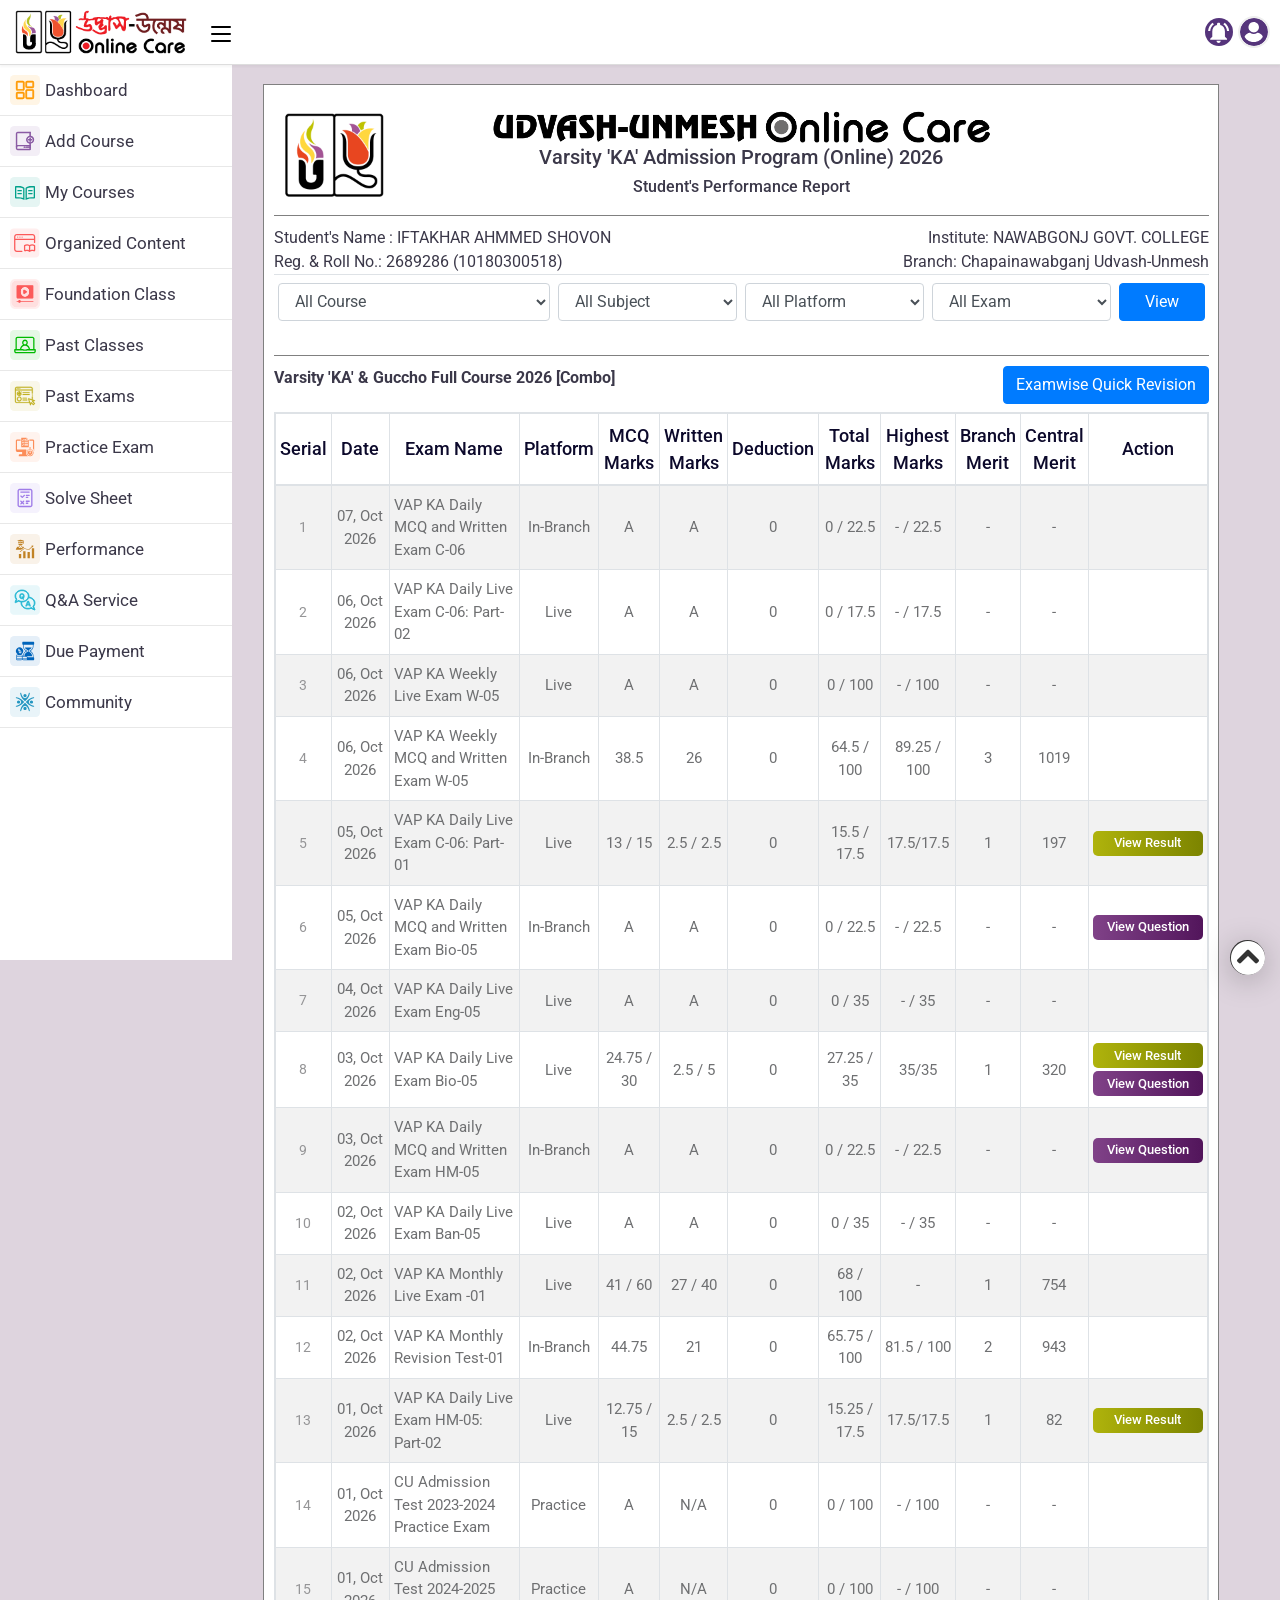
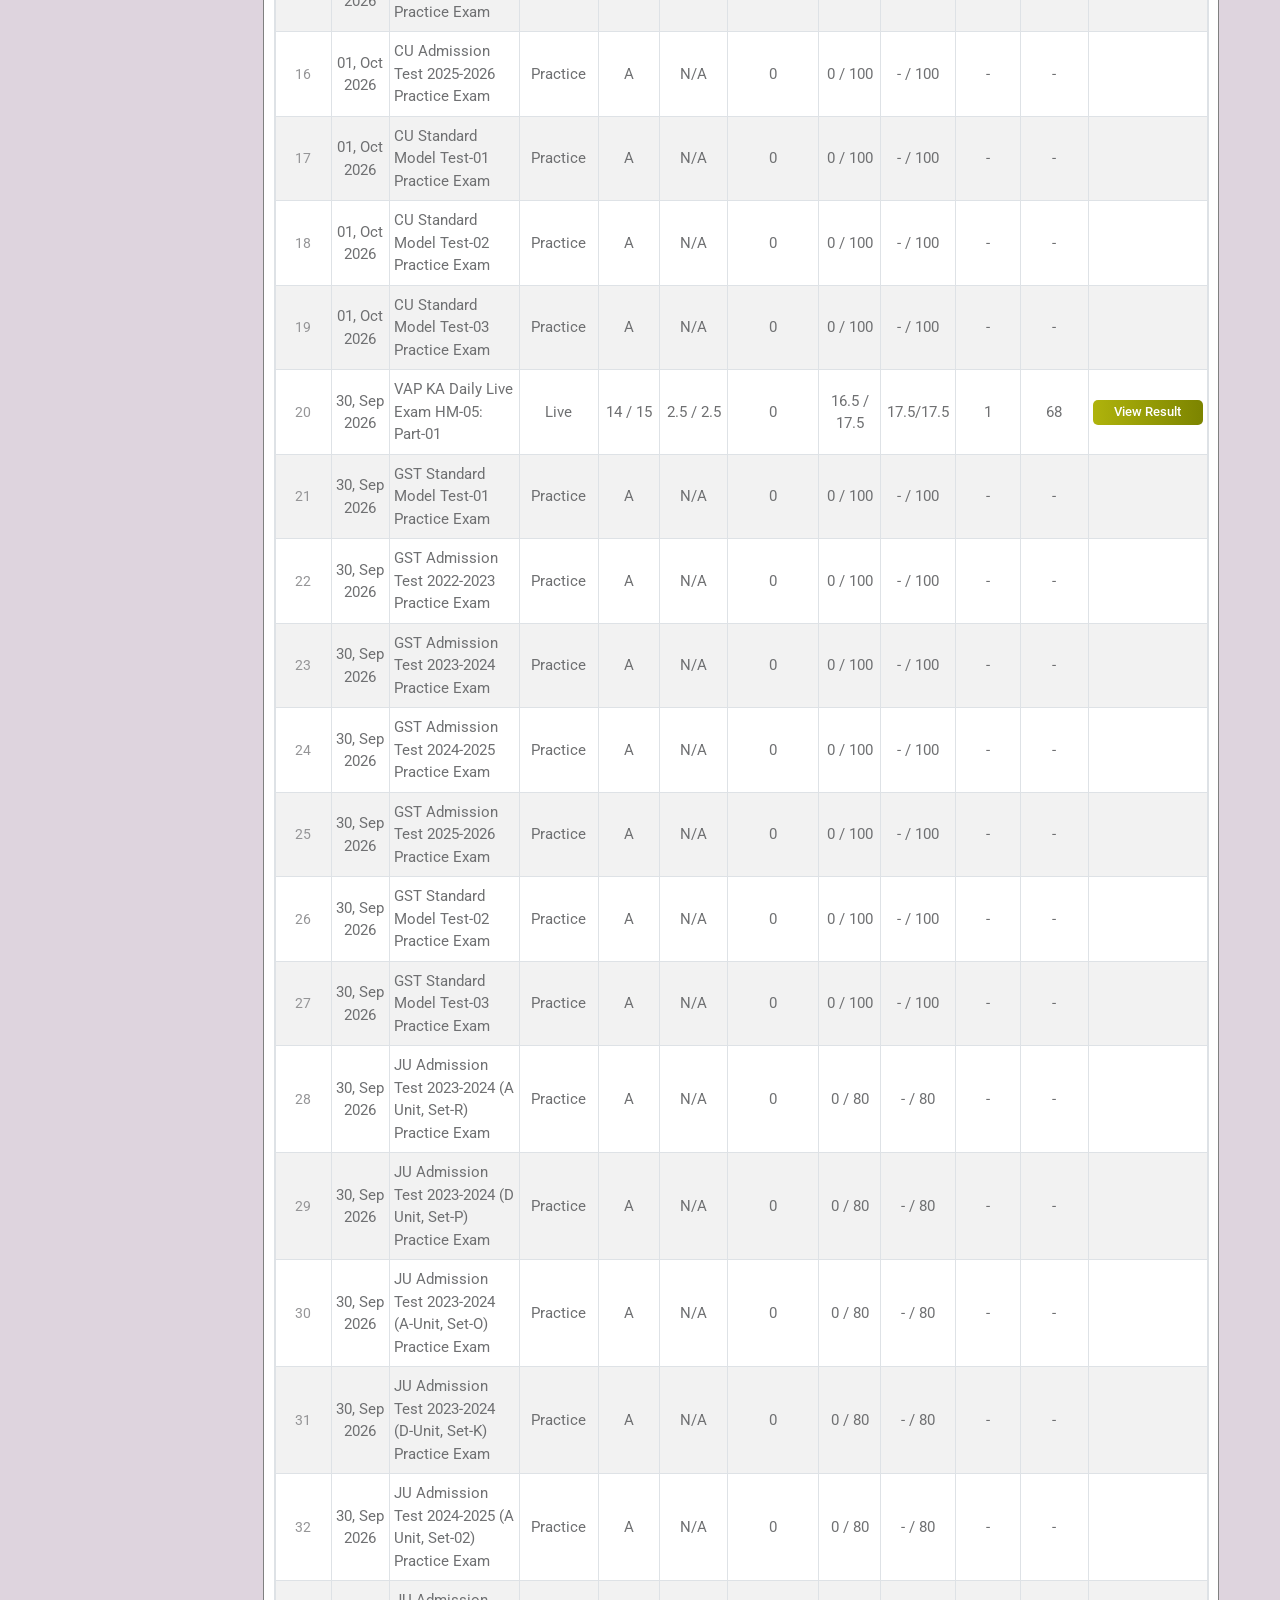
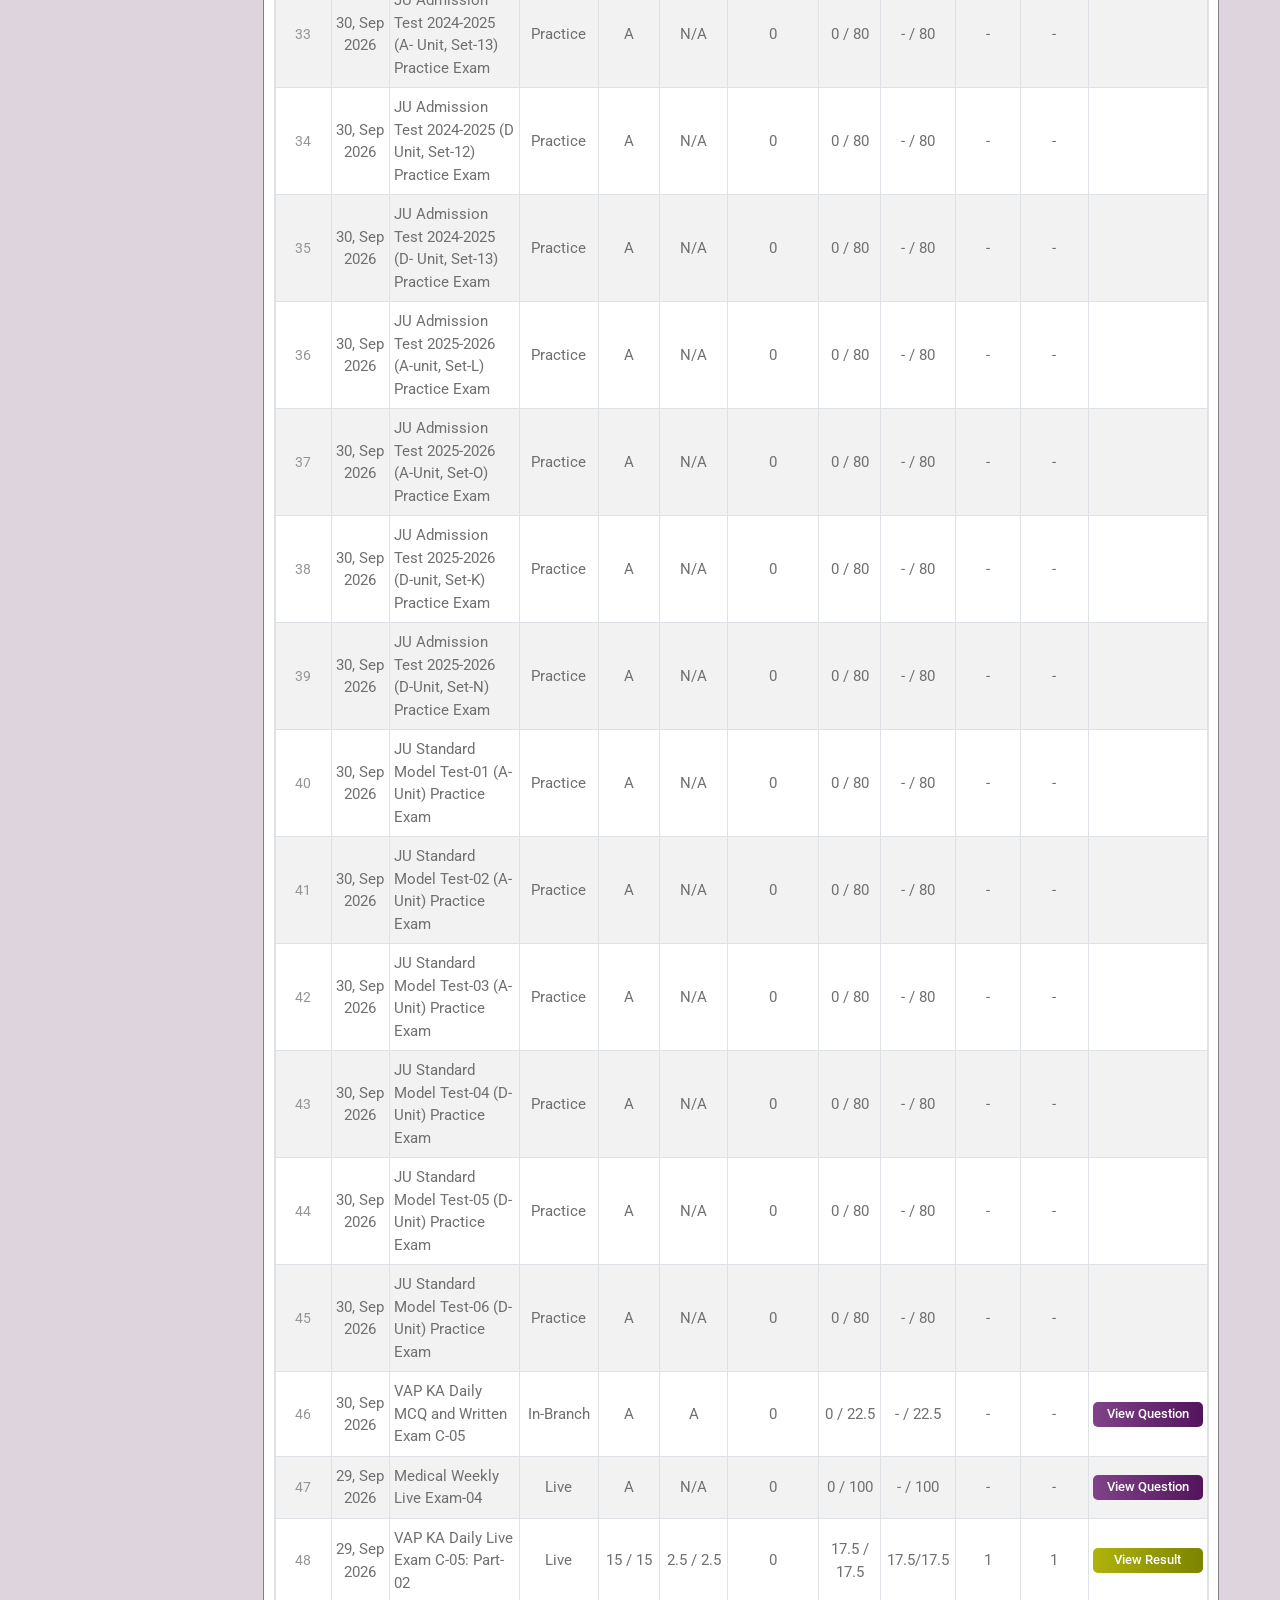
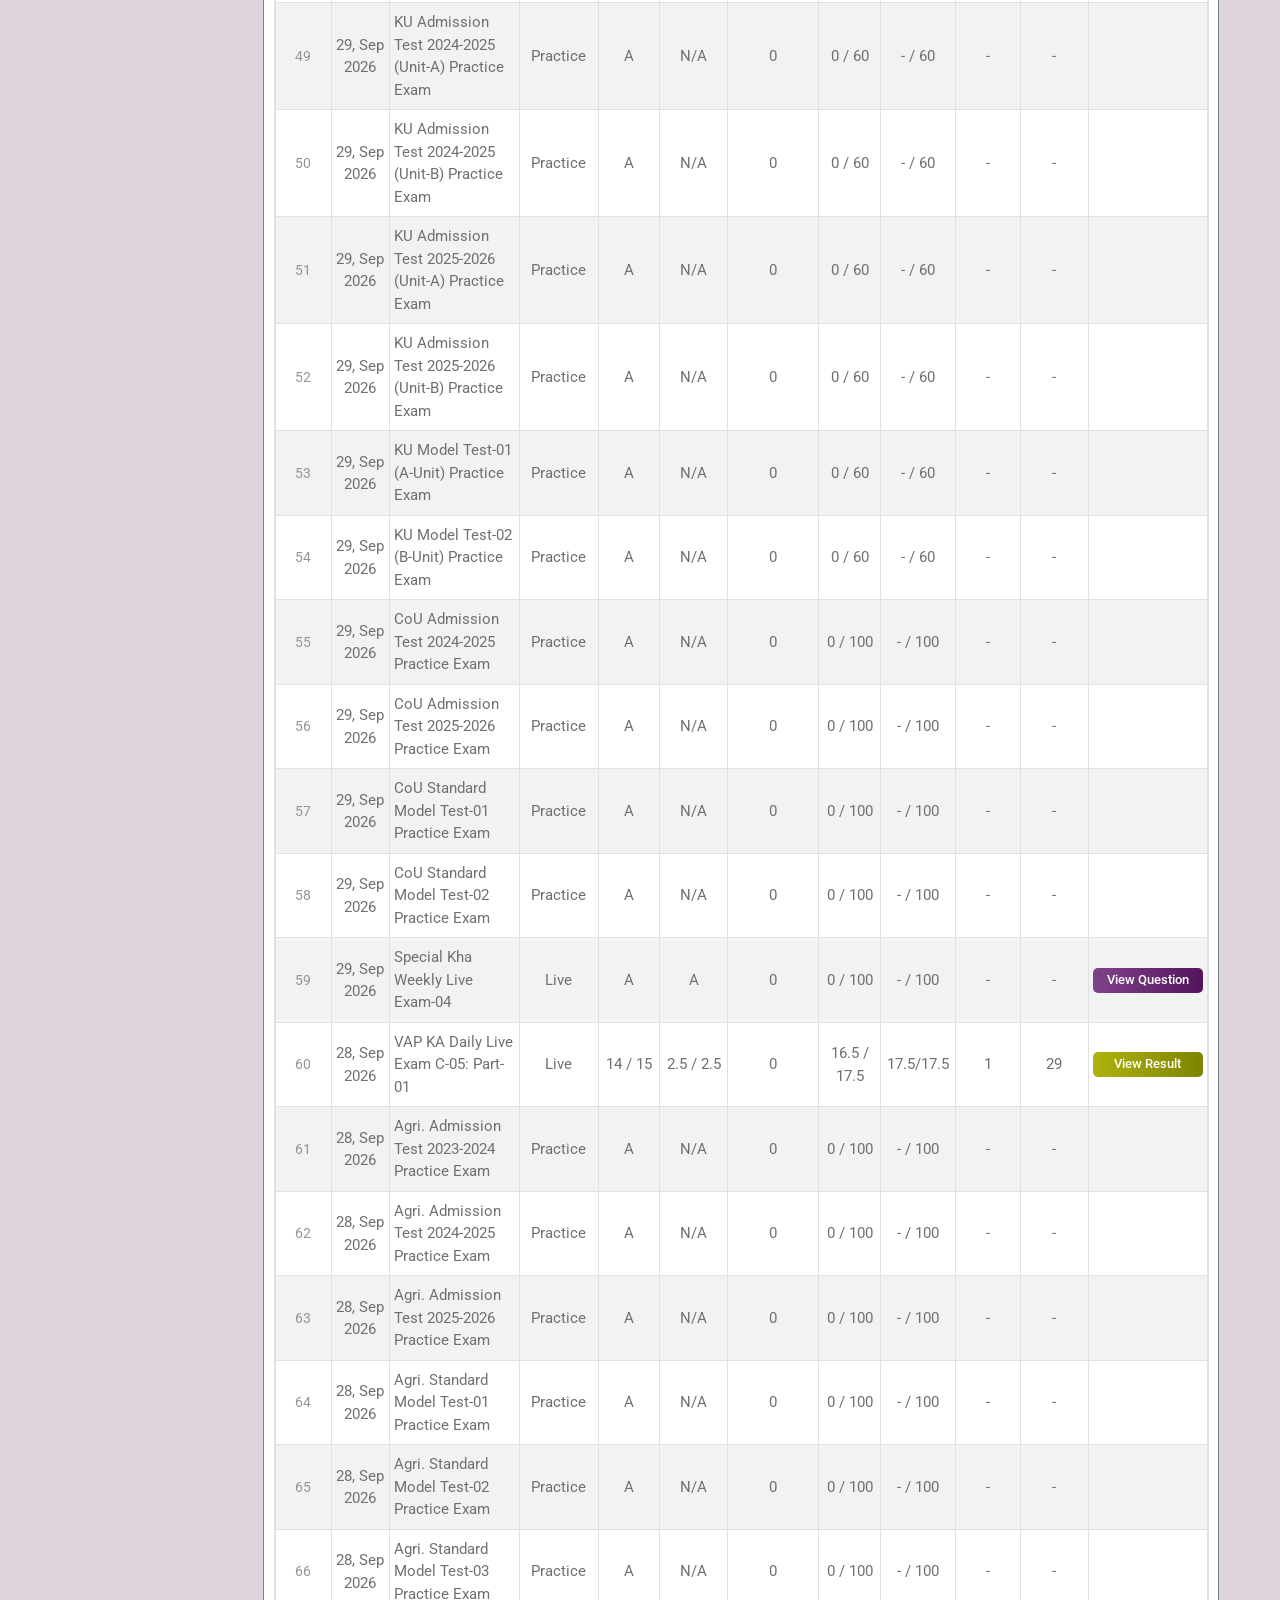
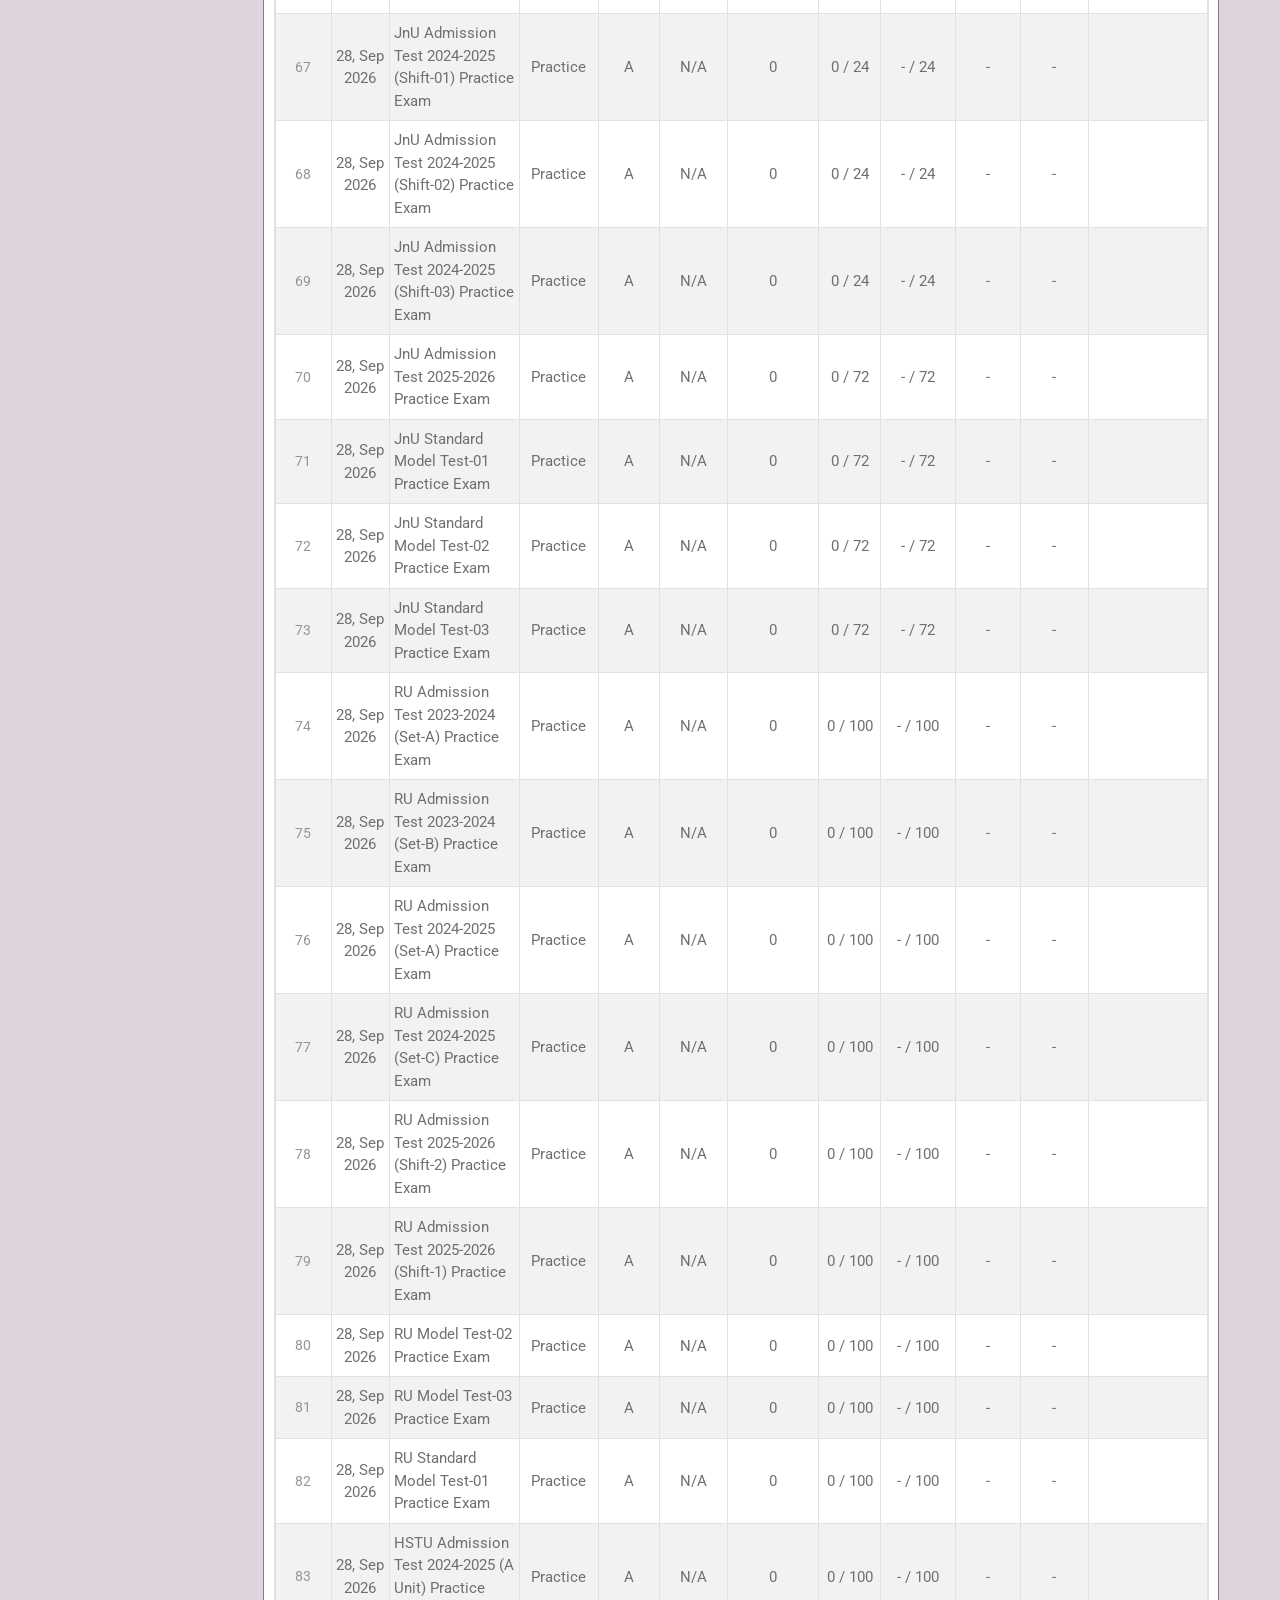
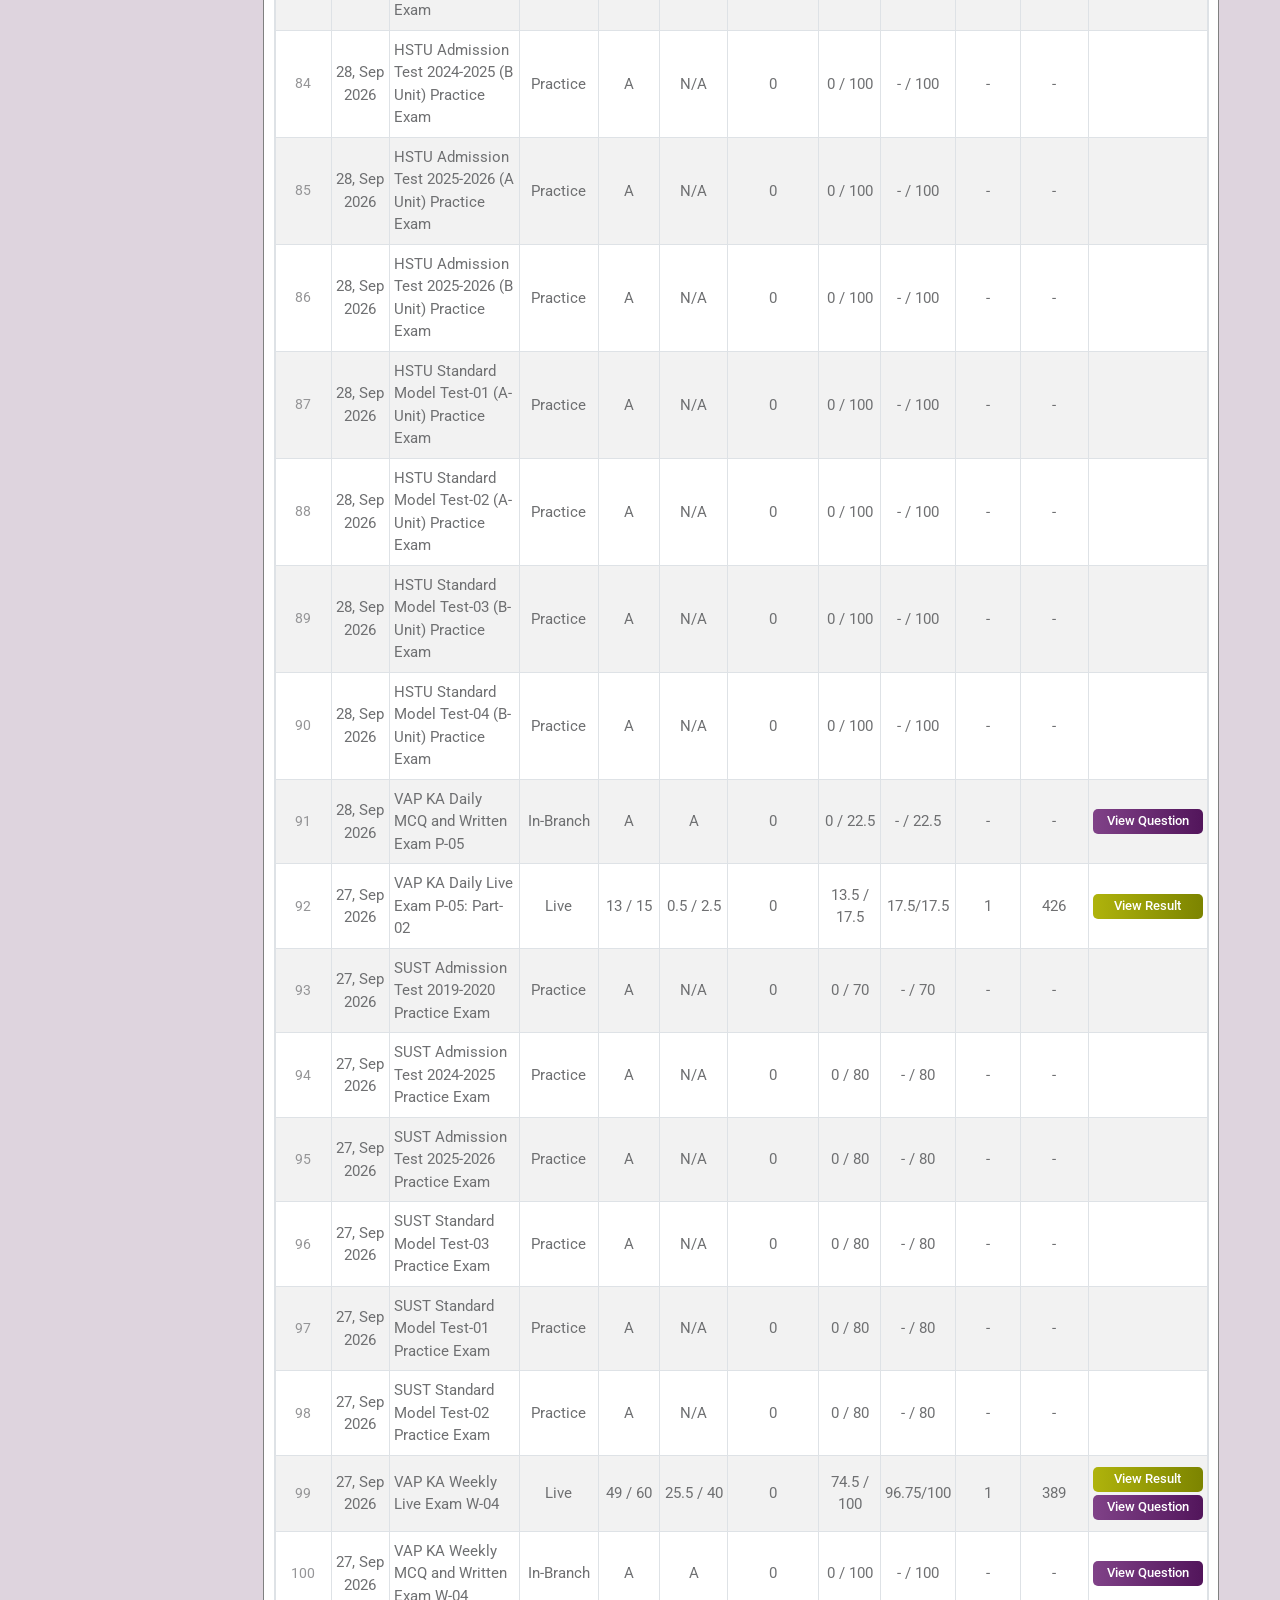
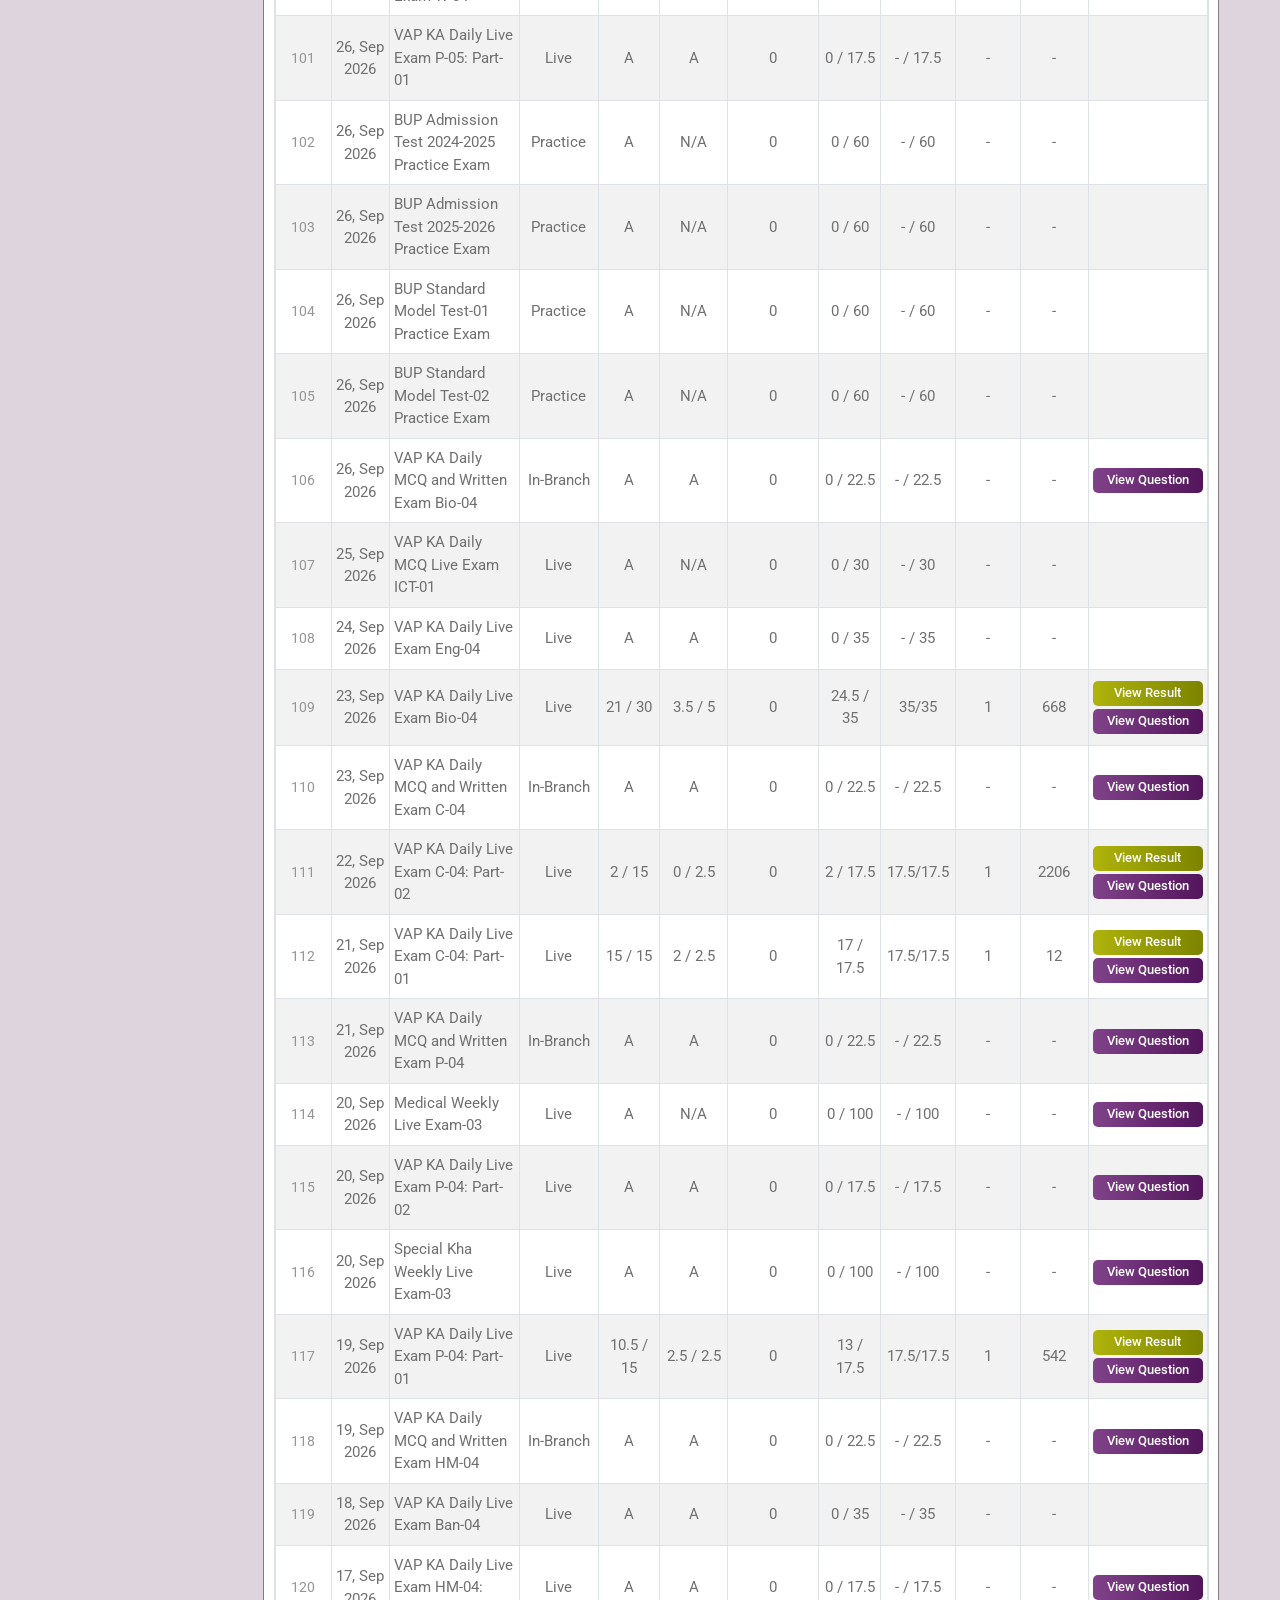
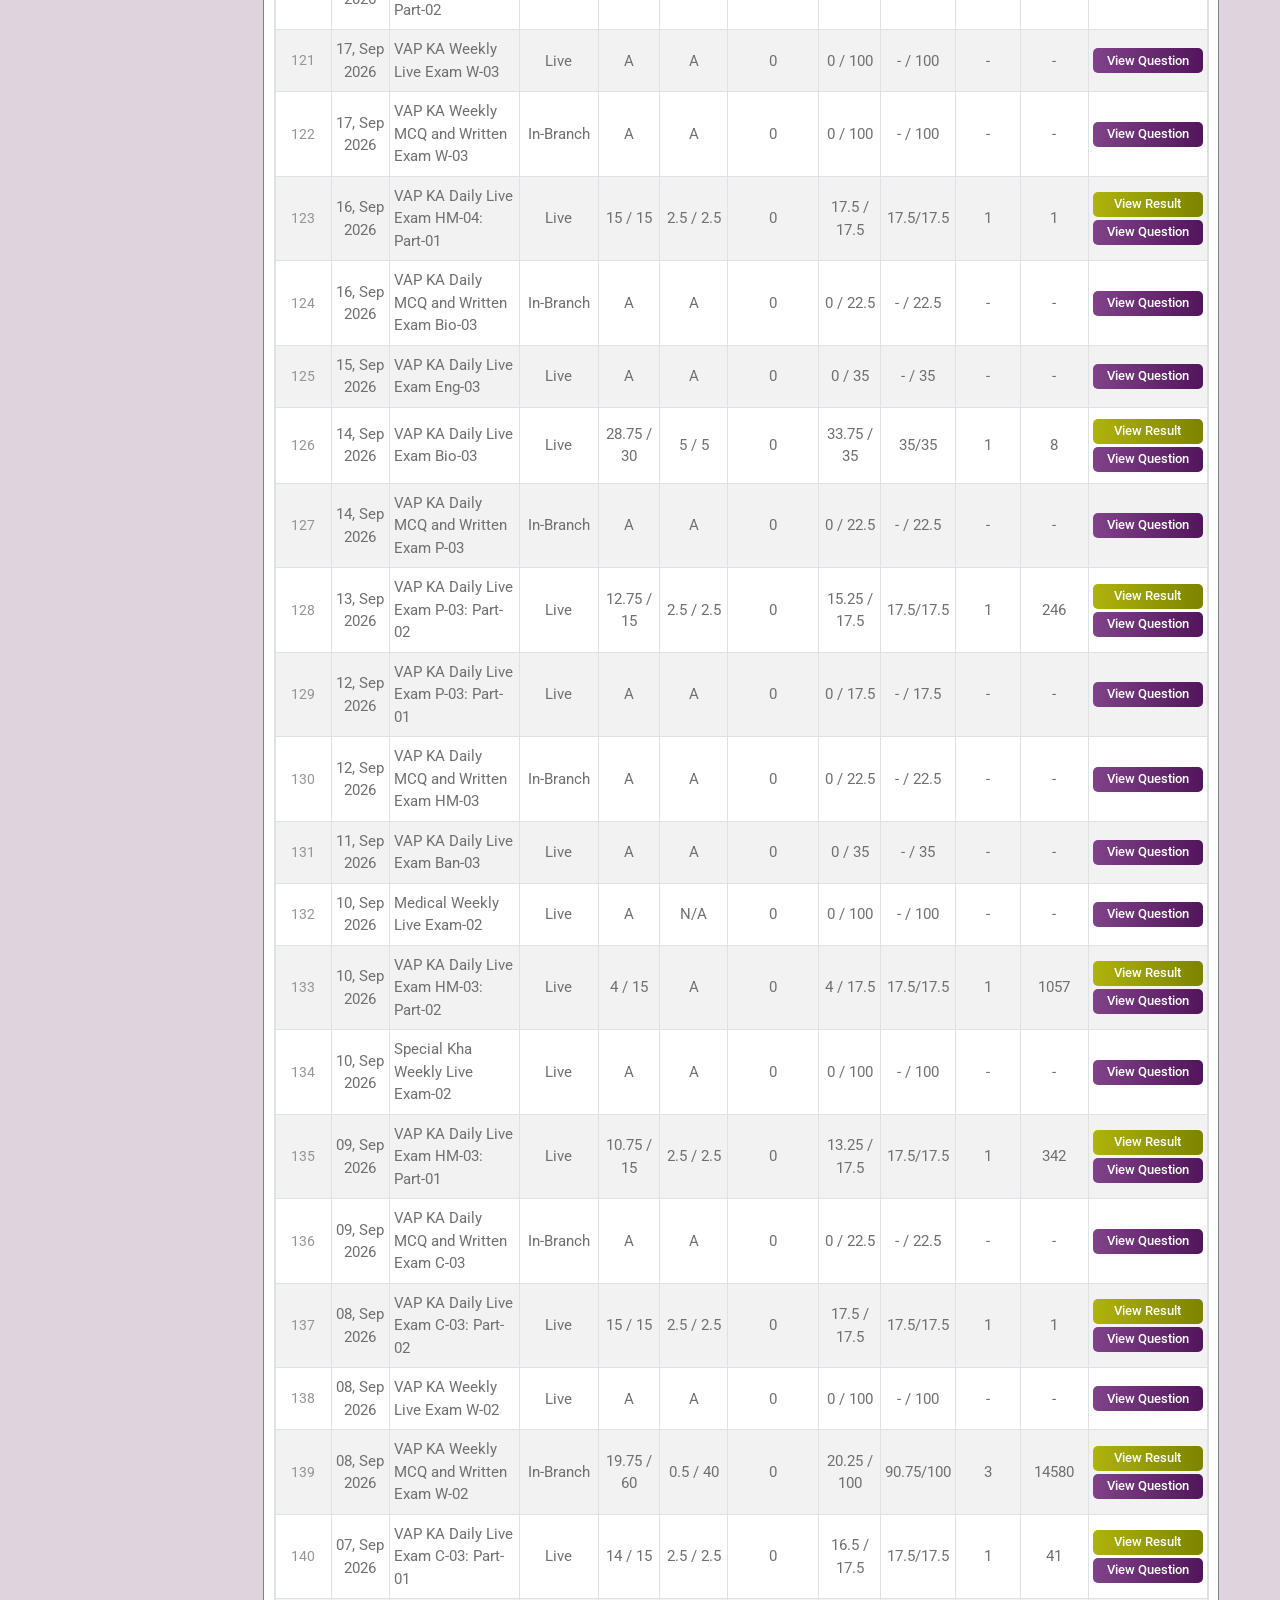
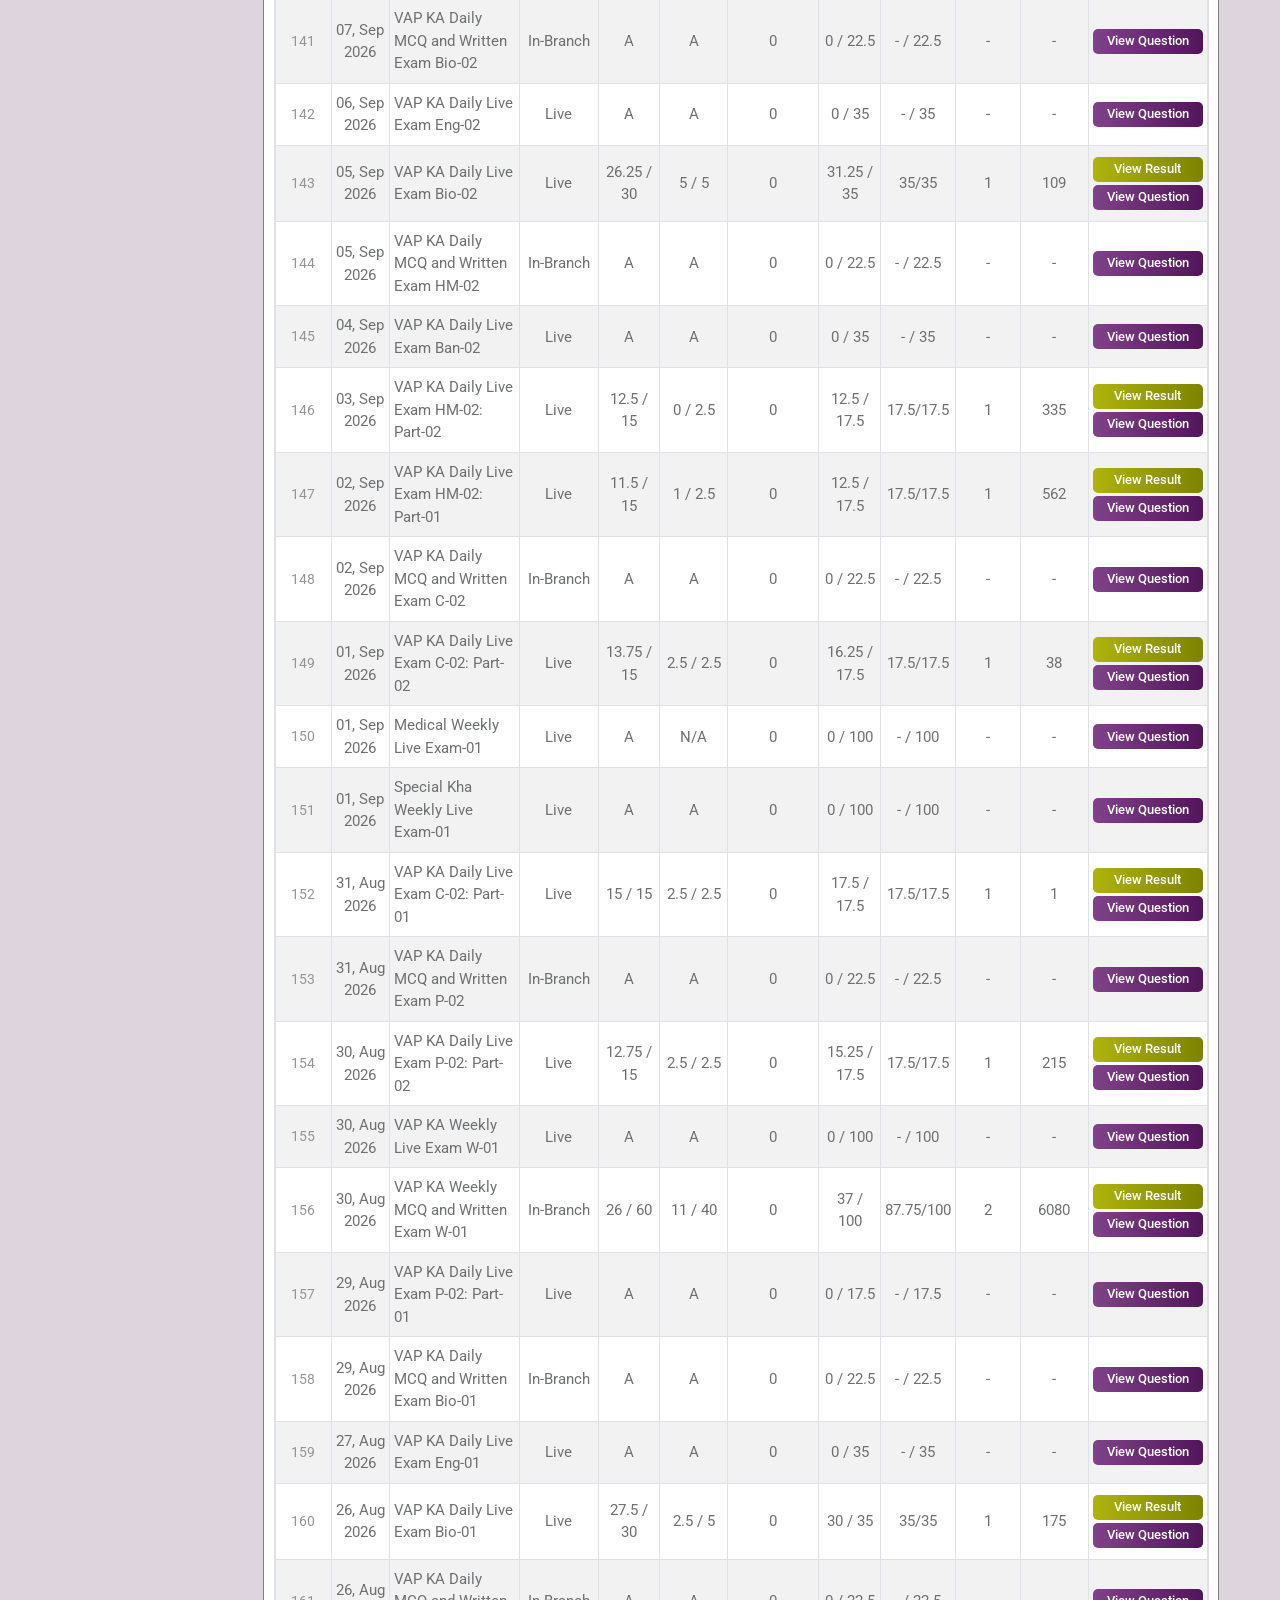
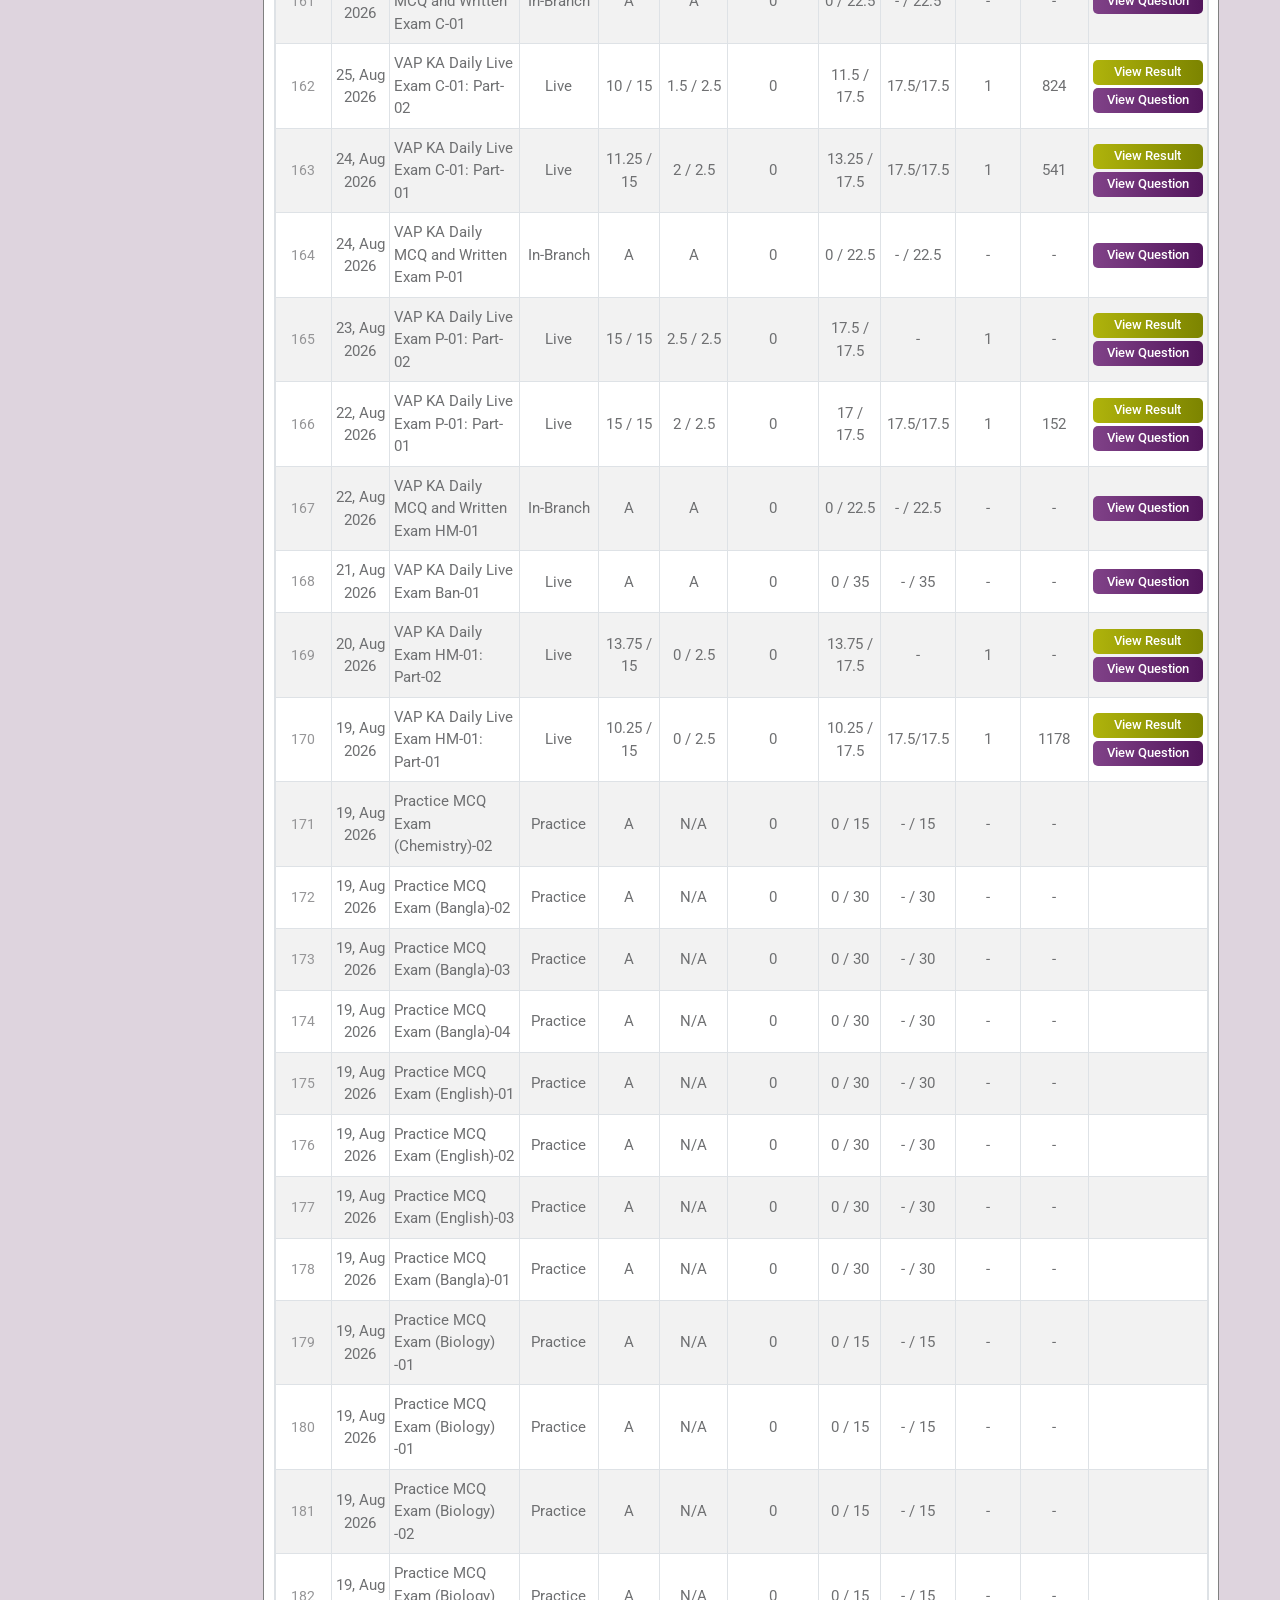
==== Pages/performance-report..html @ a4fb8152 "Refactor code structure for improved readability and maintainability" ====
<!doctype html>
<!-- saved from url=(0086)https://online.udvash-unmesh.com/Performance/Report?programId=162&sessionId=66&t=0&d=0 -->
<html>
  <head>
    <meta http-equiv="Content-Type" content="text/html; charset=UTF-8" />

    <meta
      name="viewport"
      content="width=device-width, initial-scale=1, shrink-to-fit=no"
    />

    <meta name="description" content="" />
    <meta
      name="keywords"
      content="Udvash,Unmesh,Online Education,Online Exam,Online Class,Online Admission"
    />
    <meta name="author" content="Udvash-Unmesh Shikkha Poribar" />
    <meta name="application-name" content="Udvash-Unmesh Online Portal" />

    <title>Performance Report - Udvash Unmesh Online</title>

    <!-- ----------------------------------------------------------------
    Fonts load from google
----------------------------------------------------------------- -->

    <link rel="icon" href="../assets/favicon.png" sizes="32x32" />
    <link rel="icon" href="../assets/favicon.png" sizes="192x192" />
    <link rel="apple-touch-icon" href="../assets/favicon.png" />
    <meta name="msapplication-TileImage" content="../assets/favicon.png" />

    <!-- ----------------------------------------------------------------
    Fonts load from google
----------------------------------------------------------------- -->

    <link href="../css/google-fonts.css" rel="stylesheet" />

    <!-- ----------------------------------------------------------------
    Page Stylesheets
----------------------------------------------------------------- -->
    <!-- Bootstrap -->
    <link rel="stylesheet" type="text/css" href="../css/bootstrap.min.css" />

    <!-- Fontawesome -->
    <link rel="stylesheet" type="text/css" href="../css/all.min.css" />

    <!-- Skin -->
    <link rel="stylesheet" type="text/css" href="../css/skin-udvash.css" />

    <!-- Style -->
    <link rel="stylesheet" type="text/css" href="../css/style.css" />

    <!-- Custom -->
    <link rel="stylesheet" type="text/css" href="../css/custom.css" />

    <!-- jQuery -->
    <script type="text/javascript" src="../js/jquery.min.js"></script>
    <!-- Main -->
    <script type="text/javascript" src="../js/main.js"></script>

    <script src="../js/ajax-session-handler.js"></script>
    <script src="../js/user-agent.js"></script>
    <script src="../js/disable-inspect.js"></script>

    <link rel="stylesheet" href="../css/performance-inline-1.css" />
    <link href="../css/left-sidebar.css" rel="stylesheet" />
    <link rel="stylesheet" href="../css/performance-inline-2.css" />
  </head>
  <body
    class="uu-routine-page uu-login-page uu-course-page uu-due-payment-page uu-congratulations-2 uu-profile-page"
    data-project-root="/"
  >
    <a class="scroll-to-top" href="javascript:void(0)">
      <i class="fas fa-chevron-circle-up"></i>
    </a>

    <div class="uu-desible-body"></div>

    <header
      id="topHeader"
      class=""
      data-app-id=""
      data-build-number=""
      data-site-name="udvash-unmesh"
    >
      <div class="uu-header-wrapper" data-reg-number="2689286">
        <div class="container-fluid py-2">
          <div class="row align-items-center">
            <div class="col-md-10 col-6 col-lg-10 logo-wrapper">
              <div id="wrapper">
                <div id="iconId" class="circle icon">
                  <span class="line top"></span>
                  <span class="line middle"></span>
                  <span class="line bottom"></span>
                </div>
              </div>
              <div class="logo d-flex align-items-center">
                <a href="../index.html">
                  <img
                    class="uu-header-logo"
                    src="../assets/UdvashUnmeshOnlineCare.png"
                  />
                </a>
                <div class="circle uuu-desktop-burger ml-4 mt-2">
                  <span class="line top"></span>
                  <span class="line middle"></span>
                  <span class="line bottom"></span>
                </div>
              </div>
            </div>
            <!-- end col -->
            <div
              class="col-md-2 col-6 col-lg-2 px-lg-0 px-1 text-right uu-mobile-right-menu"
            >
              <ul class="uu-main-menu">
                <div class="notification" style="position: relative">
                  <a
                    href="javascript:void(0)"
                    class="position-relative"
                    id="notification_bell_toggle"
                  >
                    <span
                      ><img src="../assets/Notification.svg" alt="Notification"
                    /></span>
                    <span
                      class="badge position-absolute d-none"
                      id="notification_badge"
                    ></span>
                  </a>

                  <div
                    class="notification-dropdown d-none"
                    id="notification_dropdown"
                  >
                    <div class="notif-arrow"></div>
                    <a
                      href="https://online.udvash-unmesh.com/Notification?type=10"
                      class="notif-menu-item"
                    >
                      <span>Q&amp;A</span>
                      <span
                        class="notif-menu-count d-none"
                        id="notif_qna_count"
                      ></span>
                    </a>
                    <a
                      href="https://online.udvash-unmesh.com/Notification?type=20"
                      class="notif-menu-item"
                    >
                      <span>Notice</span>
                      <span
                        class="notif-menu-count d-none"
                        id="notif_general_count"
                      ></span>
                    </a>
                    <a
                      href="https://online.udvash-unmesh.com/Community/Messages"
                      id="notif_community_link"
                      class="notif-menu-item"
                    >
                      <span>Community</span>
                      <span
                        class="notif-menu-count d-none"
                        id="notif_community_count"
                      ></span>
                    </a>
                  </div>
                </div>

                <script src="../js/community-user.js"></script>

                <div class="uu-last-element pr-3">
                  <li class="uu-profile">
                    <a href="javascript:void(0)">
                      <img class="uu-profile-pic" src="../assets/Profile.svg" />
                    </a>
                    <ul class="uu-dropdown">
                      <div class="uu-profile-box">
                        <div class="uu-profile-box-header">
                          <img src="../assets/profile-pic.png" />
                        </div>
                        <div class="uu-profile-box-body">
                          <h3 class="uu-profile-name">
                            IFTAKHAR AHMMED SHOVON
                          </h3>
                          <h4 class="uu-profile-email">Reg: 2689286</h4>
                          <h4 class="uu-profile-email">Roll: 10180300518</h4>
                          <ul class="uu-profile-action">
                            <li>
                              <a
                                class="uu-profile-edit"
                                href="https://online.udvash-unmesh.com/Profile/ChangePassword"
                                data-title="Change Password"
                              >
                                <svg
                                  xmlns="http://www.w3.org/2000/svg"
                                  viewBox="-2 -1 28 28"
                                >
                                  <defs></defs>
                                  <g id="Layer_2" data-name="Layer 2">
                                    <g id="Layer_1-2" data-name="Layer 1">
                                      <path
                                        class="cls-1"
                                        d="M7.39,18.9,18.72,7.61,15.13,4,3.76,15.35ZM2.62,16.52C1.75,18.59.89,20.64,0,22.74l6.28-2.65Z"
                                      ></path>
                                      <path
                                        class="cls-1"
                                        d="M22.74,2.87a3.35,3.35,0,0,1-1.21,2c-.48.46-.93.94-1.37,1.37L16.47,2.58l.83-.82c.38-.38.75-.78,1.16-1.12A2.58,2.58,0,0,1,22.7,2.13c0,.06,0,.11,0,.17Z"
                                      ></path>
                                      <path
                                        class="cls-1"
                                        d="M7.39,18.9,3.76,15.35,15.13,4l3.59,3.58Z"
                                      ></path>
                                      <path
                                        class="cls-1"
                                        d="M2.62,16.52l3.66,3.57L0,22.74C.89,20.64,1.75,18.59,2.62,16.52Z"
                                      ></path>
                                    </g>
                                  </g>
                                </svg>
                              </a>
                            </li>
                            <li>
                              <a
                                class="uu-profile-view"
                                href="https://online.udvash-unmesh.com/Profile"
                                data-title="View Profile"
                              >
                                <svg
                                  xmlns="http://www.w3.org/2000/svg"
                                  viewBox="0 0 24.52 19"
                                >
                                  <defs></defs>
                                  <g id="Layer_2" data-name="Layer 2">
                                    <g id="Layer_1-2" data-name="Layer 1">
                                      <path
                                        class="cls-1"
                                        d="M24.26,7.21a13.59,13.59,0,0,0-24,0L0,7.69l.26.49a13.63,13.63,0,0,0,4.9,5.21,13.55,13.55,0,0,0,7.1,2,13.52,13.52,0,0,0,7.09-2,13.65,13.65,0,0,0,4.91-5.21l.26-.49Zm-12,7a6.52,6.52,0,1,1,6.51-6.52A6.51,6.51,0,0,1,12.26,14.21Z"
                                      ></path>
                                      <path
                                        class="cls-1"
                                        d="M16.44,7.69a4.18,4.18,0,1,1-4.18-4.18A4.19,4.19,0,0,1,16.44,7.69Z"
                                      ></path>
                                    </g>
                                  </g>
                                </svg>
                              </a>
                            </li>
                            <li>
                              <a
                                class="uu-logout"
                                href="https://online.udvash-unmesh.com/Account/LogOut"
                                data-title="Log Out"
                              >
                                <svg
                                  xmlns="http://www.w3.org/2000/svg"
                                  viewBox="0 0 18.98 24.5"
                                >
                                  <defs></defs>
                                  <g id="Layer_2" data-name="Layer 2">
                                    <g id="Layer_1-2" data-name="Layer 1">
                                      <path
                                        class="cls-1"
                                        d="M9.49,20.86a9.5,9.5,0,0,1-5-17.57L5.82,5.41a7,7,0,1,0,7.34,0l1.32-2.12a9.5,9.5,0,0,1-5,17.57Z"
                                      ></path>
                                      <rect
                                        class="cls-1"
                                        x="8.24"
                                        width="2.5"
                                        height="11.37"
                                      ></rect>
                                    </g>
                                  </g>
                                </svg>
                              </a>
                            </li>
                          </ul>
                        </div>
                      </div>
                    </ul>
                  </li>
                </div>
              </ul>
            </div>
          </div>
          <!-- end row -->
        </div>
        <!-- end container -->
      </div>
      <!-- End Header Wrapper -->
    </header>
    <div id="preloader" class=""></div>

    <!-- Start Mian Section -->
    <div class="uu-main p-0">
      <div class="container-fluid px-md-3 p-0">
        <div class="row">
          <div class="uuu-left-sidebar uu-mobile-menu">
            <ul class="">
              <li>
                <a href="../index.html" title="Dashboard"
                  ><img src="../assets/Dashboard.svg" alt="img" class="" /><span
                    class="menu-text"
                    >Dashboard</span
                  ></a
                >
              </li>
              <li>
                <a
                  href="https://online.udvash-unmesh.com/Course/Programs"
                  title="Add Course"
                  ><img src="../assets/AddCourse.svg" alt="img" class="" /><span
                    class="menu-text"
                    >Add Course</span
                  ></a
                >
              </li>
              <li>
                <a
                  href="https://online.udvash-unmesh.com/Course/MyCourses"
                  title="My Courses"
                  ><img src="../assets/MyCourse.svg" alt="img" class="" /><span
                    class="menu-text"
                    >My Courses</span
                  ></a
                >
              </li>
              <li>
                <a
                  href="https://online.udvash-unmesh.com/Content/Index?id=2"
                  title="Organized Content"
                  ><img
                    src="../assets/fc59a21c-8a41-4f1c-ad51-f69f4f56c5ff.svg"
                    class="sidebar-icon"
                  /><span class="menu-text">Organized Content</span></a
                >
              </li>
              <li>
                <a
                  href="https://online.udvash-unmesh.com/Content/Index?id=3"
                  title="Foundation Class"
                  ><img
                    src="../assets/dcefbdf2-394c-4ff7-a68a-8b164baab9a6.png"
                    class="sidebar-icon"
                  /><span class="menu-text">Foundation Class</span></a
                >
              </li>
              <li>
                <a
                  href="https://online.udvash-unmesh.com/Routine/PastClasses"
                  title="Past Classes"
                  ><img
                    src="../assets/PastClasses.svg"
                    alt="img"
                    class=""
                  /><span class="menu-text">Past Classes</span></a
                >
              </li>
              <li>
                <a
                  href="https://online.udvash-unmesh.com/Routine/PastExams"
                  title="Past Exams"
                  ><img src="../assets/PastExams.svg" alt="img" class="" /><span
                    class="menu-text"
                    >Past Exams</span
                  ></a
                >
              </li>
              <li>
                <a
                  href="https://online.udvash-unmesh.com/Routine/PracticeExamCourseSubject"
                  title="Practice Exam"
                  ><img
                    src="../assets/PracticeExam.svg"
                    alt="img"
                    class=""
                  /><span class="menu-text">Practice Exam</span></a
                >
              </li>
              <li>
                <a
                  href="https://online.udvash-unmesh.com/Routine/QuestionAndSolveSheetCourseSubject"
                  title="Solve Sheet"
                  ><img
                    src="../assets/SolveSheet.svg"
                    alt="img"
                    class=""
                  /><span class="menu-text">Solve Sheet</span></a
                >
              </li>
              <li>
                <a href="./" title="Performance"
                  ><img
                    src="../assets/Performance.svg"
                    alt="img"
                    class=""
                  /><span class="menu-text">Performance</span></a
                >
              </li>
              <li>
                <a
                  href="https://online.udvash-unmesh.com/QnA/Course"
                  title="Q&amp;A Service"
                  ><img
                    src="../assets/QnAService.svg"
                    alt="img"
                    class=""
                  /><span class="menu-text">Q&amp;A Service</span></a
                >
              </li>
              <li>
                <a
                  href="https://online.udvash-unmesh.com/Enrolment/MyDue"
                  title="Due Payment"
                  ><img
                    src="../assets/DuePayment.svg"
                    alt="img"
                    class=""
                  /><span class="menu-text">Due Payment</span></a
                >
              </li>

              <li>
                <a
                  href="https://online.udvash-unmesh.com/Community/Messages"
                  title="Community"
                  ><img
                    src="../assets/CommunityMenu.svg"
                    alt="img"
                    class=""
                  /><span class="menu-text">Community</span></a
                >
              </li>
            </ul>
          </div>
          <div class="uuu-main-body pt-lg-4 pt-5 position-relative">
            <div class="customMessage text-center"></div>
            <div class="body-content pb-lg-4 pb-5">
              <div id="performanceReportContent" class="col-12">
                <div class="performance-report-container">
                  <div class="performance-report-header">
                    <div class="row text-center">
                      <div class="col-sm-2">
                        <img
                          src="../assets/online-care-logo.png"
                          style="
                            width: 100px !important;
                            height: 100px !important;
                          "
                        />
                      </div>
                      <div class="col-sm-8">
                        <div>
                          <img
                            src="../assets/online-care-report.png"
                            style="height: 40px !important"
                          />
                        </div>
                        <div>
                          <h5>Varsity 'KA' Admission Program (Online) 2026</h5>
                        </div>
                        <div>
                          <h6>Student's Performance Report</h6>
                        </div>
                        <!--if (studentFinalMeritPosition != null)
                        {
                            <h6>Final Merit Position :-->
                        <!--</h6>
                            }-->
                      </div>
                      <div class="col-sm-1"></div>
                    </div>
                  </div>

                  <div class="performance-report-student-info">
                    <div class="row text-center">
                      <div class="col-sm-6 text-left">
                        <div>
                          <span>Student's Name : </span>
                          <span>IFTAKHAR AHMMED SHOVON</span>
                        </div>
                        <div>
                          <span>Reg. &amp; Roll No.: </span>
                          <span>2689286 (10180300518)</span>
                        </div>
                      </div>
                      <div class="col-sm-6 text-lg-right text-left">
                        <div>
                          <span>Institute: </span>

                          <span>NAWABGONJ GOVT. COLLEGE</span>
                        </div>
                        <div>
                          <span>Branch: </span>
                          <span>Chapainawabganj Udvash-Unmesh</span>
                        </div>
                      </div>
                    </div>

                    <div class="rowx">
                      <table class="table">
                        <tbody>
                          <tr>
                            <td
                              style="
                                width: 30%;
                                text-align: left;
                                font-size: 12px;
                                font-weight: bold;
                              "
                            >
                              <select class="form-control" id="CourseId">
                                <option value="0">All Course</option>
                                <option value="2477">
                                  Varsity 'KA' &amp; Guccho Full Course 2026
                                  [Combo]
                                </option>
                                <option value="3013">
                                  DU 'KA' Previous Question Model Test
                                </option>
                                <option value="2449">
                                  Varsity 'KA' Marathon Class 2025
                                </option>
                              </select>
                            </td>
                            <td
                              style="
                                width: 20%;
                                text-align: center;
                                font-size: 12px;
                                font-weight: bold;
                              "
                            >
                              <select class="form-control" id="SubjectId">
                                <option value="0">All Subject</option>
                                <option value="54">Bangla</option>
                                <option value="73">Higher Mathematics</option>
                                <option value="55">English</option>
                                <option value="71">Physics</option>
                                <option value="72">Chemistry</option>
                                <option value="70">Biology</option>
                                <option value="60">ICT</option>
                                <option value="78">General Knowledge</option>
                                <option value="86">Chemistry 1st Paper</option>
                                <option value="87">Chemistry 2nd Paper</option>
                                <option value="88">Physics 1st Paper</option>
                                <option value="89">Physics 2nd Paper</option>
                                <option value="90">
                                  Higher Mathematics 1st Paper
                                </option>
                                <option value="91">
                                  Higher Mathematics 2nd Paper
                                </option>
                                <option value="92">Biology 1st Paper</option>
                                <option value="93">Biology 2nd Paper</option>
                                <option value="111">Mental Ability</option>
                                <option value="176">Biology+Math</option>
                                <option value="198">Analytical Skills</option>
                                <option value="220">ICT + Math</option>
                              </select>
                            </td>
                            <td
                              style="
                                width: 20%;
                                text-align: right;
                                font-size: 12px;
                                font-weight: bold;
                              "
                            >
                              <select class="form-control" id="ExamPlatform">
                                <option value="0">All Platform</option>
                                <option value="1">In-Branch Exam</option>
                                <option value="2">Live Exam</option>
                                <option value="3">Practice Exam</option>
                              </select>
                            </td>
                            <td
                              style="
                                width: 20%;
                                text-align: center;
                                font-size: 12px;
                                font-weight: bold;
                              "
                            >
                              <select class="form-control" id="ExamAttendance">
                                <option value="0">All Exam</option>
                                <option value="10">Present</option>
                                <option value="20">Absent</option>
                              </select>
                            </td>
                            <td
                              style="
                                width: 10%;
                                text-align: right;
                                font-size: 12px;
                                font-weight: bold;
                              "
                            >
                              <input
                                type="button"
                                id="btnReport"
                                class="btn btn-primary"
                                value="View"
                                style="min-width: 100%"
                              />
                            </td>
                          </tr>
                        </tbody>
                      </table>
                    </div>
                  </div>

                  <div class="performance-report-course">
                    <div
                      class="d-flex justify-content-between align-content-center mb-2"
                    >
                      <div class="course-title font-weight-bold">
                        Varsity 'KA' &amp; Guccho Full Course 2026 [Combo]
                      </div>
                      <div>
                        <div>
                          <button
                            type="button"
                            class="btn btn-primary revision-btn"
                            data-modal-id="#revisionModal_2477"
                            data-course-id="2477"
                            data-course-name="Varsity 'KA' &amp; Guccho Full Course 2026 [Combo]"
                            data-program-id="162"
                            data-session-id="66"
                            data-disabled="false"
                          >
                            Examwise Quick Revision
                          </button>
                        </div>
                        <!--Modal Start-->
                        <div
                          class="modal fade"
                          id="revisionModal_2477"
                          tabindex="-1"
                          role="dialog"
                          aria-labelledby="modalTitle_2477"
                          aria-hidden="true"
                        >
                          <div
                            class="modal-dialog modal-dialog-centered modal-xl"
                            role="document"
                          >
                            <div
                              class="modal-content bg-white"
                              style="margin-top: 70px"
                            >
                              <div
                                class="modal-header"
                                style="background-color: #e6f0fa"
                              >
                                <h6
                                  class="modal-title text-primary"
                                  id="modalTitle_2477"
                                >
                                  Examwise Quick Revision Settings
                                </h6>
                                <div>
                                  <button
                                    type="button"
                                    class="close"
                                    data-dismiss="modal"
                                    aria-label="Close"
                                  >
                                    <img
                                      src="../assets/cross.png"
                                      style="width: 20px; height: 20px"
                                    />
                                  </button>
                                </div>
                              </div>
                              <div
                                class="modal-body"
                                id="revisionModalContent_2477"
                              >
                                <div class="card bg-transparent border-0">
                                  <div class="card-body p-0">
                                    <p style="font-weight: 500">
                                      Engineering Full Course
                                    </p>
                                    <div>
                                      <span style="font-weight: 500"
                                        >Start Mode</span
                                      ><br />
                                      <div class="form-check form-check-inline">
                                        <input
                                          class="form-check-input"
                                          type="radio"
                                          name="mode"
                                          id="start"
                                          value="start"
                                        />
                                        <label
                                          class="form-check-label"
                                          for="start"
                                          >Start From Beginning</label
                                        >
                                      </div>
                                      <div class="form-check form-check-inline">
                                        <input
                                          class="form-check-input"
                                          type="radio"
                                          name="mode"
                                          id="resume"
                                          value="resume"
                                        />
                                        <label
                                          class="form-check-label"
                                          for="resume"
                                          >Resume From Previous</label
                                        >
                                      </div>
                                    </div>
                                    <p class="small text-muted">
                                      কোন পূর্ববর্তী session পাওয়া যায় নি
                                    </p>
                                    <div class="mb-3">
                                      <span style="font-weight: 500"
                                        >Subject</span
                                      ><br />
                                      <select
                                        class="form-select w-100 border-secondary rounded p-2"
                                      >
                                        <option selected="">All Subject</option>
                                        <option>Math</option>
                                        <option>Science</option>
                                        <option>English</option>
                                      </select>
                                    </div>
                                    <div>
                                      <span style="font-weight: 500"
                                        >Question Status</span
                                      ><br />

                                      <div class="form-check form-check-inline">
                                        <input
                                          class="form-check-input"
                                          type="checkbox"
                                          name="status"
                                          id="status_10"
                                          value="10"
                                        />

                                        <label
                                          class="form-check-label"
                                          for="status_10"
                                        >
                                          Correct
                                        </label>
                                      </div>
                                      <div class="form-check form-check-inline">
                                        <input
                                          class="form-check-input"
                                          type="checkbox"
                                          name="status"
                                          id="status_20"
                                          value="20"
                                        />

                                        <label
                                          class="form-check-label"
                                          for="status_20"
                                        >
                                          Incorrect
                                        </label>
                                      </div>
                                      <div class="form-check form-check-inline">
                                        <input
                                          class="form-check-input"
                                          type="checkbox"
                                          name="status"
                                          id="status_30"
                                          value="30"
                                        />

                                        <label
                                          class="form-check-label"
                                          for="status_30"
                                        >
                                          Skipped
                                        </label>
                                      </div>
                                    </div>
                                    <p class="small text-muted">
                                      কমপক্ষে একটি status অবশ্যই নির্বাচন করতে
                                      হবে
                                    </p>
                                  </div>
                                  <div
                                    class="card-footer d-flex bg-transparent border-0 justify-content-end"
                                  >
                                    <div
                                      class="close"
                                      data-dismiss="modal"
                                      aria-label="Close"
                                    >
                                      <button
                                        type="button"
                                        class="btn btn-secondary"
                                      >
                                        Cancel
                                      </button>
                                    </div>
                                    <button
                                      class="btn btn-primary ml-2 btn-start-revision"
                                    >
                                      Start Revision
                                    </button>
                                  </div>
                                </div>
                              </div>
                            </div>
                          </div>
                        </div>
                        <!--Modal End-->
                      </div>
                    </div>

                    <table
                      class="table table-bordered table-striped table-responsive"
                    >
                      <thead>
                        <tr>
                          <th scope="col" style="width: 4%">Serial</th>
                          <th scope="col" style="width: 14%">Date</th>
                          <th scope="col" style="width: 30%">Exam Name</th>
                          <th scope="col" style="width: 8%">Platform</th>
                          <th scope="col" style="width: 8%">MCQ Marks</th>
                          <th scope="col" style="width: 8%">Written Marks</th>
                          <th scope="col" style="width: 7%">Deduction</th>
                          <th scope="col" style="width: 8%">Total Marks</th>
                          <th scope="col" style="width: 7%">Highest Marks</th>
                          <th scope="col" style="width: 6%">Branch Merit</th>
                          <th scope="col" style="width: 6%">Central Merit</th>
                          <th scope="col" style="width: 8%">Action</th>
                        </tr>
                      </thead>
                      <tbody>
                        <tr>
                          <td scope="row">1</td>
                          <td style="text-align: center">07, Oct 2026</td>

                          <td style="text-align: left">
                            VAP KA Daily MCQ and Written Exam C-06
                          </td>
                          <td style="text-align: center">In-Branch</td>
                          <td>A</td>
                          <td>A</td>
                          <td>0</td>
                          <td>0 / 22.5</td>
                          <td>- / 22.5</td>
                          <td>-</td>
                          <td>-</td>
                          <td></td>
                        </tr>
                        <tr>
                          <td scope="row">2</td>
                          <td style="text-align: center">06, Oct 2026</td>

                          <td style="text-align: left">
                            VAP KA Daily Live Exam C-06: Part-02
                          </td>
                          <td style="text-align: center">Live</td>
                          <td>A</td>
                          <td>A</td>
                          <td>0</td>
                          <td>0 / 17.5</td>
                          <td>- / 17.5</td>
                          <td>-</td>
                          <td>-</td>
                          <td></td>
                        </tr>
                        <tr>
                          <td scope="row">3</td>
                          <td style="text-align: center">06, Oct 2026</td>

                          <td style="text-align: left">
                            VAP KA Weekly Live Exam W-05
                          </td>
                          <td style="text-align: center">Live</td>
                          <td>A</td>
                          <td>A</td>
                          <td>0</td>
                          <td>0 / 100</td>
                          <td>- / 100</td>
                          <td>-</td>
                          <td>-</td>
                          <td></td>
                        </tr>
                        <tr>
                          <td scope="row">4</td>
                          <td style="text-align: center">06, Oct 2026</td>

                          <td style="text-align: left">
                            VAP KA Weekly MCQ and Written Exam W-05
                          </td>
                          <td style="text-align: center">In-Branch</td>
                          <td>38.5</td>
                          <td>26</td>
                          <td>0</td>
                          <td>64.5 / 100</td>
                          <td>89.25 / 100</td>
                          <td>3</td>
                          <td>1019</td>
                          <td></td>
                        </tr>
                        <tr>
                          <td scope="row">5</td>
                          <td style="text-align: center">05, Oct 2026</td>

                          <td style="text-align: left">
                            VAP KA Daily Live Exam C-06: Part-01
                          </td>
                          <td style="text-align: center">Live</td>
                          <td>13 / 15</td>
                          <td>2.5 / 2.5</td>
                          <td>0</td>
                          <td>15.5 / 17.5</td>
                          <td>17.5/17.5</td>
                          <td>1</td>
                          <td>197</td>
                          <td>
                            <a
                              href="https://online.udvash-unmesh.com/Exam/Result?courseId=2995&amp;routineId=166494&amp;examId=128737&amp;studentProgramId=6854339"
                              class="uu-button-style-4 uuu-btn-view-result"
                              >View Result</a
                            >
                          </td>
                        </tr>
                        <tr>
                          <td scope="row">6</td>
                          <td style="text-align: center">05, Oct 2026</td>

                          <td style="text-align: left">
                            VAP KA Daily MCQ and Written Exam Bio-05
                          </td>
                          <td style="text-align: center">In-Branch</td>
                          <td>A</td>
                          <td>A</td>
                          <td>0</td>
                          <td>0 / 22.5</td>
                          <td>- / 22.5</td>
                          <td>-</td>
                          <td>-</td>
                          <td>
                            <a
                              href="https://online.udvash-unmesh.com/Exam/Question?courseId=2996&amp;routineId=166578&amp;examId=127394&amp;studentProgramId=6854339"
                              class="uu-button-style-3 uuu-btn-view-question"
                              >View Question</a
                            >
                          </td>
                        </tr>
                        <tr>
                          <td scope="row">7</td>
                          <td style="text-align: center">04, Oct 2026</td>

                          <td style="text-align: left">
                            VAP KA Daily Live Exam Eng-05
                          </td>
                          <td style="text-align: center">Live</td>
                          <td>A</td>
                          <td>A</td>
                          <td>0</td>
                          <td>0 / 35</td>
                          <td>- / 35</td>
                          <td>-</td>
                          <td>-</td>
                          <td></td>
                        </tr>
                        <tr>
                          <td scope="row">8</td>
                          <td style="text-align: center">03, Oct 2026</td>

                          <td style="text-align: left">
                            VAP KA Daily Live Exam Bio-05
                          </td>
                          <td style="text-align: center">Live</td>
                          <td>24.75 / 30</td>
                          <td>2.5 / 5</td>
                          <td>0</td>
                          <td>27.25 / 35</td>
                          <td>35/35</td>
                          <td>1</td>
                          <td>320</td>
                          <td>
                            <a
                              href="https://online.udvash-unmesh.com/Exam/Result?courseId=2995&amp;routineId=165438&amp;examId=128768&amp;studentProgramId=6854339"
                              class="uu-button-style-4 uuu-btn-view-result"
                              >View Result</a
                            >
                            <a
                              href="https://online.udvash-unmesh.com/Exam/Question?courseId=2995&amp;routineId=165438&amp;examId=128768&amp;studentProgramId=6854339"
                              class="uu-button-style-3 uuu-btn-view-question"
                              >View Question</a
                            >
                          </td>
                        </tr>
                        <tr>
                          <td scope="row">9</td>
                          <td style="text-align: center">03, Oct 2026</td>

                          <td style="text-align: left">
                            VAP KA Daily MCQ and Written Exam HM-05
                          </td>
                          <td style="text-align: center">In-Branch</td>
                          <td>A</td>
                          <td>A</td>
                          <td>0</td>
                          <td>0 / 22.5</td>
                          <td>- / 22.5</td>
                          <td>-</td>
                          <td>-</td>
                          <td>
                            <a
                              href="https://online.udvash-unmesh.com/Exam/Question?courseId=2996&amp;routineId=166143&amp;examId=127382&amp;studentProgramId=6854339"
                              class="uu-button-style-3 uuu-btn-view-question"
                              >View Question</a
                            >
                          </td>
                        </tr>
                        <tr>
                          <td scope="row">10</td>
                          <td style="text-align: center">02, Oct 2026</td>

                          <td style="text-align: left">
                            VAP KA Daily Live Exam Ban-05
                          </td>
                          <td style="text-align: center">Live</td>
                          <td>A</td>
                          <td>A</td>
                          <td>0</td>
                          <td>0 / 35</td>
                          <td>- / 35</td>
                          <td>-</td>
                          <td>-</td>
                          <td></td>
                        </tr>
                        <tr>
                          <td scope="row">11</td>
                          <td style="text-align: center">02, Oct 2026</td>

                          <td style="text-align: left">
                            VAP KA Monthly Live Exam -01
                          </td>
                          <td style="text-align: center">Live</td>
                          <td>41 / 60</td>
                          <td>27 / 40</td>
                          <td>0</td>
                          <td>68 / 100</td>
                          <td>-</td>
                          <td>1</td>
                          <td>754</td>
                          <td></td>
                        </tr>
                        <tr>
                          <td scope="row">12</td>
                          <td style="text-align: center">02, Oct 2026</td>

                          <td style="text-align: left">
                            VAP KA Monthly Revision Test-01
                          </td>
                          <td style="text-align: center">In-Branch</td>
                          <td>44.75</td>
                          <td>21</td>
                          <td>0</td>
                          <td>65.75 / 100</td>
                          <td>81.5 / 100</td>
                          <td>2</td>
                          <td>943</td>
                          <td></td>
                        </tr>
                        <tr>
                          <td scope="row">13</td>
                          <td style="text-align: center">01, Oct 2026</td>

                          <td style="text-align: left">
                            VAP KA Daily Live Exam HM-05: Part-02
                          </td>
                          <td style="text-align: center">Live</td>
                          <td>12.75 / 15</td>
                          <td>2.5 / 2.5</td>
                          <td>0</td>
                          <td>15.25 / 17.5</td>
                          <td>17.5/17.5</td>
                          <td>1</td>
                          <td>82</td>
                          <td>
                            <a
                              href="https://online.udvash-unmesh.com/Exam/Result?courseId=2995&amp;routineId=165437&amp;examId=128754&amp;studentProgramId=6854339"
                              class="uu-button-style-4 uuu-btn-view-result"
                              >View Result</a
                            >
                          </td>
                        </tr>
                        <tr>
                          <td scope="row">14</td>
                          <td style="text-align: center">01, Oct 2026</td>

                          <td style="text-align: left">
                            CU Admission Test 2023-2024 Practice Exam
                          </td>
                          <td style="text-align: center">Practice</td>
                          <td>A</td>
                          <td>N/A</td>
                          <td>0</td>
                          <td>0 / 100</td>
                          <td>- / 100</td>
                          <td>-</td>
                          <td>-</td>
                          <td></td>
                        </tr>
                        <tr>
                          <td scope="row">15</td>
                          <td style="text-align: center">01, Oct 2026</td>

                          <td style="text-align: left">
                            CU Admission Test 2024-2025 Practice Exam
                          </td>
                          <td style="text-align: center">Practice</td>
                          <td>A</td>
                          <td>N/A</td>
                          <td>0</td>
                          <td>0 / 100</td>
                          <td>- / 100</td>
                          <td>-</td>
                          <td>-</td>
                          <td></td>
                        </tr>
                        <tr>
                          <td scope="row">16</td>
                          <td style="text-align: center">01, Oct 2026</td>

                          <td style="text-align: left">
                            CU Admission Test 2025-2026 Practice Exam
                          </td>
                          <td style="text-align: center">Practice</td>
                          <td>A</td>
                          <td>N/A</td>
                          <td>0</td>
                          <td>0 / 100</td>
                          <td>- / 100</td>
                          <td>-</td>
                          <td>-</td>
                          <td></td>
                        </tr>
                        <tr>
                          <td scope="row">17</td>
                          <td style="text-align: center">01, Oct 2026</td>

                          <td style="text-align: left">
                            CU Standard Model Test-01 Practice Exam
                          </td>
                          <td style="text-align: center">Practice</td>
                          <td>A</td>
                          <td>N/A</td>
                          <td>0</td>
                          <td>0 / 100</td>
                          <td>- / 100</td>
                          <td>-</td>
                          <td>-</td>
                          <td></td>
                        </tr>
                        <tr>
                          <td scope="row">18</td>
                          <td style="text-align: center">01, Oct 2026</td>

                          <td style="text-align: left">
                            CU Standard Model Test-02 Practice Exam
                          </td>
                          <td style="text-align: center">Practice</td>
                          <td>A</td>
                          <td>N/A</td>
                          <td>0</td>
                          <td>0 / 100</td>
                          <td>- / 100</td>
                          <td>-</td>
                          <td>-</td>
                          <td></td>
                        </tr>
                        <tr>
                          <td scope="row">19</td>
                          <td style="text-align: center">01, Oct 2026</td>

                          <td style="text-align: left">
                            CU Standard Model Test-03 Practice Exam
                          </td>
                          <td style="text-align: center">Practice</td>
                          <td>A</td>
                          <td>N/A</td>
                          <td>0</td>
                          <td>0 / 100</td>
                          <td>- / 100</td>
                          <td>-</td>
                          <td>-</td>
                          <td></td>
                        </tr>
                        <tr>
                          <td scope="row">20</td>
                          <td style="text-align: center">30, Sep 2026</td>

                          <td style="text-align: left">
                            VAP KA Daily Live Exam HM-05: Part-01
                          </td>
                          <td style="text-align: center">Live</td>
                          <td>14 / 15</td>
                          <td>2.5 / 2.5</td>
                          <td>0</td>
                          <td>16.5 / 17.5</td>
                          <td>17.5/17.5</td>
                          <td>1</td>
                          <td>68</td>
                          <td>
                            <a
                              href="https://online.udvash-unmesh.com/Exam/Result?courseId=2995&amp;routineId=165436&amp;examId=128753&amp;studentProgramId=6854339"
                              class="uu-button-style-4 uuu-btn-view-result"
                              >View Result</a
                            >
                          </td>
                        </tr>
                        <tr>
                          <td scope="row">21</td>
                          <td style="text-align: center">30, Sep 2026</td>

                          <td style="text-align: left">
                            GST Standard Model Test-01 Practice Exam
                          </td>
                          <td style="text-align: center">Practice</td>
                          <td>A</td>
                          <td>N/A</td>
                          <td>0</td>
                          <td>0 / 100</td>
                          <td>- / 100</td>
                          <td>-</td>
                          <td>-</td>
                          <td></td>
                        </tr>
                        <tr>
                          <td scope="row">22</td>
                          <td style="text-align: center">30, Sep 2026</td>

                          <td style="text-align: left">
                            GST Admission Test 2022-2023 Practice Exam
                          </td>
                          <td style="text-align: center">Practice</td>
                          <td>A</td>
                          <td>N/A</td>
                          <td>0</td>
                          <td>0 / 100</td>
                          <td>- / 100</td>
                          <td>-</td>
                          <td>-</td>
                          <td></td>
                        </tr>
                        <tr>
                          <td scope="row">23</td>
                          <td style="text-align: center">30, Sep 2026</td>

                          <td style="text-align: left">
                            GST Admission Test 2023-2024 Practice Exam
                          </td>
                          <td style="text-align: center">Practice</td>
                          <td>A</td>
                          <td>N/A</td>
                          <td>0</td>
                          <td>0 / 100</td>
                          <td>- / 100</td>
                          <td>-</td>
                          <td>-</td>
                          <td></td>
                        </tr>
                        <tr>
                          <td scope="row">24</td>
                          <td style="text-align: center">30, Sep 2026</td>

                          <td style="text-align: left">
                            GST Admission Test 2024-2025 Practice Exam
                          </td>
                          <td style="text-align: center">Practice</td>
                          <td>A</td>
                          <td>N/A</td>
                          <td>0</td>
                          <td>0 / 100</td>
                          <td>- / 100</td>
                          <td>-</td>
                          <td>-</td>
                          <td></td>
                        </tr>
                        <tr>
                          <td scope="row">25</td>
                          <td style="text-align: center">30, Sep 2026</td>

                          <td style="text-align: left">
                            GST Admission Test 2025-2026 Practice Exam
                          </td>
                          <td style="text-align: center">Practice</td>
                          <td>A</td>
                          <td>N/A</td>
                          <td>0</td>
                          <td>0 / 100</td>
                          <td>- / 100</td>
                          <td>-</td>
                          <td>-</td>
                          <td></td>
                        </tr>
                        <tr>
                          <td scope="row">26</td>
                          <td style="text-align: center">30, Sep 2026</td>

                          <td style="text-align: left">
                            GST Standard Model Test-02 Practice Exam
                          </td>
                          <td style="text-align: center">Practice</td>
                          <td>A</td>
                          <td>N/A</td>
                          <td>0</td>
                          <td>0 / 100</td>
                          <td>- / 100</td>
                          <td>-</td>
                          <td>-</td>
                          <td></td>
                        </tr>
                        <tr>
                          <td scope="row">27</td>
                          <td style="text-align: center">30, Sep 2026</td>

                          <td style="text-align: left">
                            GST Standard Model Test-03 Practice Exam
                          </td>
                          <td style="text-align: center">Practice</td>
                          <td>A</td>
                          <td>N/A</td>
                          <td>0</td>
                          <td>0 / 100</td>
                          <td>- / 100</td>
                          <td>-</td>
                          <td>-</td>
                          <td></td>
                        </tr>
                        <tr>
                          <td scope="row">28</td>
                          <td style="text-align: center">30, Sep 2026</td>

                          <td style="text-align: left">
                            JU Admission Test 2023-2024 (A Unit, Set-R) Practice
                            Exam
                          </td>
                          <td style="text-align: center">Practice</td>
                          <td>A</td>
                          <td>N/A</td>
                          <td>0</td>
                          <td>0 / 80</td>
                          <td>- / 80</td>
                          <td>-</td>
                          <td>-</td>
                          <td></td>
                        </tr>
                        <tr>
                          <td scope="row">29</td>
                          <td style="text-align: center">30, Sep 2026</td>

                          <td style="text-align: left">
                            JU Admission Test 2023-2024 (D Unit, Set-P) Practice
                            Exam
                          </td>
                          <td style="text-align: center">Practice</td>
                          <td>A</td>
                          <td>N/A</td>
                          <td>0</td>
                          <td>0 / 80</td>
                          <td>- / 80</td>
                          <td>-</td>
                          <td>-</td>
                          <td></td>
                        </tr>
                        <tr>
                          <td scope="row">30</td>
                          <td style="text-align: center">30, Sep 2026</td>

                          <td style="text-align: left">
                            JU Admission Test 2023-2024 (A-Unit, Set-O) Practice
                            Exam
                          </td>
                          <td style="text-align: center">Practice</td>
                          <td>A</td>
                          <td>N/A</td>
                          <td>0</td>
                          <td>0 / 80</td>
                          <td>- / 80</td>
                          <td>-</td>
                          <td>-</td>
                          <td></td>
                        </tr>
                        <tr>
                          <td scope="row">31</td>
                          <td style="text-align: center">30, Sep 2026</td>

                          <td style="text-align: left">
                            JU Admission Test 2023-2024 (D-Unit, Set-K) Practice
                            Exam
                          </td>
                          <td style="text-align: center">Practice</td>
                          <td>A</td>
                          <td>N/A</td>
                          <td>0</td>
                          <td>0 / 80</td>
                          <td>- / 80</td>
                          <td>-</td>
                          <td>-</td>
                          <td></td>
                        </tr>
                        <tr>
                          <td scope="row">32</td>
                          <td style="text-align: center">30, Sep 2026</td>

                          <td style="text-align: left">
                            JU Admission Test 2024-2025 (A Unit, Set-02)
                            Practice Exam
                          </td>
                          <td style="text-align: center">Practice</td>
                          <td>A</td>
                          <td>N/A</td>
                          <td>0</td>
                          <td>0 / 80</td>
                          <td>- / 80</td>
                          <td>-</td>
                          <td>-</td>
                          <td></td>
                        </tr>
                        <tr>
                          <td scope="row">33</td>
                          <td style="text-align: center">30, Sep 2026</td>

                          <td style="text-align: left">
                            JU Admission Test 2024-2025 (A- Unit, Set-13)
                            Practice Exam
                          </td>
                          <td style="text-align: center">Practice</td>
                          <td>A</td>
                          <td>N/A</td>
                          <td>0</td>
                          <td>0 / 80</td>
                          <td>- / 80</td>
                          <td>-</td>
                          <td>-</td>
                          <td></td>
                        </tr>
                        <tr>
                          <td scope="row">34</td>
                          <td style="text-align: center">30, Sep 2026</td>

                          <td style="text-align: left">
                            JU Admission Test 2024-2025 (D Unit, Set-12)
                            Practice Exam
                          </td>
                          <td style="text-align: center">Practice</td>
                          <td>A</td>
                          <td>N/A</td>
                          <td>0</td>
                          <td>0 / 80</td>
                          <td>- / 80</td>
                          <td>-</td>
                          <td>-</td>
                          <td></td>
                        </tr>
                        <tr>
                          <td scope="row">35</td>
                          <td style="text-align: center">30, Sep 2026</td>

                          <td style="text-align: left">
                            JU Admission Test 2024-2025 (D- Unit, Set-13)
                            Practice Exam
                          </td>
                          <td style="text-align: center">Practice</td>
                          <td>A</td>
                          <td>N/A</td>
                          <td>0</td>
                          <td>0 / 80</td>
                          <td>- / 80</td>
                          <td>-</td>
                          <td>-</td>
                          <td></td>
                        </tr>
                        <tr>
                          <td scope="row">36</td>
                          <td style="text-align: center">30, Sep 2026</td>

                          <td style="text-align: left">
                            JU Admission Test 2025-2026 (A-unit, Set-L) Practice
                            Exam
                          </td>
                          <td style="text-align: center">Practice</td>
                          <td>A</td>
                          <td>N/A</td>
                          <td>0</td>
                          <td>0 / 80</td>
                          <td>- / 80</td>
                          <td>-</td>
                          <td>-</td>
                          <td></td>
                        </tr>
                        <tr>
                          <td scope="row">37</td>
                          <td style="text-align: center">30, Sep 2026</td>

                          <td style="text-align: left">
                            JU Admission Test 2025-2026 (A-Unit, Set-O) Practice
                            Exam
                          </td>
                          <td style="text-align: center">Practice</td>
                          <td>A</td>
                          <td>N/A</td>
                          <td>0</td>
                          <td>0 / 80</td>
                          <td>- / 80</td>
                          <td>-</td>
                          <td>-</td>
                          <td></td>
                        </tr>
                        <tr>
                          <td scope="row">38</td>
                          <td style="text-align: center">30, Sep 2026</td>

                          <td style="text-align: left">
                            JU Admission Test 2025-2026 (D-unit, Set-K) Practice
                            Exam
                          </td>
                          <td style="text-align: center">Practice</td>
                          <td>A</td>
                          <td>N/A</td>
                          <td>0</td>
                          <td>0 / 80</td>
                          <td>- / 80</td>
                          <td>-</td>
                          <td>-</td>
                          <td></td>
                        </tr>
                        <tr>
                          <td scope="row">39</td>
                          <td style="text-align: center">30, Sep 2026</td>

                          <td style="text-align: left">
                            JU Admission Test 2025-2026 (D-Unit, Set-N) Practice
                            Exam
                          </td>
                          <td style="text-align: center">Practice</td>
                          <td>A</td>
                          <td>N/A</td>
                          <td>0</td>
                          <td>0 / 80</td>
                          <td>- / 80</td>
                          <td>-</td>
                          <td>-</td>
                          <td></td>
                        </tr>
                        <tr>
                          <td scope="row">40</td>
                          <td style="text-align: center">30, Sep 2026</td>

                          <td style="text-align: left">
                            JU Standard Model Test-01 (A-Unit) Practice Exam
                          </td>
                          <td style="text-align: center">Practice</td>
                          <td>A</td>
                          <td>N/A</td>
                          <td>0</td>
                          <td>0 / 80</td>
                          <td>- / 80</td>
                          <td>-</td>
                          <td>-</td>
                          <td></td>
                        </tr>
                        <tr>
                          <td scope="row">41</td>
                          <td style="text-align: center">30, Sep 2026</td>

                          <td style="text-align: left">
                            JU Standard Model Test-02 (A-Unit) Practice Exam
                          </td>
                          <td style="text-align: center">Practice</td>
                          <td>A</td>
                          <td>N/A</td>
                          <td>0</td>
                          <td>0 / 80</td>
                          <td>- / 80</td>
                          <td>-</td>
                          <td>-</td>
                          <td></td>
                        </tr>
                        <tr>
                          <td scope="row">42</td>
                          <td style="text-align: center">30, Sep 2026</td>

                          <td style="text-align: left">
                            JU Standard Model Test-03 (A-Unit) Practice Exam
                          </td>
                          <td style="text-align: center">Practice</td>
                          <td>A</td>
                          <td>N/A</td>
                          <td>0</td>
                          <td>0 / 80</td>
                          <td>- / 80</td>
                          <td>-</td>
                          <td>-</td>
                          <td></td>
                        </tr>
                        <tr>
                          <td scope="row">43</td>
                          <td style="text-align: center">30, Sep 2026</td>

                          <td style="text-align: left">
                            JU Standard Model Test-04 (D-Unit) Practice Exam
                          </td>
                          <td style="text-align: center">Practice</td>
                          <td>A</td>
                          <td>N/A</td>
                          <td>0</td>
                          <td>0 / 80</td>
                          <td>- / 80</td>
                          <td>-</td>
                          <td>-</td>
                          <td></td>
                        </tr>
                        <tr>
                          <td scope="row">44</td>
                          <td style="text-align: center">30, Sep 2026</td>

                          <td style="text-align: left">
                            JU Standard Model Test-05 (D-Unit) Practice Exam
                          </td>
                          <td style="text-align: center">Practice</td>
                          <td>A</td>
                          <td>N/A</td>
                          <td>0</td>
                          <td>0 / 80</td>
                          <td>- / 80</td>
                          <td>-</td>
                          <td>-</td>
                          <td></td>
                        </tr>
                        <tr>
                          <td scope="row">45</td>
                          <td style="text-align: center">30, Sep 2026</td>

                          <td style="text-align: left">
                            JU Standard Model Test-06 (D-Unit) Practice Exam
                          </td>
                          <td style="text-align: center">Practice</td>
                          <td>A</td>
                          <td>N/A</td>
                          <td>0</td>
                          <td>0 / 80</td>
                          <td>- / 80</td>
                          <td>-</td>
                          <td>-</td>
                          <td></td>
                        </tr>
                        <tr>
                          <td scope="row">46</td>
                          <td style="text-align: center">30, Sep 2026</td>

                          <td style="text-align: left">
                            VAP KA Daily MCQ and Written Exam C-05
                          </td>
                          <td style="text-align: center">In-Branch</td>
                          <td>A</td>
                          <td>A</td>
                          <td>0</td>
                          <td>0 / 22.5</td>
                          <td>- / 22.5</td>
                          <td>-</td>
                          <td>-</td>
                          <td>
                            <a
                              href="https://online.udvash-unmesh.com/Exam/Question?courseId=2996&amp;routineId=165448&amp;examId=127371&amp;studentProgramId=6854339"
                              class="uu-button-style-3 uuu-btn-view-question"
                              >View Question</a
                            >
                          </td>
                        </tr>
                        <tr>
                          <td scope="row">47</td>
                          <td style="text-align: center">29, Sep 2026</td>

                          <td style="text-align: left">
                            Medical Weekly Live Exam-04
                          </td>
                          <td style="text-align: center">Live</td>
                          <td>A</td>
                          <td>N/A</td>
                          <td>0</td>
                          <td>0 / 100</td>
                          <td>- / 100</td>
                          <td>-</td>
                          <td>-</td>
                          <td>
                            <a
                              href="https://online.udvash-unmesh.com/Exam/Question?courseId=2995&amp;routineId=165142&amp;examId=128821&amp;studentProgramId=6854339"
                              class="uu-button-style-3 uuu-btn-view-question"
                              >View Question</a
                            >
                          </td>
                        </tr>
                        <tr>
                          <td scope="row">48</td>
                          <td style="text-align: center">29, Sep 2026</td>

                          <td style="text-align: left">
                            VAP KA Daily Live Exam C-05: Part-02
                          </td>
                          <td style="text-align: center">Live</td>
                          <td>15 / 15</td>
                          <td>2.5 / 2.5</td>
                          <td>0</td>
                          <td>17.5 / 17.5</td>
                          <td>17.5/17.5</td>
                          <td>1</td>
                          <td>1</td>
                          <td>
                            <a
                              href="https://online.udvash-unmesh.com/Exam/Result?courseId=2995&amp;routineId=165160&amp;examId=128736&amp;studentProgramId=6854339"
                              class="uu-button-style-4 uuu-btn-view-result"
                              >View Result</a
                            >
                          </td>
                        </tr>
                        <tr>
                          <td scope="row">49</td>
                          <td style="text-align: center">29, Sep 2026</td>

                          <td style="text-align: left">
                            KU Admission Test 2024-2025 (Unit-A) Practice Exam
                          </td>
                          <td style="text-align: center">Practice</td>
                          <td>A</td>
                          <td>N/A</td>
                          <td>0</td>
                          <td>0 / 60</td>
                          <td>- / 60</td>
                          <td>-</td>
                          <td>-</td>
                          <td></td>
                        </tr>
                        <tr>
                          <td scope="row">50</td>
                          <td style="text-align: center">29, Sep 2026</td>

                          <td style="text-align: left">
                            KU Admission Test 2024-2025 (Unit-B) Practice Exam
                          </td>
                          <td style="text-align: center">Practice</td>
                          <td>A</td>
                          <td>N/A</td>
                          <td>0</td>
                          <td>0 / 60</td>
                          <td>- / 60</td>
                          <td>-</td>
                          <td>-</td>
                          <td></td>
                        </tr>
                        <tr>
                          <td scope="row">51</td>
                          <td style="text-align: center">29, Sep 2026</td>

                          <td style="text-align: left">
                            KU Admission Test 2025-2026 (Unit-A) Practice Exam
                          </td>
                          <td style="text-align: center">Practice</td>
                          <td>A</td>
                          <td>N/A</td>
                          <td>0</td>
                          <td>0 / 60</td>
                          <td>- / 60</td>
                          <td>-</td>
                          <td>-</td>
                          <td></td>
                        </tr>
                        <tr>
                          <td scope="row">52</td>
                          <td style="text-align: center">29, Sep 2026</td>

                          <td style="text-align: left">
                            KU Admission Test 2025-2026 (Unit-B) Practice Exam
                          </td>
                          <td style="text-align: center">Practice</td>
                          <td>A</td>
                          <td>N/A</td>
                          <td>0</td>
                          <td>0 / 60</td>
                          <td>- / 60</td>
                          <td>-</td>
                          <td>-</td>
                          <td></td>
                        </tr>
                        <tr>
                          <td scope="row">53</td>
                          <td style="text-align: center">29, Sep 2026</td>

                          <td style="text-align: left">
                            KU Model Test-01 (A-Unit) Practice Exam
                          </td>
                          <td style="text-align: center">Practice</td>
                          <td>A</td>
                          <td>N/A</td>
                          <td>0</td>
                          <td>0 / 60</td>
                          <td>- / 60</td>
                          <td>-</td>
                          <td>-</td>
                          <td></td>
                        </tr>
                        <tr>
                          <td scope="row">54</td>
                          <td style="text-align: center">29, Sep 2026</td>

                          <td style="text-align: left">
                            KU Model Test-02 (B-Unit) Practice Exam
                          </td>
                          <td style="text-align: center">Practice</td>
                          <td>A</td>
                          <td>N/A</td>
                          <td>0</td>
                          <td>0 / 60</td>
                          <td>- / 60</td>
                          <td>-</td>
                          <td>-</td>
                          <td></td>
                        </tr>
                        <tr>
                          <td scope="row">55</td>
                          <td style="text-align: center">29, Sep 2026</td>

                          <td style="text-align: left">
                            CoU Admission Test 2024-2025 Practice Exam
                          </td>
                          <td style="text-align: center">Practice</td>
                          <td>A</td>
                          <td>N/A</td>
                          <td>0</td>
                          <td>0 / 100</td>
                          <td>- / 100</td>
                          <td>-</td>
                          <td>-</td>
                          <td></td>
                        </tr>
                        <tr>
                          <td scope="row">56</td>
                          <td style="text-align: center">29, Sep 2026</td>

                          <td style="text-align: left">
                            CoU Admission Test 2025-2026 Practice Exam
                          </td>
                          <td style="text-align: center">Practice</td>
                          <td>A</td>
                          <td>N/A</td>
                          <td>0</td>
                          <td>0 / 100</td>
                          <td>- / 100</td>
                          <td>-</td>
                          <td>-</td>
                          <td></td>
                        </tr>
                        <tr>
                          <td scope="row">57</td>
                          <td style="text-align: center">29, Sep 2026</td>

                          <td style="text-align: left">
                            CoU Standard Model Test-01 Practice Exam
                          </td>
                          <td style="text-align: center">Practice</td>
                          <td>A</td>
                          <td>N/A</td>
                          <td>0</td>
                          <td>0 / 100</td>
                          <td>- / 100</td>
                          <td>-</td>
                          <td>-</td>
                          <td></td>
                        </tr>
                        <tr>
                          <td scope="row">58</td>
                          <td style="text-align: center">29, Sep 2026</td>

                          <td style="text-align: left">
                            CoU Standard Model Test-02 Practice Exam
                          </td>
                          <td style="text-align: center">Practice</td>
                          <td>A</td>
                          <td>N/A</td>
                          <td>0</td>
                          <td>0 / 100</td>
                          <td>- / 100</td>
                          <td>-</td>
                          <td>-</td>
                          <td></td>
                        </tr>
                        <tr>
                          <td scope="row">59</td>
                          <td style="text-align: center">29, Sep 2026</td>

                          <td style="text-align: left">
                            Special Kha Weekly Live Exam-04
                          </td>
                          <td style="text-align: center">Live</td>
                          <td>A</td>
                          <td>A</td>
                          <td>0</td>
                          <td>0 / 100</td>
                          <td>- / 100</td>
                          <td>-</td>
                          <td>-</td>
                          <td>
                            <a
                              href="https://online.udvash-unmesh.com/Exam/Question?courseId=3020&amp;routineId=165312&amp;examId=128358&amp;studentProgramId=6854339"
                              class="uu-button-style-3 uuu-btn-view-question"
                              >View Question</a
                            >
                          </td>
                        </tr>
                        <tr>
                          <td scope="row">60</td>
                          <td style="text-align: center">28, Sep 2026</td>

                          <td style="text-align: left">
                            VAP KA Daily Live Exam C-05: Part-01
                          </td>
                          <td style="text-align: center">Live</td>
                          <td>14 / 15</td>
                          <td>2.5 / 2.5</td>
                          <td>0</td>
                          <td>16.5 / 17.5</td>
                          <td>17.5/17.5</td>
                          <td>1</td>
                          <td>29</td>
                          <td>
                            <a
                              href="https://online.udvash-unmesh.com/Exam/Result?courseId=2995&amp;routineId=165158&amp;examId=128735&amp;studentProgramId=6854339"
                              class="uu-button-style-4 uuu-btn-view-result"
                              >View Result</a
                            >
                          </td>
                        </tr>
                        <tr>
                          <td scope="row">61</td>
                          <td style="text-align: center">28, Sep 2026</td>

                          <td style="text-align: left">
                            Agri. Admission Test 2023-2024 Practice Exam
                          </td>
                          <td style="text-align: center">Practice</td>
                          <td>A</td>
                          <td>N/A</td>
                          <td>0</td>
                          <td>0 / 100</td>
                          <td>- / 100</td>
                          <td>-</td>
                          <td>-</td>
                          <td></td>
                        </tr>
                        <tr>
                          <td scope="row">62</td>
                          <td style="text-align: center">28, Sep 2026</td>

                          <td style="text-align: left">
                            Agri. Admission Test 2024-2025 Practice Exam
                          </td>
                          <td style="text-align: center">Practice</td>
                          <td>A</td>
                          <td>N/A</td>
                          <td>0</td>
                          <td>0 / 100</td>
                          <td>- / 100</td>
                          <td>-</td>
                          <td>-</td>
                          <td></td>
                        </tr>
                        <tr>
                          <td scope="row">63</td>
                          <td style="text-align: center">28, Sep 2026</td>

                          <td style="text-align: left">
                            Agri. Admission Test 2025-2026 Practice Exam
                          </td>
                          <td style="text-align: center">Practice</td>
                          <td>A</td>
                          <td>N/A</td>
                          <td>0</td>
                          <td>0 / 100</td>
                          <td>- / 100</td>
                          <td>-</td>
                          <td>-</td>
                          <td></td>
                        </tr>
                        <tr>
                          <td scope="row">64</td>
                          <td style="text-align: center">28, Sep 2026</td>

                          <td style="text-align: left">
                            Agri. Standard Model Test-01 Practice Exam
                          </td>
                          <td style="text-align: center">Practice</td>
                          <td>A</td>
                          <td>N/A</td>
                          <td>0</td>
                          <td>0 / 100</td>
                          <td>- / 100</td>
                          <td>-</td>
                          <td>-</td>
                          <td></td>
                        </tr>
                        <tr>
                          <td scope="row">65</td>
                          <td style="text-align: center">28, Sep 2026</td>

                          <td style="text-align: left">
                            Agri. Standard Model Test-02 Practice Exam
                          </td>
                          <td style="text-align: center">Practice</td>
                          <td>A</td>
                          <td>N/A</td>
                          <td>0</td>
                          <td>0 / 100</td>
                          <td>- / 100</td>
                          <td>-</td>
                          <td>-</td>
                          <td></td>
                        </tr>
                        <tr>
                          <td scope="row">66</td>
                          <td style="text-align: center">28, Sep 2026</td>

                          <td style="text-align: left">
                            Agri. Standard Model Test-03 Practice Exam
                          </td>
                          <td style="text-align: center">Practice</td>
                          <td>A</td>
                          <td>N/A</td>
                          <td>0</td>
                          <td>0 / 100</td>
                          <td>- / 100</td>
                          <td>-</td>
                          <td>-</td>
                          <td></td>
                        </tr>
                        <tr>
                          <td scope="row">67</td>
                          <td style="text-align: center">28, Sep 2026</td>

                          <td style="text-align: left">
                            JnU Admission Test 2024-2025 (Shift-01) Practice
                            Exam
                          </td>
                          <td style="text-align: center">Practice</td>
                          <td>A</td>
                          <td>N/A</td>
                          <td>0</td>
                          <td>0 / 24</td>
                          <td>- / 24</td>
                          <td>-</td>
                          <td>-</td>
                          <td></td>
                        </tr>
                        <tr>
                          <td scope="row">68</td>
                          <td style="text-align: center">28, Sep 2026</td>

                          <td style="text-align: left">
                            JnU Admission Test 2024-2025 (Shift-02) Practice
                            Exam
                          </td>
                          <td style="text-align: center">Practice</td>
                          <td>A</td>
                          <td>N/A</td>
                          <td>0</td>
                          <td>0 / 24</td>
                          <td>- / 24</td>
                          <td>-</td>
                          <td>-</td>
                          <td></td>
                        </tr>
                        <tr>
                          <td scope="row">69</td>
                          <td style="text-align: center">28, Sep 2026</td>

                          <td style="text-align: left">
                            JnU Admission Test 2024-2025 (Shift-03) Practice
                            Exam
                          </td>
                          <td style="text-align: center">Practice</td>
                          <td>A</td>
                          <td>N/A</td>
                          <td>0</td>
                          <td>0 / 24</td>
                          <td>- / 24</td>
                          <td>-</td>
                          <td>-</td>
                          <td></td>
                        </tr>
                        <tr>
                          <td scope="row">70</td>
                          <td style="text-align: center">28, Sep 2026</td>

                          <td style="text-align: left">
                            JnU Admission Test 2025-2026 Practice Exam
                          </td>
                          <td style="text-align: center">Practice</td>
                          <td>A</td>
                          <td>N/A</td>
                          <td>0</td>
                          <td>0 / 72</td>
                          <td>- / 72</td>
                          <td>-</td>
                          <td>-</td>
                          <td></td>
                        </tr>
                        <tr>
                          <td scope="row">71</td>
                          <td style="text-align: center">28, Sep 2026</td>

                          <td style="text-align: left">
                            JnU Standard Model Test-01 Practice Exam
                          </td>
                          <td style="text-align: center">Practice</td>
                          <td>A</td>
                          <td>N/A</td>
                          <td>0</td>
                          <td>0 / 72</td>
                          <td>- / 72</td>
                          <td>-</td>
                          <td>-</td>
                          <td></td>
                        </tr>
                        <tr>
                          <td scope="row">72</td>
                          <td style="text-align: center">28, Sep 2026</td>

                          <td style="text-align: left">
                            JnU Standard Model Test-02 Practice Exam
                          </td>
                          <td style="text-align: center">Practice</td>
                          <td>A</td>
                          <td>N/A</td>
                          <td>0</td>
                          <td>0 / 72</td>
                          <td>- / 72</td>
                          <td>-</td>
                          <td>-</td>
                          <td></td>
                        </tr>
                        <tr>
                          <td scope="row">73</td>
                          <td style="text-align: center">28, Sep 2026</td>

                          <td style="text-align: left">
                            JnU Standard Model Test-03 Practice Exam
                          </td>
                          <td style="text-align: center">Practice</td>
                          <td>A</td>
                          <td>N/A</td>
                          <td>0</td>
                          <td>0 / 72</td>
                          <td>- / 72</td>
                          <td>-</td>
                          <td>-</td>
                          <td></td>
                        </tr>
                        <tr>
                          <td scope="row">74</td>
                          <td style="text-align: center">28, Sep 2026</td>

                          <td style="text-align: left">
                            RU Admission Test 2023-2024 (Set-A) Practice Exam
                          </td>
                          <td style="text-align: center">Practice</td>
                          <td>A</td>
                          <td>N/A</td>
                          <td>0</td>
                          <td>0 / 100</td>
                          <td>- / 100</td>
                          <td>-</td>
                          <td>-</td>
                          <td></td>
                        </tr>
                        <tr>
                          <td scope="row">75</td>
                          <td style="text-align: center">28, Sep 2026</td>

                          <td style="text-align: left">
                            RU Admission Test 2023-2024 (Set-B) Practice Exam
                          </td>
                          <td style="text-align: center">Practice</td>
                          <td>A</td>
                          <td>N/A</td>
                          <td>0</td>
                          <td>0 / 100</td>
                          <td>- / 100</td>
                          <td>-</td>
                          <td>-</td>
                          <td></td>
                        </tr>
                        <tr>
                          <td scope="row">76</td>
                          <td style="text-align: center">28, Sep 2026</td>

                          <td style="text-align: left">
                            RU Admission Test 2024-2025 (Set-A) Practice Exam
                          </td>
                          <td style="text-align: center">Practice</td>
                          <td>A</td>
                          <td>N/A</td>
                          <td>0</td>
                          <td>0 / 100</td>
                          <td>- / 100</td>
                          <td>-</td>
                          <td>-</td>
                          <td></td>
                        </tr>
                        <tr>
                          <td scope="row">77</td>
                          <td style="text-align: center">28, Sep 2026</td>

                          <td style="text-align: left">
                            RU Admission Test 2024-2025 (Set-C) Practice Exam
                          </td>
                          <td style="text-align: center">Practice</td>
                          <td>A</td>
                          <td>N/A</td>
                          <td>0</td>
                          <td>0 / 100</td>
                          <td>- / 100</td>
                          <td>-</td>
                          <td>-</td>
                          <td></td>
                        </tr>
                        <tr>
                          <td scope="row">78</td>
                          <td style="text-align: center">28, Sep 2026</td>

                          <td style="text-align: left">
                            RU Admission Test 2025-2026 (Shift-2) Practice Exam
                          </td>
                          <td style="text-align: center">Practice</td>
                          <td>A</td>
                          <td>N/A</td>
                          <td>0</td>
                          <td>0 / 100</td>
                          <td>- / 100</td>
                          <td>-</td>
                          <td>-</td>
                          <td></td>
                        </tr>
                        <tr>
                          <td scope="row">79</td>
                          <td style="text-align: center">28, Sep 2026</td>

                          <td style="text-align: left">
                            RU Admission Test 2025-2026 (Shift-1) Practice Exam
                          </td>
                          <td style="text-align: center">Practice</td>
                          <td>A</td>
                          <td>N/A</td>
                          <td>0</td>
                          <td>0 / 100</td>
                          <td>- / 100</td>
                          <td>-</td>
                          <td>-</td>
                          <td></td>
                        </tr>
                        <tr>
                          <td scope="row">80</td>
                          <td style="text-align: center">28, Sep 2026</td>

                          <td style="text-align: left">
                            RU Model Test-02 Practice Exam
                          </td>
                          <td style="text-align: center">Practice</td>
                          <td>A</td>
                          <td>N/A</td>
                          <td>0</td>
                          <td>0 / 100</td>
                          <td>- / 100</td>
                          <td>-</td>
                          <td>-</td>
                          <td></td>
                        </tr>
                        <tr>
                          <td scope="row">81</td>
                          <td style="text-align: center">28, Sep 2026</td>

                          <td style="text-align: left">
                            RU Model Test-03 Practice Exam
                          </td>
                          <td style="text-align: center">Practice</td>
                          <td>A</td>
                          <td>N/A</td>
                          <td>0</td>
                          <td>0 / 100</td>
                          <td>- / 100</td>
                          <td>-</td>
                          <td>-</td>
                          <td></td>
                        </tr>
                        <tr>
                          <td scope="row">82</td>
                          <td style="text-align: center">28, Sep 2026</td>

                          <td style="text-align: left">
                            RU Standard Model Test-01 Practice Exam
                          </td>
                          <td style="text-align: center">Practice</td>
                          <td>A</td>
                          <td>N/A</td>
                          <td>0</td>
                          <td>0 / 100</td>
                          <td>- / 100</td>
                          <td>-</td>
                          <td>-</td>
                          <td></td>
                        </tr>
                        <tr>
                          <td scope="row">83</td>
                          <td style="text-align: center">28, Sep 2026</td>

                          <td style="text-align: left">
                            HSTU Admission Test 2024-2025 (A Unit) Practice Exam
                          </td>
                          <td style="text-align: center">Practice</td>
                          <td>A</td>
                          <td>N/A</td>
                          <td>0</td>
                          <td>0 / 100</td>
                          <td>- / 100</td>
                          <td>-</td>
                          <td>-</td>
                          <td></td>
                        </tr>
                        <tr>
                          <td scope="row">84</td>
                          <td style="text-align: center">28, Sep 2026</td>

                          <td style="text-align: left">
                            HSTU Admission Test 2024-2025 (B Unit) Practice Exam
                          </td>
                          <td style="text-align: center">Practice</td>
                          <td>A</td>
                          <td>N/A</td>
                          <td>0</td>
                          <td>0 / 100</td>
                          <td>- / 100</td>
                          <td>-</td>
                          <td>-</td>
                          <td></td>
                        </tr>
                        <tr>
                          <td scope="row">85</td>
                          <td style="text-align: center">28, Sep 2026</td>

                          <td style="text-align: left">
                            HSTU Admission Test 2025-2026 (A Unit) Practice Exam
                          </td>
                          <td style="text-align: center">Practice</td>
                          <td>A</td>
                          <td>N/A</td>
                          <td>0</td>
                          <td>0 / 100</td>
                          <td>- / 100</td>
                          <td>-</td>
                          <td>-</td>
                          <td></td>
                        </tr>
                        <tr>
                          <td scope="row">86</td>
                          <td style="text-align: center">28, Sep 2026</td>

                          <td style="text-align: left">
                            HSTU Admission Test 2025-2026 (B Unit) Practice Exam
                          </td>
                          <td style="text-align: center">Practice</td>
                          <td>A</td>
                          <td>N/A</td>
                          <td>0</td>
                          <td>0 / 100</td>
                          <td>- / 100</td>
                          <td>-</td>
                          <td>-</td>
                          <td></td>
                        </tr>
                        <tr>
                          <td scope="row">87</td>
                          <td style="text-align: center">28, Sep 2026</td>

                          <td style="text-align: left">
                            HSTU Standard Model Test-01 (A-Unit) Practice Exam
                          </td>
                          <td style="text-align: center">Practice</td>
                          <td>A</td>
                          <td>N/A</td>
                          <td>0</td>
                          <td>0 / 100</td>
                          <td>- / 100</td>
                          <td>-</td>
                          <td>-</td>
                          <td></td>
                        </tr>
                        <tr>
                          <td scope="row">88</td>
                          <td style="text-align: center">28, Sep 2026</td>

                          <td style="text-align: left">
                            HSTU Standard Model Test-02 (A-Unit) Practice Exam
                          </td>
                          <td style="text-align: center">Practice</td>
                          <td>A</td>
                          <td>N/A</td>
                          <td>0</td>
                          <td>0 / 100</td>
                          <td>- / 100</td>
                          <td>-</td>
                          <td>-</td>
                          <td></td>
                        </tr>
                        <tr>
                          <td scope="row">89</td>
                          <td style="text-align: center">28, Sep 2026</td>

                          <td style="text-align: left">
                            HSTU Standard Model Test-03 (B-Unit) Practice Exam
                          </td>
                          <td style="text-align: center">Practice</td>
                          <td>A</td>
                          <td>N/A</td>
                          <td>0</td>
                          <td>0 / 100</td>
                          <td>- / 100</td>
                          <td>-</td>
                          <td>-</td>
                          <td></td>
                        </tr>
                        <tr>
                          <td scope="row">90</td>
                          <td style="text-align: center">28, Sep 2026</td>

                          <td style="text-align: left">
                            HSTU Standard Model Test-04 (B-Unit) Practice Exam
                          </td>
                          <td style="text-align: center">Practice</td>
                          <td>A</td>
                          <td>N/A</td>
                          <td>0</td>
                          <td>0 / 100</td>
                          <td>- / 100</td>
                          <td>-</td>
                          <td>-</td>
                          <td></td>
                        </tr>
                        <tr>
                          <td scope="row">91</td>
                          <td style="text-align: center">28, Sep 2026</td>

                          <td style="text-align: left">
                            VAP KA Daily MCQ and Written Exam P-05
                          </td>
                          <td style="text-align: center">In-Branch</td>
                          <td>A</td>
                          <td>A</td>
                          <td>0</td>
                          <td>0 / 22.5</td>
                          <td>- / 22.5</td>
                          <td>-</td>
                          <td>-</td>
                          <td>
                            <a
                              href="https://online.udvash-unmesh.com/Exam/Question?courseId=2996&amp;routineId=165171&amp;examId=127360&amp;studentProgramId=6854339"
                              class="uu-button-style-3 uuu-btn-view-question"
                              >View Question</a
                            >
                          </td>
                        </tr>
                        <tr>
                          <td scope="row">92</td>
                          <td style="text-align: center">27, Sep 2026</td>

                          <td style="text-align: left">
                            VAP KA Daily Live Exam P-05: Part-02
                          </td>
                          <td style="text-align: center">Live</td>
                          <td>13 / 15</td>
                          <td>0.5 / 2.5</td>
                          <td>0</td>
                          <td>13.5 / 17.5</td>
                          <td>17.5/17.5</td>
                          <td>1</td>
                          <td>426</td>
                          <td>
                            <a
                              href="https://online.udvash-unmesh.com/Exam/Result?courseId=2995&amp;routineId=164764&amp;examId=128718&amp;studentProgramId=6854339"
                              class="uu-button-style-4 uuu-btn-view-result"
                              >View Result</a
                            >
                          </td>
                        </tr>
                        <tr>
                          <td scope="row">93</td>
                          <td style="text-align: center">27, Sep 2026</td>

                          <td style="text-align: left">
                            SUST Admission Test 2019-2020 Practice Exam
                          </td>
                          <td style="text-align: center">Practice</td>
                          <td>A</td>
                          <td>N/A</td>
                          <td>0</td>
                          <td>0 / 70</td>
                          <td>- / 70</td>
                          <td>-</td>
                          <td>-</td>
                          <td></td>
                        </tr>
                        <tr>
                          <td scope="row">94</td>
                          <td style="text-align: center">27, Sep 2026</td>

                          <td style="text-align: left">
                            SUST Admission Test 2024-2025 Practice Exam
                          </td>
                          <td style="text-align: center">Practice</td>
                          <td>A</td>
                          <td>N/A</td>
                          <td>0</td>
                          <td>0 / 80</td>
                          <td>- / 80</td>
                          <td>-</td>
                          <td>-</td>
                          <td></td>
                        </tr>
                        <tr>
                          <td scope="row">95</td>
                          <td style="text-align: center">27, Sep 2026</td>

                          <td style="text-align: left">
                            SUST Admission Test 2025-2026 Practice Exam
                          </td>
                          <td style="text-align: center">Practice</td>
                          <td>A</td>
                          <td>N/A</td>
                          <td>0</td>
                          <td>0 / 80</td>
                          <td>- / 80</td>
                          <td>-</td>
                          <td>-</td>
                          <td></td>
                        </tr>
                        <tr>
                          <td scope="row">96</td>
                          <td style="text-align: center">27, Sep 2026</td>

                          <td style="text-align: left">
                            SUST Standard Model Test-03 Practice Exam
                          </td>
                          <td style="text-align: center">Practice</td>
                          <td>A</td>
                          <td>N/A</td>
                          <td>0</td>
                          <td>0 / 80</td>
                          <td>- / 80</td>
                          <td>-</td>
                          <td>-</td>
                          <td></td>
                        </tr>
                        <tr>
                          <td scope="row">97</td>
                          <td style="text-align: center">27, Sep 2026</td>

                          <td style="text-align: left">
                            SUST Standard Model Test-01 Practice Exam
                          </td>
                          <td style="text-align: center">Practice</td>
                          <td>A</td>
                          <td>N/A</td>
                          <td>0</td>
                          <td>0 / 80</td>
                          <td>- / 80</td>
                          <td>-</td>
                          <td>-</td>
                          <td></td>
                        </tr>
                        <tr>
                          <td scope="row">98</td>
                          <td style="text-align: center">27, Sep 2026</td>

                          <td style="text-align: left">
                            SUST Standard Model Test-02 Practice Exam
                          </td>
                          <td style="text-align: center">Practice</td>
                          <td>A</td>
                          <td>N/A</td>
                          <td>0</td>
                          <td>0 / 80</td>
                          <td>- / 80</td>
                          <td>-</td>
                          <td>-</td>
                          <td></td>
                        </tr>
                        <tr>
                          <td scope="row">99</td>
                          <td style="text-align: center">27, Sep 2026</td>

                          <td style="text-align: left">
                            VAP KA Weekly Live Exam W-04
                          </td>
                          <td style="text-align: center">Live</td>
                          <td>49 / 60</td>
                          <td>25.5 / 40</td>
                          <td>0</td>
                          <td>74.5 / 100</td>
                          <td>96.75/100</td>
                          <td>1</td>
                          <td>389</td>
                          <td>
                            <a
                              href="https://online.udvash-unmesh.com/Exam/Result?courseId=2995&amp;routineId=164859&amp;examId=128615&amp;studentProgramId=6854339"
                              class="uu-button-style-4 uuu-btn-view-result"
                              >View Result</a
                            >
                            <a
                              href="https://online.udvash-unmesh.com/Exam/Question?courseId=2995&amp;routineId=164859&amp;examId=128615&amp;studentProgramId=6854339"
                              class="uu-button-style-3 uuu-btn-view-question"
                              >View Question</a
                            >
                          </td>
                        </tr>
                        <tr>
                          <td scope="row">100</td>
                          <td style="text-align: center">27, Sep 2026</td>

                          <td style="text-align: left">
                            VAP KA Weekly MCQ and Written Exam W-04
                          </td>
                          <td style="text-align: center">In-Branch</td>
                          <td>A</td>
                          <td>A</td>
                          <td>0</td>
                          <td>0 / 100</td>
                          <td>- / 100</td>
                          <td>-</td>
                          <td>-</td>
                          <td>
                            <a
                              href="https://online.udvash-unmesh.com/Exam/Question?courseId=2996&amp;routineId=164860&amp;examId=127403&amp;studentProgramId=6854339"
                              class="uu-button-style-3 uuu-btn-view-question"
                              >View Question</a
                            >
                          </td>
                        </tr>
                        <tr>
                          <td scope="row">101</td>
                          <td style="text-align: center">26, Sep 2026</td>

                          <td style="text-align: left">
                            VAP KA Daily Live Exam P-05: Part-01
                          </td>
                          <td style="text-align: center">Live</td>
                          <td>A</td>
                          <td>A</td>
                          <td>0</td>
                          <td>0 / 17.5</td>
                          <td>- / 17.5</td>
                          <td>-</td>
                          <td>-</td>
                          <td></td>
                        </tr>
                        <tr>
                          <td scope="row">102</td>
                          <td style="text-align: center">26, Sep 2026</td>

                          <td style="text-align: left">
                            BUP Admission Test 2024-2025 Practice Exam
                          </td>
                          <td style="text-align: center">Practice</td>
                          <td>A</td>
                          <td>N/A</td>
                          <td>0</td>
                          <td>0 / 60</td>
                          <td>- / 60</td>
                          <td>-</td>
                          <td>-</td>
                          <td></td>
                        </tr>
                        <tr>
                          <td scope="row">103</td>
                          <td style="text-align: center">26, Sep 2026</td>

                          <td style="text-align: left">
                            BUP Admission Test 2025-2026 Practice Exam
                          </td>
                          <td style="text-align: center">Practice</td>
                          <td>A</td>
                          <td>N/A</td>
                          <td>0</td>
                          <td>0 / 60</td>
                          <td>- / 60</td>
                          <td>-</td>
                          <td>-</td>
                          <td></td>
                        </tr>
                        <tr>
                          <td scope="row">104</td>
                          <td style="text-align: center">26, Sep 2026</td>

                          <td style="text-align: left">
                            BUP Standard Model Test-01 Practice Exam
                          </td>
                          <td style="text-align: center">Practice</td>
                          <td>A</td>
                          <td>N/A</td>
                          <td>0</td>
                          <td>0 / 60</td>
                          <td>- / 60</td>
                          <td>-</td>
                          <td>-</td>
                          <td></td>
                        </tr>
                        <tr>
                          <td scope="row">105</td>
                          <td style="text-align: center">26, Sep 2026</td>

                          <td style="text-align: left">
                            BUP Standard Model Test-02 Practice Exam
                          </td>
                          <td style="text-align: center">Practice</td>
                          <td>A</td>
                          <td>N/A</td>
                          <td>0</td>
                          <td>0 / 60</td>
                          <td>- / 60</td>
                          <td>-</td>
                          <td>-</td>
                          <td></td>
                        </tr>
                        <tr>
                          <td scope="row">106</td>
                          <td style="text-align: center">26, Sep 2026</td>

                          <td style="text-align: left">
                            VAP KA Daily MCQ and Written Exam Bio-04
                          </td>
                          <td style="text-align: center">In-Branch</td>
                          <td>A</td>
                          <td>A</td>
                          <td>0</td>
                          <td>0 / 22.5</td>
                          <td>- / 22.5</td>
                          <td>-</td>
                          <td>-</td>
                          <td>
                            <a
                              href="https://online.udvash-unmesh.com/Exam/Question?courseId=2996&amp;routineId=164379&amp;examId=127393&amp;studentProgramId=6854339"
                              class="uu-button-style-3 uuu-btn-view-question"
                              >View Question</a
                            >
                          </td>
                        </tr>
                        <tr>
                          <td scope="row">107</td>
                          <td style="text-align: center">25, Sep 2026</td>

                          <td style="text-align: left">
                            VAP KA Daily MCQ Live Exam ICT-01
                          </td>
                          <td style="text-align: center">Live</td>
                          <td>A</td>
                          <td>N/A</td>
                          <td>0</td>
                          <td>0 / 30</td>
                          <td>- / 30</td>
                          <td>-</td>
                          <td>-</td>
                          <td></td>
                        </tr>
                        <tr>
                          <td scope="row">108</td>
                          <td style="text-align: center">24, Sep 2026</td>

                          <td style="text-align: left">
                            VAP KA Daily Live Exam Eng-04
                          </td>
                          <td style="text-align: center">Live</td>
                          <td>A</td>
                          <td>A</td>
                          <td>0</td>
                          <td>0 / 35</td>
                          <td>- / 35</td>
                          <td>-</td>
                          <td>-</td>
                          <td></td>
                        </tr>
                        <tr>
                          <td scope="row">109</td>
                          <td style="text-align: center">23, Sep 2026</td>

                          <td style="text-align: left">
                            VAP KA Daily Live Exam Bio-04
                          </td>
                          <td style="text-align: center">Live</td>
                          <td>21 / 30</td>
                          <td>3.5 / 5</td>
                          <td>0</td>
                          <td>24.5 / 35</td>
                          <td>35/35</td>
                          <td>1</td>
                          <td>668</td>
                          <td>
                            <a
                              href="https://online.udvash-unmesh.com/Exam/Result?courseId=2995&amp;routineId=164368&amp;examId=128767&amp;studentProgramId=6854339"
                              class="uu-button-style-4 uuu-btn-view-result"
                              >View Result</a
                            >
                            <a
                              href="https://online.udvash-unmesh.com/Exam/Question?courseId=2995&amp;routineId=164368&amp;examId=128767&amp;studentProgramId=6854339"
                              class="uu-button-style-3 uuu-btn-view-question"
                              >View Question</a
                            >
                          </td>
                        </tr>
                        <tr>
                          <td scope="row">110</td>
                          <td style="text-align: center">23, Sep 2026</td>

                          <td style="text-align: left">
                            VAP KA Daily MCQ and Written Exam C-04
                          </td>
                          <td style="text-align: center">In-Branch</td>
                          <td>A</td>
                          <td>A</td>
                          <td>0</td>
                          <td>0 / 22.5</td>
                          <td>- / 22.5</td>
                          <td>-</td>
                          <td>-</td>
                          <td>
                            <a
                              href="https://online.udvash-unmesh.com/Exam/Question?courseId=2996&amp;routineId=163934&amp;examId=127370&amp;studentProgramId=6854339"
                              class="uu-button-style-3 uuu-btn-view-question"
                              >View Question</a
                            >
                          </td>
                        </tr>
                        <tr>
                          <td scope="row">111</td>
                          <td style="text-align: center">22, Sep 2026</td>

                          <td style="text-align: left">
                            VAP KA Daily Live Exam C-04: Part-02
                          </td>
                          <td style="text-align: center">Live</td>
                          <td>2 / 15</td>
                          <td>0 / 2.5</td>
                          <td>0</td>
                          <td>2 / 17.5</td>
                          <td>17.5/17.5</td>
                          <td>1</td>
                          <td>2206</td>
                          <td>
                            <a
                              href="https://online.udvash-unmesh.com/Exam/Result?courseId=2995&amp;routineId=163603&amp;examId=128734&amp;studentProgramId=6854339"
                              class="uu-button-style-4 uuu-btn-view-result"
                              >View Result</a
                            >
                            <a
                              href="https://online.udvash-unmesh.com/Exam/Question?courseId=2995&amp;routineId=163603&amp;examId=128734&amp;studentProgramId=6854339"
                              class="uu-button-style-3 uuu-btn-view-question"
                              >View Question</a
                            >
                          </td>
                        </tr>
                        <tr>
                          <td scope="row">112</td>
                          <td style="text-align: center">21, Sep 2026</td>

                          <td style="text-align: left">
                            VAP KA Daily Live Exam C-04: Part-01
                          </td>
                          <td style="text-align: center">Live</td>
                          <td>15 / 15</td>
                          <td>2 / 2.5</td>
                          <td>0</td>
                          <td>17 / 17.5</td>
                          <td>17.5/17.5</td>
                          <td>1</td>
                          <td>12</td>
                          <td>
                            <a
                              href="https://online.udvash-unmesh.com/Exam/Result?courseId=2995&amp;routineId=163601&amp;examId=128733&amp;studentProgramId=6854339"
                              class="uu-button-style-4 uuu-btn-view-result"
                              >View Result</a
                            >
                            <a
                              href="https://online.udvash-unmesh.com/Exam/Question?courseId=2995&amp;routineId=163601&amp;examId=128733&amp;studentProgramId=6854339"
                              class="uu-button-style-3 uuu-btn-view-question"
                              >View Question</a
                            >
                          </td>
                        </tr>
                        <tr>
                          <td scope="row">113</td>
                          <td style="text-align: center">21, Sep 2026</td>

                          <td style="text-align: left">
                            VAP KA Daily MCQ and Written Exam P-04
                          </td>
                          <td style="text-align: center">In-Branch</td>
                          <td>A</td>
                          <td>A</td>
                          <td>0</td>
                          <td>0 / 22.5</td>
                          <td>- / 22.5</td>
                          <td>-</td>
                          <td>-</td>
                          <td>
                            <a
                              href="https://online.udvash-unmesh.com/Exam/Question?courseId=2996&amp;routineId=163574&amp;examId=127359&amp;studentProgramId=6854339"
                              class="uu-button-style-3 uuu-btn-view-question"
                              >View Question</a
                            >
                          </td>
                        </tr>
                        <tr>
                          <td scope="row">114</td>
                          <td style="text-align: center">20, Sep 2026</td>

                          <td style="text-align: left">
                            Medical Weekly Live Exam-03
                          </td>
                          <td style="text-align: center">Live</td>
                          <td>A</td>
                          <td>N/A</td>
                          <td>0</td>
                          <td>0 / 100</td>
                          <td>- / 100</td>
                          <td>-</td>
                          <td>-</td>
                          <td>
                            <a
                              href="https://online.udvash-unmesh.com/Exam/Question?courseId=2995&amp;routineId=163536&amp;examId=128820&amp;studentProgramId=6854339"
                              class="uu-button-style-3 uuu-btn-view-question"
                              >View Question</a
                            >
                          </td>
                        </tr>
                        <tr>
                          <td scope="row">115</td>
                          <td style="text-align: center">20, Sep 2026</td>

                          <td style="text-align: left">
                            VAP KA Daily Live Exam P-04: Part-02
                          </td>
                          <td style="text-align: center">Live</td>
                          <td>A</td>
                          <td>A</td>
                          <td>0</td>
                          <td>0 / 17.5</td>
                          <td>- / 17.5</td>
                          <td>-</td>
                          <td>-</td>
                          <td>
                            <a
                              href="https://online.udvash-unmesh.com/Exam/Question?courseId=2995&amp;routineId=163519&amp;examId=128716&amp;studentProgramId=6854339"
                              class="uu-button-style-3 uuu-btn-view-question"
                              >View Question</a
                            >
                          </td>
                        </tr>
                        <tr>
                          <td scope="row">116</td>
                          <td style="text-align: center">20, Sep 2026</td>

                          <td style="text-align: left">
                            Special Kha Weekly Live Exam-03
                          </td>
                          <td style="text-align: center">Live</td>
                          <td>A</td>
                          <td>A</td>
                          <td>0</td>
                          <td>0 / 100</td>
                          <td>- / 100</td>
                          <td>-</td>
                          <td>-</td>
                          <td>
                            <a
                              href="https://online.udvash-unmesh.com/Exam/Question?courseId=3020&amp;routineId=163681&amp;examId=128357&amp;studentProgramId=6854339"
                              class="uu-button-style-3 uuu-btn-view-question"
                              >View Question</a
                            >
                          </td>
                        </tr>
                        <tr>
                          <td scope="row">117</td>
                          <td style="text-align: center">19, Sep 2026</td>

                          <td style="text-align: left">
                            VAP KA Daily Live Exam P-04: Part-01
                          </td>
                          <td style="text-align: center">Live</td>
                          <td>10.5 / 15</td>
                          <td>2.5 / 2.5</td>
                          <td>0</td>
                          <td>13 / 17.5</td>
                          <td>17.5/17.5</td>
                          <td>1</td>
                          <td>542</td>
                          <td>
                            <a
                              href="https://online.udvash-unmesh.com/Exam/Result?courseId=2995&amp;routineId=163512&amp;examId=128715&amp;studentProgramId=6854339"
                              class="uu-button-style-4 uuu-btn-view-result"
                              >View Result</a
                            >
                            <a
                              href="https://online.udvash-unmesh.com/Exam/Question?courseId=2995&amp;routineId=163512&amp;examId=128715&amp;studentProgramId=6854339"
                              class="uu-button-style-3 uuu-btn-view-question"
                              >View Question</a
                            >
                          </td>
                        </tr>
                        <tr>
                          <td scope="row">118</td>
                          <td style="text-align: center">19, Sep 2026</td>

                          <td style="text-align: left">
                            VAP KA Daily MCQ and Written Exam HM-04
                          </td>
                          <td style="text-align: center">In-Branch</td>
                          <td>A</td>
                          <td>A</td>
                          <td>0</td>
                          <td>0 / 22.5</td>
                          <td>- / 22.5</td>
                          <td>-</td>
                          <td>-</td>
                          <td>
                            <a
                              href="https://online.udvash-unmesh.com/Exam/Question?courseId=2996&amp;routineId=163568&amp;examId=127381&amp;studentProgramId=6854339"
                              class="uu-button-style-3 uuu-btn-view-question"
                              >View Question</a
                            >
                          </td>
                        </tr>
                        <tr>
                          <td scope="row">119</td>
                          <td style="text-align: center">18, Sep 2026</td>

                          <td style="text-align: left">
                            VAP KA Daily Live Exam Ban-04
                          </td>
                          <td style="text-align: center">Live</td>
                          <td>A</td>
                          <td>A</td>
                          <td>0</td>
                          <td>0 / 35</td>
                          <td>- / 35</td>
                          <td>-</td>
                          <td>-</td>
                          <td></td>
                        </tr>
                        <tr>
                          <td scope="row">120</td>
                          <td style="text-align: center">17, Sep 2026</td>

                          <td style="text-align: left">
                            VAP KA Daily Live Exam HM-04: Part-02
                          </td>
                          <td style="text-align: center">Live</td>
                          <td>A</td>
                          <td>A</td>
                          <td>0</td>
                          <td>0 / 17.5</td>
                          <td>- / 17.5</td>
                          <td>-</td>
                          <td>-</td>
                          <td>
                            <a
                              href="https://online.udvash-unmesh.com/Exam/Question?courseId=2995&amp;routineId=162820&amp;examId=128752&amp;studentProgramId=6854339"
                              class="uu-button-style-3 uuu-btn-view-question"
                              >View Question</a
                            >
                          </td>
                        </tr>
                        <tr>
                          <td scope="row">121</td>
                          <td style="text-align: center">17, Sep 2026</td>

                          <td style="text-align: left">
                            VAP KA Weekly Live Exam W-03
                          </td>
                          <td style="text-align: center">Live</td>
                          <td>A</td>
                          <td>A</td>
                          <td>0</td>
                          <td>0 / 100</td>
                          <td>- / 100</td>
                          <td>-</td>
                          <td>-</td>
                          <td>
                            <a
                              href="https://online.udvash-unmesh.com/Exam/Question?courseId=2995&amp;routineId=163131&amp;examId=128614&amp;studentProgramId=6854339"
                              class="uu-button-style-3 uuu-btn-view-question"
                              >View Question</a
                            >
                          </td>
                        </tr>
                        <tr>
                          <td scope="row">122</td>
                          <td style="text-align: center">17, Sep 2026</td>

                          <td style="text-align: left">
                            VAP KA Weekly MCQ and Written Exam W-03
                          </td>
                          <td style="text-align: center">In-Branch</td>
                          <td>A</td>
                          <td>A</td>
                          <td>0</td>
                          <td>0 / 100</td>
                          <td>- / 100</td>
                          <td>-</td>
                          <td>-</td>
                          <td>
                            <a
                              href="https://online.udvash-unmesh.com/Exam/Question?courseId=2996&amp;routineId=163154&amp;examId=127402&amp;studentProgramId=6854339"
                              class="uu-button-style-3 uuu-btn-view-question"
                              >View Question</a
                            >
                          </td>
                        </tr>
                        <tr>
                          <td scope="row">123</td>
                          <td style="text-align: center">16, Sep 2026</td>

                          <td style="text-align: left">
                            VAP KA Daily Live Exam HM-04: Part-01
                          </td>
                          <td style="text-align: center">Live</td>
                          <td>15 / 15</td>
                          <td>2.5 / 2.5</td>
                          <td>0</td>
                          <td>17.5 / 17.5</td>
                          <td>17.5/17.5</td>
                          <td>1</td>
                          <td>1</td>
                          <td>
                            <a
                              href="https://online.udvash-unmesh.com/Exam/Result?courseId=2995&amp;routineId=162819&amp;examId=128751&amp;studentProgramId=6854339"
                              class="uu-button-style-4 uuu-btn-view-result"
                              >View Result</a
                            >
                            <a
                              href="https://online.udvash-unmesh.com/Exam/Question?courseId=2995&amp;routineId=162819&amp;examId=128751&amp;studentProgramId=6854339"
                              class="uu-button-style-3 uuu-btn-view-question"
                              >View Question</a
                            >
                          </td>
                        </tr>
                        <tr>
                          <td scope="row">124</td>
                          <td style="text-align: center">16, Sep 2026</td>

                          <td style="text-align: left">
                            VAP KA Daily MCQ and Written Exam Bio-03
                          </td>
                          <td style="text-align: center">In-Branch</td>
                          <td>A</td>
                          <td>A</td>
                          <td>0</td>
                          <td>0 / 22.5</td>
                          <td>- / 22.5</td>
                          <td>-</td>
                          <td>-</td>
                          <td>
                            <a
                              href="https://online.udvash-unmesh.com/Exam/Question?courseId=2996&amp;routineId=162984&amp;examId=127392&amp;studentProgramId=6854339"
                              class="uu-button-style-3 uuu-btn-view-question"
                              >View Question</a
                            >
                          </td>
                        </tr>
                        <tr>
                          <td scope="row">125</td>
                          <td style="text-align: center">15, Sep 2026</td>

                          <td style="text-align: left">
                            VAP KA Daily Live Exam Eng-03
                          </td>
                          <td style="text-align: center">Live</td>
                          <td>A</td>
                          <td>A</td>
                          <td>0</td>
                          <td>0 / 35</td>
                          <td>- / 35</td>
                          <td>-</td>
                          <td>-</td>
                          <td>
                            <a
                              href="https://online.udvash-unmesh.com/Exam/Question?courseId=2995&amp;routineId=162792&amp;examId=128060&amp;studentProgramId=6854339"
                              class="uu-button-style-3 uuu-btn-view-question"
                              >View Question</a
                            >
                          </td>
                        </tr>
                        <tr>
                          <td scope="row">126</td>
                          <td style="text-align: center">14, Sep 2026</td>

                          <td style="text-align: left">
                            VAP KA Daily Live Exam Bio-03
                          </td>
                          <td style="text-align: center">Live</td>
                          <td>28.75 / 30</td>
                          <td>5 / 5</td>
                          <td>0</td>
                          <td>33.75 / 35</td>
                          <td>35/35</td>
                          <td>1</td>
                          <td>8</td>
                          <td>
                            <a
                              href="https://online.udvash-unmesh.com/Exam/Result?courseId=2995&amp;routineId=162692&amp;examId=128766&amp;studentProgramId=6854339"
                              class="uu-button-style-4 uuu-btn-view-result"
                              >View Result</a
                            >
                            <a
                              href="https://online.udvash-unmesh.com/Exam/Question?courseId=2995&amp;routineId=162692&amp;examId=128766&amp;studentProgramId=6854339"
                              class="uu-button-style-3 uuu-btn-view-question"
                              >View Question</a
                            >
                          </td>
                        </tr>
                        <tr>
                          <td scope="row">127</td>
                          <td style="text-align: center">14, Sep 2026</td>

                          <td style="text-align: left">
                            VAP KA Daily MCQ and Written Exam P-03
                          </td>
                          <td style="text-align: center">In-Branch</td>
                          <td>A</td>
                          <td>A</td>
                          <td>0</td>
                          <td>0 / 22.5</td>
                          <td>- / 22.5</td>
                          <td>-</td>
                          <td>-</td>
                          <td>
                            <a
                              href="https://online.udvash-unmesh.com/Exam/Question?courseId=2996&amp;routineId=162373&amp;examId=127358&amp;studentProgramId=6854339"
                              class="uu-button-style-3 uuu-btn-view-question"
                              >View Question</a
                            >
                          </td>
                        </tr>
                        <tr>
                          <td scope="row">128</td>
                          <td style="text-align: center">13, Sep 2026</td>

                          <td style="text-align: left">
                            VAP KA Daily Live Exam P-03: Part-02
                          </td>
                          <td style="text-align: center">Live</td>
                          <td>12.75 / 15</td>
                          <td>2.5 / 2.5</td>
                          <td>0</td>
                          <td>15.25 / 17.5</td>
                          <td>17.5/17.5</td>
                          <td>1</td>
                          <td>246</td>
                          <td>
                            <a
                              href="https://online.udvash-unmesh.com/Exam/Result?courseId=2995&amp;routineId=162066&amp;examId=128714&amp;studentProgramId=6854339"
                              class="uu-button-style-4 uuu-btn-view-result"
                              >View Result</a
                            >
                            <a
                              href="https://online.udvash-unmesh.com/Exam/Question?courseId=2995&amp;routineId=162066&amp;examId=128714&amp;studentProgramId=6854339"
                              class="uu-button-style-3 uuu-btn-view-question"
                              >View Question</a
                            >
                          </td>
                        </tr>
                        <tr>
                          <td scope="row">129</td>
                          <td style="text-align: center">12, Sep 2026</td>

                          <td style="text-align: left">
                            VAP KA Daily Live Exam P-03: Part-01
                          </td>
                          <td style="text-align: center">Live</td>
                          <td>A</td>
                          <td>A</td>
                          <td>0</td>
                          <td>0 / 17.5</td>
                          <td>- / 17.5</td>
                          <td>-</td>
                          <td>-</td>
                          <td>
                            <a
                              href="https://online.udvash-unmesh.com/Exam/Question?courseId=2995&amp;routineId=162065&amp;examId=128713&amp;studentProgramId=6854339"
                              class="uu-button-style-3 uuu-btn-view-question"
                              >View Question</a
                            >
                          </td>
                        </tr>
                        <tr>
                          <td scope="row">130</td>
                          <td style="text-align: center">12, Sep 2026</td>

                          <td style="text-align: left">
                            VAP KA Daily MCQ and Written Exam HM-03
                          </td>
                          <td style="text-align: center">In-Branch</td>
                          <td>A</td>
                          <td>A</td>
                          <td>0</td>
                          <td>0 / 22.5</td>
                          <td>- / 22.5</td>
                          <td>-</td>
                          <td>-</td>
                          <td>
                            <a
                              href="https://online.udvash-unmesh.com/Exam/Question?courseId=2996&amp;routineId=162322&amp;examId=127380&amp;studentProgramId=6854339"
                              class="uu-button-style-3 uuu-btn-view-question"
                              >View Question</a
                            >
                          </td>
                        </tr>
                        <tr>
                          <td scope="row">131</td>
                          <td style="text-align: center">11, Sep 2026</td>

                          <td style="text-align: left">
                            VAP KA Daily Live Exam Ban-03
                          </td>
                          <td style="text-align: center">Live</td>
                          <td>A</td>
                          <td>A</td>
                          <td>0</td>
                          <td>0 / 35</td>
                          <td>- / 35</td>
                          <td>-</td>
                          <td>-</td>
                          <td>
                            <a
                              href="https://online.udvash-unmesh.com/Exam/Question?courseId=2995&amp;routineId=161599&amp;examId=128774&amp;studentProgramId=6854339"
                              class="uu-button-style-3 uuu-btn-view-question"
                              >View Question</a
                            >
                          </td>
                        </tr>
                        <tr>
                          <td scope="row">132</td>
                          <td style="text-align: center">10, Sep 2026</td>

                          <td style="text-align: left">
                            Medical Weekly Live Exam-02
                          </td>
                          <td style="text-align: center">Live</td>
                          <td>A</td>
                          <td>N/A</td>
                          <td>0</td>
                          <td>0 / 100</td>
                          <td>- / 100</td>
                          <td>-</td>
                          <td>-</td>
                          <td>
                            <a
                              href="https://online.udvash-unmesh.com/Exam/Question?courseId=2995&amp;routineId=161852&amp;examId=128819&amp;studentProgramId=6854339"
                              class="uu-button-style-3 uuu-btn-view-question"
                              >View Question</a
                            >
                          </td>
                        </tr>
                        <tr>
                          <td scope="row">133</td>
                          <td style="text-align: center">10, Sep 2026</td>

                          <td style="text-align: left">
                            VAP KA Daily Live Exam HM-03: Part-02
                          </td>
                          <td style="text-align: center">Live</td>
                          <td>4 / 15</td>
                          <td>A</td>
                          <td>0</td>
                          <td>4 / 17.5</td>
                          <td>17.5/17.5</td>
                          <td>1</td>
                          <td>1057</td>
                          <td>
                            <a
                              href="https://online.udvash-unmesh.com/Exam/Result?courseId=2995&amp;routineId=161598&amp;examId=128750&amp;studentProgramId=6854339"
                              class="uu-button-style-4 uuu-btn-view-result"
                              >View Result</a
                            >
                            <a
                              href="https://online.udvash-unmesh.com/Exam/Question?courseId=2995&amp;routineId=161598&amp;examId=128750&amp;studentProgramId=6854339"
                              class="uu-button-style-3 uuu-btn-view-question"
                              >View Question</a
                            >
                          </td>
                        </tr>
                        <tr>
                          <td scope="row">134</td>
                          <td style="text-align: center">10, Sep 2026</td>

                          <td style="text-align: left">
                            Special Kha Weekly Live Exam-02
                          </td>
                          <td style="text-align: center">Live</td>
                          <td>A</td>
                          <td>A</td>
                          <td>0</td>
                          <td>0 / 100</td>
                          <td>- / 100</td>
                          <td>-</td>
                          <td>-</td>
                          <td>
                            <a
                              href="https://online.udvash-unmesh.com/Exam/Question?courseId=3020&amp;routineId=161859&amp;examId=128356&amp;studentProgramId=6854339"
                              class="uu-button-style-3 uuu-btn-view-question"
                              >View Question</a
                            >
                          </td>
                        </tr>
                        <tr>
                          <td scope="row">135</td>
                          <td style="text-align: center">09, Sep 2026</td>

                          <td style="text-align: left">
                            VAP KA Daily Live Exam HM-03: Part-01
                          </td>
                          <td style="text-align: center">Live</td>
                          <td>10.75 / 15</td>
                          <td>2.5 / 2.5</td>
                          <td>0</td>
                          <td>13.25 / 17.5</td>
                          <td>17.5/17.5</td>
                          <td>1</td>
                          <td>342</td>
                          <td>
                            <a
                              href="https://online.udvash-unmesh.com/Exam/Result?courseId=2995&amp;routineId=161597&amp;examId=128749&amp;studentProgramId=6854339"
                              class="uu-button-style-4 uuu-btn-view-result"
                              >View Result</a
                            >
                            <a
                              href="https://online.udvash-unmesh.com/Exam/Question?courseId=2995&amp;routineId=161597&amp;examId=128749&amp;studentProgramId=6854339"
                              class="uu-button-style-3 uuu-btn-view-question"
                              >View Question</a
                            >
                          </td>
                        </tr>
                        <tr>
                          <td scope="row">136</td>
                          <td style="text-align: center">09, Sep 2026</td>

                          <td style="text-align: left">
                            VAP KA Daily MCQ and Written Exam C-03
                          </td>
                          <td style="text-align: center">In-Branch</td>
                          <td>A</td>
                          <td>A</td>
                          <td>0</td>
                          <td>0 / 22.5</td>
                          <td>- / 22.5</td>
                          <td>-</td>
                          <td>-</td>
                          <td>
                            <a
                              href="https://online.udvash-unmesh.com/Exam/Question?courseId=2996&amp;routineId=161756&amp;examId=127369&amp;studentProgramId=6854339"
                              class="uu-button-style-3 uuu-btn-view-question"
                              >View Question</a
                            >
                          </td>
                        </tr>
                        <tr>
                          <td scope="row">137</td>
                          <td style="text-align: center">08, Sep 2026</td>

                          <td style="text-align: left">
                            VAP KA Daily Live Exam C-03: Part-02
                          </td>
                          <td style="text-align: center">Live</td>
                          <td>15 / 15</td>
                          <td>2.5 / 2.5</td>
                          <td>0</td>
                          <td>17.5 / 17.5</td>
                          <td>17.5/17.5</td>
                          <td>1</td>
                          <td>1</td>
                          <td>
                            <a
                              href="https://online.udvash-unmesh.com/Exam/Result?courseId=2995&amp;routineId=161369&amp;examId=128732&amp;studentProgramId=6854339"
                              class="uu-button-style-4 uuu-btn-view-result"
                              >View Result</a
                            >
                            <a
                              href="https://online.udvash-unmesh.com/Exam/Question?courseId=2995&amp;routineId=161369&amp;examId=128732&amp;studentProgramId=6854339"
                              class="uu-button-style-3 uuu-btn-view-question"
                              >View Question</a
                            >
                          </td>
                        </tr>
                        <tr>
                          <td scope="row">138</td>
                          <td style="text-align: center">08, Sep 2026</td>

                          <td style="text-align: left">
                            VAP KA Weekly Live Exam W-02
                          </td>
                          <td style="text-align: center">Live</td>
                          <td>A</td>
                          <td>A</td>
                          <td>0</td>
                          <td>0 / 100</td>
                          <td>- / 100</td>
                          <td>-</td>
                          <td>-</td>
                          <td>
                            <a
                              href="https://online.udvash-unmesh.com/Exam/Question?courseId=2995&amp;routineId=161302&amp;examId=128613&amp;studentProgramId=6854339"
                              class="uu-button-style-3 uuu-btn-view-question"
                              >View Question</a
                            >
                          </td>
                        </tr>
                        <tr>
                          <td scope="row">139</td>
                          <td style="text-align: center">08, Sep 2026</td>

                          <td style="text-align: left">
                            VAP KA Weekly MCQ and Written Exam W-02
                          </td>
                          <td style="text-align: center">In-Branch</td>
                          <td>19.75 / 60</td>
                          <td>0.5 / 40</td>
                          <td>0</td>
                          <td>20.25 / 100</td>
                          <td>90.75/100</td>
                          <td>3</td>
                          <td>14580</td>
                          <td>
                            <a
                              href="https://online.udvash-unmesh.com/Exam/Result?courseId=2996&amp;routineId=161309&amp;examId=127401&amp;studentProgramId=6854339"
                              class="uu-button-style-4 uuu-btn-view-result"
                              >View Result</a
                            >
                            <a
                              href="https://online.udvash-unmesh.com/Exam/Question?courseId=2996&amp;routineId=161309&amp;examId=127401&amp;studentProgramId=6854339"
                              class="uu-button-style-3 uuu-btn-view-question"
                              >View Question</a
                            >
                          </td>
                        </tr>
                        <tr>
                          <td scope="row">140</td>
                          <td style="text-align: center">07, Sep 2026</td>

                          <td style="text-align: left">
                            VAP KA Daily Live Exam C-03: Part-01
                          </td>
                          <td style="text-align: center">Live</td>
                          <td>14 / 15</td>
                          <td>2.5 / 2.5</td>
                          <td>0</td>
                          <td>16.5 / 17.5</td>
                          <td>17.5/17.5</td>
                          <td>1</td>
                          <td>41</td>
                          <td>
                            <a
                              href="https://online.udvash-unmesh.com/Exam/Result?courseId=2995&amp;routineId=161367&amp;examId=128731&amp;studentProgramId=6854339"
                              class="uu-button-style-4 uuu-btn-view-result"
                              >View Result</a
                            >
                            <a
                              href="https://online.udvash-unmesh.com/Exam/Question?courseId=2995&amp;routineId=161367&amp;examId=128731&amp;studentProgramId=6854339"
                              class="uu-button-style-3 uuu-btn-view-question"
                              >View Question</a
                            >
                          </td>
                        </tr>
                        <tr>
                          <td scope="row">141</td>
                          <td style="text-align: center">07, Sep 2026</td>

                          <td style="text-align: left">
                            VAP KA Daily MCQ and Written Exam Bio-02
                          </td>
                          <td style="text-align: center">In-Branch</td>
                          <td>A</td>
                          <td>A</td>
                          <td>0</td>
                          <td>0 / 22.5</td>
                          <td>- / 22.5</td>
                          <td>-</td>
                          <td>-</td>
                          <td>
                            <a
                              href="https://online.udvash-unmesh.com/Exam/Question?courseId=2996&amp;routineId=160858&amp;examId=127391&amp;studentProgramId=6854339"
                              class="uu-button-style-3 uuu-btn-view-question"
                              >View Question</a
                            >
                          </td>
                        </tr>
                        <tr>
                          <td scope="row">142</td>
                          <td style="text-align: center">06, Sep 2026</td>

                          <td style="text-align: left">
                            VAP KA Daily Live Exam Eng-02
                          </td>
                          <td style="text-align: center">Live</td>
                          <td>A</td>
                          <td>A</td>
                          <td>0</td>
                          <td>0 / 35</td>
                          <td>- / 35</td>
                          <td>-</td>
                          <td>-</td>
                          <td>
                            <a
                              href="https://online.udvash-unmesh.com/Exam/Question?courseId=2995&amp;routineId=160854&amp;examId=128059&amp;studentProgramId=6854339"
                              class="uu-button-style-3 uuu-btn-view-question"
                              >View Question</a
                            >
                          </td>
                        </tr>
                        <tr>
                          <td scope="row">143</td>
                          <td style="text-align: center">05, Sep 2026</td>

                          <td style="text-align: left">
                            VAP KA Daily Live Exam Bio-02
                          </td>
                          <td style="text-align: center">Live</td>
                          <td>26.25 / 30</td>
                          <td>5 / 5</td>
                          <td>0</td>
                          <td>31.25 / 35</td>
                          <td>35/35</td>
                          <td>1</td>
                          <td>109</td>
                          <td>
                            <a
                              href="https://online.udvash-unmesh.com/Exam/Result?courseId=2995&amp;routineId=160853&amp;examId=128034&amp;studentProgramId=6854339"
                              class="uu-button-style-4 uuu-btn-view-result"
                              >View Result</a
                            >
                            <a
                              href="https://online.udvash-unmesh.com/Exam/Question?courseId=2995&amp;routineId=160853&amp;examId=128034&amp;studentProgramId=6854339"
                              class="uu-button-style-3 uuu-btn-view-question"
                              >View Question</a
                            >
                          </td>
                        </tr>
                        <tr>
                          <td scope="row">144</td>
                          <td style="text-align: center">05, Sep 2026</td>

                          <td style="text-align: left">
                            VAP KA Daily MCQ and Written Exam HM-02
                          </td>
                          <td style="text-align: center">In-Branch</td>
                          <td>A</td>
                          <td>A</td>
                          <td>0</td>
                          <td>0 / 22.5</td>
                          <td>- / 22.5</td>
                          <td>-</td>
                          <td>-</td>
                          <td>
                            <a
                              href="https://online.udvash-unmesh.com/Exam/Question?courseId=2996&amp;routineId=160857&amp;examId=127379&amp;studentProgramId=6854339"
                              class="uu-button-style-3 uuu-btn-view-question"
                              >View Question</a
                            >
                          </td>
                        </tr>
                        <tr>
                          <td scope="row">145</td>
                          <td style="text-align: center">04, Sep 2026</td>

                          <td style="text-align: left">
                            VAP KA Daily Live Exam Ban-02
                          </td>
                          <td style="text-align: center">Live</td>
                          <td>A</td>
                          <td>A</td>
                          <td>0</td>
                          <td>0 / 35</td>
                          <td>- / 35</td>
                          <td>-</td>
                          <td>-</td>
                          <td>
                            <a
                              href="https://online.udvash-unmesh.com/Exam/Question?courseId=2995&amp;routineId=160657&amp;examId=128057&amp;studentProgramId=6854339"
                              class="uu-button-style-3 uuu-btn-view-question"
                              >View Question</a
                            >
                          </td>
                        </tr>
                        <tr>
                          <td scope="row">146</td>
                          <td style="text-align: center">03, Sep 2026</td>

                          <td style="text-align: left">
                            VAP KA Daily Live Exam HM-02: Part-02
                          </td>
                          <td style="text-align: center">Live</td>
                          <td>12.5 / 15</td>
                          <td>0 / 2.5</td>
                          <td>0</td>
                          <td>12.5 / 17.5</td>
                          <td>17.5/17.5</td>
                          <td>1</td>
                          <td>335</td>
                          <td>
                            <a
                              href="https://online.udvash-unmesh.com/Exam/Result?courseId=2995&amp;routineId=159979&amp;examId=128748&amp;studentProgramId=6854339"
                              class="uu-button-style-4 uuu-btn-view-result"
                              >View Result</a
                            >
                            <a
                              href="https://online.udvash-unmesh.com/Exam/Question?courseId=2995&amp;routineId=159979&amp;examId=128748&amp;studentProgramId=6854339"
                              class="uu-button-style-3 uuu-btn-view-question"
                              >View Question</a
                            >
                          </td>
                        </tr>
                        <tr>
                          <td scope="row">147</td>
                          <td style="text-align: center">02, Sep 2026</td>

                          <td style="text-align: left">
                            VAP KA Daily Live Exam HM-02: Part-01
                          </td>
                          <td style="text-align: center">Live</td>
                          <td>11.5 / 15</td>
                          <td>1 / 2.5</td>
                          <td>0</td>
                          <td>12.5 / 17.5</td>
                          <td>17.5/17.5</td>
                          <td>1</td>
                          <td>562</td>
                          <td>
                            <a
                              href="https://online.udvash-unmesh.com/Exam/Result?courseId=2995&amp;routineId=159978&amp;examId=128747&amp;studentProgramId=6854339"
                              class="uu-button-style-4 uuu-btn-view-result"
                              >View Result</a
                            >
                            <a
                              href="https://online.udvash-unmesh.com/Exam/Question?courseId=2995&amp;routineId=159978&amp;examId=128747&amp;studentProgramId=6854339"
                              class="uu-button-style-3 uuu-btn-view-question"
                              >View Question</a
                            >
                          </td>
                        </tr>
                        <tr>
                          <td scope="row">148</td>
                          <td style="text-align: center">02, Sep 2026</td>

                          <td style="text-align: left">
                            VAP KA Daily MCQ and Written Exam C-02
                          </td>
                          <td style="text-align: center">In-Branch</td>
                          <td>A</td>
                          <td>A</td>
                          <td>0</td>
                          <td>0 / 22.5</td>
                          <td>- / 22.5</td>
                          <td>-</td>
                          <td>-</td>
                          <td>
                            <a
                              href="https://online.udvash-unmesh.com/Exam/Question?courseId=2996&amp;routineId=160003&amp;examId=127368&amp;studentProgramId=6854339"
                              class="uu-button-style-3 uuu-btn-view-question"
                              >View Question</a
                            >
                          </td>
                        </tr>
                        <tr>
                          <td scope="row">149</td>
                          <td style="text-align: center">01, Sep 2026</td>

                          <td style="text-align: left">
                            VAP KA Daily Live Exam C-02: Part-02
                          </td>
                          <td style="text-align: center">Live</td>
                          <td>13.75 / 15</td>
                          <td>2.5 / 2.5</td>
                          <td>0</td>
                          <td>16.25 / 17.5</td>
                          <td>17.5/17.5</td>
                          <td>1</td>
                          <td>38</td>
                          <td>
                            <a
                              href="https://online.udvash-unmesh.com/Exam/Result?courseId=2995&amp;routineId=159977&amp;examId=128730&amp;studentProgramId=6854339"
                              class="uu-button-style-4 uuu-btn-view-result"
                              >View Result</a
                            >
                            <a
                              href="https://online.udvash-unmesh.com/Exam/Question?courseId=2995&amp;routineId=159977&amp;examId=128730&amp;studentProgramId=6854339"
                              class="uu-button-style-3 uuu-btn-view-question"
                              >View Question</a
                            >
                          </td>
                        </tr>
                        <tr>
                          <td scope="row">150</td>
                          <td style="text-align: center">01, Sep 2026</td>

                          <td style="text-align: left">
                            Medical Weekly Live Exam-01
                          </td>
                          <td style="text-align: center">Live</td>
                          <td>A</td>
                          <td>N/A</td>
                          <td>0</td>
                          <td>0 / 100</td>
                          <td>- / 100</td>
                          <td>-</td>
                          <td>-</td>
                          <td>
                            <a
                              href="https://online.udvash-unmesh.com/Exam/Question?courseId=2995&amp;routineId=160161&amp;examId=128818&amp;studentProgramId=6854339"
                              class="uu-button-style-3 uuu-btn-view-question"
                              >View Question</a
                            >
                          </td>
                        </tr>
                        <tr>
                          <td scope="row">151</td>
                          <td style="text-align: center">01, Sep 2026</td>

                          <td style="text-align: left">
                            Special Kha Weekly Live Exam-01
                          </td>
                          <td style="text-align: center">Live</td>
                          <td>A</td>
                          <td>A</td>
                          <td>0</td>
                          <td>0 / 100</td>
                          <td>- / 100</td>
                          <td>-</td>
                          <td>-</td>
                          <td>
                            <a
                              href="https://online.udvash-unmesh.com/Exam/Question?courseId=3020&amp;routineId=160285&amp;examId=128355&amp;studentProgramId=6854339"
                              class="uu-button-style-3 uuu-btn-view-question"
                              >View Question</a
                            >
                          </td>
                        </tr>
                        <tr>
                          <td scope="row">152</td>
                          <td style="text-align: center">31, Aug 2026</td>

                          <td style="text-align: left">
                            VAP KA Daily Live Exam C-02: Part-01
                          </td>
                          <td style="text-align: center">Live</td>
                          <td>15 / 15</td>
                          <td>2.5 / 2.5</td>
                          <td>0</td>
                          <td>17.5 / 17.5</td>
                          <td>17.5/17.5</td>
                          <td>1</td>
                          <td>1</td>
                          <td>
                            <a
                              href="https://online.udvash-unmesh.com/Exam/Result?courseId=2995&amp;routineId=159973&amp;examId=128729&amp;studentProgramId=6854339"
                              class="uu-button-style-4 uuu-btn-view-result"
                              >View Result</a
                            >
                            <a
                              href="https://online.udvash-unmesh.com/Exam/Question?courseId=2995&amp;routineId=159973&amp;examId=128729&amp;studentProgramId=6854339"
                              class="uu-button-style-3 uuu-btn-view-question"
                              >View Question</a
                            >
                          </td>
                        </tr>
                        <tr>
                          <td scope="row">153</td>
                          <td style="text-align: center">31, Aug 2026</td>

                          <td style="text-align: left">
                            VAP KA Daily MCQ and Written Exam P-02
                          </td>
                          <td style="text-align: center">In-Branch</td>
                          <td>A</td>
                          <td>A</td>
                          <td>0</td>
                          <td>0 / 22.5</td>
                          <td>- / 22.5</td>
                          <td>-</td>
                          <td>-</td>
                          <td>
                            <a
                              href="https://online.udvash-unmesh.com/Exam/Question?courseId=2996&amp;routineId=160002&amp;examId=127357&amp;studentProgramId=6854339"
                              class="uu-button-style-3 uuu-btn-view-question"
                              >View Question</a
                            >
                          </td>
                        </tr>
                        <tr>
                          <td scope="row">154</td>
                          <td style="text-align: center">30, Aug 2026</td>

                          <td style="text-align: left">
                            VAP KA Daily Live Exam P-02: Part-02
                          </td>
                          <td style="text-align: center">Live</td>
                          <td>12.75 / 15</td>
                          <td>2.5 / 2.5</td>
                          <td>0</td>
                          <td>15.25 / 17.5</td>
                          <td>17.5/17.5</td>
                          <td>1</td>
                          <td>215</td>
                          <td>
                            <a
                              href="https://online.udvash-unmesh.com/Exam/Result?courseId=2995&amp;routineId=159759&amp;examId=128712&amp;studentProgramId=6854339"
                              class="uu-button-style-4 uuu-btn-view-result"
                              >View Result</a
                            >
                            <a
                              href="https://online.udvash-unmesh.com/Exam/Question?courseId=2995&amp;routineId=159759&amp;examId=128712&amp;studentProgramId=6854339"
                              class="uu-button-style-3 uuu-btn-view-question"
                              >View Question</a
                            >
                          </td>
                        </tr>
                        <tr>
                          <td scope="row">155</td>
                          <td style="text-align: center">30, Aug 2026</td>

                          <td style="text-align: left">
                            VAP KA Weekly Live Exam W-01
                          </td>
                          <td style="text-align: center">Live</td>
                          <td>A</td>
                          <td>A</td>
                          <td>0</td>
                          <td>0 / 100</td>
                          <td>- / 100</td>
                          <td>-</td>
                          <td>-</td>
                          <td>
                            <a
                              href="https://online.udvash-unmesh.com/Exam/Question?courseId=2995&amp;routineId=159503&amp;examId=128612&amp;studentProgramId=6854339"
                              class="uu-button-style-3 uuu-btn-view-question"
                              >View Question</a
                            >
                          </td>
                        </tr>
                        <tr>
                          <td scope="row">156</td>
                          <td style="text-align: center">30, Aug 2026</td>

                          <td style="text-align: left">
                            VAP KA Weekly MCQ and Written Exam W-01
                          </td>
                          <td style="text-align: center">In-Branch</td>
                          <td>26 / 60</td>
                          <td>11 / 40</td>
                          <td>0</td>
                          <td>37 / 100</td>
                          <td>87.75/100</td>
                          <td>2</td>
                          <td>6080</td>
                          <td>
                            <a
                              href="https://online.udvash-unmesh.com/Exam/Result?courseId=2996&amp;routineId=159504&amp;examId=127400&amp;studentProgramId=6854339"
                              class="uu-button-style-4 uuu-btn-view-result"
                              >View Result</a
                            >
                            <a
                              href="https://online.udvash-unmesh.com/Exam/Question?courseId=2996&amp;routineId=159504&amp;examId=127400&amp;studentProgramId=6854339"
                              class="uu-button-style-3 uuu-btn-view-question"
                              >View Question</a
                            >
                          </td>
                        </tr>
                        <tr>
                          <td scope="row">157</td>
                          <td style="text-align: center">29, Aug 2026</td>

                          <td style="text-align: left">
                            VAP KA Daily Live Exam P-02: Part-01
                          </td>
                          <td style="text-align: center">Live</td>
                          <td>A</td>
                          <td>A</td>
                          <td>0</td>
                          <td>0 / 17.5</td>
                          <td>- / 17.5</td>
                          <td>-</td>
                          <td>-</td>
                          <td>
                            <a
                              href="https://online.udvash-unmesh.com/Exam/Question?courseId=2995&amp;routineId=159758&amp;examId=128711&amp;studentProgramId=6854339"
                              class="uu-button-style-3 uuu-btn-view-question"
                              >View Question</a
                            >
                          </td>
                        </tr>
                        <tr>
                          <td scope="row">158</td>
                          <td style="text-align: center">29, Aug 2026</td>

                          <td style="text-align: left">
                            VAP KA Daily MCQ and Written Exam Bio-01
                          </td>
                          <td style="text-align: center">In-Branch</td>
                          <td>A</td>
                          <td>A</td>
                          <td>0</td>
                          <td>0 / 22.5</td>
                          <td>- / 22.5</td>
                          <td>-</td>
                          <td>-</td>
                          <td>
                            <a
                              href="https://online.udvash-unmesh.com/Exam/Question?courseId=2996&amp;routineId=159159&amp;examId=127390&amp;studentProgramId=6854339"
                              class="uu-button-style-3 uuu-btn-view-question"
                              >View Question</a
                            >
                          </td>
                        </tr>
                        <tr>
                          <td scope="row">159</td>
                          <td style="text-align: center">27, Aug 2026</td>

                          <td style="text-align: left">
                            VAP KA Daily Live Exam Eng-01
                          </td>
                          <td style="text-align: center">Live</td>
                          <td>A</td>
                          <td>A</td>
                          <td>0</td>
                          <td>0 / 35</td>
                          <td>- / 35</td>
                          <td>-</td>
                          <td>-</td>
                          <td>
                            <a
                              href="https://online.udvash-unmesh.com/Exam/Question?courseId=2995&amp;routineId=159363&amp;examId=128058&amp;studentProgramId=6854339"
                              class="uu-button-style-3 uuu-btn-view-question"
                              >View Question</a
                            >
                          </td>
                        </tr>
                        <tr>
                          <td scope="row">160</td>
                          <td style="text-align: center">26, Aug 2026</td>

                          <td style="text-align: left">
                            VAP KA Daily Live Exam Bio-01
                          </td>
                          <td style="text-align: center">Live</td>
                          <td>27.5 / 30</td>
                          <td>2.5 / 5</td>
                          <td>0</td>
                          <td>30 / 35</td>
                          <td>35/35</td>
                          <td>1</td>
                          <td>175</td>
                          <td>
                            <a
                              href="https://online.udvash-unmesh.com/Exam/Result?courseId=2995&amp;routineId=159131&amp;examId=128033&amp;studentProgramId=6854339"
                              class="uu-button-style-4 uuu-btn-view-result"
                              >View Result</a
                            >
                            <a
                              href="https://online.udvash-unmesh.com/Exam/Question?courseId=2995&amp;routineId=159131&amp;examId=128033&amp;studentProgramId=6854339"
                              class="uu-button-style-3 uuu-btn-view-question"
                              >View Question</a
                            >
                          </td>
                        </tr>
                        <tr>
                          <td scope="row">161</td>
                          <td style="text-align: center">26, Aug 2026</td>

                          <td style="text-align: left">
                            VAP KA Daily MCQ and Written Exam C-01
                          </td>
                          <td style="text-align: center">In-Branch</td>
                          <td>A</td>
                          <td>A</td>
                          <td>0</td>
                          <td>0 / 22.5</td>
                          <td>- / 22.5</td>
                          <td>-</td>
                          <td>-</td>
                          <td>
                            <a
                              href="https://online.udvash-unmesh.com/Exam/Question?courseId=2996&amp;routineId=159132&amp;examId=127367&amp;studentProgramId=6854339"
                              class="uu-button-style-3 uuu-btn-view-question"
                              >View Question</a
                            >
                          </td>
                        </tr>
                        <tr>
                          <td scope="row">162</td>
                          <td style="text-align: center">25, Aug 2026</td>

                          <td style="text-align: left">
                            VAP KA Daily Live Exam C-01: Part-02
                          </td>
                          <td style="text-align: center">Live</td>
                          <td>10 / 15</td>
                          <td>1.5 / 2.5</td>
                          <td>0</td>
                          <td>11.5 / 17.5</td>
                          <td>17.5/17.5</td>
                          <td>1</td>
                          <td>824</td>
                          <td>
                            <a
                              href="https://online.udvash-unmesh.com/Exam/Result?courseId=2995&amp;routineId=158826&amp;examId=128010&amp;studentProgramId=6854339"
                              class="uu-button-style-4 uuu-btn-view-result"
                              >View Result</a
                            >
                            <a
                              href="https://online.udvash-unmesh.com/Exam/Question?courseId=2995&amp;routineId=158826&amp;examId=128010&amp;studentProgramId=6854339"
                              class="uu-button-style-3 uuu-btn-view-question"
                              >View Question</a
                            >
                          </td>
                        </tr>
                        <tr>
                          <td scope="row">163</td>
                          <td style="text-align: center">24, Aug 2026</td>

                          <td style="text-align: left">
                            VAP KA Daily Live Exam C-01: Part-01
                          </td>
                          <td style="text-align: center">Live</td>
                          <td>11.25 / 15</td>
                          <td>2 / 2.5</td>
                          <td>0</td>
                          <td>13.25 / 17.5</td>
                          <td>17.5/17.5</td>
                          <td>1</td>
                          <td>541</td>
                          <td>
                            <a
                              href="https://online.udvash-unmesh.com/Exam/Result?courseId=2995&amp;routineId=158825&amp;examId=128009&amp;studentProgramId=6854339"
                              class="uu-button-style-4 uuu-btn-view-result"
                              >View Result</a
                            >
                            <a
                              href="https://online.udvash-unmesh.com/Exam/Question?courseId=2995&amp;routineId=158825&amp;examId=128009&amp;studentProgramId=6854339"
                              class="uu-button-style-3 uuu-btn-view-question"
                              >View Question</a
                            >
                          </td>
                        </tr>
                        <tr>
                          <td scope="row">164</td>
                          <td style="text-align: center">24, Aug 2026</td>

                          <td style="text-align: left">
                            VAP KA Daily MCQ and Written Exam P-01
                          </td>
                          <td style="text-align: center">In-Branch</td>
                          <td>A</td>
                          <td>A</td>
                          <td>0</td>
                          <td>0 / 22.5</td>
                          <td>- / 22.5</td>
                          <td>-</td>
                          <td>-</td>
                          <td>
                            <a
                              href="https://online.udvash-unmesh.com/Exam/Question?courseId=2996&amp;routineId=158506&amp;examId=127356&amp;studentProgramId=6854339"
                              class="uu-button-style-3 uuu-btn-view-question"
                              >View Question</a
                            >
                          </td>
                        </tr>
                        <tr>
                          <td scope="row">165</td>
                          <td style="text-align: center">23, Aug 2026</td>

                          <td style="text-align: left">
                            VAP KA Daily Live Exam P-01: Part-02
                          </td>
                          <td style="text-align: center">Live</td>
                          <td>15 / 15</td>
                          <td>2.5 / 2.5</td>
                          <td>0</td>
                          <td>17.5 / 17.5</td>
                          <td>-</td>
                          <td>1</td>
                          <td>-</td>
                          <td>
                            <a
                              href="https://online.udvash-unmesh.com/Exam/Result?courseId=2995&amp;routineId=158635&amp;examId=127997&amp;studentProgramId=6854339"
                              class="uu-button-style-4 uuu-btn-view-result"
                              >View Result</a
                            >
                            <a
                              href="https://online.udvash-unmesh.com/Exam/Question?courseId=2995&amp;routineId=158635&amp;examId=127997&amp;studentProgramId=6854339"
                              class="uu-button-style-3 uuu-btn-view-question"
                              >View Question</a
                            >
                          </td>
                        </tr>
                        <tr>
                          <td scope="row">166</td>
                          <td style="text-align: center">22, Aug 2026</td>

                          <td style="text-align: left">
                            VAP KA Daily Live Exam P-01: Part-01
                          </td>
                          <td style="text-align: center">Live</td>
                          <td>15 / 15</td>
                          <td>2 / 2.5</td>
                          <td>0</td>
                          <td>17 / 17.5</td>
                          <td>17.5/17.5</td>
                          <td>1</td>
                          <td>152</td>
                          <td>
                            <a
                              href="https://online.udvash-unmesh.com/Exam/Result?courseId=2995&amp;routineId=158437&amp;examId=127973&amp;studentProgramId=6854339"
                              class="uu-button-style-4 uuu-btn-view-result"
                              >View Result</a
                            >
                            <a
                              href="https://online.udvash-unmesh.com/Exam/Question?courseId=2995&amp;routineId=158437&amp;examId=127973&amp;studentProgramId=6854339"
                              class="uu-button-style-3 uuu-btn-view-question"
                              >View Question</a
                            >
                          </td>
                        </tr>
                        <tr>
                          <td scope="row">167</td>
                          <td style="text-align: center">22, Aug 2026</td>

                          <td style="text-align: left">
                            VAP KA Daily MCQ and Written Exam HM-01
                          </td>
                          <td style="text-align: center">In-Branch</td>
                          <td>A</td>
                          <td>A</td>
                          <td>0</td>
                          <td>0 / 22.5</td>
                          <td>- / 22.5</td>
                          <td>-</td>
                          <td>-</td>
                          <td>
                            <a
                              href="https://online.udvash-unmesh.com/Exam/Question?courseId=2996&amp;routineId=158247&amp;examId=127378&amp;studentProgramId=6854339"
                              class="uu-button-style-3 uuu-btn-view-question"
                              >View Question</a
                            >
                          </td>
                        </tr>
                        <tr>
                          <td scope="row">168</td>
                          <td style="text-align: center">21, Aug 2026</td>

                          <td style="text-align: left">
                            VAP KA Daily Live Exam Ban-01
                          </td>
                          <td style="text-align: center">Live</td>
                          <td>A</td>
                          <td>A</td>
                          <td>0</td>
                          <td>0 / 35</td>
                          <td>- / 35</td>
                          <td>-</td>
                          <td>-</td>
                          <td>
                            <a
                              href="https://online.udvash-unmesh.com/Exam/Question?courseId=2995&amp;routineId=158220&amp;examId=128056&amp;studentProgramId=6854339"
                              class="uu-button-style-3 uuu-btn-view-question"
                              >View Question</a
                            >
                          </td>
                        </tr>
                        <tr>
                          <td scope="row">169</td>
                          <td style="text-align: center">20, Aug 2026</td>

                          <td style="text-align: left">
                            VAP KA Daily Exam HM-01: Part-02
                          </td>
                          <td style="text-align: center">Live</td>
                          <td>13.75 / 15</td>
                          <td>0 / 2.5</td>
                          <td>0</td>
                          <td>13.75 / 17.5</td>
                          <td>-</td>
                          <td>1</td>
                          <td>-</td>
                          <td>
                            <a
                              href="https://online.udvash-unmesh.com/Exam/Result?courseId=2995&amp;routineId=158056&amp;examId=127996&amp;studentProgramId=6854339"
                              class="uu-button-style-4 uuu-btn-view-result"
                              >View Result</a
                            >
                            <a
                              href="https://online.udvash-unmesh.com/Exam/Question?courseId=2995&amp;routineId=158056&amp;examId=127996&amp;studentProgramId=6854339"
                              class="uu-button-style-3 uuu-btn-view-question"
                              >View Question</a
                            >
                          </td>
                        </tr>
                        <tr>
                          <td scope="row">170</td>
                          <td style="text-align: center">19, Aug 2026</td>

                          <td style="text-align: left">
                            VAP KA Daily Live Exam HM-01: Part-01
                          </td>
                          <td style="text-align: center">Live</td>
                          <td>10.25 / 15</td>
                          <td>0 / 2.5</td>
                          <td>0</td>
                          <td>10.25 / 17.5</td>
                          <td>17.5/17.5</td>
                          <td>1</td>
                          <td>1178</td>
                          <td>
                            <a
                              href="https://online.udvash-unmesh.com/Exam/Result?courseId=2995&amp;routineId=157721&amp;examId=127995&amp;studentProgramId=6854339"
                              class="uu-button-style-4 uuu-btn-view-result"
                              >View Result</a
                            >
                            <a
                              href="https://online.udvash-unmesh.com/Exam/Question?courseId=2995&amp;routineId=157721&amp;examId=127995&amp;studentProgramId=6854339"
                              class="uu-button-style-3 uuu-btn-view-question"
                              >View Question</a
                            >
                          </td>
                        </tr>
                        <tr>
                          <td scope="row">171</td>
                          <td style="text-align: center">19, Aug 2026</td>

                          <td style="text-align: left">
                            Practice MCQ Exam (Chemistry)-02
                          </td>
                          <td style="text-align: center">Practice</td>
                          <td>A</td>
                          <td>N/A</td>
                          <td>0</td>
                          <td>0 / 15</td>
                          <td>- / 15</td>
                          <td>-</td>
                          <td>-</td>
                          <td></td>
                        </tr>
                        <tr>
                          <td scope="row">172</td>
                          <td style="text-align: center">19, Aug 2026</td>

                          <td style="text-align: left">
                            Practice MCQ Exam (Bangla)-02
                          </td>
                          <td style="text-align: center">Practice</td>
                          <td>A</td>
                          <td>N/A</td>
                          <td>0</td>
                          <td>0 / 30</td>
                          <td>- / 30</td>
                          <td>-</td>
                          <td>-</td>
                          <td></td>
                        </tr>
                        <tr>
                          <td scope="row">173</td>
                          <td style="text-align: center">19, Aug 2026</td>

                          <td style="text-align: left">
                            Practice MCQ Exam (Bangla)-03
                          </td>
                          <td style="text-align: center">Practice</td>
                          <td>A</td>
                          <td>N/A</td>
                          <td>0</td>
                          <td>0 / 30</td>
                          <td>- / 30</td>
                          <td>-</td>
                          <td>-</td>
                          <td></td>
                        </tr>
                        <tr>
                          <td scope="row">174</td>
                          <td style="text-align: center">19, Aug 2026</td>

                          <td style="text-align: left">
                            Practice MCQ Exam (Bangla)-04
                          </td>
                          <td style="text-align: center">Practice</td>
                          <td>A</td>
                          <td>N/A</td>
                          <td>0</td>
                          <td>0 / 30</td>
                          <td>- / 30</td>
                          <td>-</td>
                          <td>-</td>
                          <td></td>
                        </tr>
                        <tr>
                          <td scope="row">175</td>
                          <td style="text-align: center">19, Aug 2026</td>

                          <td style="text-align: left">
                            Practice MCQ Exam (English)-01
                          </td>
                          <td style="text-align: center">Practice</td>
                          <td>A</td>
                          <td>N/A</td>
                          <td>0</td>
                          <td>0 / 30</td>
                          <td>- / 30</td>
                          <td>-</td>
                          <td>-</td>
                          <td></td>
                        </tr>
                        <tr>
                          <td scope="row">176</td>
                          <td style="text-align: center">19, Aug 2026</td>

                          <td style="text-align: left">
                            Practice MCQ Exam (English)-02
                          </td>
                          <td style="text-align: center">Practice</td>
                          <td>A</td>
                          <td>N/A</td>
                          <td>0</td>
                          <td>0 / 30</td>
                          <td>- / 30</td>
                          <td>-</td>
                          <td>-</td>
                          <td></td>
                        </tr>
                        <tr>
                          <td scope="row">177</td>
                          <td style="text-align: center">19, Aug 2026</td>

                          <td style="text-align: left">
                            Practice MCQ Exam (English)-03
                          </td>
                          <td style="text-align: center">Practice</td>
                          <td>A</td>
                          <td>N/A</td>
                          <td>0</td>
                          <td>0 / 30</td>
                          <td>- / 30</td>
                          <td>-</td>
                          <td>-</td>
                          <td></td>
                        </tr>
                        <tr>
                          <td scope="row">178</td>
                          <td style="text-align: center">19, Aug 2026</td>

                          <td style="text-align: left">
                            Practice MCQ Exam (Bangla)-01
                          </td>
                          <td style="text-align: center">Practice</td>
                          <td>A</td>
                          <td>N/A</td>
                          <td>0</td>
                          <td>0 / 30</td>
                          <td>- / 30</td>
                          <td>-</td>
                          <td>-</td>
                          <td></td>
                        </tr>
                        <tr>
                          <td scope="row">179</td>
                          <td style="text-align: center">19, Aug 2026</td>

                          <td style="text-align: left">
                            Practice MCQ Exam (Biology) -01
                          </td>
                          <td style="text-align: center">Practice</td>
                          <td>A</td>
                          <td>N/A</td>
                          <td>0</td>
                          <td>0 / 15</td>
                          <td>- / 15</td>
                          <td>-</td>
                          <td>-</td>
                          <td></td>
                        </tr>
                        <tr>
                          <td scope="row">180</td>
                          <td style="text-align: center">19, Aug 2026</td>

                          <td style="text-align: left">
                            Practice MCQ Exam (Biology) -01
                          </td>
                          <td style="text-align: center">Practice</td>
                          <td>A</td>
                          <td>N/A</td>
                          <td>0</td>
                          <td>0 / 15</td>
                          <td>- / 15</td>
                          <td>-</td>
                          <td>-</td>
                          <td></td>
                        </tr>
                        <tr>
                          <td scope="row">181</td>
                          <td style="text-align: center">19, Aug 2026</td>

                          <td style="text-align: left">
                            Practice MCQ Exam (Biology) -02
                          </td>
                          <td style="text-align: center">Practice</td>
                          <td>A</td>
                          <td>N/A</td>
                          <td>0</td>
                          <td>0 / 15</td>
                          <td>- / 15</td>
                          <td>-</td>
                          <td>-</td>
                          <td></td>
                        </tr>
                        <tr>
                          <td scope="row">182</td>
                          <td style="text-align: center">19, Aug 2026</td>

                          <td style="text-align: left">
                            Practice MCQ Exam (Biology) -02
                          </td>
                          <td style="text-align: center">Practice</td>
                          <td>A</td>
                          <td>N/A</td>
                          <td>0</td>
                          <td>0 / 15</td>
                          <td>- / 15</td>
                          <td>-</td>
                          <td>-</td>
                          <td></td>
                        </tr>
                        <tr>
                          <td scope="row">183</td>
                          <td style="text-align: center">19, Aug 2026</td>

                          <td style="text-align: left">
                            Practice MCQ Exam (Biology) -03
                          </td>
                          <td style="text-align: center">Practice</td>
                          <td>A</td>
                          <td>N/A</td>
                          <td>0</td>
                          <td>0 / 15</td>
                          <td>- / 15</td>
                          <td>-</td>
                          <td>-</td>
                          <td></td>
                        </tr>
                        <tr>
                          <td scope="row">184</td>
                          <td style="text-align: center">19, Aug 2026</td>

                          <td style="text-align: left">
                            Practice MCQ Exam (Biology) -03
                          </td>
                          <td style="text-align: center">Practice</td>
                          <td>A</td>
                          <td>N/A</td>
                          <td>0</td>
                          <td>0 / 15</td>
                          <td>- / 15</td>
                          <td>-</td>
                          <td>-</td>
                          <td></td>
                        </tr>
                        <tr>
                          <td scope="row">185</td>
                          <td style="text-align: center">19, Aug 2026</td>

                          <td style="text-align: left">
                            Practice MCQ Exam (Biology) -04
                          </td>
                          <td style="text-align: center">Practice</td>
                          <td>A</td>
                          <td>N/A</td>
                          <td>0</td>
                          <td>0 / 15</td>
                          <td>- / 15</td>
                          <td>-</td>
                          <td>-</td>
                          <td></td>
                        </tr>
                        <tr>
                          <td scope="row">186</td>
                          <td style="text-align: center">19, Aug 2026</td>

                          <td style="text-align: left">
                            Practice MCQ Exam (Biology) -04
                          </td>
                          <td style="text-align: center">Practice</td>
                          <td>A</td>
                          <td>N/A</td>
                          <td>0</td>
                          <td>0 / 15</td>
                          <td>- / 15</td>
                          <td>-</td>
                          <td>-</td>
                          <td></td>
                        </tr>
                        <tr>
                          <td scope="row">187</td>
                          <td style="text-align: center">19, Aug 2026</td>

                          <td style="text-align: left">
                            Practice MCQ Exam (Biology) -05
                          </td>
                          <td style="text-align: center">Practice</td>
                          <td>A</td>
                          <td>N/A</td>
                          <td>0</td>
                          <td>0 / 15</td>
                          <td>- / 15</td>
                          <td>-</td>
                          <td>-</td>
                          <td></td>
                        </tr>
                        <tr>
                          <td scope="row">188</td>
                          <td style="text-align: center">19, Aug 2026</td>

                          <td style="text-align: left">
                            Practice MCQ Exam (Biology) -07
                          </td>
                          <td style="text-align: center">Practice</td>
                          <td>A</td>
                          <td>N/A</td>
                          <td>0</td>
                          <td>0 / 15</td>
                          <td>- / 15</td>
                          <td>-</td>
                          <td>-</td>
                          <td></td>
                        </tr>
                        <tr>
                          <td scope="row">189</td>
                          <td style="text-align: center">19, Aug 2026</td>

                          <td style="text-align: left">
                            Practice MCQ Exam (Biology) -07
                          </td>
                          <td style="text-align: center">Practice</td>
                          <td>A</td>
                          <td>N/A</td>
                          <td>0</td>
                          <td>0 / 15</td>
                          <td>- / 15</td>
                          <td>-</td>
                          <td>-</td>
                          <td></td>
                        </tr>
                        <tr>
                          <td scope="row">190</td>
                          <td style="text-align: center">19, Aug 2026</td>

                          <td style="text-align: left">
                            Practice MCQ Exam (Biology) -11
                          </td>
                          <td style="text-align: center">Practice</td>
                          <td>A</td>
                          <td>N/A</td>
                          <td>0</td>
                          <td>0 / 15</td>
                          <td>- / 15</td>
                          <td>-</td>
                          <td>-</td>
                          <td></td>
                        </tr>
                        <tr>
                          <td scope="row">191</td>
                          <td style="text-align: center">19, Aug 2026</td>

                          <td style="text-align: left">
                            Practice MCQ Exam (Biology) -11
                          </td>
                          <td style="text-align: center">Practice</td>
                          <td>A</td>
                          <td>N/A</td>
                          <td>0</td>
                          <td>0 / 15</td>
                          <td>- / 15</td>
                          <td>-</td>
                          <td>-</td>
                          <td></td>
                        </tr>
                        <tr>
                          <td scope="row">192</td>
                          <td style="text-align: center">19, Aug 2026</td>

                          <td style="text-align: left">
                            Practice MCQ Exam (Biology)-08
                          </td>
                          <td style="text-align: center">Practice</td>
                          <td>A</td>
                          <td>N/A</td>
                          <td>0</td>
                          <td>0 / 15</td>
                          <td>- / 15</td>
                          <td>-</td>
                          <td>-</td>
                          <td></td>
                        </tr>
                        <tr>
                          <td scope="row">193</td>
                          <td style="text-align: center">19, Aug 2026</td>

                          <td style="text-align: left">
                            Practice MCQ Exam (Biology)-09
                          </td>
                          <td style="text-align: center">Practice</td>
                          <td>A</td>
                          <td>N/A</td>
                          <td>0</td>
                          <td>0 / 15</td>
                          <td>- / 15</td>
                          <td>-</td>
                          <td>-</td>
                          <td></td>
                        </tr>
                        <tr>
                          <td scope="row">194</td>
                          <td style="text-align: center">19, Aug 2026</td>

                          <td style="text-align: left">
                            Practice MCQ Exam (Chemistry)-01
                          </td>
                          <td style="text-align: center">Practice</td>
                          <td>A</td>
                          <td>N/A</td>
                          <td>0</td>
                          <td>0 / 15</td>
                          <td>- / 15</td>
                          <td>-</td>
                          <td>-</td>
                          <td></td>
                        </tr>
                        <tr>
                          <td scope="row">195</td>
                          <td style="text-align: center">19, Aug 2026</td>

                          <td style="text-align: left">
                            Practice MCQ Exam (Chemistry)-01
                          </td>
                          <td style="text-align: center">Practice</td>
                          <td>A</td>
                          <td>N/A</td>
                          <td>0</td>
                          <td>0 / 15</td>
                          <td>- / 15</td>
                          <td>-</td>
                          <td>-</td>
                          <td></td>
                        </tr>
                        <tr>
                          <td scope="row">196</td>
                          <td style="text-align: center">19, Aug 2026</td>

                          <td style="text-align: left">
                            Practice MCQ Exam (Chemistry)-02
                          </td>
                          <td style="text-align: center">Practice</td>
                          <td>A</td>
                          <td>N/A</td>
                          <td>0</td>
                          <td>0 / 15</td>
                          <td>- / 15</td>
                          <td>-</td>
                          <td>-</td>
                          <td></td>
                        </tr>
                        <tr>
                          <td scope="row">197</td>
                          <td style="text-align: center">19, Aug 2026</td>

                          <td style="text-align: left">
                            Practice MCQ Exam (Chemistry)-03
                          </td>
                          <td style="text-align: center">Practice</td>
                          <td>A</td>
                          <td>N/A</td>
                          <td>0</td>
                          <td>0 / 15</td>
                          <td>- / 15</td>
                          <td>-</td>
                          <td>-</td>
                          <td></td>
                        </tr>
                        <tr>
                          <td scope="row">198</td>
                          <td style="text-align: center">19, Aug 2026</td>

                          <td style="text-align: left">
                            Practice MCQ Exam (Chemistry)-03
                          </td>
                          <td style="text-align: center">Practice</td>
                          <td>A</td>
                          <td>N/A</td>
                          <td>0</td>
                          <td>0 / 15</td>
                          <td>- / 15</td>
                          <td>-</td>
                          <td>-</td>
                          <td></td>
                        </tr>
                        <tr>
                          <td scope="row">199</td>
                          <td style="text-align: center">19, Aug 2026</td>

                          <td style="text-align: left">
                            Practice MCQ Exam (Chemistry)-04
                          </td>
                          <td style="text-align: center">Practice</td>
                          <td>A</td>
                          <td>N/A</td>
                          <td>0</td>
                          <td>0 / 15</td>
                          <td>- / 15</td>
                          <td>-</td>
                          <td>-</td>
                          <td></td>
                        </tr>
                        <tr>
                          <td scope="row">200</td>
                          <td style="text-align: center">19, Aug 2026</td>

                          <td style="text-align: left">
                            Practice MCQ Exam (Chemistry)-04
                          </td>
                          <td style="text-align: center">Practice</td>
                          <td>A</td>
                          <td>N/A</td>
                          <td>0</td>
                          <td>0 / 15</td>
                          <td>- / 15</td>
                          <td>-</td>
                          <td>-</td>
                          <td></td>
                        </tr>
                        <tr>
                          <td scope="row">201</td>
                          <td style="text-align: center">19, Aug 2026</td>

                          <td style="text-align: left">
                            Practice MCQ Exam (Chemistry)-05
                          </td>
                          <td style="text-align: center">Practice</td>
                          <td>A</td>
                          <td>N/A</td>
                          <td>0</td>
                          <td>0 / 15</td>
                          <td>- / 15</td>
                          <td>-</td>
                          <td>-</td>
                          <td></td>
                        </tr>
                        <tr>
                          <td scope="row">202</td>
                          <td style="text-align: center">19, Aug 2026</td>

                          <td style="text-align: left">
                            Practice MCQ Exam (Chemistry)-05
                          </td>
                          <td style="text-align: center">Practice</td>
                          <td>A</td>
                          <td>N/A</td>
                          <td>0</td>
                          <td>0 / 15</td>
                          <td>- / 15</td>
                          <td>-</td>
                          <td>-</td>
                          <td></td>
                        </tr>
                        <tr>
                          <td scope="row">203</td>
                          <td style="text-align: center">19, Aug 2026</td>

                          <td style="text-align: left">
                            Practice MCQ Exam (Chemistry)-06
                          </td>
                          <td style="text-align: center">Practice</td>
                          <td>A</td>
                          <td>N/A</td>
                          <td>0</td>
                          <td>0 / 15</td>
                          <td>- / 15</td>
                          <td>-</td>
                          <td>-</td>
                          <td></td>
                        </tr>
                        <tr>
                          <td scope="row">204</td>
                          <td style="text-align: center">19, Aug 2026</td>

                          <td style="text-align: left">
                            Practice MCQ Exam (Chemistry)-07
                          </td>
                          <td style="text-align: center">Practice</td>
                          <td>A</td>
                          <td>N/A</td>
                          <td>0</td>
                          <td>0 / 15</td>
                          <td>- / 15</td>
                          <td>-</td>
                          <td>-</td>
                          <td></td>
                        </tr>
                        <tr>
                          <td scope="row">205</td>
                          <td style="text-align: center">19, Aug 2026</td>

                          <td style="text-align: left">
                            Practice MCQ Exam (Chemistry)-08
                          </td>
                          <td style="text-align: center">Practice</td>
                          <td>A</td>
                          <td>N/A</td>
                          <td>0</td>
                          <td>0 / 15</td>
                          <td>- / 15</td>
                          <td>-</td>
                          <td>-</td>
                          <td></td>
                        </tr>
                        <tr>
                          <td scope="row">206</td>
                          <td style="text-align: center">19, Aug 2026</td>

                          <td style="text-align: left">
                            Practice MCQ Exam (Chemistry)-09
                          </td>
                          <td style="text-align: center">Practice</td>
                          <td>A</td>
                          <td>N/A</td>
                          <td>0</td>
                          <td>0 / 15</td>
                          <td>- / 15</td>
                          <td>-</td>
                          <td>-</td>
                          <td></td>
                        </tr>
                        <tr>
                          <td scope="row">207</td>
                          <td style="text-align: center">19, Aug 2026</td>

                          <td style="text-align: left">
                            Practice MCQ Exam (Chemistry)-10
                          </td>
                          <td style="text-align: center">Practice</td>
                          <td>A</td>
                          <td>N/A</td>
                          <td>0</td>
                          <td>0 / 15</td>
                          <td>- / 15</td>
                          <td>-</td>
                          <td>-</td>
                          <td></td>
                        </tr>
                        <tr>
                          <td scope="row">208</td>
                          <td style="text-align: center">19, Aug 2026</td>

                          <td style="text-align: left">
                            Practice MCQ Exam (Chemistry)-11
                          </td>
                          <td style="text-align: center">Practice</td>
                          <td>A</td>
                          <td>N/A</td>
                          <td>0</td>
                          <td>0 / 15</td>
                          <td>- / 15</td>
                          <td>-</td>
                          <td>-</td>
                          <td></td>
                        </tr>
                        <tr>
                          <td scope="row">209</td>
                          <td style="text-align: center">19, Aug 2026</td>

                          <td style="text-align: left">
                            Practice MCQ Exam (H.Math)-01
                          </td>
                          <td style="text-align: center">Practice</td>
                          <td>A</td>
                          <td>N/A</td>
                          <td>0</td>
                          <td>0 / 15</td>
                          <td>- / 15</td>
                          <td>-</td>
                          <td>-</td>
                          <td></td>
                        </tr>
                        <tr>
                          <td scope="row">210</td>
                          <td style="text-align: center">19, Aug 2026</td>

                          <td style="text-align: left">
                            Practice MCQ Exam (H.Math)-01
                          </td>
                          <td style="text-align: center">Practice</td>
                          <td>A</td>
                          <td>N/A</td>
                          <td>0</td>
                          <td>0 / 15</td>
                          <td>- / 15</td>
                          <td>-</td>
                          <td>-</td>
                          <td></td>
                        </tr>
                        <tr>
                          <td scope="row">211</td>
                          <td style="text-align: center">19, Aug 2026</td>

                          <td style="text-align: left">
                            Practice MCQ Exam (H.Math)-02
                          </td>
                          <td style="text-align: center">Practice</td>
                          <td>A</td>
                          <td>N/A</td>
                          <td>0</td>
                          <td>0 / 15</td>
                          <td>- / 15</td>
                          <td>-</td>
                          <td>-</td>
                          <td></td>
                        </tr>
                        <tr>
                          <td scope="row">212</td>
                          <td style="text-align: center">19, Aug 2026</td>

                          <td style="text-align: left">
                            Practice MCQ Exam (H.Math)-03
                          </td>
                          <td style="text-align: center">Practice</td>
                          <td>A</td>
                          <td>N/A</td>
                          <td>0</td>
                          <td>0 / 15</td>
                          <td>- / 15</td>
                          <td>-</td>
                          <td>-</td>
                          <td></td>
                        </tr>
                        <tr>
                          <td scope="row">213</td>
                          <td style="text-align: center">19, Aug 2026</td>

                          <td style="text-align: left">
                            Practice MCQ Exam (H.Math)-03
                          </td>
                          <td style="text-align: center">Practice</td>
                          <td>A</td>
                          <td>N/A</td>
                          <td>0</td>
                          <td>0 / 15</td>
                          <td>- / 15</td>
                          <td>-</td>
                          <td>-</td>
                          <td></td>
                        </tr>
                        <tr>
                          <td scope="row">214</td>
                          <td style="text-align: center">19, Aug 2026</td>

                          <td style="text-align: left">
                            Practice MCQ Exam (H.Math)-04
                          </td>
                          <td style="text-align: center">Practice</td>
                          <td>A</td>
                          <td>N/A</td>
                          <td>0</td>
                          <td>0 / 15</td>
                          <td>- / 15</td>
                          <td>-</td>
                          <td>-</td>
                          <td></td>
                        </tr>
                        <tr>
                          <td scope="row">215</td>
                          <td style="text-align: center">19, Aug 2026</td>

                          <td style="text-align: left">
                            Practice MCQ Exam (H.Math)-04
                          </td>
                          <td style="text-align: center">Practice</td>
                          <td>A</td>
                          <td>N/A</td>
                          <td>0</td>
                          <td>0 / 15</td>
                          <td>- / 15</td>
                          <td>-</td>
                          <td>-</td>
                          <td></td>
                        </tr>
                        <tr>
                          <td scope="row">216</td>
                          <td style="text-align: center">19, Aug 2026</td>

                          <td style="text-align: left">
                            Practice MCQ Exam (H.Math)-05
                          </td>
                          <td style="text-align: center">Practice</td>
                          <td>A</td>
                          <td>N/A</td>
                          <td>0</td>
                          <td>0 / 15</td>
                          <td>- / 15</td>
                          <td>-</td>
                          <td>-</td>
                          <td></td>
                        </tr>
                        <tr>
                          <td scope="row">217</td>
                          <td style="text-align: center">19, Aug 2026</td>

                          <td style="text-align: left">
                            Practice MCQ Exam (H.Math)-05
                          </td>
                          <td style="text-align: center">Practice</td>
                          <td>A</td>
                          <td>N/A</td>
                          <td>0</td>
                          <td>0 / 15</td>
                          <td>- / 15</td>
                          <td>-</td>
                          <td>-</td>
                          <td></td>
                        </tr>
                        <tr>
                          <td scope="row">218</td>
                          <td style="text-align: center">19, Aug 2026</td>

                          <td style="text-align: left">
                            Practice MCQ Exam (H.Math)-06
                          </td>
                          <td style="text-align: center">Practice</td>
                          <td>A</td>
                          <td>N/A</td>
                          <td>0</td>
                          <td>0 / 15</td>
                          <td>- / 15</td>
                          <td>-</td>
                          <td>-</td>
                          <td></td>
                        </tr>
                        <tr>
                          <td scope="row">219</td>
                          <td style="text-align: center">19, Aug 2026</td>

                          <td style="text-align: left">
                            Practice MCQ Exam (H.Math)-07
                          </td>
                          <td style="text-align: center">Practice</td>
                          <td>A</td>
                          <td>N/A</td>
                          <td>0</td>
                          <td>0 / 15</td>
                          <td>- / 15</td>
                          <td>-</td>
                          <td>-</td>
                          <td></td>
                        </tr>
                        <tr>
                          <td scope="row">220</td>
                          <td style="text-align: center">19, Aug 2026</td>

                          <td style="text-align: left">
                            Practice MCQ Exam (H.Math)-10
                          </td>
                          <td style="text-align: center">Practice</td>
                          <td>A</td>
                          <td>N/A</td>
                          <td>0</td>
                          <td>0 / 15</td>
                          <td>- / 15</td>
                          <td>-</td>
                          <td>-</td>
                          <td></td>
                        </tr>
                        <tr>
                          <td scope="row">221</td>
                          <td style="text-align: center">19, Aug 2026</td>

                          <td style="text-align: left">
                            Practice MCQ Exam (Physics)-01
                          </td>
                          <td style="text-align: center">Practice</td>
                          <td>A</td>
                          <td>N/A</td>
                          <td>0</td>
                          <td>0 / 15</td>
                          <td>- / 15</td>
                          <td>-</td>
                          <td>-</td>
                          <td></td>
                        </tr>
                        <tr>
                          <td scope="row">222</td>
                          <td style="text-align: center">19, Aug 2026</td>

                          <td style="text-align: left">
                            Practice MCQ Exam (Physics)-01
                          </td>
                          <td style="text-align: center">Practice</td>
                          <td>A</td>
                          <td>N/A</td>
                          <td>0</td>
                          <td>0 / 15</td>
                          <td>- / 15</td>
                          <td>-</td>
                          <td>-</td>
                          <td></td>
                        </tr>
                        <tr>
                          <td scope="row">223</td>
                          <td style="text-align: center">19, Aug 2026</td>

                          <td style="text-align: left">
                            Practice MCQ Exam (Physics)-02
                          </td>
                          <td style="text-align: center">Practice</td>
                          <td>A</td>
                          <td>N/A</td>
                          <td>0</td>
                          <td>0 / 15</td>
                          <td>- / 15</td>
                          <td>-</td>
                          <td>-</td>
                          <td></td>
                        </tr>
                        <tr>
                          <td scope="row">224</td>
                          <td style="text-align: center">19, Aug 2026</td>

                          <td style="text-align: left">
                            Practice MCQ Exam (Physics)-02
                          </td>
                          <td style="text-align: center">Practice</td>
                          <td>A</td>
                          <td>N/A</td>
                          <td>0</td>
                          <td>0 / 15</td>
                          <td>- / 15</td>
                          <td>-</td>
                          <td>-</td>
                          <td></td>
                        </tr>
                        <tr>
                          <td scope="row">225</td>
                          <td style="text-align: center">19, Aug 2026</td>

                          <td style="text-align: left">
                            Practice MCQ Exam (Physics)-03
                          </td>
                          <td style="text-align: center">Practice</td>
                          <td>A</td>
                          <td>N/A</td>
                          <td>0</td>
                          <td>0 / 15</td>
                          <td>- / 15</td>
                          <td>-</td>
                          <td>-</td>
                          <td></td>
                        </tr>
                        <tr>
                          <td scope="row">226</td>
                          <td style="text-align: center">19, Aug 2026</td>

                          <td style="text-align: left">
                            Practice MCQ Exam (Physics)-03
                          </td>
                          <td style="text-align: center">Practice</td>
                          <td>A</td>
                          <td>N/A</td>
                          <td>0</td>
                          <td>0 / 15</td>
                          <td>- / 15</td>
                          <td>-</td>
                          <td>-</td>
                          <td></td>
                        </tr>
                        <tr>
                          <td scope="row">227</td>
                          <td style="text-align: center">19, Aug 2026</td>

                          <td style="text-align: left">
                            Practice MCQ Exam (Physics)-04
                          </td>
                          <td style="text-align: center">Practice</td>
                          <td>A</td>
                          <td>N/A</td>
                          <td>0</td>
                          <td>0 / 15</td>
                          <td>- / 15</td>
                          <td>-</td>
                          <td>-</td>
                          <td></td>
                        </tr>
                        <tr>
                          <td scope="row">228</td>
                          <td style="text-align: center">19, Aug 2026</td>

                          <td style="text-align: left">
                            Practice MCQ Exam (Physics)-05
                          </td>
                          <td style="text-align: center">Practice</td>
                          <td>A</td>
                          <td>N/A</td>
                          <td>0</td>
                          <td>0 / 15</td>
                          <td>- / 15</td>
                          <td>-</td>
                          <td>-</td>
                          <td></td>
                        </tr>
                        <tr>
                          <td scope="row">229</td>
                          <td style="text-align: center">19, Aug 2026</td>

                          <td style="text-align: left">
                            Practice MCQ Exam (Physics)-06
                          </td>
                          <td style="text-align: center">Practice</td>
                          <td>A</td>
                          <td>N/A</td>
                          <td>0</td>
                          <td>0 / 15</td>
                          <td>- / 15</td>
                          <td>-</td>
                          <td>-</td>
                          <td></td>
                        </tr>
                        <tr>
                          <td scope="row">230</td>
                          <td style="text-align: center">19, Aug 2026</td>

                          <td style="text-align: left">
                            Practice MCQ Exam (Physics)-07
                          </td>
                          <td style="text-align: center">Practice</td>
                          <td>A</td>
                          <td>N/A</td>
                          <td>0</td>
                          <td>0 / 15</td>
                          <td>- / 15</td>
                          <td>-</td>
                          <td>-</td>
                          <td></td>
                        </tr>
                        <tr>
                          <td scope="row">231</td>
                          <td style="text-align: center">19, Aug 2026</td>

                          <td style="text-align: left">
                            Practice MCQ Exam (Physics)-08
                          </td>
                          <td style="text-align: center">Practice</td>
                          <td>A</td>
                          <td>N/A</td>
                          <td>0</td>
                          <td>0 / 15</td>
                          <td>- / 15</td>
                          <td>-</td>
                          <td>-</td>
                          <td></td>
                        </tr>
                        <tr>
                          <td scope="row">232</td>
                          <td style="text-align: center">19, Aug 2026</td>

                          <td style="text-align: left">
                            Practice MCQ Exam (Physics)-09
                          </td>
                          <td style="text-align: center">Practice</td>
                          <td>A</td>
                          <td>N/A</td>
                          <td>0</td>
                          <td>0 / 15</td>
                          <td>- / 15</td>
                          <td>-</td>
                          <td>-</td>
                          <td></td>
                        </tr>
                        <tr>
                          <td scope="row">233</td>
                          <td style="text-align: center">19, Aug 2026</td>

                          <td style="text-align: left">
                            Practice MCQ Exam (Physics)-10
                          </td>
                          <td style="text-align: center">Practice</td>
                          <td>A</td>
                          <td>N/A</td>
                          <td>0</td>
                          <td>0 / 15</td>
                          <td>- / 15</td>
                          <td>-</td>
                          <td>-</td>
                          <td></td>
                        </tr>
                        <tr>
                          <td scope="row">234</td>
                          <td style="text-align: center">19, Aug 2026</td>

                          <td style="text-align: left">
                            VAP KA Introductory MCQ Exam
                          </td>
                          <td style="text-align: center">In-Branch</td>
                          <td>A</td>
                          <td>N/A</td>
                          <td>0</td>
                          <td>0 / 25</td>
                          <td>- / 25</td>
                          <td>-</td>
                          <td>-</td>
                          <td></td>
                        </tr>
                      </tbody>
                      <tfoot>
                        <tr>
                          <th colspan="12" class="text-right">
                            Total Marks Obtained: 714.5/11532.5
                          </th>
                        </tr>
                      </tfoot>
                    </table>
                  </div>
                  <div class="performance-report-course">
                    <div
                      class="d-flex justify-content-between align-content-center mb-2"
                    >
                      <div class="course-title font-weight-bold">
                        DU 'KA' Previous Question Model Test
                      </div>
                      <div>
                        <div>
                          <button
                            type="button"
                            class="btn btn-primary revision-btn d-none"
                            data-modal-id="#revisionModal_3013"
                            data-course-id="3013"
                            data-course-name="DU 'KA' Previous Question Model Test"
                            data-program-id="162"
                            data-session-id="66"
                            disabled=""
                            data-disabled="true"
                          >
                            Examwise Quick Revision
                          </button>
                        </div>
                        <!--Modal Start-->
                        <div
                          class="modal fade"
                          id="revisionModal_3013"
                          tabindex="-1"
                          role="dialog"
                          aria-labelledby="modalTitle_3013"
                          aria-hidden="true"
                        >
                          <div
                            class="modal-dialog modal-dialog-centered modal-xl"
                            role="document"
                          >
                            <div
                              class="modal-content bg-white"
                              style="margin-top: 70px"
                            >
                              <div
                                class="modal-header"
                                style="background-color: #e6f0fa"
                              >
                                <h6
                                  class="modal-title text-primary"
                                  id="modalTitle_3013"
                                >
                                  Examwise Quick Revision Settings
                                </h6>
                                <div>
                                  <button
                                    type="button"
                                    class="close"
                                    data-dismiss="modal"
                                    aria-label="Close"
                                  >
                                    <img
                                      src="../assets/cross.png"
                                      style="width: 20px; height: 20px"
                                    />
                                  </button>
                                </div>
                              </div>
                              <div
                                class="modal-body"
                                id="revisionModalContent_3013"
                              >
                                <div class="card bg-transparent border-0">
                                  <div class="card-body p-0">
                                    <p style="font-weight: 500">
                                      Engineering Full Course
                                    </p>
                                    <div>
                                      <span style="font-weight: 500"
                                        >Start Mode</span
                                      ><br />
                                      <div class="form-check form-check-inline">
                                        <input
                                          class="form-check-input"
                                          type="radio"
                                          name="mode"
                                          id="start"
                                          value="start"
                                        />
                                        <label
                                          class="form-check-label"
                                          for="start"
                                          >Start From Beginning</label
                                        >
                                      </div>
                                      <div class="form-check form-check-inline">
                                        <input
                                          class="form-check-input"
                                          type="radio"
                                          name="mode"
                                          id="resume"
                                          value="resume"
                                        />
                                        <label
                                          class="form-check-label"
                                          for="resume"
                                          >Resume From Previous</label
                                        >
                                      </div>
                                    </div>
                                    <p class="small text-muted">
                                      কোন পূর্ববর্তী session পাওয়া যায় নি
                                    </p>
                                    <div class="mb-3">
                                      <span style="font-weight: 500"
                                        >Subject</span
                                      ><br />
                                      <select
                                        class="form-select w-100 border-secondary rounded p-2"
                                      >
                                        <option selected="">All Subject</option>
                                        <option>Math</option>
                                        <option>Science</option>
                                        <option>English</option>
                                      </select>
                                    </div>
                                    <div>
                                      <span style="font-weight: 500"
                                        >Question Status</span
                                      ><br />

                                      <div class="form-check form-check-inline">
                                        <input
                                          class="form-check-input"
                                          type="checkbox"
                                          name="status"
                                          id="status_10"
                                          value="10"
                                        />

                                        <label
                                          class="form-check-label"
                                          for="status_10"
                                        >
                                          Correct
                                        </label>
                                      </div>
                                      <div class="form-check form-check-inline">
                                        <input
                                          class="form-check-input"
                                          type="checkbox"
                                          name="status"
                                          id="status_20"
                                          value="20"
                                        />

                                        <label
                                          class="form-check-label"
                                          for="status_20"
                                        >
                                          Incorrect
                                        </label>
                                      </div>
                                      <div class="form-check form-check-inline">
                                        <input
                                          class="form-check-input"
                                          type="checkbox"
                                          name="status"
                                          id="status_30"
                                          value="30"
                                        />

                                        <label
                                          class="form-check-label"
                                          for="status_30"
                                        >
                                          Skipped
                                        </label>
                                      </div>
                                    </div>
                                    <p class="small text-muted">
                                      কমপক্ষে একটি status অবশ্যই নির্বাচন করতে
                                      হবে
                                    </p>
                                  </div>
                                  <div
                                    class="card-footer d-flex bg-transparent border-0 justify-content-end"
                                  >
                                    <div
                                      class="close"
                                      data-dismiss="modal"
                                      aria-label="Close"
                                    >
                                      <button
                                        type="button"
                                        class="btn btn-secondary"
                                      >
                                        Cancel
                                      </button>
                                    </div>
                                    <button
                                      class="btn btn-primary ml-2 btn-start-revision"
                                    >
                                      Start Revision
                                    </button>
                                  </div>
                                </div>
                              </div>
                            </div>
                          </div>
                        </div>
                        <!--Modal End-->
                      </div>
                    </div>

                    <table
                      class="table table-bordered table-striped table-responsive"
                    >
                      <thead>
                        <tr>
                          <th scope="col" style="width: 4%">Serial</th>
                          <th scope="col" style="width: 14%">Date</th>
                          <th scope="col" style="width: 30%">Exam Name</th>
                          <th scope="col" style="width: 8%">Platform</th>
                          <th scope="col" style="width: 8%">MCQ Marks</th>
                          <th scope="col" style="width: 8%">Written Marks</th>
                          <th scope="col" style="width: 7%">Deduction</th>
                          <th scope="col" style="width: 8%">Total Marks</th>
                          <th scope="col" style="width: 7%">Highest Marks</th>
                          <th scope="col" style="width: 6%">Branch Merit</th>
                          <th scope="col" style="width: 6%">Central Merit</th>
                          <th scope="col" style="width: 8%">Action</th>
                        </tr>
                      </thead>
                      <tbody>
                        <tr>
                          <td scope="row">1</td>
                          <td style="text-align: center">15, Aug 2026</td>

                          <td style="text-align: left">
                            DU_KA Admission Practice Test Exam-2015-2016
                          </td>
                          <td style="text-align: center">Practice</td>
                          <td>A</td>
                          <td>N/A</td>
                          <td>0</td>
                          <td>0 / 120</td>
                          <td>- / 120</td>
                          <td>-</td>
                          <td>-</td>
                          <td></td>
                        </tr>
                        <tr>
                          <td scope="row">2</td>
                          <td style="text-align: center">15, Aug 2026</td>

                          <td style="text-align: left">DU_KA Model Test-01</td>
                          <td style="text-align: center">Practice</td>
                          <td>A</td>
                          <td>N/A</td>
                          <td>0</td>
                          <td>0 / 60</td>
                          <td>- / 60</td>
                          <td>-</td>
                          <td>-</td>
                          <td></td>
                        </tr>
                        <tr>
                          <td scope="row">3</td>
                          <td style="text-align: center">15, Aug 2026</td>

                          <td style="text-align: left">DU_KA Model Test-02</td>
                          <td style="text-align: center">Practice</td>
                          <td>A</td>
                          <td>N/A</td>
                          <td>0</td>
                          <td>0 / 60</td>
                          <td>- / 60</td>
                          <td>-</td>
                          <td>-</td>
                          <td></td>
                        </tr>
                        <tr>
                          <td scope="row">4</td>
                          <td style="text-align: center">15, Aug 2026</td>

                          <td style="text-align: left">DU_KA Model Test-03</td>
                          <td style="text-align: center">Practice</td>
                          <td>A</td>
                          <td>N/A</td>
                          <td>0</td>
                          <td>0 / 60</td>
                          <td>- / 60</td>
                          <td>-</td>
                          <td>-</td>
                          <td></td>
                        </tr>
                        <tr>
                          <td scope="row">5</td>
                          <td style="text-align: center">15, Aug 2026</td>

                          <td style="text-align: left">DU_KA Model Test-04</td>
                          <td style="text-align: center">Practice</td>
                          <td>A</td>
                          <td>N/A</td>
                          <td>0</td>
                          <td>0 / 60</td>
                          <td>- / 60</td>
                          <td>-</td>
                          <td>-</td>
                          <td></td>
                        </tr>
                        <tr>
                          <td scope="row">6</td>
                          <td style="text-align: center">15, Aug 2026</td>

                          <td style="text-align: left">DU_KA Model Test-05</td>
                          <td style="text-align: center">Practice</td>
                          <td>A</td>
                          <td>N/A</td>
                          <td>0</td>
                          <td>0 / 60</td>
                          <td>- / 60</td>
                          <td>-</td>
                          <td>-</td>
                          <td></td>
                        </tr>
                        <tr>
                          <td scope="row">7</td>
                          <td style="text-align: center">15, Aug 2026</td>

                          <td style="text-align: left">
                            DU_KA Admission Practice Test Exam-2016-2017
                          </td>
                          <td style="text-align: center">Practice</td>
                          <td>A</td>
                          <td>N/A</td>
                          <td>0</td>
                          <td>0 / 120</td>
                          <td>- / 120</td>
                          <td>-</td>
                          <td>-</td>
                          <td></td>
                        </tr>
                        <tr>
                          <td scope="row">8</td>
                          <td style="text-align: center">15, Aug 2026</td>

                          <td style="text-align: left">
                            DU_KA Admission Practice Test Exam-2017-2018
                          </td>
                          <td style="text-align: center">Practice</td>
                          <td>A</td>
                          <td>N/A</td>
                          <td>0</td>
                          <td>0 / 120</td>
                          <td>- / 120</td>
                          <td>-</td>
                          <td>-</td>
                          <td></td>
                        </tr>
                        <tr>
                          <td scope="row">9</td>
                          <td style="text-align: center">15, Aug 2026</td>

                          <td style="text-align: left">
                            DU_KA Admission Practice Test Exam-2018-2019
                          </td>
                          <td style="text-align: center">Practice</td>
                          <td>A</td>
                          <td>N/A</td>
                          <td>0</td>
                          <td>0 / 120</td>
                          <td>- / 120</td>
                          <td>-</td>
                          <td>-</td>
                          <td></td>
                        </tr>
                        <tr>
                          <td scope="row">10</td>
                          <td style="text-align: center">15, Aug 2026</td>

                          <td style="text-align: left">
                            DU_KA Admission Practice Test Exam-2019-2020
                          </td>
                          <td style="text-align: center">Practice</td>
                          <td>A</td>
                          <td>N/A</td>
                          <td>0</td>
                          <td>0 / 75</td>
                          <td>- / 75</td>
                          <td>-</td>
                          <td>-</td>
                          <td></td>
                        </tr>
                        <tr>
                          <td scope="row">11</td>
                          <td style="text-align: center">15, Aug 2026</td>

                          <td style="text-align: left">
                            DU_KA Admission Practice Test Exam-2020-2021
                          </td>
                          <td style="text-align: center">Practice</td>
                          <td>A</td>
                          <td>N/A</td>
                          <td>0</td>
                          <td>0 / 60</td>
                          <td>- / 60</td>
                          <td>-</td>
                          <td>-</td>
                          <td></td>
                        </tr>
                        <tr>
                          <td scope="row">12</td>
                          <td style="text-align: center">15, Aug 2026</td>

                          <td style="text-align: left">
                            DU_KA Admission Practice Test Exam-2021-2022
                          </td>
                          <td style="text-align: center">Practice</td>
                          <td>A</td>
                          <td>N/A</td>
                          <td>0</td>
                          <td>0 / 60</td>
                          <td>- / 60</td>
                          <td>-</td>
                          <td>-</td>
                          <td></td>
                        </tr>
                        <tr>
                          <td scope="row">13</td>
                          <td style="text-align: center">15, Aug 2026</td>

                          <td style="text-align: left">
                            DU_KA Admission Practice Test Exam-2022-2023
                          </td>
                          <td style="text-align: center">Practice</td>
                          <td>A</td>
                          <td>N/A</td>
                          <td>0</td>
                          <td>0 / 60</td>
                          <td>- / 60</td>
                          <td>-</td>
                          <td>-</td>
                          <td></td>
                        </tr>
                        <tr>
                          <td scope="row">14</td>
                          <td style="text-align: center">15, Aug 2026</td>

                          <td style="text-align: left">
                            DU_KA Admission Practice Test Exam-2023-2024
                          </td>
                          <td style="text-align: center">Practice</td>
                          <td>A</td>
                          <td>N/A</td>
                          <td>0</td>
                          <td>0 / 60</td>
                          <td>- / 60</td>
                          <td>-</td>
                          <td>-</td>
                          <td></td>
                        </tr>
                        <tr>
                          <td scope="row">15</td>
                          <td style="text-align: center">15, Aug 2026</td>

                          <td style="text-align: left">
                            DU_KA Admission Practice Test Exam-2024-2025
                          </td>
                          <td style="text-align: center">Practice</td>
                          <td>A</td>
                          <td>N/A</td>
                          <td>0</td>
                          <td>0 / 60</td>
                          <td>- / 60</td>
                          <td>-</td>
                          <td>-</td>
                          <td></td>
                        </tr>
                        <tr>
                          <td scope="row">16</td>
                          <td style="text-align: center">15, Aug 2026</td>

                          <td style="text-align: left">
                            DU_KA Admission Practice Test Exam-2025-2026
                          </td>
                          <td style="text-align: center">Practice</td>
                          <td>A</td>
                          <td>N/A</td>
                          <td>0</td>
                          <td>0 / 60</td>
                          <td>- / 60</td>
                          <td>-</td>
                          <td>-</td>
                          <td></td>
                        </tr>
                      </tbody>
                      <tfoot>
                        <tr>
                          <th colspan="12" class="text-right">
                            Total Marks Obtained: 0/1215
                          </th>
                        </tr>
                      </tfoot>
                    </table>
                  </div>
                  <div class="performance-report-course">
                    <div class="course-title font-weight-bold">
                      Course Merit Calculation
                    </div>
                    <table
                      class="table table-bordered table-striped table-responsive"
                    >
                      <thead>
                        <tr>
                          <th scope="col" style="width: 3%">Serial</th>
                          <th scope="col" style="width: 20%">Course Name</th>
                          <th scope="col" style="width: 5%">Total MCQ Marks</th>
                          <th scope="col" style="width: 5%">
                            Total Written Marks
                          </th>
                          <th scope="col" style="width: 5%">
                            Total Obtained Marks
                          </th>
                          <th scope="col" style="width: 4%">Total Deduction</th>
                          <th scope="col" style="width: 4%">Highest Marks</th>
                          <th scope="col" style="width: 5%">
                            Course Branch Merit
                          </th>
                          <th scope="col" style="width: 5%">
                            Course Central Merit
                          </th>
                        </tr>
                      </thead>
                      <tbody>
                        <tr>
                          <td scope="row">1</td>
                          <td style="text-align: left">
                            Varsity 'KA' &amp; Guccho Full Course 2026 [Combo]
                            <br />
                            <span>(Based on In-Branch Exam + Live Exam)</span>
                          </td>
                          <td>585.50/8777.00</td>
                          <td>129.00/2375.00</td>
                          <td>714.50/11152.00</td>
                          <td>0.00</td>
                          <td>2455.50/11152.00</td>
                          <td>1</td>
                          <td>241</td>
                        </tr>
                      </tbody>
                      <tfoot>
                        <tr>
                          <th colspan="9" class="text-right">
                            Total Marks Obtained: 714.5/11152.00
                          </th>
                        </tr>
                      </tfoot>
                    </table>
                  </div>
                </div>
              </div>

              <link href="../css/result.css" rel="stylesheet" />
              <link href="../css/symbolandsutonnymj.css" rel="stylesheet" />
              <script src="../js/mathjax-config.js"></script>
              <script src="../js/mathjax-sutonnymj.js"></script>
              <script id="MathJax-script" src="../js/tex-mml-chtml.js"></script>
              <link rel="stylesheet" href="../css/performance-inline-3.css" />

              <div id="revisionContent" style="display: none">
                <div class="TakeExamWrapper">
                  <div class="revision-back-bar">
                    <a
                      href="javascript:void(0);"
                      class="revision-back-link"
                      id="backToPerformanceDetails"
                    >
                      &lt; Back to Performance Details
                    </a>
                  </div>

                  <div class="TakeExamHeader" id="revisionMetaInfo"></div>

                  <div
                    class="revision-exam-header"
                    id="revisionExamHeader"
                  ></div>

                  <div class="TakeExamBody" id="revisionQuestionList"></div>

                  <div class="revision-footer">
                    <button
                      type="button"
                      class="btn revision-prev-btn"
                      id="revisionPrevBtn"
                      disabled=""
                    >
                      &lt; Previous
                    </button>
                    <span class="revision-pagination" id="revisionPagination"
                      >1 / 1</span
                    >
                    <button
                      type="button"
                      class="btn revision-next-btn"
                      id="revisionNextBtn"
                    >
                      Next &gt;
                    </button>
                    <button
                      type="button"
                      class="btn revision-finish-btn"
                      id="revisionFinishBtn"
                      style="display: none"
                    >
                      Finish
                    </button>
                  </div>
                </div>
              </div>

              <script src="../js/revision-exam-data.js"></script>

              <script src="../js/revision-exam-ui.js"></script>
            </div>

            <!-- Start Footer Section -->
            <footer>
              <div class="container" style="max-width: 1200px !important">
                <div class="row uu-footer-top">
                  <div class="col-md-4 col-sm-6">
                    <img
                      class="uu-footer-logo"
                      src="../assets/Udvash-Unmesh-Online-Care-Logo-White.png"
                    />
                  </div>
                  <!-- end col -->

                  <div class="col-md-2 col-sm-6">
                    <h4 class="text-white">Help</h4>
                    <ul class="uu-footer-menu">
                      <li>
                        <a
                          href="https://udvash-unmesh.com/AboutUs"
                          target="_blank"
                          >About Us</a
                        >
                      </li>
                      <li>
                        <a
                          href="https://udvash-unmesh.com/privacy-policy"
                          target="_blank"
                          >Privacy Policy</a
                        >
                      </li>
                      <li>
                        <a
                          href="https://udvash-unmesh.com/terms-conditions"
                          target="_blank"
                          >Terms &amp; Conditions</a
                        >
                      </li>
                      <li>
                        <a href="https://udvash-unmesh.com/Faq" target="_blank"
                          >FAQs</a
                        >
                      </li>
                      <li>
                        <a
                          href="https://udvash-unmesh.com/ContactUs"
                          target="_blank"
                          >Contact Us</a
                        >
                      </li>
                    </ul>
                  </div>
                  <!-- end col -->

                  <div class="col-md-2 col-sm-6">
                    <h4 class="text-white">Explore</h4>
                    <ul class="uu-footer-menu">
                      <li>
                        <a href="https://udvash.com/" target="_blank">Udvash</a>
                      </li>
                      <li>
                        <a href="https://unmesh.com/" target="_blank">Unmesh</a>
                      </li>
                    </ul>
                  </div>
                  <!-- end col -->

                  <div class="col-md-4 col-sm-6">
                    <h4 class="text-white">Get in Touch</h4>
                    <ul class="uu-footer-menu">
                      <li>
                        <p class="text-white mb-2">
                          Address: Hossain Tower (5th Floor), 75, Green Road,
                          Farmgate; Sher-e-Bangla Nagar PS; Dhaka-1205.
                        </p>
                      </li>
                      <li>
                        <p class="mb-0">
                          <a class="text-white mb-0" href="tel:09666775566"
                            >Helpline: 09666775566</a
                          >
                        </p>
                      </li>
                      <li>
                        <p class="text-white mb-0">
                          Email:
                          <a
                            class="text-white mb-0"
                            href="mailto:info@udvash-unmesh.com"
                            >info@udvash-unmesh.com</a
                          >
                        </p>
                      </li>
                      <li class="social-icons">
                        <div class="media form-inline">
                          <a href="https://www.youtube.com/c/UdvashUnmesh">
                            <img alt="" src="../assets/youtube.png" />
                          </a>
                          <a href="https://www.instagram.com/udvash_unmesh/">
                            <img alt="" src="../assets/instagram.png" />
                          </a>
                          <a href="https://www.linkedin.com/in/udvashunmesh/">
                            <img alt="" src="../assets/linkedIn.png" />
                          </a>
                        </div>
                      </li>
                    </ul>
                  </div>
                  <!-- end col -->
                </div>
                <!-- end row -->
                <!-- end footer top section -->

                <div class="row uu-footer-bottom">
                  <div class="col-12">
                    <p class="text-center">
                      <span
                        >Copyright © Udvash-Unmesh Online Care. All rights
                        reserved. 2026</span
                      >
                      |
                      <span
                        >P-1 | V-line-udvash-portal-c8cbf8f7b-9x5s8.234.3</span
                      >
                    </p>
                  </div>
                </div>
                <!-- end row -->
                <!-- end footer bottom section -->
              </div>
              <!-- end container -->
            </footer>
            <!-- End Footer Section -->

            <!-- ----------------------------------------------------------------
        Page Scripts
----------------------------------------------------------------- -->
            <!-- Bootstrap -->
            <script
              type="text/javascript"
              src="../js/bootstrap.bundle.min.js"
            ></script>
            <script
              type="text/javascript"
              src="../js/bootstrap-datepicker.js"
            ></script>

            <!-- Fontawesome -->
            <script src="../js/bootstrap-datetimepicker.min.js"></script>
            <!-- Common -->
            <script type="text/javascript" src="../js/Common-2.0.js"></script>

            <script type="text/javascript" src="../js/footer.js"></script>
            <script src="../js/notificationCount.js"></script>
            <script src="../js/page-globals.js"></script>
            <!--Browser suggested script-->
            <script src="../js/website-integration.js"></script>
          </div>
        </div>
      </div>
      <!-- end container -->
    </div>
    <!-- End Mian Section -->
    <script src="../js/preloader.js"></script>

    <script type="text/javascript" src="../js/jquery.blockUI.js"></script>
    <script src="../js/performance-report-actions.js"></script>
  </body>
</html>
---- css/google-fonts.css ----
/* latin-ext */
@font-face {
  font-family: 'Lato';
  font-style: italic;
  font-weight: 300;
  font-display: swap;
  src: url(../fonts/google/S6u_w4BMUTPHjxsI9w2_FQft1dw.woff2) format('woff2');
  unicode-range: U+0100-02BA, U+02BD-02C5, U+02C7-02CC, U+02CE-02D7, U+02DD-02FF, U+0304, U+0308, U+0329, U+1D00-1DBF, U+1E00-1E9F, U+1EF2-1EFF, U+2020, U+20A0-20AB, U+20AD-20C4, U+2113, U+2C60-2C7F, U+A720-A7FF;
}
/* latin */
@font-face {
  font-family: 'Lato';
  font-style: italic;
  font-weight: 300;
  font-display: swap;
  src: url(../fonts/google/S6u_w4BMUTPHjxsI9w2_Gwft.woff2) format('woff2');
  unicode-range: U+0000-00FF, U+0131, U+0152-0153, U+02BB-02BC, U+02C6, U+02DA, U+02DC, U+0304, U+0308, U+0329, U+2000-206F, U+20AC, U+2122, U+2191, U+2193, U+2212, U+2215, U+FEFF, U+FFFD;
}
/* latin-ext */
@font-face {
  font-family: 'Lato';
  font-style: normal;
  font-weight: 400;
  font-display: swap;
  src: url(../fonts/google/S6uyw4BMUTPHjxAwXjeu.woff2) format('woff2');
  unicode-range: U+0100-02BA, U+02BD-02C5, U+02C7-02CC, U+02CE-02D7, U+02DD-02FF, U+0304, U+0308, U+0329, U+1D00-1DBF, U+1E00-1E9F, U+1EF2-1EFF, U+2020, U+20A0-20AB, U+20AD-20C4, U+2113, U+2C60-2C7F, U+A720-A7FF;
}
/* latin */
@font-face {
  font-family: 'Lato';
  font-style: normal;
  font-weight: 400;
  font-display: swap;
  src: url(../fonts/google/S6uyw4BMUTPHjx4wXg.woff2) format('woff2');
  unicode-range: U+0000-00FF, U+0131, U+0152-0153, U+02BB-02BC, U+02C6, U+02DA, U+02DC, U+0304, U+0308, U+0329, U+2000-206F, U+20AC, U+2122, U+2191, U+2193, U+2212, U+2215, U+FEFF, U+FFFD;
}
/* latin-ext */
@font-face {
  font-family: 'Lato';
  font-style: normal;
  font-weight: 700;
  font-display: swap;
  src: url(../fonts/google/S6u9w4BMUTPHh6UVSwaPGR_p.woff2) format('woff2');
  unicode-range: U+0100-02BA, U+02BD-02C5, U+02C7-02CC, U+02CE-02D7, U+02DD-02FF, U+0304, U+0308, U+0329, U+1D00-1DBF, U+1E00-1E9F, U+1EF2-1EFF, U+2020, U+20A0-20AB, U+20AD-20C4, U+2113, U+2C60-2C7F, U+A720-A7FF;
}
/* latin */
@font-face {
  font-family: 'Lato';
  font-style: normal;
  font-weight: 700;
  font-display: swap;
  src: url(../fonts/google/S6u9w4BMUTPHh6UVSwiPGQ.woff2) format('woff2');
  unicode-range: U+0000-00FF, U+0131, U+0152-0153, U+02BB-02BC, U+02C6, U+02DA, U+02DC, U+0304, U+0308, U+0329, U+2000-206F, U+20AC, U+2122, U+2191, U+2193, U+2212, U+2215, U+FEFF, U+FFFD;
}
/* cyrillic-ext */
@font-face {
  font-family: 'Roboto';
  font-style: normal;
  font-weight: 300;
  font-stretch: 100%;
  font-display: swap;
  src: url(../fonts/google/KFO7CnqEu92Fr1ME7kSn66aGLdTylUAMa3GUBGEe.woff2) format('woff2');
  unicode-range: U+0460-052F, U+1C80-1C8A, U+20B4, U+2DE0-2DFF, U+A640-A69F, U+FE2E-FE2F;
}
/* cyrillic */
@font-face {
  font-family: 'Roboto';
  font-style: normal;
  font-weight: 300;
  font-stretch: 100%;
  font-display: swap;
  src: url(../fonts/google/KFO7CnqEu92Fr1ME7kSn66aGLdTylUAMa3iUBGEe.woff2) format('woff2');
  unicode-range: U+0301, U+0400-045F, U+0490-0491, U+04B0-04B1, U+2116;
}
/* greek-ext */
@font-face {
  font-family: 'Roboto';
  font-style: normal;
  font-weight: 300;
  font-stretch: 100%;
  font-display: swap;
  src: url(../fonts/google/KFO7CnqEu92Fr1ME7kSn66aGLdTylUAMa3CUBGEe.woff2) format('woff2');
  unicode-range: U+1F00-1FFF;
}
/* greek */
@font-face {
  font-family: 'Roboto';
  font-style: normal;
  font-weight: 300;
  font-stretch: 100%;
  font-display: swap;
  src: url(../fonts/google/KFO7CnqEu92Fr1ME7kSn66aGLdTylUAMa3-UBGEe.woff2) format('woff2');
  unicode-range: U+0370-0377, U+037A-037F, U+0384-038A, U+038C, U+038E-03A1, U+03A3-03FF;
}
/* math */
@font-face {
  font-family: 'Roboto';
  font-style: normal;
  font-weight: 300;
  font-stretch: 100%;
  font-display: swap;
  src: url(../fonts/google/KFO7CnqEu92Fr1ME7kSn66aGLdTylUAMawCUBGEe.woff2) format('woff2');
  unicode-range: U+0302-0303, U+0305, U+0307-0308, U+0310, U+0312, U+0315, U+031A, U+0326-0327, U+032C, U+032F-0330, U+0332-0333, U+0338, U+033A, U+0346, U+034D, U+0391-03A1, U+03A3-03A9, U+03B1-03C9, U+03D1, U+03D5-03D6, U+03F0-03F1, U+03F4-03F5, U+2016-2017, U+2034-2038, U+203C, U+2040, U+2043, U+2047, U+2050, U+2057, U+205F, U+2070-2071, U+2074-209F, U+20D0-20DC, U+20E1, U+20E5-20EF, U+2100-2112, U+2114-2115, U+2117-2121, U+2123-214F, U+2190, U+2192, U+2194-21AE, U+21B0-21E5, U+21F1-21F2, U+21F4-2211, U+2213-2214, U+2216-22FF, U+2308-230B, U+2310, U+2319, U+231C-2321, U+2336-237A, U+237C, U+2395, U+239B-23B7, U+23D0, U+23DC-23E1, U+2474-2475, U+25AF, U+25B3, U+25B7, U+25BD, U+25C1, U+25CA, U+25CC, U+25FB, U+266D-266F, U+27C0-27FF, U+2900-2AFF, U+2B0E-2B11, U+2B30-2B4C, U+2BFE, U+3030, U+FF5B, U+FF5D, U+1D400-1D7FF, U+1EE00-1EEFF;
}
/* symbols */
@font-face {
  font-family: 'Roboto';
  font-style: normal;
  font-weight: 300;
  font-stretch: 100%;
  font-display: swap;
  src: url(../fonts/google/KFO7CnqEu92Fr1ME7kSn66aGLdTylUAMaxKUBGEe.woff2) format('woff2');
  unicode-range: U+0001-000C, U+000E-001F, U+007F-009F, U+20DD-20E0, U+20E2-20E4, U+2150-218F, U+2190, U+2192, U+2194-2199, U+21AF, U+21E6-21F0, U+21F3, U+2218-2219, U+2299, U+22C4-22C6, U+2300-243F, U+2440-244A, U+2460-24FF, U+25A0-27BF, U+2800-28FF, U+2921-2922, U+2981, U+29BF, U+29EB, U+2B00-2BFF, U+4DC0-4DFF, U+FFF9-FFFB, U+10140-1018E, U+10190-1019C, U+101A0, U+101D0-101FD, U+102E0-102FB, U+10E60-10E7E, U+1D2C0-1D2D3, U+1D2E0-1D37F, U+1F000-1F0FF, U+1F100-1F1AE, U+1F1E6-1F1FF, U+1F30D-1F30F, U+1F315, U+1F31C, U+1F31E, U+1F320-1F32C, U+1F336, U+1F378, U+1F37D, U+1F382, U+1F393-1F39F, U+1F3A7-1F3A8, U+1F3AC-1F3AF, U+1F3C2, U+1F3C4-1F3C6, U+1F3CA-1F3CE, U+1F3D4-1F3E0, U+1F3ED, U+1F3F1-1F3F3, U+1F3F5-1F3F7, U+1F408, U+1F415, U+1F41F, U+1F426, U+1F43F, U+1F441-1F442, U+1F444, U+1F446-1F449, U+1F44C-1F44E, U+1F453, U+1F46A, U+1F47D, U+1F4A3, U+1F4B0, U+1F4B3, U+1F4B9, U+1F4BB, U+1F4BF, U+1F4C8-1F4CB, U+1F4D6, U+1F4DA, U+1F4DF, U+1F4E3-1F4E6, U+1F4EA-1F4ED, U+1F4F7, U+1F4F9-1F4FB, U+1F4FD-1F4FE, U+1F503, U+1F507-1F50B, U+1F50D, U+1F512-1F513, U+1F53E-1F54A, U+1F54F-1F5FA, U+1F610, U+1F650-1F67F, U+1F687, U+1F68D, U+1F691, U+1F694, U+1F698, U+1F6AD, U+1F6B2, U+1F6B9-1F6BA, U+1F6BC, U+1F6C6-1F6CF, U+1F6D3-1F6D7, U+1F6E0-1F6EA, U+1F6F0-1F6F3, U+1F6F7-1F6FC, U+1F700-1F80B, U+1F810-1F847, U+1F850-1F859, U+1F860-1F887, U+1F890-1F8AD, U+1F8B0-1F8BB, U+1F8C0-1F8C1, U+1F8D0-1F8D8, U+1F900-1F90B, U+1F93B, U+1F946, U+1F984, U+1F996, U+1F9E9, U+1FA00-1FA6F, U+1FA70-1FA7C, U+1FA80-1FAC6, U+1FAC8, U+1FACC-1FADD, U+1FADF-1FAEB, U+1FAEF-1FAFA, U+1FB00-1FBFF;
}
/* vietnamese */
@font-face {
  font-family: 'Roboto';
  font-style: normal;
  font-weight: 300;
  font-stretch: 100%;
  font-display: swap;
  src: url(../fonts/google/KFO7CnqEu92Fr1ME7kSn66aGLdTylUAMa3OUBGEe.woff2) format('woff2');
  unicode-range: U+0102-0103, U+0110-0111, U+0128-0129, U+0168-0169, U+01A0-01A1, U+01AF-01B0, U+0300-0301, U+0303-0304, U+0308-0309, U+0323, U+0329, U+1EA0-1EF9, U+20AB;
}
/* latin-ext */
@font-face {
  font-family: 'Roboto';
  font-style: normal;
  font-weight: 300;
  font-stretch: 100%;
  font-display: swap;
  src: url(../fonts/google/KFO7CnqEu92Fr1ME7kSn66aGLdTylUAMa3KUBGEe.woff2) format('woff2');
  unicode-range: U+0100-02BA, U+02BD-02C5, U+02C7-02CC, U+02CE-02D7, U+02DD-02FF, U+0304, U+0308, U+0329, U+1D00-1DBF, U+1E00-1E9F, U+1EF2-1EFF, U+2020, U+20A0-20AB, U+20AD-20C4, U+2113, U+2C60-2C7F, U+A720-A7FF;
}
/* latin */
@font-face {
  font-family: 'Roboto';
  font-style: normal;
  font-weight: 300;
  font-stretch: 100%;
  font-display: swap;
  src: url(../fonts/google/KFO7CnqEu92Fr1ME7kSn66aGLdTylUAMa3yUBA.woff2) format('woff2');
  unicode-range: U+0000-00FF, U+0131, U+0152-0153, U+02BB-02BC, U+02C6, U+02DA, U+02DC, U+0304, U+0308, U+0329, U+2000-206F, U+20AC, U+2122, U+2191, U+2193, U+2212, U+2215, U+FEFF, U+FFFD;
}
/* cyrillic-ext */
@font-face {
  font-family: 'Roboto';
  font-style: normal;
  font-weight: 400;
  font-stretch: 100%;
  font-display: swap;
  src: url(../fonts/google/KFO7CnqEu92Fr1ME7kSn66aGLdTylUAMa3GUBGEe.woff2) format('woff2');
  unicode-range: U+0460-052F, U+1C80-1C8A, U+20B4, U+2DE0-2DFF, U+A640-A69F, U+FE2E-FE2F;
}
/* cyrillic */
@font-face {
  font-family: 'Roboto';
  font-style: normal;
  font-weight: 400;
  font-stretch: 100%;
  font-display: swap;
  src: url(../fonts/google/KFO7CnqEu92Fr1ME7kSn66aGLdTylUAMa3iUBGEe.woff2) format('woff2');
  unicode-range: U+0301, U+0400-045F, U+0490-0491, U+04B0-04B1, U+2116;
}
/* greek-ext */
@font-face {
  font-family: 'Roboto';
  font-style: normal;
  font-weight: 400;
  font-stretch: 100%;
  font-display: swap;
  src: url(../fonts/google/KFO7CnqEu92Fr1ME7kSn66aGLdTylUAMa3CUBGEe.woff2) format('woff2');
  unicode-range: U+1F00-1FFF;
}
/* greek */
@font-face {
  font-family: 'Roboto';
  font-style: normal;
  font-weight: 400;
  font-stretch: 100%;
  font-display: swap;
  src: url(../fonts/google/KFO7CnqEu92Fr1ME7kSn66aGLdTylUAMa3-UBGEe.woff2) format('woff2');
  unicode-range: U+0370-0377, U+037A-037F, U+0384-038A, U+038C, U+038E-03A1, U+03A3-03FF;
}
/* math */
@font-face {
  font-family: 'Roboto';
  font-style: normal;
  font-weight: 400;
  font-stretch: 100%;
  font-display: swap;
  src: url(../fonts/google/KFO7CnqEu92Fr1ME7kSn66aGLdTylUAMawCUBGEe.woff2) format('woff2');
  unicode-range: U+0302-0303, U+0305, U+0307-0308, U+0310, U+0312, U+0315, U+031A, U+0326-0327, U+032C, U+032F-0330, U+0332-0333, U+0338, U+033A, U+0346, U+034D, U+0391-03A1, U+03A3-03A9, U+03B1-03C9, U+03D1, U+03D5-03D6, U+03F0-03F1, U+03F4-03F5, U+2016-2017, U+2034-2038, U+203C, U+2040, U+2043, U+2047, U+2050, U+2057, U+205F, U+2070-2071, U+2074-209F, U+20D0-20DC, U+20E1, U+20E5-20EF, U+2100-2112, U+2114-2115, U+2117-2121, U+2123-214F, U+2190, U+2192, U+2194-21AE, U+21B0-21E5, U+21F1-21F2, U+21F4-2211, U+2213-2214, U+2216-22FF, U+2308-230B, U+2310, U+2319, U+231C-2321, U+2336-237A, U+237C, U+2395, U+239B-23B7, U+23D0, U+23DC-23E1, U+2474-2475, U+25AF, U+25B3, U+25B7, U+25BD, U+25C1, U+25CA, U+25CC, U+25FB, U+266D-266F, U+27C0-27FF, U+2900-2AFF, U+2B0E-2B11, U+2B30-2B4C, U+2BFE, U+3030, U+FF5B, U+FF5D, U+1D400-1D7FF, U+1EE00-1EEFF;
}
/* symbols */
@font-face {
  font-family: 'Roboto';
  font-style: normal;
  font-weight: 400;
  font-stretch: 100%;
  font-display: swap;
  src: url(../fonts/google/KFO7CnqEu92Fr1ME7kSn66aGLdTylUAMaxKUBGEe.woff2) format('woff2');
  unicode-range: U+0001-000C, U+000E-001F, U+007F-009F, U+20DD-20E0, U+20E2-20E4, U+2150-218F, U+2190, U+2192, U+2194-2199, U+21AF, U+21E6-21F0, U+21F3, U+2218-2219, U+2299, U+22C4-22C6, U+2300-243F, U+2440-244A, U+2460-24FF, U+25A0-27BF, U+2800-28FF, U+2921-2922, U+2981, U+29BF, U+29EB, U+2B00-2BFF, U+4DC0-4DFF, U+FFF9-FFFB, U+10140-1018E, U+10190-1019C, U+101A0, U+101D0-101FD, U+102E0-102FB, U+10E60-10E7E, U+1D2C0-1D2D3, U+1D2E0-1D37F, U+1F000-1F0FF, U+1F100-1F1AE, U+1F1E6-1F1FF, U+1F30D-1F30F, U+1F315, U+1F31C, U+1F31E, U+1F320-1F32C, U+1F336, U+1F378, U+1F37D, U+1F382, U+1F393-1F39F, U+1F3A7-1F3A8, U+1F3AC-1F3AF, U+1F3C2, U+1F3C4-1F3C6, U+1F3CA-1F3CE, U+1F3D4-1F3E0, U+1F3ED, U+1F3F1-1F3F3, U+1F3F5-1F3F7, U+1F408, U+1F415, U+1F41F, U+1F426, U+1F43F, U+1F441-1F442, U+1F444, U+1F446-1F449, U+1F44C-1F44E, U+1F453, U+1F46A, U+1F47D, U+1F4A3, U+1F4B0, U+1F4B3, U+1F4B9, U+1F4BB, U+1F4BF, U+1F4C8-1F4CB, U+1F4D6, U+1F4DA, U+1F4DF, U+1F4E3-1F4E6, U+1F4EA-1F4ED, U+1F4F7, U+1F4F9-1F4FB, U+1F4FD-1F4FE, U+1F503, U+1F507-1F50B, U+1F50D, U+1F512-1F513, U+1F53E-1F54A, U+1F54F-1F5FA, U+1F610, U+1F650-1F67F, U+1F687, U+1F68D, U+1F691, U+1F694, U+1F698, U+1F6AD, U+1F6B2, U+1F6B9-1F6BA, U+1F6BC, U+1F6C6-1F6CF, U+1F6D3-1F6D7, U+1F6E0-1F6EA, U+1F6F0-1F6F3, U+1F6F7-1F6FC, U+1F700-1F80B, U+1F810-1F847, U+1F850-1F859, U+1F860-1F887, U+1F890-1F8AD, U+1F8B0-1F8BB, U+1F8C0-1F8C1, U+1F8D0-1F8D8, U+1F900-1F90B, U+1F93B, U+1F946, U+1F984, U+1F996, U+1F9E9, U+1FA00-1FA6F, U+1FA70-1FA7C, U+1FA80-1FAC6, U+1FAC8, U+1FACC-1FADD, U+1FADF-1FAEB, U+1FAEF-1FAFA, U+1FB00-1FBFF;
}
/* vietnamese */
@font-face {
  font-family: 'Roboto';
  font-style: normal;
  font-weight: 400;
  font-stretch: 100%;
  font-display: swap;
  src: url(../fonts/google/KFO7CnqEu92Fr1ME7kSn66aGLdTylUAMa3OUBGEe.woff2) format('woff2');
  unicode-range: U+0102-0103, U+0110-0111, U+0128-0129, U+0168-0169, U+01A0-01A1, U+01AF-01B0, U+0300-0301, U+0303-0304, U+0308-0309, U+0323, U+0329, U+1EA0-1EF9, U+20AB;
}
/* latin-ext */
@font-face {
  font-family: 'Roboto';
  font-style: normal;
  font-weight: 400;
  font-stretch: 100%;
  font-display: swap;
  src: url(../fonts/google/KFO7CnqEu92Fr1ME7kSn66aGLdTylUAMa3KUBGEe.woff2) format('woff2');
  unicode-range: U+0100-02BA, U+02BD-02C5, U+02C7-02CC, U+02CE-02D7, U+02DD-02FF, U+0304, U+0308, U+0329, U+1D00-1DBF, U+1E00-1E9F, U+1EF2-1EFF, U+2020, U+20A0-20AB, U+20AD-20C4, U+2113, U+2C60-2C7F, U+A720-A7FF;
}
/* latin */
@font-face {
  font-family: 'Roboto';
  font-style: normal;
  font-weight: 400;
  font-stretch: 100%;
  font-display: swap;
  src: url(../fonts/google/KFO7CnqEu92Fr1ME7kSn66aGLdTylUAMa3yUBA.woff2) format('woff2');
  unicode-range: U+0000-00FF, U+0131, U+0152-0153, U+02BB-02BC, U+02C6, U+02DA, U+02DC, U+0304, U+0308, U+0329, U+2000-206F, U+20AC, U+2122, U+2191, U+2193, U+2212, U+2215, U+FEFF, U+FFFD;
}
/* cyrillic-ext */
@font-face {
  font-family: 'Roboto';
  font-style: normal;
  font-weight: 500;
  font-stretch: 100%;
  font-display: swap;
  src: url(../fonts/google/KFO7CnqEu92Fr1ME7kSn66aGLdTylUAMa3GUBGEe.woff2) format('woff2');
  unicode-range: U+0460-052F, U+1C80-1C8A, U+20B4, U+2DE0-2DFF, U+A640-A69F, U+FE2E-FE2F;
}
/* cyrillic */
@font-face {
  font-family: 'Roboto';
  font-style: normal;
  font-weight: 500;
  font-stretch: 100%;
  font-display: swap;
  src: url(../fonts/google/KFO7CnqEu92Fr1ME7kSn66aGLdTylUAMa3iUBGEe.woff2) format('woff2');
  unicode-range: U+0301, U+0400-045F, U+0490-0491, U+04B0-04B1, U+2116;
}
/* greek-ext */
@font-face {
  font-family: 'Roboto';
  font-style: normal;
  font-weight: 500;
  font-stretch: 100%;
  font-display: swap;
  src: url(../fonts/google/KFO7CnqEu92Fr1ME7kSn66aGLdTylUAMa3CUBGEe.woff2) format('woff2');
  unicode-range: U+1F00-1FFF;
}
/* greek */
@font-face {
  font-family: 'Roboto';
  font-style: normal;
  font-weight: 500;
  font-stretch: 100%;
  font-display: swap;
  src: url(../fonts/google/KFO7CnqEu92Fr1ME7kSn66aGLdTylUAMa3-UBGEe.woff2) format('woff2');
  unicode-range: U+0370-0377, U+037A-037F, U+0384-038A, U+038C, U+038E-03A1, U+03A3-03FF;
}
/* math */
@font-face {
  font-family: 'Roboto';
  font-style: normal;
  font-weight: 500;
  font-stretch: 100%;
  font-display: swap;
  src: url(../fonts/google/KFO7CnqEu92Fr1ME7kSn66aGLdTylUAMawCUBGEe.woff2) format('woff2');
  unicode-range: U+0302-0303, U+0305, U+0307-0308, U+0310, U+0312, U+0315, U+031A, U+0326-0327, U+032C, U+032F-0330, U+0332-0333, U+0338, U+033A, U+0346, U+034D, U+0391-03A1, U+03A3-03A9, U+03B1-03C9, U+03D1, U+03D5-03D6, U+03F0-03F1, U+03F4-03F5, U+2016-2017, U+2034-2038, U+203C, U+2040, U+2043, U+2047, U+2050, U+2057, U+205F, U+2070-2071, U+2074-209F, U+20D0-20DC, U+20E1, U+20E5-20EF, U+2100-2112, U+2114-2115, U+2117-2121, U+2123-214F, U+2190, U+2192, U+2194-21AE, U+21B0-21E5, U+21F1-21F2, U+21F4-2211, U+2213-2214, U+2216-22FF, U+2308-230B, U+2310, U+2319, U+231C-2321, U+2336-237A, U+237C, U+2395, U+239B-23B7, U+23D0, U+23DC-23E1, U+2474-2475, U+25AF, U+25B3, U+25B7, U+25BD, U+25C1, U+25CA, U+25CC, U+25FB, U+266D-266F, U+27C0-27FF, U+2900-2AFF, U+2B0E-2B11, U+2B30-2B4C, U+2BFE, U+3030, U+FF5B, U+FF5D, U+1D400-1D7FF, U+1EE00-1EEFF;
}
/* symbols */
@font-face {
  font-family: 'Roboto';
  font-style: normal;
  font-weight: 500;
  font-stretch: 100%;
  font-display: swap;
  src: url(../fonts/google/KFO7CnqEu92Fr1ME7kSn66aGLdTylUAMaxKUBGEe.woff2) format('woff2');
  unicode-range: U+0001-000C, U+000E-001F, U+007F-009F, U+20DD-20E0, U+20E2-20E4, U+2150-218F, U+2190, U+2192, U+2194-2199, U+21AF, U+21E6-21F0, U+21F3, U+2218-2219, U+2299, U+22C4-22C6, U+2300-243F, U+2440-244A, U+2460-24FF, U+25A0-27BF, U+2800-28FF, U+2921-2922, U+2981, U+29BF, U+29EB, U+2B00-2BFF, U+4DC0-4DFF, U+FFF9-FFFB, U+10140-1018E, U+10190-1019C, U+101A0, U+101D0-101FD, U+102E0-102FB, U+10E60-10E7E, U+1D2C0-1D2D3, U+1D2E0-1D37F, U+1F000-1F0FF, U+1F100-1F1AE, U+1F1E6-1F1FF, U+1F30D-1F30F, U+1F315, U+1F31C, U+1F31E, U+1F320-1F32C, U+1F336, U+1F378, U+1F37D, U+1F382, U+1F393-1F39F, U+1F3A7-1F3A8, U+1F3AC-1F3AF, U+1F3C2, U+1F3C4-1F3C6, U+1F3CA-1F3CE, U+1F3D4-1F3E0, U+1F3ED, U+1F3F1-1F3F3, U+1F3F5-1F3F7, U+1F408, U+1F415, U+1F41F, U+1F426, U+1F43F, U+1F441-1F442, U+1F444, U+1F446-1F449, U+1F44C-1F44E, U+1F453, U+1F46A, U+1F47D, U+1F4A3, U+1F4B0, U+1F4B3, U+1F4B9, U+1F4BB, U+1F4BF, U+1F4C8-1F4CB, U+1F4D6, U+1F4DA, U+1F4DF, U+1F4E3-1F4E6, U+1F4EA-1F4ED, U+1F4F7, U+1F4F9-1F4FB, U+1F4FD-1F4FE, U+1F503, U+1F507-1F50B, U+1F50D, U+1F512-1F513, U+1F53E-1F54A, U+1F54F-1F5FA, U+1F610, U+1F650-1F67F, U+1F687, U+1F68D, U+1F691, U+1F694, U+1F698, U+1F6AD, U+1F6B2, U+1F6B9-1F6BA, U+1F6BC, U+1F6C6-1F6CF, U+1F6D3-1F6D7, U+1F6E0-1F6EA, U+1F6F0-1F6F3, U+1F6F7-1F6FC, U+1F700-1F80B, U+1F810-1F847, U+1F850-1F859, U+1F860-1F887, U+1F890-1F8AD, U+1F8B0-1F8BB, U+1F8C0-1F8C1, U+1F8D0-1F8D8, U+1F900-1F90B, U+1F93B, U+1F946, U+1F984, U+1F996, U+1F9E9, U+1FA00-1FA6F, U+1FA70-1FA7C, U+1FA80-1FAC6, U+1FAC8, U+1FACC-1FADD, U+1FADF-1FAEB, U+1FAEF-1FAFA, U+1FB00-1FBFF;
}
/* vietnamese */
@font-face {
  font-family: 'Roboto';
  font-style: normal;
  font-weight: 500;
  font-stretch: 100%;
  font-display: swap;
  src: url(../fonts/google/KFO7CnqEu92Fr1ME7kSn66aGLdTylUAMa3OUBGEe.woff2) format('woff2');
  unicode-range: U+0102-0103, U+0110-0111, U+0128-0129, U+0168-0169, U+01A0-01A1, U+01AF-01B0, U+0300-0301, U+0303-0304, U+0308-0309, U+0323, U+0329, U+1EA0-1EF9, U+20AB;
}
/* latin-ext */
@font-face {
  font-family: 'Roboto';
  font-style: normal;
  font-weight: 500;
  font-stretch: 100%;
  font-display: swap;
  src: url(../fonts/google/KFO7CnqEu92Fr1ME7kSn66aGLdTylUAMa3KUBGEe.woff2) format('woff2');
  unicode-range: U+0100-02BA, U+02BD-02C5, U+02C7-02CC, U+02CE-02D7, U+02DD-02FF, U+0304, U+0308, U+0329, U+1D00-1DBF, U+1E00-1E9F, U+1EF2-1EFF, U+2020, U+20A0-20AB, U+20AD-20C4, U+2113, U+2C60-2C7F, U+A720-A7FF;
}
/* latin */
@font-face {
  font-family: 'Roboto';
  font-style: normal;
  font-weight: 500;
  font-stretch: 100%;
  font-display: swap;
  src: url(../fonts/google/KFO7CnqEu92Fr1ME7kSn66aGLdTylUAMa3yUBA.woff2) format('woff2');
  unicode-range: U+0000-00FF, U+0131, U+0152-0153, U+02BB-02BC, U+02C6, U+02DA, U+02DC, U+0304, U+0308, U+0329, U+2000-206F, U+20AC, U+2122, U+2191, U+2193, U+2212, U+2215, U+FEFF, U+FFFD;
}
/* cyrillic-ext */
@font-face {
  font-family: 'Roboto';
  font-style: normal;
  font-weight: 700;
  font-stretch: 100%;
  font-display: swap;
  src: url(../fonts/google/KFO7CnqEu92Fr1ME7kSn66aGLdTylUAMa3GUBGEe.woff2) format('woff2');
  unicode-range: U+0460-052F, U+1C80-1C8A, U+20B4, U+2DE0-2DFF, U+A640-A69F, U+FE2E-FE2F;
}
/* cyrillic */
@font-face {
  font-family: 'Roboto';
  font-style: normal;
  font-weight: 700;
  font-stretch: 100%;
  font-display: swap;
  src: url(../fonts/google/KFO7CnqEu92Fr1ME7kSn66aGLdTylUAMa3iUBGEe.woff2) format('woff2');
  unicode-range: U+0301, U+0400-045F, U+0490-0491, U+04B0-04B1, U+2116;
}
/* greek-ext */
@font-face {
  font-family: 'Roboto';
  font-style: normal;
  font-weight: 700;
  font-stretch: 100%;
  font-display: swap;
  src: url(../fonts/google/KFO7CnqEu92Fr1ME7kSn66aGLdTylUAMa3CUBGEe.woff2) format('woff2');
  unicode-range: U+1F00-1FFF;
}
/* greek */
@font-face {
  font-family: 'Roboto';
  font-style: normal;
  font-weight: 700;
  font-stretch: 100%;
  font-display: swap;
  src: url(../fonts/google/KFO7CnqEu92Fr1ME7kSn66aGLdTylUAMa3-UBGEe.woff2) format('woff2');
  unicode-range: U+0370-0377, U+037A-037F, U+0384-038A, U+038C, U+038E-03A1, U+03A3-03FF;
}
/* math */
@font-face {
  font-family: 'Roboto';
  font-style: normal;
  font-weight: 700;
  font-stretch: 100%;
  font-display: swap;
  src: url(../fonts/google/KFO7CnqEu92Fr1ME7kSn66aGLdTylUAMawCUBGEe.woff2) format('woff2');
  unicode-range: U+0302-0303, U+0305, U+0307-0308, U+0310, U+0312, U+0315, U+031A, U+0326-0327, U+032C, U+032F-0330, U+0332-0333, U+0338, U+033A, U+0346, U+034D, U+0391-03A1, U+03A3-03A9, U+03B1-03C9, U+03D1, U+03D5-03D6, U+03F0-03F1, U+03F4-03F5, U+2016-2017, U+2034-2038, U+203C, U+2040, U+2043, U+2047, U+2050, U+2057, U+205F, U+2070-2071, U+2074-209F, U+20D0-20DC, U+20E1, U+20E5-20EF, U+2100-2112, U+2114-2115, U+2117-2121, U+2123-214F, U+2190, U+2192, U+2194-21AE, U+21B0-21E5, U+21F1-21F2, U+21F4-2211, U+2213-2214, U+2216-22FF, U+2308-230B, U+2310, U+2319, U+231C-2321, U+2336-237A, U+237C, U+2395, U+239B-23B7, U+23D0, U+23DC-23E1, U+2474-2475, U+25AF, U+25B3, U+25B7, U+25BD, U+25C1, U+25CA, U+25CC, U+25FB, U+266D-266F, U+27C0-27FF, U+2900-2AFF, U+2B0E-2B11, U+2B30-2B4C, U+2BFE, U+3030, U+FF5B, U+FF5D, U+1D400-1D7FF, U+1EE00-1EEFF;
}
/* symbols */
@font-face {
  font-family: 'Roboto';
  font-style: normal;
  font-weight: 700;
  font-stretch: 100%;
  font-display: swap;
  src: url(../fonts/google/KFO7CnqEu92Fr1ME7kSn66aGLdTylUAMaxKUBGEe.woff2) format('woff2');
  unicode-range: U+0001-000C, U+000E-001F, U+007F-009F, U+20DD-20E0, U+20E2-20E4, U+2150-218F, U+2190, U+2192, U+2194-2199, U+21AF, U+21E6-21F0, U+21F3, U+2218-2219, U+2299, U+22C4-22C6, U+2300-243F, U+2440-244A, U+2460-24FF, U+25A0-27BF, U+2800-28FF, U+2921-2922, U+2981, U+29BF, U+29EB, U+2B00-2BFF, U+4DC0-4DFF, U+FFF9-FFFB, U+10140-1018E, U+10190-1019C, U+101A0, U+101D0-101FD, U+102E0-102FB, U+10E60-10E7E, U+1D2C0-1D2D3, U+1D2E0-1D37F, U+1F000-1F0FF, U+1F100-1F1AE, U+1F1E6-1F1FF, U+1F30D-1F30F, U+1F315, U+1F31C, U+1F31E, U+1F320-1F32C, U+1F336, U+1F378, U+1F37D, U+1F382, U+1F393-1F39F, U+1F3A7-1F3A8, U+1F3AC-1F3AF, U+1F3C2, U+1F3C4-1F3C6, U+1F3CA-1F3CE, U+1F3D4-1F3E0, U+1F3ED, U+1F3F1-1F3F3, U+1F3F5-1F3F7, U+1F408, U+1F415, U+1F41F, U+1F426, U+1F43F, U+1F441-1F442, U+1F444, U+1F446-1F449, U+1F44C-1F44E, U+1F453, U+1F46A, U+1F47D, U+1F4A3, U+1F4B0, U+1F4B3, U+1F4B9, U+1F4BB, U+1F4BF, U+1F4C8-1F4CB, U+1F4D6, U+1F4DA, U+1F4DF, U+1F4E3-1F4E6, U+1F4EA-1F4ED, U+1F4F7, U+1F4F9-1F4FB, U+1F4FD-1F4FE, U+1F503, U+1F507-1F50B, U+1F50D, U+1F512-1F513, U+1F53E-1F54A, U+1F54F-1F5FA, U+1F610, U+1F650-1F67F, U+1F687, U+1F68D, U+1F691, U+1F694, U+1F698, U+1F6AD, U+1F6B2, U+1F6B9-1F6BA, U+1F6BC, U+1F6C6-1F6CF, U+1F6D3-1F6D7, U+1F6E0-1F6EA, U+1F6F0-1F6F3, U+1F6F7-1F6FC, U+1F700-1F80B, U+1F810-1F847, U+1F850-1F859, U+1F860-1F887, U+1F890-1F8AD, U+1F8B0-1F8BB, U+1F8C0-1F8C1, U+1F8D0-1F8D8, U+1F900-1F90B, U+1F93B, U+1F946, U+1F984, U+1F996, U+1F9E9, U+1FA00-1FA6F, U+1FA70-1FA7C, U+1FA80-1FAC6, U+1FAC8, U+1FACC-1FADD, U+1FADF-1FAEB, U+1FAEF-1FAFA, U+1FB00-1FBFF;
}
/* vietnamese */
@font-face {
  font-family: 'Roboto';
  font-style: normal;
  font-weight: 700;
  font-stretch: 100%;
  font-display: swap;
  src: url(../fonts/google/KFO7CnqEu92Fr1ME7kSn66aGLdTylUAMa3OUBGEe.woff2) format('woff2');
  unicode-range: U+0102-0103, U+0110-0111, U+0128-0129, U+0168-0169, U+01A0-01A1, U+01AF-01B0, U+0300-0301, U+0303-0304, U+0308-0309, U+0323, U+0329, U+1EA0-1EF9, U+20AB;
}
/* latin-ext */
@font-face {
  font-family: 'Roboto';
  font-style: normal;
  font-weight: 700;
  font-stretch: 100%;
  font-display: swap;
  src: url(../fonts/google/KFO7CnqEu92Fr1ME7kSn66aGLdTylUAMa3KUBGEe.woff2) format('woff2');
  unicode-range: U+0100-02BA, U+02BD-02C5, U+02C7-02CC, U+02CE-02D7, U+02DD-02FF, U+0304, U+0308, U+0329, U+1D00-1DBF, U+1E00-1E9F, U+1EF2-1EFF, U+2020, U+20A0-20AB, U+20AD-20C4, U+2113, U+2C60-2C7F, U+A720-A7FF;
}
/* latin */
@font-face {
  font-family: 'Roboto';
  font-style: normal;
  font-weight: 700;
  font-stretch: 100%;
  font-display: swap;
  src: url(../fonts/google/KFO7CnqEu92Fr1ME7kSn66aGLdTylUAMa3yUBA.woff2) format('woff2');
  unicode-range: U+0000-00FF, U+0131, U+0152-0153, U+02BB-02BC, U+02C6, U+02DA, U+02DC, U+0304, U+0308, U+0329, U+2000-206F, U+20AC, U+2122, U+2191, U+2193, U+2212, U+2215, U+FEFF, U+FFFD;
}
---- css/skin-udvash.css ----
div.uu-hamBurgerIcon div.bar {
    background-color: #000;
}

/** ========================================================================
	Global Colors
========================================================================= **/
body, h1, h2, h3, h4, h5, h6, p, span, a, input, button, label {
    color: #3B3849;
}

    a,
    a:hover {
        color: inherit;
    }

.uu-footer-title,
.uu-footer-menu li,
.uu-footer-menu li a,
.uu-footer-bottom p,
.uu-footer-bottom p a,
.uu-footer-bottom p span {
    color: #fff;
}

.uu-notice {
    color: #bea0c3;
}

.uu-notice-danger.uu-notice {
    color: #f1eae4;
}

.uu-notice-danger {
    background-color: #FF7C00;
}

.uu-notice-blue {
    background-color: #6c2079;
}

.uu-notice-dark {
    background-color: #1e223e;
}

    .uu-notice-dark.uu-notice {
        color: #dee0ef;
    }


.form-group label {
    color: #fff;
}

a.uu-back {
    color: #263074;
}

input[type="text"] {
    color: #000 !important;
}



/* Other's Css */
ul.uu-profile-action li a:hover:before {
    color: #8F8F8F;
}

body.uu-routine-page .uu-routine-item-body h5 {
    color: #0059FF;
}

div.uu-pay-with h3 {
    color: #000;
}

.uu-bKash-payment-info h3 {
    color: #000 !important;
}

.uu-bKash-payment-info ul li {
    color: #777;
}

ul.uu-footer-menu li a:hover {
    color: #b3c022 !important;
}

body.uu-profile-page .uu-main table.table td:first-child {
    color: #959597;
}



/*= Notification Css =*/
ul.uu-main-menu > div.uu-last-element > li.uu-notification > a {
    color: #3b3849;
}

    ul.uu-main-menu > div.uu-last-element > li.uu-notification > a span.uu-notication-counter {
        background-color: red;
        color: #fff;
    }

/** ========================================================================
	Button Style Colors
========================================================================= **/
.uu-button-style-1,
.uu-button-style-2,
.uu-button-style-3,
.uu-button-style-4 {
    color: #fff;
}

    .uu-button-style-1:hover,
    .uu-button-style-2:hover,
    .uu-button-style-3:hover,
    .uu-button-style-4:hover {
        color: #fff !important;
    }

.uu-button-style-1 {
    background: linear-gradient(to right, #322D8F, #1B2134);
    transition: 0.2s;
}

    .uu-button-style-1:hover {
        background: linear-gradient(to left, #322D8F, #1B2134);
    }

.uu-button-style-2 {
    background: linear-gradient(to right, #EE4C30, #E00E4C);
}

    .uu-button-style-2:hover {
        background: linear-gradient(to left, #EE4C30, #E00E4C);
    }

.uu-button-style-3 {
    background: linear-gradient(to right, #681B76, #914C93);
}

    .uu-button-style-3:hover {
        background: linear-gradient(to left, #681B76, #914C93);
    }


.uu-button-style-4 {
    background: linear-gradient(to right, #302C88, #1B2131);
}

    .uu-button-style-4:hover {
        background: linear-gradient(to left, #302C88, #1B2131);
    }


.uu-button-style-5 {
    background-color: #E20F6D;
    color: #fff;
}

    .uu-button-style-5:hover, a.uu-button-style-5.uu-bkash-payment-with-tr-id.uu-active {
        background: linear-gradient(to left, #302C88, #1B2131);
    }


.uu-btn-cancel, .uu-btn-confirm {
    color: #fff;
    background-color: #AAAAAA;
}

    .uu-btn-cancel:hover,
    .uu-btn-confirm:hover {
        color: #fff;
    }

.uu-btn-confirm {
    background-color: #CB6009;
}



/*== Confirmation Colors ==*/
.uu-confirm-box {
    background-color: #fff;
}

.uu-confirm-wrapper {
    background-color: #dddddde6;
}

.uu-btn-yes, .uu-btn-no {
    color: #fff;
    background-color: #277531;
}

.uu-btn-no {
    background-color: #AE0000;
}

.uu-confirm-box p {
    color: #666;
}




div.uu-login-form-wrapper ::-webkit-input-placeholder { /* Edge */
    color: #ffca00;
}

div.uu-login-form-wrapper :-ms-input-placeholder { /* Internet Explorer 10-11 */
    color: #ffca00;
}

div.uu-login-form-wrapper ::placeholder {
    color: #ffca00;
}





/** ========================================================================
	Congratulation Page Colors
========================================================================= **/
body.uu-congratulations-2 div.uu-login-form-wrapper {
    background-color: #F8F8F8;
}

body.uu-congratulations-2 h2.uu-login-form-title {
    color: #651874;
}

body.uu-congratulations-2 div.uu-login-form-wrapper p {
    color: #651874;
}

    body.uu-congratulations-2 div.uu-login-form-wrapper p span {
        color: #ff0042;
    }


/** ========================================================================
	Header Colors
========================================================================= **/
/*header {
    background-color: #ffffff;
}*/

div.uu-header-wrapper {
    background-color: #ffffff;
}

ul.uu-main-menu > li > a:hover {
    color: #3b3849c9;
}

ul.uu-main-menu > li:not(:last-child) > a:hover {
    /*background-color: #DED4DD;*/
    color: #f05530;
}

/*== Profile Dropdown Css ==*/
ul.uu-dropdown {
    background-color: #fff;
}

div.uu-profile-box-header {
    background: #EFEFEF;
}

ul.uu-profile-action li a {
    color: #8F8F8F;
}

    ul.uu-profile-action li a:hover {
        background-color: #444;
        color: #fff;
    }

    ul.uu-profile-action li a:hover {
        background-color: #444;
    }

        ul.uu-profile-action li a:hover .cls-1 {
            fill: #fff;
        }


div.uu-profile-box-footer h4.uu-due-amount {
    color: #995699;
}


/* Sub Menu Css */
ul.uu-main-menu ul.uu-dropdown-menu {
    background-color: #fff;
}

    ul.uu-main-menu ul.uu-dropdown-menu li a:hover {
        background-color: rgba(241, 91, 55, 0.15);
        color: #f05530;
    }

    ul.uu-main-menu ul.uu-dropdown-menu li a span {
        color: #f05530;
    }


/*= Mobile Menu Css =*/
button.uu-mobile-menu-icon {
    color: #959597;
}





/** ========================================================================
	Main Colors
========================================================================= **/
body.uu-login-page div.uu-main {
    background-color: #ffd83f;
}

.uu-has-pattern:after,
.uu-has-pattern:before {
    background-color: red;
}



/** ========================================================================
	Login Form Colors
========================================================================= **/
div.uu-login-form-wrapper {
    background-color: #ffffff52;
}

div.uu-other-links p a.uu-forgot-number {
    color: #332E94;
}

div.uu-other-links p a.uu-forgot-pass {
    color: #FF7100;
}

.bootstrap-select > .dropdown-toggle.bs-placeholder {
    background-color: #fff;
}

    .bootstrap-select > .dropdown-toggle.bs-placeholder, .bootstrap-select > .dropdown-toggle.bs-placeholder:hover, .bootstrap-select > .dropdown-toggle.bs-placeholder:focus, .bootstrap-select > .dropdown-toggle.bs-placeholder:active {
        color: #9dd7ff;
    }

.btn-light:not(:disabled):not(.disabled).active, .btn-light:not(:disabled):not(.disabled):active, .show > .btn-light.dropdown-toggle {
    color: #212529;
    background-color: #ffffff;
    border-color: #ffffff;
}

.bootstrap-select .dropdown-item.active,
.bootstrap-select .dropdown-item:active {
    color: #fff;
    background-color: #f7f7f7;
}

/** ========================================================================
	Forgot Password Form Colors
========================================================================= **/
body.uu-forgot-password .uu-login-form-title {
    color: #ff9a00;
}

body.uu-forgot-password div.uu-login-form-wrapper {
    background-color: #F8F8F8;
}

body.uu-forgot-password div.uu-other-links p a {
    color: #F0532D;
}

body.uu-forgot-password div.uu-other-links p span {
    color: #000;
}


/** ========================================================================
	Forgot Password Form Colors
========================================================================= **/


/*== Congratulations Colors ==*/
body.uu-congratulations .uu-login-form-sub-title {
    color: #651874;
}



/*== Forgot Number Form Colors ==*/
body.uu-forgot-number-page div.uu-main {
    background-color: #995699;
}

body.uu-forgot-number-page div.uu-login-form-wrapper {
    background-color: #F8F8F8;
}

body.uu-forgot-number-page .uu-login-form-title {
    color: #651874;
}

body.uu-forgot-number-page div.uu-login-form-wrapper ::-webkit-input-placeholder { /* Edge */
    color: #651874;
}

body.uu-forgot-number-page div.uu-login-form-wrapper :-ms-input-placeholder { /* Internet Explorer 10-11 */
    color: #651874;
}

body.uu-forgot-number-page div.uu-login-form-wrapper ::placeholder {
    color: #651874;
}


body.uu-forgot-number-page div.uu-other-links p span {
    color: #651874;
}

body.uu-forgot-number-page div.uu-other-links p a {
    color: #C98EC2;
}

    body.uu-forgot-number-page div.uu-other-links p a.uu-resend-time span {
        color: #651874;
    }

body.uu-forgot-number-page.uu-congratulations .uu-login-form-sub-title span {
    color: #FF0042;
}


/** ========================================================================
	Reset Password Colors
========================================================================= **/
body.uu-reset-password-page {
}

    body.uu-reset-password-page div.uu-main {
        background-color: #96ad17;
    }

    body.uu-reset-password-page h2.uu-login-form-title {
        color: #96ad17;
    }

    body.uu-reset-password-page div.uu-login-form-wrapper ::-webkit-input-placeholder { /* Edge */
        color: #96ad17;
    }

    body.uu-reset-password-page div.uu-login-form-wrapper :-ms-input-placeholder { /* Internet Explorer 10-11 */
        color: #96ad17;
    }

    body.uu-reset-password-page div.uu-login-form-wrapper ::placeholder {
        color: #96ad17;
    }

    body.uu-reset-password-page .uu-main .uu-button-style-2 {
        background: linear-gradient(to right, #3f480e, #96ad17);
    }

        body.uu-reset-password-page .uu-main .uu-button-style-2:hover {
            background: linear-gradient(to left, #3f480e, #96ad17);
        }


/** ========================================================================
	Register Page Colors
========================================================================= **/
body.uu-register-page div.uu-main {
    background-color: #2E31CD;
}

body.uu-register-page div.uu-login-form-wrapper {
    background-color: transparent;
}

body.uu-register-page .uu-login-form-title {
    color: #ffffff;
}

    body.uu-register-page .uu-login-form-title span {
        color: #88B0FF;
    }

body.uu-register-page div.uu-login-form-wrapper ::-webkit-input-placeholder { /* Edge */
    color: #88B0FF;
}

body.uu-register-page div.uu-login-form-wrapper :-ms-input-placeholder { /* Internet Explorer 10-11 */
    color: #88B0FF;
}

body.uu-register-page div.uu-login-form-wrapper ::placeholder {
    color: #88B0FF;
}

body.uu-register-page div.uu-other-links p a {
    color: #4DEEFF;
}

body.uu-register-page div.uu-other-links p span {
    color: #FFFFFF;
}

body.uu-register-page div.uu-login-form-wrapper .form-control {
    /*color: #8EC5FF;*/
}

body.uu-register-page.uu-congratulations h4.uu-login-form-sub-title {
    color: #fff;
}

body.uu-register-page.uu-congratulations .uu-login-form-title {
    color: #00FFFF;
}

body.uu-register-page.uu-congratulations h3.uu-login-form-sub-title {
    color: #fff
}

    body.uu-register-page.uu-congratulations h3.uu-login-form-sub-title span {
        color: #00FFFF;
    }

body.uu-profile-page .uu-main .uu-camera-wrapper {
    background-color: #883BBD;
}

body.uu-register-page .bootstrap-select > .dropdown-toggle.bs-placeholder,
body.uu-register-page .bootstrap-select > .dropdown-toggle.bs-placeholder:hover,
.bootstrap-select > .dropdown-toggle.bs-placeholder:focus,
body.uu-register-page .bootstrap-select > .dropdown-toggle.bs-placeholder:active {
    color: #000;
}






/** ========================================================================
	Routine Page Css
========================================================================= **/
body.uu-routine-page div.uu-main,
body.uu-course-page div.uu-main,
body.uu-congratulations-2 div.uu-main {
    background-color: #DED4DE;
}

div.uu-routine-header > .row div.uu-routine-header-left {
    background-color: #EFEAEF;
}

    div.uu-routine-header > .row div.uu-routine-header-left h2 {
        color: #772397;
    }

div.uu-routine-header > .row div.uu-routine-header-right {
    background-color: #E6DFE6;
}

    div.uu-routine-header > .row div.uu-routine-header-right li i {
        color: #772397;
    }

    div.uu-routine-header > .row div.uu-routine-header-right li span {
        color: #772397;
    }

div.uu-tab-menus .uu-tab {
    background-color: #B29AB2;
}

div.uu-tab-menus a {
    color: #fff;
    background-color: #B29AB2;
}

    div.uu-tab-menus a.uu-active {
        background: linear-gradient(to right, #EB7800, #FCB500);
    }

div.routine-lists > ul {
    background-color: #fff;
}

    div.routine-lists > ul > li > a {
        color: #FF6E3B;
    }

.uu-routine-item {
    background-color: #fff;
}

span.uu-routine-status.uu-online,
span.uu-routine-status.uu-live {
    background-color: #ff4200;
}


span.uu-routine-status.uu-practice {
    background: linear-gradient(to right, #EE4C30, #DF074F);
}

span.uu-routine-status.uu-in-branch {
    background-color: #11A589;
}
/*.uu-routine-item-head {
    background-color: #EFEFEF;
}*/
h2.uu-routine-title {
    color: #772397;
}

span.uu-routine-status {
    color: #fff;
}

.uu-routine-item-body h3 {
    color: #000;
}

.uu-routine-item-body h4 {
    color: #000;
}

    .uu-routine-item-body h4 span {
        color: #000;
    }

span.uu-routine-status {
    background-color: red;
}

ul.uu-routine-dropdown li a {
    background-color: #F4F4F4;
}

ul.uu-routine-dropdown li:nth-child(even) a {
    background-color: #fff;
}

ul.uu-routine-dropdown li a:hover {
    color: #ff6e3b;
}

ul.uu-dropdown-sub-items {
    background-color: #F3EBF3;
}




/** ========================================================================
	Course Page Colors
========================================================================= **/
.uu-course-header {
    background-color: #EFEAEF;
}

    .uu-course-header h2 {
        color: #772397;
    }

.uu-couse-item {
    background-color: #fff;
}

    .uu-couse-item:hover {
        box-shadow: none;
    }

    .uu-couse-item div.uu-couse-text h3 {
        color: #772397;
    }

    .uu-couse-item div.uu-couse-text p {
        color: #000;
    }

div.uu-couse-icon i {
    color: #ff6e3b;
}

body.uu-course-page h3.uu-form-sub-title {
    color: #772397;
}

body.uu-course-page .uu-routine-item-body h3 {
    color: #772397;
}

body.uu-course-page div.uu-login-form-wrapper ::-webkit-input-placeholder { /* Edge */
    /*color: #8ec5ff;*/
}

body.uu-course-page div.uu-login-form-wrapper :-ms-input-placeholder { /* Internet Explorer 10-11 */
    /*color: #8ec5ff;*/
}

body.uu-course-page div.uu-login-form-wrapper ::placeholder {
    /*color: #8ec5ff;*/
}

body.uu-course-page .form-control {
    /*color: #8ec5ff;*/
}


body.uu-course-page div.uu-login-form-wrapper {
    background-color: #F8F8F8;
}

body.uu-course-page .form-group label {
    color: #000;
}


div.uu-login-form-wrapper .form-group ul > li > .list-details {
    background-color: #ded4de;
}

.uu-bKash-payment-info input.form-control {
    background-color: #F58CBD;
}

.uu-bKash-payment-info .tr-id-box .tr-id-create span.add-tr-field {
    background-color: #4DD963;
    color: #fff;
}

.uu-bKash-payment-info .tr-id-box .tr-id-filed ::-webkit-input-placeholder { /* Edge */
    color: #777 !important;
}

.uu-bKash-payment-info .tr-id-box .tr-id-filed :-ms-input-placeholder { /* Internet Explorer 10-11 */
    color: #777 !important;
}

.uu-bKash-payment-info .tr-id-box .tr-id-filed ::placeholder {
    color: #777 !important;
}


/** ========================================================================
	Pay Now Page Css
========================================================================= **/
body.uu-course-page .uu-routine-item-body p span.uu-due-amount {
    color: #ff0000;
}

body.uu-course-page .uu-routine-item-body p a.uu-payment-history {
    color: #4778ff;
}



/** ========================================================================
	Profile Page Css
========================================================================= **/
body.uu-profile-page .uu-main h3.uu-profile-name {
    color: #53237E;
}

body.uu-profile-page .uu-main .uu-profile-email {
    color: #4E4B4B;
}

body.uu-profile-page .uu-main table.table td {
    color: #6F7072;
}

body.uu-profile-page .uu-main table.table th {
    color: #0C092B;
}



/** ========================================================================
	Footer Colors
========================================================================= **/
footer {
    background-color: #532355;
}

.uu-footer-bottom {
    border-color: #784d79;
}

/* Responsive Css */



/* For Mobile Menu */
@media (max-width: 992px) {


    div.uu-mobile-menu {
        background-color: #fff;
    }

    ul.uu-main-menu ul.uu-dropdown-menu.uu-active-menu {
        background-color: #eaeaea;
    }

    ul.uu-main-menu > li > a:hover {
        background: none !important;
    }

    ul.uu-main-menu > li > a.uu-active-icon {
        background: #dddddd38 !important;
    }

    ul.uu-main-menu ul.uu-dropdown-menu.uu-active-menu li {
        background-color: #fff;
    }

    .uu-desible-body {
        /*background-color: rgba(0, 0, 0, 0.74);*/
    }
}



a.scroll-to-top i.fas {
    background-color: #333;
}

a.scroll-to-top i.fas {
    color: #fff;
}
---- css/style.css ----
#preloader.overlay {
    position: fixed;
    /*top: 0;
    left: 0;
    right: 0;
    bottom: 0;*/
    z-index: 99999;
    overflow: hidden;
    background: #7f7f7fcf;
    opacity: 0.9;
}

    #preloader.overlay:before {
        content: "";
        position: fixed;
        top: calc(50% - 30px);
        left: calc(50% - 30px);
        border: 6px solid #090c69;
        border-top-color: #fff;
        border-bottom-color: #fff;
        border-radius: 50%;
        width: 60px;
        height: 60px;
        animation: animate-preloader 1s linear infinite;
    }

@keyframes animate-preloader {
    0% {
        transform: rotate(0deg);
    }

    100% {
        transform: rotate(360deg);
    }
}


div.uu-hamBurgerIcon {
    width: 18px;
    position: relative;
    height: 17px;
    margin: 0;
    cursor: pointer;
    top: 5.5px;
}

    div.uu-hamBurgerIcon div.bar {
        height: 1px;
        position: absolute;
        width: 100%;
        top: 0;
        left: 0;
        z-index: 1;
        transition: all 0.3s linear;
        -webkit-transition: all 0.3s linear;
        -ms-transition: all 0.3s linear;
        -moz-transition: all 0.3s linear;
        -o-transition: all 0.3s linear;
    }

        div.uu-hamBurgerIcon div.bar:nth-child(2) {
            top: 6px;
        }

        div.uu-hamBurgerIcon div.bar:last-child {
            top: 12px;
        }

    div.uu-hamBurgerIcon.uu-active div.bar:first-child {
        transform: translateY(8px) rotate(45deg);
        -webkit-transform: translateY(8px) rotate(45deg);
        -ms-transform: translateY(8px) rotate(45deg);
        -o-transform: translateY(8px) rotate(45deg);
        -moz-transform: translateY(8px) rotate(45deg);
    }

    div.uu-hamBurgerIcon.uu-active div.bar:nth-child(2) {
        opacity: 0;
    }

    div.uu-hamBurgerIcon.uu-active div.bar:last-child {
        transform: translateY(-4px) rotate(-46deg);
        -webkit-transform: translateY(-4px) rotate(-46deg);
        -ms-transform: translateY(-4px) rotate(-46deg);
        -o-transform: translateY(-4px) rotate(-46deg);
        -moz-transform: translateY(-4px) rotate(-46deg);
    }



@font-face {
    font-family: NotoSansBangaliUi;
    src: url(../fonts/Noto_Sans_Bengali_UI/Noto_Sans_Bengali_UI-Semi_Bold.ttf);
}

*,
ul {
    margin: 0;
    padding: 0;
}

li {
    list-style: none;
}

a,
a:hover {
    text-decoration: none;
}

img {
    max-width: 100%;
}

button, button:focus {
    border: 0;
    outline: 0;
}
body, h1, h2, h3, h4, h5, h6, p, span, a, input, button, label {
    font-family: 'Roboto', sans-serif;
}

    body .form-control:focus {
        /*border: 0;*/
        box-shadow: none;
    }
.app-label {
    display: none !important;
}
.reg-copy-icon {
    display: none;
}
.d-middle {
    display: flex;
    justify-content: center;
    align-items: center;
}
.d-between-middle {
    display: flex;
    justify-content: space-between;
    align-items: center;
}
.ui-sortable-helper{
    z-index: 10000 !important;
}
    .ui-sortable-helper .question_form_attachment .modal {
        background: hwb(0 0% 100% / 1) !important;
    }
/*Redesign menu css start*/
.uuu-wrap-title {
    display: -webkit-box !important;
    overflow: hidden;
    text-overflow: ellipsis;
    -webkit-line-clamp: 2;
    -webkit-box-orient: vertical;
}
/*Redesign menu css end*/
/* Mobile Menu Css */
#wrapper {
    margin: 0px;
    padding: 0px;
    cursor: pointer;
    display: none;
    float: left;
    margin-left: 0px;
}

.uu-notice {
    padding: 6px 6px;
    border-radius: 30px;
    margin-bottom: 30px;
    font-size: 16px;
    line-height: 28px;
}

.form-group label {
    text-align: left;
    display: block;
    margin-left: 30px;
    margin-bottom: 6px;
    font-size: 16px;
    font-family: 'Lato', sans-serif;
    font-weight: 600;
}

body.uu-course-page .form-group label > span.text-danger {
    display: block;
    font-size: 14px;
}

.uu-date-field {
    cursor: default;
}

.uu-date-field {
    background-image: url(../img/calendar-alt-solid.svg);
    background-repeat: no-repeat;
    background-position-x: 94%;
    background-position-y: 13px;
    background-size: 13px;
}

ul.uu-dropdown-check-items > li > .list-details:before {
    content: "";
    display: block;
    width: 13px;
    height: 13px;
    position: absolute;
    right: 22px;
    background: url(../images/select-arrow.png);
    background-repeat: no-repeat;
    background-size: contain;
    top: 50%;
    transform: translate(0, -50%);
    margin-top: 3px;
}

ul.uu-dropdown-check-items > li > .list-details.uu-active:before {
    transform: rotate(180deg);
    top: 50%;
    margin-top: -10px;
}


a.uu-back {
    font-size: 18px;
}

    a.uu-back img {
        max-height: 15px;
        position: relative;
        top: -1px;
    }

/*= Bootstrap overwrite Css =*/
.row {
    margin-right: -21px;
    margin-left: -21px;
}

.col, [class*='col-'] {
    padding-right: 21px;
    padding-left: 21px;
}


/*= Mobile Menu Css =*/
button.uu-mobile-menu-icon {
    font-size: 26px;
    background: none;
    border: 0;
    outline: 0;
    line-height: 0.4;
    position: absolute;
    left: 0;
    top: 0;
}

.uu-mobile-menu-icon {
    display: none;
}

.mobile-menu-button-wrapper {
    width: 26px;
    position: relative;
    overflow: hidden;
    height: 23px;
}


/** ========================================================================
    Button Style Css
========================================================================= **/

.uu-button-style-1,
.uu-button-style-2,
.uu-button-style-3,
.uu-button-style-4 {
    border-radius: 30px;
    padding: 8px 20px !important;
    min-width: 145px;
    text-align: center;
    font-size: 16px !important;
    line-height: 1.4;
    display: inline-block;
    margin-bottom: 10px;
}

.uu-button-style-5 {
    display: inline-block;
    min-width: 200px;
    border-radius: 30px;
    padding: 8px 35px;
    font-size: 16px;
}

.uu-btn-cancel, .uu-btn-confirm {
    min-width: 130px;
    display: inline-block;
    padding: 8px 15px;
    border-radius: 30px;
    font-size: 16px;
    font-family: 'Lato', sans-serif;
    font-weight: 600;
    line-height: 1.4;
    margin-bottom: 15px;
}


/*== Confirmation Css ==*/
.uu-confirm-wrapper {
    visibility: hidden;
}

    .uu-confirm-wrapper.uu-confirm-active {
        visibility: visible;
    }

.uu-confirm-box {
    position: fixed;
    padding: 25px 20px;
    border-radius: 4px;
    text-align: center;
    min-width: 350px;
}

.uu-confirm-wrapper {
    width: 100vw;
    height: 100vh;
    position: fixed;
    z-index: 1000;
    display: flex;
    align-items: center;
    justify-content: center;
}

.uu-btn-yes, .uu-btn-no {
    min-width: 74px;
    display: inline-block;
    border-radius: 30px;
    padding: 5px 15px 4px 15px;
    line-height: 1.4;
    font-weight: 100;
}

.uu-confirm-box p {
    font-size: 15px;
    margin-bottom: 30px;
}


/** ========================================================================
    Congratulation Page Css
========================================================================= **/
body.uu-congratulations-2 div.uu-login-form-wrapper {
    padding: 50px 15px;
    border-radius: 40px;
    box-shadow: 2px 2px 10px 0px rgba(0, 0, 0, 0.22);
}

body.uu-congratulations-2 h2.uu-login-form-title {
    font-size: 22px;
    letter-spacing: 2px;
}

    body.uu-congratulations-2 div.uu-login-form-wrapper p span {
        font-weight: bold;
    }


/** ========================================================================
    Header & Header Menu & Header Logo Css
========================================================================= **/
header {
    height: 60px;
}

div.uu-header-wrapper {
    position: fixed;
    left: 0;
    top: 0;
    padding-top: 0px;
    padding-bottom: 0px;
    width: 100%;
    z-index: 99999;
    border-bottom: 1px solid #ddd;
}

body div.uu-header-wrapper {
    box-shadow: 0 2px 2px 0 rgba(0, 0, 0, 0.04);
}

body header.sticky div.uu-header-wrapper {
    box-shadow: 0 2px 7px 0 rgba(0,0,0,0.15);
}

div.logo-wrapper {
    padding-right: 0;
}

div.uu-mobile-menu {
    padding-right: 0;
    padding-left: 0;
}

.uu-header-logo {
    max-height: 48px;
}

ul.uu-main-menu {
    display: -webkit-box;
    display: -ms-flexbox;
    display: flex;
    -webkit-box-align: center;
    -ms-flex-align: center;
    align-items: center;
    -webkit-box-pack: end;
    -ms-flex-pack: end;
    justify-content: flex-end;
}

    ul.uu-main-menu > li {
        display: inline;
        position: relative;
    }

        ul.uu-main-menu > li > a {
            padding-top: 20px !important;
            padding-bottom: 20px !important;
        }

            ul.uu-main-menu > li > a i.fas {
                color: #7d7d7d;
                font-size: 12px;
            }

        ul.uu-main-menu > li:hover > a i.fas {
            color: #f05530;
        }

        ul.uu-main-menu > li > a, ul.uu-main-menu > li > ul li a {
            display: inline-block;
            padding: 0px 12px 1px;
            font-family: 'Lato', sans-serif;
            font-size: 14px;
            font-weight: 500;
            line-height: 1.4;
        }

        ul.uu-main-menu > li > a {
            padding: 0px 7px 1px;
        }

            ul.uu-main-menu > li > a select {
                border: 0;
                padding: 2px;
                background: none;
                cursor: pointer;
                width: 100%;
                color: #3b3849;
                outline: 0;
            }

        ul.uu-main-menu > li:not(:last-child) > a:hover {
            background-color: transparent;
        }

        ul.uu-main-menu > li:hover > a {
            background-color: rgba(241, 91, 55, 0.15) !important;
            color: #f05530;
        }

        ul.uu-main-menu > li:last-child > span {
            display: block;
            font-size: 14px;
            margin-top: 4px;
            text-align: center;
            font-weight: 600;
        }

    ul.uu-main-menu > div.uu-last-element {
        margin-left: 0;
        display: flex;
        align-items: center;
    }

        ul.uu-main-menu > div.uu-last-element li.uu-notification {
            margin-right: 35px;
        }

/*== Profile Pic & Profile Dropdown Css ==*/
img.uu-profile-pic {
    max-height: 34px;
    border: 2px solid #EFEFEF;
    border-radius: 100%;
}

ul.uu-dropdown {
    position: absolute;
    right: 12px;
    top: 100%;
    z-index: 9999;
    text-align: center;
    border-radius: 10px;
    min-width: 270px;
    box-shadow: -4px 4px 15px -5px rgba(0, 0, 0, 0.36);
    display: none;
    max-height: 350px;
    overflow-y: scroll;
    padding-top: 0 !important;
}
    /* Hide scrollbar for Chrome, Safari and Opera */
    ul.uu-dropdown::-webkit-scrollbar,
    .uu-dropdown-menu::-webkit-scrollbar {
        display: none;
    }

/* Hide scrollbar for IE and Edge */
ul.uu-dropdown,
.uu-dropdown-menu {
    -ms-overflow-style: none;
}

div.uu-profile-box-header {
    padding: 20px;
    border-top-left-radius: 10px;
    border-top-right-radius: 10px;
}

div.uu-routine-header > .row div.uu-routine-header-left {
    padding-top: 15px;
    padding-bottom: 15px;
}

    div.uu-routine-header > .row div.uu-routine-header-left img {
        margin-bottom: 10px;
    }

div.uu-profile-box-header img {
    border: 2px solid #fff;
    border-radius: 100%;
    max-height: 95px;
    margin: 0 auto;
    display: block;
}

.uu-profile-name {
    font-size: 14px;
    margin-bottom: 1px;
    font-weight: 500;
}

div.uu-profile-box-body {
    padding: 20px 28px;
    text-align: center;
}

.uu-profile-email {
    font-size: 11px;
    font-weight: 100;
}

div.uu-mobile-right-menu ul.uu-profile-action {
    margin-top: 20px;
    margin-bottom: 0;
    display: flex;
    align-items: center;
    justify-content: space-between;
    position: relative;
    box-shadow: none;
    width: 100%;
    text-align: center;
    border-radius: 0;
    padding: 0;
    top: 0;
    right: 0;
}

ul.uu-profile-action li a {
    display: inline-block;
    width: 34px;
    padding: 4px 0px;
    border: 1px solid #8F8F8F;
    border-radius: 100%;
    font-size: 16px;
    box-shadow: 1px 2px 4px -3px #8F8F8F;
}

ul.uu-profile-action a.uu-logout svg {
    position: relative;
    top: -1px;
}


ul.uu-profile-action li {
    margin-left: 12px;
    margin-right: 12px;
    display: inline;
    position: relative;
}

    ul.uu-profile-action li a:before {
        content: attr(data-title);
        position: absolute;
        border: 0;
        left: 50%;
        top: 100%;
        margin-top: 4px;
        border: 1px solid #ddd;
        padding: 2px 7px;
        font-size: 13px;
        text-transform: capitalize;
        border-radius: 6px;
        box-shadow: 1px 1px 2px 0px #dadada;
        z-index: 99999;
        white-space: nowrap;
        transform: translate(-50%, 0);
        display: none;
        background: #fff;
    }

    ul.uu-profile-action li a:hover:before {
        display: block;
    }


div.uu-profile-box-footer {
    display: -webkit-box;
    display: -ms-flexbox;
    display: flex;
    -webkit-box-align: center;
    -ms-flex-align: center;
    align-items: center;
    -webkit-box-pack: justify;
    -ms-flex-pack: justify;
    justify-content: space-between;
    padding: 20px 20px;
    border-top: 2px solid #efefef;
}

    div.uu-profile-box-footer h4.uu-due-amount {
        margin: 0;
        font-size: 16px;
        font-weight: bold;
    }

    div.uu-profile-box-footer .uu-button-style-2 {
        font-size: 16px !important;
        padding: 5px 22px !important;
        box-shadow: 0px 5px 13px -5px rgba(0, 0, 0, 0.61);
        min-width: auto;
    }

        div.uu-profile-box-footer .uu-button-style-2:hover {
            box-shadow: none;
        }

ul.uu-profile-action li a svg {
    width: 20px;
    height: 20px;
}
/* menu label 1 css */
ul.uu-main-menu > li:hover ul.uu-menu-level-1 {
    display: block;
}

ul.uu-main-menu ul.uu-menu-level- {
    left: 0px;
    top: 100%;
    margin-top: 2px;
}
/* menu label 2 css */

ul.uu-main-menu > li ul.uu-menu-level-1 li:hover ul.uu-menu-level-2 {
    display: block;
    left: 100%;
}

ul.uu-main-menu > li ul.uu-menu-level-1 li ul.uu-menu-level-2 {
    top: 0px;
    z-index: 999999;
    margin-left: -5px;
    box-shadow: 0px 2px 9px -5px rgba(0, 0, 0, 0.36);
    transition: 0.2s;
}

/* menu label 3 css */
ul.uu-main-menu li ul.uu-menu-level-2 li:hover ul.uu-menu-level-3 {
    display: block;
    left: 100%;
}

ul.uu-main-menu li ul.uu-menu-level-2 li ul.uu-menu-level-3 {
    top: 0px;
    z-index: 999999;
    margin-left: -5px;
    box-shadow: 0px 2px 9px -5px rgba(0, 0, 0, 0.36);
    transition: 0.2s;
}

/* Sub Menu Css */
ul.uu-main-menu ul {
    position: absolute;
    box-shadow: -4px 4px 15px -5px rgba(0, 0, 0, 0.36);
    width: 220px;
    text-align: left;
    border-radius: 10px;
    padding-top: 10px;
    padding-bottom: 10px;
    display: none;
    background-color: #fff;
    top: 100%;
    right: 0;
}

    ul.uu-main-menu ul.uu-dropdown-menu li {
        position: relative;
    }

        ul.uu-main-menu ul.uu-dropdown-menu li:last-child {
            border-bottom: 0;
        }

        ul.uu-main-menu ul.uu-dropdown-menu li a {
            display: block;
            padding: 6px 15px;
            display: flex;
            align-items: center;
            justify-content: space-between;
        }

div.uu-mobile-right-menu {
    /*display: none;*/
}

div.uu-mobile-menu ul.uu-main-menu li:hover > ul {
    display: block;
}

ul.uu-main-menu li ul li ul {
    right: auto;
    left: 99%;
    top: 0;
    border-radius: 5px;
    box-shadow: -4px 4px 15px -5px rgba(0, 0, 0, 0.2);
}



/*= Notification Css =*/
ul.uu-main-menu > div.uu-last-element > li.uu-notification > a {
    font-size: 20px;
    position: relative;
}

    ul.uu-main-menu > div.uu-last-element > li.uu-notification > a span.uu-notication-counter {
        font-size: 12px;
        position: absolute;
        top: -11px;
        right: -15px;
        padding: 1px 2px;
        border-radius: 3px;
    }

/** ========================================================================
    Main Css
========================================================================= **/
/* = dots png =  */
.uu-has-pattern {
    position: relative;
}

    .uu-has-pattern:after,
    .uu-has-pattern:before {
        content: "";
        display: block;
        position: absolute;
        width: 140px;
        height: 153px;
        z-index: 9;
    }

    .uu-has-pattern.uu-pattern-top:after,
    .uu-has-pattern.uu-pattern-top:before {
        background: url(../img/patterns/pattern-3.png);
        background-size: cover;
        background-repeat: no-repeat;
        width: 120px;
        height: 86px;
        top: 40px;
    }

    .uu-has-pattern.uu-pattern-top:after {
        left: 0;
    }

    .uu-has-pattern.uu-pattern-top:before {
        right: 0;
    }


/*== Middle Pattern Css ==*/
.uu-reg-congratulation.uu-has-pattern.uu-pattern-middle:after,
.uu-reg-congratulation.uu-has-pattern.uu-pattern-middle:before {
    width: 20%;
}

.uu-has-pattern.uu-pattern-middle:after,
.uu-has-pattern.uu-pattern-middle:before {
    background: url(../img/patterns/pattern-1.png);
    background-size: cover;
    background-repeat: no-repeat;
    width: 16%;
    height: 150px;
    top: 50%;
    transform: translate(0%, -50%);
}

.uu-has-pattern.uu-pattern-middle:after {
    left: 10px;
}

.uu-has-pattern.uu-pattern-middle:before {
    right: 10px;
}

/*== Top Bottom Pattern Css ==*/
.uu-has-pattern.uu-pattern-top-bottom:after,
.uu-has-pattern.uu-pattern-top-bottom:before {
    background: url(../img/patterns/pattern-2.png);
    background-size: cover;
    background-repeat: no-repeat;
    width: 31%;
    height: 120px;
}

.uu-has-pattern.uu-pattern-top-bottom:after {
    top: 0;
    margin-top: -168px;
    left: 35px;
}

.uu-has-pattern.uu-pattern-top-bottom:before {
    left: 35px;
    bottom: 0;
    margin-bottom: -168px;
}


/*== Top Bottom Pattern of register form Css ==*/
.uu-has-pattern.uu-has-pattern.uu-pattern-top-bottom:after,
.uu-has-pattern.uu-has-pattern.uu-pattern-top-bottom:before {
    width: 88%;
    height: 126px;
}

.uu-register-form-pattern.uu-has-pattern.uu-has-pattern.uu-pattern-top-bottom:after {
    top: 0;
    margin-top: -211px;
    left: 10px;
}

.uu-register-form-pattern.uu-has-pattern.uu-has-pattern.uu-pattern-top-bottom:before {
    bottom: 0;
    margin-bottom: -211px;
    left: 10px;
}


/*== Top Bottom Pattern of register form Css ==*/
.uu-forgot-pass-form-pattern.uu-has-pattern.uu-has-pattern.uu-pattern-top-bottom:after {
    top: 0;
    margin-top: -155px;
    left: 10px;
}

.uu-forgot-pass-form-pattern.uu-has-pattern.uu-has-pattern.uu-pattern-top-bottom:before {
    bottom: 0;
    margin-bottom: -155px;
    left: 10px;
}

div.uu-main {
    padding-top: 40px;
    padding-bottom: 40px;
}
    div.uu-main.app-main {
        padding-bottom: 90px !important;
    }

body.uu-congratulations-2 div.uu-main,
body.uu-forgot-number-page div.uu-main,
body.uu-forgot-password div.uu-main {
    padding-top: 80px;
    padding-bottom: 80px;
}

/** ========================================================================
    Login Form Css
========================================================================= **/

body.uu-login-page div.uu-login-form-wrapper.uu-login-form div.uu-form-action button {
    margin-right: 15px;
}

div.uu-login-form-wrapper {
    border-radius: 35px;
    padding: 50px 25px;
    text-align: center;
    box-shadow: 1px 1px 7px 0px rgba(0, 0, 0, 0.35);
}

.uu-login-form-title {
    font-size: 22px;
    font-weight: 600;
    margin-bottom: 26px;
    letter-spacing: 2px;
}

.dropdown-item{
    white-space: pre-wrap;
}

div.uu-login-form-wrapper .form-group {
    margin-bottom: 1.5rem;
}

div.uu-login-form-wrapper .form-control:focus {
    box-shadow: none;
}

div.uu-other-links p span, div.uu-other-links p span a {
    font-size: 14px;
    display: inline-block;
    font-weight: 500;
}

div.uu-other-links p a.uu-forgot-number {
    margin-right: 10px;
}

div.uu-other-links {
    margin-top: 30px;
}

div.uu-login-form-wrapper .uu-button-style-1,
div.uu-login-form-wrapper .uu-button-style-2,
div.uu-login-form-wrapper .uu-button-style-3,
div.uu-login-form-wrapper .uu-button-style-4 {
    min-width: 230px;
    font-size: 16px !important;
    line-height: 28px;
    box-shadow: 0px 5px 15px -5px rgba(0, 0, 0, 0.78);
    font-family: 'Lato', sans-serif;
}

div.uu-login-form-wrapper div.uu-form-action {
    margin-top: 50px;
    margin-bottom: 0;
}

    div.uu-login-form-wrapper div.uu-form-action button.uu-button-style-3 {
        margin: 0;
        min-width: 150px;
    }

/*= Login Form =*/
body.uu-login-page div.uu-login-form-wrapper.uu-login-form {
    padding: 110px 50px;
    box-shadow: none;
}

div.uu-login-form-wrapper.uu-login-form h2.uu-login-form-title {
    margin-bottom: 40px;
    font-size: 28px;
}

div.uu-login-form-wrapper.uu-login-form button {
    min-width: 120px;
}

body.uu-login-page div.uu-login-form-wrapper.uu-login-form div.uu-form-action [class*='uu-button-style-'] {
    min-width: 160px;
    padding: 6px 20px !important;
}

body.uu-login-page div.uu-login-form-wrapper.uu-login-form div.uu-form-action {
    margin-top: 30px;
}


div.uu-other-links p {
    text-align: center;
}

/*== Forgot password Css ==*/
body.uu-forgot-password h2.uu-login-form-title {
    margin-bottom: 60px;
}

body.uu-forgot-password div.uu-other-links p a.uu-resend {
    margin-right: 5px;
}

body.uu-forgot-password div.uu-other-links p {
    margin-bottom: 0;
}

div.uu-login-form-wrapper.uu-forgot-password div.uu-form-action {
    margin-top: 30px;
}

body.uu-forgot-password div.uu-login-form-wrapper button.uu-button-style-2 {
    margin-right: 0;
    min-width: 164px;
    padding: 6px 20px !important;
}

body.uu-forgot-password div.uu-form-action {
    margin-top: 30px !important;
}



/*== Congratulations Css ==*/
body.uu-congratulations h2.uu-login-form-title {
    margin-bottom: 15px;
}

body.uu-congratulations .uu-login-form-sub-title {
    font-size: 20px;
    margin-bottom: 40px;
}

body.uu-congratulations div.uu-login-form-wrapper .uu-button-style-2 {
    min-width: 162px;
    padding: 6px 20px !important;
}

/*== Forgot Number Css ==*/
body.uu-forgot-number-page div.uu-other-links p a.uu-resend {
    margin-right: 5px;
}

body.uu-forgot-number-page.uu-congratulations .uu-login-form-sub-title {
    text-align: left;
    margin-top: 65px;
    margin-bottom: 120px;
    font-size: 20px;
    line-height: 1.3;
}

    body.uu-forgot-number-page.uu-congratulations .uu-login-form-sub-title span {
        font-weight: bold;
    }

body.uu-forgot-number-page div.uu-login-form-wrapper div.uu-form-action {
    margin-top: 30px;
}

    body.uu-forgot-number-page div.uu-login-form-wrapper div.uu-form-action button.uu-button-style-3 {
        min-width: 164px;
        padding: 6px 20px !important;
    }

/** ========================================================================
    Register Page Css
========================================================================= **/
body.uu-register-page div.uu-login-form-wrapper {
    border: 2px solid #88B0FF;
}

body.uu-register-page .uu-login-form-title span {
    display: block;
    font-size: 18px;
    line-height: 1.2;
    margin-top: 5px;
}

body.uu-register-page div.uu-other-links p a.uu-resend {
    margin-right: 5px;
}



body.uu-register-page.uu-congratulations .uu-login-form-title {
    margin-bottom: 50px;
}

body.uu-register-page.uu-congratulations h3.uu-login-form-sub-title {
    text-align: left;
    font-size: 18px;
    margin-bottom: 40px;
    font-weight: normal;
}

body.uu-register-page.uu-congratulations h4.uu-login-form-sub-title {
    text-align: left;
    font-size: 28px;
    margin-bottom: 30px;
}

body.uu-register-page.uu-congratulations div.uu-login-form-wrapper {
    padding: 0;
}

body.uu-register-page.uu-congratulations .uu-success-message {
    padding: 80px 50px 0;
    border-bottom: 2px solid #88b0ff;
}

body.uu-register-page.uu-congratulations .uu-reset-pass {
    padding: 30px 50px 120px;
}

body.uu-register-page.uu-congratulations .uu-login-form-title {
    font-size: 40px;
}

body.uu-profile-page .uu-main table.table td a {
    font-size: 14px;
}

body.uu-profile-page .uu-main table.table td.uu-change-password {
    padding-top: 30px;
}

body.uu-profile-page .uu-main .uu-profile-pic-wrapper {
    position: relative;
    width: 147px;
    margin: 0 auto;
}

body.uu-profile-page .uu-main .uu-camera-wrapper {
    padding: 5px 0px;
    border-radius: 100%;
    width: 35px;
    position: absolute;
    right: -16px;
    top: 50%;
    margin-top: 8px;
    cursor: pointer;
}

    body.uu-profile-page .uu-main .uu-camera-wrapper img {
        max-height: 15px;
        position: relative;
        top: -1px;
    }

/** ========================================================================
    Reset Password Page Css
========================================================================= **/

/** ========================================================================
    Routine Page Css
========================================================================= **/
div.uu-routine-header > .row > div {
    padding: 20px 20px;
}

div.uu-routine-header > .row div.uu-routine-header-right li i {
    margin-right: 10px;
}

div.uu-routine-header > .row div.uu-routine-header-right li {
    font-size: 16px;
    margin-bottom: 15px;
    font-weight: 500;
}
    div.uu-routine-header > .row div.uu-routine-header-right li .uu-text {
        padding-left: 30px;
        color: #707070;
        display: -webkit-box;
        overflow: hidden;
        text-overflow: ellipsis;
        -webkit-line-clamp: 2;
        -webkit-box-orient: vertical;
        line-height: initial;
    }

    div.uu-routine-header > .row div.uu-routine-header-right li:last-child {
        margin-bottom: 0;
    }

    div.uu-routine-header > .row div.uu-routine-header-right li span {
        font-weight: 500;
    }

div.uu-routine-header > .row div.uu-routine-header-left h2 {
    margin: 0;
    font-size: 30px;
    text-align: center;
}

div.uu-tab-menus .uu-tab {
    width: 228px;
    display: block;
    margin-top: 10px;
    margin-bottom: 10px;
    box-shadow: -2px 1px 10px -3px #000;
    border-radius: 30px;
    margin: 0 auto;
    margin-bottom: 25px;
    display: flex
}

div.uu-tab-menus {
    text-align: center;
    margin-top: 30px;
}

    div.uu-tab-menus a {
        display: inline-block;
        padding: 10px 28px;
        width: 50%;
    }

        div.uu-tab-menus a:first-child {
            border-top-left-radius: 30px;
            border-bottom-left-radius: 30px;
        }

        div.uu-tab-menus a:last-child {
            border-top-right-radius: 30px;
            border-bottom-right-radius: 30px;
        }


div.routine-lists {
    margin-bottom: 45px;
}

    div.routine-lists > ul {
        width: 70%;
        margin: 0 auto;
        box-shadow: 0px 0px 10px 0px rgba(0, 0, 0, 0.12);
        display: -webkit-box;
        display: -ms-flexbox;
        display: flex;
        -webkit-box-align: center;
        -ms-flex-align: center;
        align-items: center;
        -webkit-box-pack: justify;
        -ms-flex-pack: justify;
        justify-content: space-between;
        border-radius: 4px;
    }

        div.routine-lists > ul > li {
            /*margin-right: -4px;*/
            position: relative;
            /*padding: 12px 27px;*/
            border-right: 1px solid #ded4de;
            -ms-flex-negative: 1;
            flex-shrink: 1;
            -webkit-box-flex: 1;
            -ms-flex-positive: 1;
            flex-grow: 1;
            cursor: pointer;
            display: flex;
            justify-content: center;
            flex-wrap: wrap;
        }


div.routine-lists > ul > li {
    padding: 0;
}

.bootstrap-select .dropdown-menu.inner li a {
    text-align: center;
    font-size: 15px;
    padding-top: 12px;
    padding-bottom: 12px;
}

.routine-lists .bootstrap-select > .dropdown-toggle.bs-placeholder .filter-option-inner {
    position: relative;
}

    .routine-lists .bootstrap-select > .dropdown-toggle.bs-placeholder .filter-option-inner:after {
        content: "";
        display: block;
        position: absolute;
        right: 0px;
        top: 50%;
        margin-top: -4px;
        border-top: 8px solid;
        border-left: 7px solid transparent;
        border-bottom: 0px solid transparent;
        border-right: 7px solid transparent;
    }

div.routine-lists > ul > li > a {
    display: inline-block;
    font-size: 18px;
}

div.routine-lists > ul > li:last-child {
    border-right: 0;
}

ul.uu-routine-dropdown {
    position: absolute;
    left: 0;
    top: 100%;
    width: 100%;
    z-index: 9999;
    display: none;
    box-shadow: 1px 3px 9px rgba(14, 14, 14, 0.12941176470588237);
}

    ul.uu-routine-dropdown li a {
        display: block;
        padding: 12px 12px;
        border-bottom: 1px solid #ded4de;
        text-align: center;
    }

    ul.uu-routine-dropdown li:last-child a {
        border-bottom: 0;
    }


.uu-routine-wrapper.uu-active-box {
    display: block;
}

.uu-routine-wrapper {
    display: none;
}

.uu-routine-box .col-md-4 {
    margin-bottom: 42px;
}

.uu-routine-item {
    border-radius: 10px;
    box-shadow: -2px 2px 8px 0px rgba(0, 0, 0, 0.12);
    height: 100%;
    display: flex;
    flex-wrap: wrap;
    flex-direction: column;
    justify-content: space-between;
}

.uu-routine-item-head {
    padding: 10px 10px 10px 20px;
    border-top-right-radius: 10px;
    border-top-left-radius: 10px;
}

.uu-routine-item-body {
    padding: 20px 30px 0px;
}

.uu-routine-item-footer {
    padding-bottom: 20px;
    padding-left: 5px;
    padding-right: 5px;
    text-align: center;
}

h2.uu-routine-title {
    font-size: 22px;
    display: block;
    width: 100%;
    overflow: hidden;
    font-weight: bold;
    padding: 0 12px 12px;
}

span.uu-routine-status {
    padding: 1px 15px;
    display: inline-block;
    float: right;
    border-radius: 30px;
    font-size: 14px;
    margin-bottom: 10px;
    box-shadow: 0px 3px 10px -5px rgba(0, 0, 0, 0.78);
    min-width: 75px;
    text-align: center;
    margin: 10px;
}

.uu-routine-item-body h3 {
    font-size: 15px;
    font-family: 'NotoSansBangaliUi', sans-serif;
    font-weight: 500;
    margin-bottom: 15px;
}

.uu-routine-item-body h4 {
    font-size: 15px;
    margin-bottom: 15px;
    font-weight: 500;
}

    .uu-routine-item-body h4 span {
        display: block;
        font-size: 15px;
        font-weight: 100;
    }

div.uu-routine-item-footer .uu-button-style-4 {
    padding: 8px 12px !important;
    min-width: 120px;
    box-shadow: 0px 5px 15px -5px rgba(0, 0, 0, 0.78);
    transition: 0.2s;
    margin-top: 15px;
}

    div.uu-routine-item-footer .uu-button-style-4:hover {
        box-shadow: none;
    }


body.uu-routine-page .uu-routine-item-body h5 {
    font-size: 14px;
    text-align: center;
}

body.uu-routine-page .uu-routine-item-body .syllabus h5 {
    font-size: 18px;
    text-align: left;
}
.uu-routine-item-body{
    max-width: 100%;
}
.uu-latex-body-style {
    overflow-x: auto;
    overflow-y: hidden;
    max-width: 100%;
    margin-bottom: 15px;
    position: relative;
}
    .uu-latex-body-style::-webkit-scrollbar-thumb {
        background-color: #999;
        border-radius: 10px;
    }
    .uu-latex-body-style::-webkit-scrollbar-track {
        background-color: #f0f0f0;
        border-radius: 10px;
    }
    .uu-latex-body-style::-webkit-scrollbar {
        width: 10px;
        height: 10px;
        border-radius: 10px;
    }

/** ========================================================================
    Course Page Css
========================================================================= **/
.uu-course-header {
    text-align: center;
    padding: 20px 20px;
    margin-bottom: 40px;
    display: -webkit-box;
    display: -ms-flexbox;
    display: flex;
    -webkit-box-align: center;
    -ms-flex-align: center;
    align-items: center;
    -webkit-box-pack: center;
    -ms-flex-pack: center;
    justify-content: center;
}

    .uu-course-header img {
        margin-right: 15px;
        max-height: 40px;
    }

    .uu-course-header h2 {
        margin: 0;
        font-size: 20px;
        text-align: center;
        font-weight: 500;
        letter-spacing: 1px;
        line-height: 1.4;
    }

div.uu-couse-items .col-md-6 {
    padding: 0 10px;
    margin-bottom: 20px;
}

.uu-couse-item {
    padding: 8px 15px;
    border-radius: 10px;
    box-shadow: -2px 2px 10px -4px rgba(0, 0, 0, 0.44);
    display: -webkit-box;
    display: -ms-flexbox;
    display: flex;
    -webkit-box-pack: justify;
    -ms-flex-pack: justify;
    justify-content: space-between;
    -webkit-box-align: center;
    -ms-flex-align: center;
    align-items: center;
    height: 100%;
}

    .uu-couse-item div.uu-couse-text h3 {
        font-size: 17px;
        font-weight: bold;
        font-family: 'Lato', sans-serif;
        margin-bottom: 4px;
    }

    .uu-couse-item div.uu-couse-text p {
        font-size: 13px;
        font-family: 'Lato', sans-serif;
        margin: 0;
        line-height: 1.3;
    }

div.uu-couse-icon i {
    font-size: 22px;
}

body.uu-course-page span.uu-button-style-5 {
    width: 100%;
}

body.uu-course-page div.uu-login-form-wrapper div.uu-form-action {
    margin-top: 30px;
}

body.uu-course-page div.uu-login-form-wrapper .uu-button-style-4 {
    min-width: 160px;
    padding: 6px 20px !important;
}




/*== Course Page 2 Css ==*/
.uu-course-page div.routine-lists > ul {
    width: 48%;
}

.uu-routine-item-head {
    padding: 0;
    box-shadow: 0px 2px 9px -4px rgba(0, 0, 0, 0.58);
}

    .uu-routine-item-head img {
        width: 100%;
        height: 140px;
        object-fit: cover;
        border-top-right-radius: 10px;
        border-top-left-radius: 10px;
    }

body.uu-course-page .uu-routine-item-body h3 {
    font-size: 19px;
    text-align: center;
    line-height: 24px;
    font-family: 'Lato', sans-serif;
    font-weight: bold;
    margin-top: 10px;
    margin-bottom: 10px;
    min-height: 68px;
}

body.uu-course-page .uu-routine-item-body p {
    text-align: center;
    margin-bottom: 0;
    /*margin-top: 30px;*/
}

    body.uu-course-page .uu-routine-item-body p a {
        text-decoration: underline;
        font-family: 'Lato', sans-serif;
        font-weight: bold;
        font-size: 14px;
        margin-top: 10px;
        display: inline-block;
    }

/*== Course Page 3 Css ==*/
body.uu-course-page h3.uu-form-sub-title {
    text-align: center;
    margin-bottom: 25px;
    margin-top: 0;
    font-size: 18px;
}

body.uu-course-page div.uu-login-form-wrapper {
    padding: 40px 28px;
}

div.uu-login-form-wrapper .form-group ul > li > .list-details {
    display: flex;
    align-items: center;
    justify-content: space-between;
    border-radius: 30px;
    padding: 7px 30px;
    box-shadow: 0px 5px 15px -5px rgba(0, 0, 0, 0.21);
    z-index: 9999;
    position: relative;
    margin-bottom: 20px;
}

div.uu-login-form-wrapper .form-group ul > li {
    position: relative;
}

    div.uu-login-form-wrapper .form-group ul > li div input.form-check {
        display: inline-block;
        width: 13px;
        min-width: 13px;
        height: 13px;
    }

    div.uu-login-form-wrapper .form-group ul > li label span {
        font-size: 16px;
    }

    div.uu-login-form-wrapper .form-group ul > li label {
        margin-left: 0;
        position: relative;
        top: 2px;
        font-weight: 500;
    }

    div.uu-login-form-wrapper .form-group ul > li span.price {
        margin-right: 24px;
        font-size: 16px;
        font-family: 'Lato', SANS-SERIF;
    }

ul.uu-dropdown-sub-items {
    padding: 40px 30px 20px;
    z-index: 1;
    margin-top: -40px;
    box-shadow: 0px 5px 15px -2px rgba(0, 0, 0, 0.23);
    border-radius: 5px;
    display: none;
    margin-bottom: 20px;
}

div.uu-login-form-wrapper .form-group > ul > li > ul.uu-dropdown-sub-items > li {
    border-radius: 0 !important;
    box-shadow: none !important;
    background: none;
    padding-left: 0;
    margin-bottom: 7px;
}

    div.uu-login-form-wrapper .form-group > ul > li > ul.uu-dropdown-sub-items > li input.form-check {
        display: inline-block;
    }

    div.uu-login-form-wrapper .form-group > ul > li > ul.uu-dropdown-sub-items > li label {
        line-height: initial;
    }


div.uu-pay-with .uu-button-style-5 {
    min-width: 271px;
    padding: 7px 5px;
    cursor: pointer;
}

div.uu-pay-with .form-group {
    margin-bottom: 10px;
}

div.uu-pay-with h3 {
    font-size: 20px;
    font-family: 'Lato', sans-serif;
    margin-bottom: 15px;
    font-weight: bold;
    margin-top: 35px;
}

.uu-bKash-payment-info {
    border: 3px solid #e20f6d;
    border-radius: 10px;
    margin-top: 20px;
    text-align: left;
    padding: 15px 20px;
    background: #fff;
    display: none;
}

    .uu-bKash-payment-info h3 {
        margin-top: 0 !important;
        text-align: center;
        font-size: 16px !important;
        text-decoration: underline;
    }

    .uu-bKash-payment-info ul {
        margin-bottom: 15px;
    }

        .uu-bKash-payment-info ul li {
            font-size: 14px;
            margin-bottom: 5px;
            display: flex;
        }

            .uu-bKash-payment-info ul li > span:first-child {
                margin-right: 5px;
            }

    .uu-bKash-payment-info input.form-control {
        box-shadow: none !important;
        border-radius: 6px !important;
        padding: 0 10px !important;
    }

    .uu-bKash-payment-info .tr-id-box {
        display: flex;
        justify-content: space-between;
    }

        .uu-bKash-payment-info .tr-id-box .tr-id-filed {
            width: 90%;
        }

        .uu-bKash-payment-info .tr-id-box .tr-id-create {
            width: 10%;
            text-align: right;
        }

            .uu-bKash-payment-info .tr-id-box .tr-id-create span.add-tr-field {
                width: 28px;
                display: inline-block;
                padding: 2px 0;
                border-radius: 100%;
                cursor: pointer;
                position: relative;
                top: 8px;
                text-align: center;
            }

                .uu-bKash-payment-info .tr-id-box .tr-id-create span.add-tr-field i {
                    position: relative;
                    top: 1px;
                    left: 1px;
                }

.tr-id-action {
    text-align: center;
    margin-top: 20px;
}


div.uu-login-form-wrapper .form-group ul > li > .list-details label {
    display: flex;
    align-items: center;
}

    div.uu-login-form-wrapper .form-group ul > li > .list-details label span {
        margin-left: 6px;
        line-height: 1.2;
    }

div.uu-login-form-wrapper .form-group ul > li span.price {
    display: block;
    text-align: right;
}

div.uu-login-form-wrapper .form-group ul > li > .list-details > div {
    flex: 1;
}







/** ========================================================================
    Pay Now Page Css
========================================================================= **/
body.uu-course-page .uu-routine-item-body p span.uu-due-amount {
    display: block;
    font-size: 20px;
    font-weight: bold;
    line-height: 1.2;
    margin-bottom: 3px;
}

body.uu-course-page .uu-routine-item-body p a.uu-payment-history {
    display: block;
    font-size: 12px;
    text-decoration: underline;
    font-weight: bold;
    margin-top: 0;
}

/** ========================================================================
    Profile Page Css
========================================================================= **/
body.uu-profile-page .uu-main img.uu-profile-pic {
    height: 145px;
    max-height: initial;
    margin-top: 10px;
}


body.uu-profile-page .uu-main h3.uu-profile-name {
    font-size: 17px;
    margin-top: 15px;
    text-transform: uppercase;
}

body.uu-profile-page .uu-main .uu-profile-email {
    font-size: 15px;
    font-weight: normal;
}

body.uu-profile-page .uu-main table.table th {
    font-weight: 500;
    font-size: 18px;
}

body.uu-profile-page .uu-main table.table td {
    font-size: 15px;
}

body.uu-profile-page .uu-main table.table th,
body.uu-profile-page .uu-main table.table td {
    padding-top: 8px;
    padding-bottom: 8px;
}

    body.uu-profile-page .uu-main table.table td:first-child {
        text-transform: uppercase;
        font-size: 14px;
        white-space: nowrap;
    }

    body.uu-profile-page .uu-main table.table td:last-child {
        font-weight: 500;
        font-size: 14px;
    }

body.uu-profile-page .uu-main table.table tbody tr:first-child th {
    border-top: 0;
}


/** ========================================================================
    Footer & Footer Menu & Footer Logo Css
========================================================================= **/

/* Footer Css */
footer {
    position: relative;
    z-index: 999;
}

    footer h1, footer h2, footer h3, footer h4, footer h5, footer h6, footer p, footer span, footer a {
        font-family: 'Lato', sans-serif;
    }

div.uu-footer-top {
    padding-top: 90px;
    padding-bottom: 50px;
}

div.uu-footer-top {
    padding-top: 80px;
    padding-bottom: 50px;
}

img.uu-footer-logo {
    max-height: 120px;
}

.uu-footer-title {
    font-size: 18px;
    line-height: 24px;
    margin-bottom: 15px;
}

ul.uu-footer-menu li {
    font-size: 14px;
    font-weight: normal;
    line-height: 24px;
    font-family: 'Lato', sans-serif;
    display: block;
}

    ul.uu-footer-menu li a {
        font-size: 14px;
        font-weight: normal;
        line-height: 34px;
        margin-bottom: 0;
        font-family: 'Lato', sans-serif;
        display: inline-block;
    }



div.uu-footer-bottom {
    padding-top: 25px;
    padding-bottom: 25px;
    border-top-style: solid;
    border-width: 1px;
}

    div.uu-footer-bottom p {
        margin: 0;
        font-size: 14px;
    }

        div.uu-footer-bottom p a:hover {
            text-decoration: underline;
        }

ul.uu-footer-menu li.social-icons a {
    margin-right: 10px;
}

    ul.uu-footer-menu li.social-icons a:hover {
        text-decoration: none;
    }

ul.uu-footer-menu li.social-icons {
    margin-top: 15px;
}


/** ==========================================================================
    Responsive Css
========================================================================== **/


@media (max-width: 767px) {

    .uu-main .container {
        padding-right: 5px;
        padding-left: 5px;
    }

    .uu-main .row {
        margin-right: 0px;
        margin-left: 0px;
    }


    .row {
        margin-right: -15px;
        margin-left: -15px;
    }

    .uu-notice {
        padding: 6px 0px;
        font-size: 14px;
        line-height: 20px;
    }




    /* Box Shadow Css */
    body.uu-congratulations-2 div.uu-login-form-wrapper {
        box-shadow: 2px 2px 4px 0px rgba(0, 0, 0, 0.22);
    }

    /* Header Css */
    header {
        height: 66px;
    }

        header div.uu-mobile-right-menu {
            padding-left: 0px;
        }

    /* = Pattern Css = */
    .uu-has-pattern:before, .uu-has-pattern:after {
        content: none;
    }


    /* Main Wrapper Css */
    body.uu-congratulations-2 div.uu-main, body.uu-forgot-number-page div.uu-main, body.uu-forgot-password div.uu-main {
        padding-top: 30px;
        padding-bottom: 30px;
    }




    /* Button Css */
    .uu-button-style-5 {
        font-size: 13px;
        padding: 8px 5px;
    }

    /* Gap Css */
    div.gap-sm-30 {
        width: 100%;
        height: 30px;
    }

    /* Header Css */
    div.uu-header-wrapper {
        padding-top: 10px;
        padding-bottom: 10px;
    }

    div.uu-mobile-menu {
        top: 61px;
    }


    /* Header title image css */
    .uu-course-header img {
        margin-right: 5px;
        max-height: 30px;
    }



    /*== Login Form Css ==*/
    body.uu-login-page div.uu-login-form-wrapper.uu-login-form {
        padding: 50px 30px;
    }

    div.uu-login-form-wrapper.uu-login-form h2.uu-login-form-title {
        margin-bottom: 25px;
    }

    body.uu-login-page div.uu-login-form-wrapper.uu-login-form div.uu-form-action [class*='uu-button-style-'] {
        margin-bottom: 15px;
    }

    /*== Forgot Form Css ==*/

    body.uu-forgot-password h2.uu-login-form-title {
        margin-bottom: 30px;
    }


    /*== Course Page Css ==*/

    body.uu-course-page .form-group label {
        display: flex;
        flex-direction: column;
    }

        body.uu-course-page .form-group label span {
            font-size: 13px;
        }

    .uu-course-page div.routine-lists > ul {
        width: 100%;
    }


    div.uu-login-form-wrapper .form-group ul > li > .list-details {
        padding: 7px 10px;
    }

    div.uu-login-form-wrapper .form-group ul > li span.price {
        font-size: 13px;
    }

    div.uu-login-form-wrapper .form-group ul > li label span {
        font-size: 15px;
    }

    div.uu-login-form-wrapper .form-group ul > li > .list-details label,
    div.uu-login-form-wrapper .form-group ul > li ul.uu-dropdown-sub-items label {
        flex-direction: row;
        align-items: center;
        margin-bottom: 0;
        top: 0;
    }

        div.uu-login-form-wrapper .form-group ul > li ul.uu-dropdown-sub-items label input.form-check {
            margin-right: 5px;
        }

        div.uu-login-form-wrapper .form-group ul > li > .list-details label input.form-check {
            top: -1px;
            margin-right: 5px;
        }

    div.uu-login-form-wrapper .form-group ul > li span.price {
        margin-right: 34px;
    }

    /* Register Page Css */
    body.uu-register-page.uu-congratulations .uu-success-message {
        padding: 40px 25px 0;
    }

    body.uu-register-page.uu-congratulations .uu-login-form-title {
        margin-bottom: 30px;
    }

    body.uu-register-page.uu-congratulations .uu-reset-pass {
        padding: 30px 50px 60px;
    }

    body.uu-register-page.uu-congratulations .uu-login-form-title {
        font-size: 22px;
    }

    body.uu-register-page.uu-congratulations h3.uu-login-form-sub-title {
        line-height: 1.4;
    }

    body.uu-register-page.uu-congratulations h4.uu-login-form-sub-title {
        font-size: 20px;
        margin-bottom: 20px;
    }


    /* Rotine Page Css */
    div.uu-routine-header > .row div.uu-routine-header-left h2 {
        font-size: 24px;
    }


    div.uu-tab-menus .uu-tab {
        width: 200px;
        box-shadow: 0px 1px 7px -3px #000;
    }

    div.routine-lists > ul {
        width: 100%;
    }

    div.routine-lists .uu-select > select {
        padding: 6px 3px;
        font-size: 11px;
    }

    div.uu-tab-menus a {
        font-size: 12px;
    }


    div.routine-lists > ul > li > a {
        font-size: 13px;
    }

    div.routine-lists.routine-lists-2 > ul > li > a {
        font-size: 16px;
    }

    div.routine-lists.routine-lists-2 > ul > li button.btn.dropdown-toggle.btn-light.bs-placeholder {
        padding: 10px 10px;
    }


    /* Congratulation Page Css */
    body.uu-congratulations-2 div.uu-login-form-wrapper p {
        margin-bottom: 30px;
    }

    body.uu-congratulations-2 div.uu-login-form-wrapper div.uu-form-action {
        margin-bottom: 0;
    }

    body.uu-forgot-number-page.uu-congratulations .uu-login-form-sub-title {
        padding-left: 0;
        font-size: 16px;
        margin-top: 30px;
        margin-bottom: 50px;
        text-align: center;
    }

    body.uu-forgot-number-page.uu-congratulations h2.uu-login-form-title {
        text-align: center;
    }


    /* Registration Page Css */
    div.uu-login-form-wrapper div.uu-form-action {
        margin-top: 0px;
    }
    div.uu-login-form-wrapper {
        padding: 35px 25px;
    }

    /* Profile Page Css */
    body.uu-profile-page .uu-main table.table td:nth-child(2) {
        word-break: break-all;
    }

    body.uu-profile-page .uu-main table.table td,
    body.uu-profile-page .uu-main table.table td:first-child,
    body.uu-profile-page .uu-main table.table td:last-child,
    body.uu-profile-page .uu-main table.table td a {
        font-size: 12px;
    }


    /* Footer Css */

    footer div.uu-footer-top {
        padding-bottom: 0;
    }

    footer > .container > .uu-footer-top > [class*="col-"] {
        margin-bottom: 50px;
    }


    div.uu-footer-bottom p span {
        display: block;
    }

    .uu-footer-title {
        border-bottom: 1px solid #784d79;
        padding-bottom: 10px;
    }

    ul.uu-footer-menu li a {
        margin-bottom: 2px;
    }

    /* Register Form Success Page Css */
    body.uu-register-page.uu-congratulations div.uu-login-form-wrapper.uu-register-form-congratulation .uu-success-message, body.uu-register-page.uu-congratulations .uu-reset-pass {
        padding-left: 25px;
        padding-right: 25px;
    }

    body.uu-register-page.uu-congratulations h4.uu-login-form-sub-title {
        font-size: 18px;
        margin-bottom: 26px;
        margin-left: 25px;
    }

    body.uu-register-page.uu-congratulations .uu-login-form-title {
        font-size: 22px;
        text-align: left;
    }
}


/* For Extra Small Device */
@media (max-width: 480px) {

    /* Login Button Css */
    body.uu-login-page div.uu-login-form-wrapper.uu-login-form div.uu-form-action button {
        margin-right: 0;
    }

    /* Course Page Css */

    body.uu-course-page div.uu-login-form-wrapper {
        padding: 40px 15px;
    }

    div.uu-login-form-wrapper .form-group ul > li span.price {
        margin-right: 40px;
    }

    div.uu-login-form-wrapper .form-group ul > li span.price {
        font-size: 13px;
    }

    div.uu-login-form-wrapper .form-group ul > li .list-details label span {
        font-size: 13px;
    }

    div.uu-login-form-wrapper .form-group ul > li > .list-details label input.form-check {
        top: 0px;
    }
}


@media (max-width: 576px) {


    div.uu-mobile-menu {
        top: 54px !important;
    }


    div.routine-lists > ul li {
        margin-right: 0 !important;
    }

    ul.uu-routine-dropdown li a {
        padding: 8px 7px;
        font-size: 12px;
    }

    ul.uu-routine-dropdown li:last-child a {
        border-bottom: 0;
    }

    /* Routine Lists */
    .routine-lists .bootstrap-select > .dropdown-toggle.bs-placeholder .filter-option-inner:after {
        content: "";
        margin-top: -3px;
        border-top: 6px solid;
        border-left: 5px solid transparent;
        border-bottom: 0px solid transparent;
        border-right: 5px solid transparent;
    }
}


/* For Mobile Menu */
@media (max-width: 992px) {
    header .uu-header-wrapper {
        padding-top: 0 !important;
        padding-bottom: 0 !important;
    }

    header {
        position: relative;
    }
    .uuu-desktop-burger{
        display: none;
    }

    .uu-mobile-menu.uu-active ul.uu-main-menu {
        height: auto;
        display: block;
    }

        /* Hide scrollbar for Chrome, Safari and Opera */
        .uu-mobile-menu.uu-active ul.uu-main-menu::-webkit-scrollbar {
            /*display: none;*/
        }

    /* Hide scrollbar for IE, Edge and Firefox */
    .uu-mobile-menu.uu-active ul.uu-main-menu {
        -ms-overflow-style: none; /* IE and Edge */
        scrollbar-width: none; /* Firefox */
    }

    ul.uu-main-menu ul.uu-dropdown-menu {
        box-shadow: none;
        background-color: #ddd;
    }

        ul.uu-main-menu ul.uu-dropdown-menu li {
            background-color: #fff;
        }

    .mobile-menu-button-wrapper {
        display: block !important;
    }


    .uu-mobile-menu-icon {
        display: inline-block;
        position: relative;
        transition: 0.2s;
    }

    .mobile-menu-button-wrapper button {
        left: -45px;
    }

    .mobile-menu-button-wrapper .open-menu-icon {
        left: 0px;
    }

    div.mobile-menu-button-wrapper.uu-active button.uu-mobile-menu-icon.close-menu-icon {
        display: block;
        left: 1px;
    }

    div.mobile-menu-button-wrapper.uu-active button.uu-mobile-menu-icon {
        display: none;
    }

    div.uu-mobile-menu {
        position: fixed;
        left: -900px;
        top: 60px;
        padding: 0;
        z-index: 999;
        height: 100vh;
        box-shadow: 1px 1px 2px #e6e6e647;
        transition: 0s;
        width: 75%;
        overflow-x: hidden;
        overflow-y: scroll;
        padding-bottom: 85px;
    }

        div.uu-mobile-menu.uu-active {
            left: 0;
            transition: 0.4s;
        }

    ul.uu-main-menu {
        display: flex;
        flex-wrap: wrap;
    }

        ul.uu-main-menu > li {
            display: block;
            text-align: left;
            width: 100%;
            order: 2;
        }

    div.uu-mobile-right-menu ul.uu-main-menu {
        display: flex;
        align-items: center;
    }

        div.uu-mobile-right-menu ul.uu-main-menu > li {
            width: inherit;
            display: inline;
            order: 1;
        }




    ul.uu-main-menu > li > a {
        display: block;
        padding: 15px 20px;
        border-bottom: 1px solid #f0f0f0;
    }

    ul.uu-main-menu > li:last-child {
        margin-left: 0;
        order: 1;
    }

    ul.uu-main-menu > li:not(:last-child) > a:hover {
        box-shadow: none;
        border-radius: 0;
        color: #3B3849;
    }

    /* Sub Menu Css */
    ul.uu-main-menu > li > a span {
        float: right;
    }

    span.uu-active-icon {
        transform: rotate(180deg);
    }

    ul.uu-main-menu ul.uu-dropdown-menu.uu-active-menu > li:first-child {
        border-top-left-radius: 9px;
        border-top-right-radius: 9px;
    }

    ul.uu-main-menu ul.uu-dropdown-menu.uu-active-menu > li:last-child {
        border-bottom-left-radius: 9px;
        border-bottom-right-radius: 9px;
    }


    ul.uu-main-menu ul.uu-menu-level-1,
    ul.uu-main-menu ul.uu-menu-level-2,
    ul.uu-main-menu ul.uu-menu-level-3 {
        position: relative;
        width: 100%;
        box-shadow: none !important;
        border-radius: 0;
        padding: 8px;
    }

    ul.uu-main-menu ul.uu-menu-level-2,
    ul.uu-main-menu ul.uu-menu-level-3 {
        left: 5px !important;
        background-color: #ddd !important;
        padding: 0px !important;
    }

    ul.uu-main-menu ul.uu-menu-level-3 {
        padding-left: 10px !important;
        background-color: #fff !important;
    }

    ul.uu-main-menu ul.uu-dropdown-menu li a {
        color: inherit;
    }

        ul.uu-main-menu ul.uu-dropdown-menu li a span {
            color: #ddd;
        }

        ul.uu-main-menu ul.uu-dropdown-menu li a.uu-active span {
            color: #f05530;
        }

        ul.uu-main-menu ul.uu-dropdown-menu li a:hover,
        ul.uu-main-menu ul.uu-dropdown-menu li a.uu-active {
            background: none;
            color: #f05632;
            font-weight: bold;
        }

    ul.uu-main-menu ul.uu-dropdown-menu li a {
        padding: 14px 15px;
    }

    ul.uu-main-menu ul.uu-menu-level-1 > li > a {
        margin-bottom: 1px;
    }

    ul.uu-main-menu ul.uu-menu-level-2 > li > a {
        margin-bottom: -1px;
    }

    ul.uu-main-menu ul.uu-menu-level-3 > li > a {
        margin-bottom: 0px;
    }

    /* menu lavel 1 css */
    ul.uu-main-menu > li ul.uu-menu-level-1,
    ul.uu-main-menu > li ul.uu-menu-level-1 li ul.uu-menu-level-2.uu-active-menu {
        height: 0px;
        margin: 0;
        padding: 0px;
        transition: 0.3s;
        opacity: 0;
        display: block !important;
    }

        ul.uu-main-menu > li ul.uu-menu-level-1.uu-active-menu,
        ul.uu-main-menu > li ul.uu-menu-level-1 li ul.uu-menu-level-2 {
            height: auto;
            opacity: 1;
            padding: 8px;
        }

        /* Menu level 2 css */
        ul.uu-main-menu > li ul.uu-menu-level-1 li ul.uu-menu-level-2 {
            display: none !important;
        }

    div.uu-mobile-menu ul.uu-main-menu div.uu-last-element {
        display: none;
    }


    div.uu-mobile-right-menu {
        display: block;
    }




    ul.uu-main-menu li.open > a, ul.uu-main-menu li.open > a i.fas {
        color: #e6632f !important;
    }

        ul.uu-main-menu li.open > a i.fas {
        }

    ul.uu-main-menu > li ul.uu-dropdown-menu, ul.uu-main-menu > li ul.uu-dropdown-menu ul {
        min-width: 100%;
        border-radius: 0;
        max-height: 0;
        transition: all 0.3s linear;
        -webkit-transition: all 0.3s linear;
        -ms-transition: all 0.3s linear;
        -moz-transition: all 0.3s linear;
        -o-transition: all 0.3s linear;
        left: 0;
        background-color: #EEEEEE;
        padding: 0;
        display: block;
        position: initial;
        overflow: hidden;
        box-shadow: none;
    }

        ul.uu-main-menu > li ul.uu-dropdown-menu ul {
            max-height: 0;
            padding: 0;
            background-color: transparent;
            padding-top: 0 !important;
        }

    ul.uu-main-menu > li.open > ul.uu-dropdown-menu {
        max-height: 2000px;
        padding: 10px;
    }

    ul.uu-main-menu > li ul.uu-dropdown-menu li.open > ul {
        max-height: 1000px;
    }

    ul.uu-main-menu > li ul.uu-dropdown-menu li {
        border-bottom: 1px solid #EEEEEE;
    }

        ul.uu-main-menu > li ul.uu-dropdown-menu li:first-child {
            border-top-left-radius: 8px;
            border-top-right-radius: 8px;
        }

        ul.uu-main-menu > li ul.uu-dropdown-menu li:last-child {
            border-bottom-left-radius: 8px;
            border-bottom-right-radius: 8px;
            border-bottom: 0px solid #EEEEEE;
        }

        ul.uu-main-menu > li ul.uu-dropdown-menu li a:hover {
            color: #3B3849;
            font-weight: normal;
        }

        ul.uu-main-menu > li ul.uu-dropdown-menu li > ul li > ul li a {
            padding-left: 25px;
        }

        ul.uu-main-menu > li ul.uu-dropdown-menu li > ul li > ul li {
            border-bottom: 0;
        }

    ul.uu-main-menu ul.uu-dropdown-menu ul li a {
        font-size: 14px;
    }

    ul.uu-main-menu > li:hover > a {
        background-color: #fff !important;
        color: #3B3849;
    }

        ul.uu-main-menu > li:hover > a i.fas {
            color: #3B3849;
        }




    header div.uu-header-wrapper .logo-wrapper {
        display: -webkit-box;
        display: -ms-flexbox;
        display: flex;
        -webkit-box-align: center;
        -ms-flex-align: center;
        align-items: center;
    }

        header div.uu-header-wrapper .logo-wrapper .mobile-menu-button-wrapper {
            margin-right: 20px;
        }

    div.uu-mobile-right-menu ul.uu-main-menu > li > a {
        padding: 0px 12px 1px;
        border-bottom: 0;
    }

    .uu-desible-body {
        width: 100vw;
        height: 100vh;
        position: fixed;
        top: 0;
        left: 0;
        z-index: 99999;
        visibility: hidden;
        opacity: 0;
        background-color: rgba(0,0,0,0.55);
    }

        .uu-desible-body.show {
            visibility: visible;
            opacity: 1;
            transition: 0.4s;
        }
}

@media (min-width: 576px) {


    /*== title css ==*/
    body.uu-congratulations-2 h2.uu-login-form-title,
    .uu-course-header h2,
    .uu-login-form-title {
        font-size: 22px;
    }
}




/* For Small Device */
@media (min-width: 768px) {


    /*== Course page form css ==*/
    div.uu-login-form-wrapper .form-group ul > li span.price {
        margin-right: 0px;
    }

    div.uu-login-form-wrapper .form-group ul > li > .list-details {
        padding: 7px 30px 7px 12px;
    }


    /* Rotine Page Css */
    div.routine-lists > ul {
        width: 97%;
    }

    /* Login Button Css */
    body.uu-login-page div.uu-login-form-wrapper.uu-login-form div.uu-form-action button {
        margin-right: 0;
        margin-bottom: 15px;
    }


    /* congratulations page css */
    body.uu-forgot-number-page.uu-congratulations div.uu-login-form-wrapper {
        padding-left: 40px;
        padding-right: 40px;
    }

    body.uu-forgot-number-page.uu-congratulations .uu-login-form-sub-title {
        margin-top: 40px;
        margin-bottom: 60px;
        font-size: 16px;
    }


    /* Register Form Success Page Css */
    body.uu-register-page.uu-congratulations div.uu-login-form-wrapper.uu-register-form-congratulation .uu-success-message, body.uu-register-page.uu-congratulations .uu-reset-pass {
        padding-left: 50px;
        padding-right: 50px;
    }

    body.uu-register-page.uu-congratulations h4.uu-login-form-sub-title {
        font-size: 18px;
        margin-bottom: 26px;
        margin-left: 25px;
    }

    body.uu-register-page.uu-congratulations .uu-login-form-title {
        font-size: 32px;
    }

    /* Course Page Css */
    div.uu-login-form-wrapper .form-group ul > li span.price {
        text-align: center;
    }
}


/* For Medium Device */
@media (min-width: 992px) {

    /*== title css ==*/
    body.uu-congratulations-2 h2.uu-login-form-title,
    .uu-course-header h2,
    .uu-login-form-title {
        font-size: 30px;
    }

    /*== Login Form Css ==*/
    body.uu-login-page div.uu-login-form-wrapper.uu-login-form {
        padding: 110px 50px;
        box-shadow: none;
    }


    /*== Course page form css ==*/
    div.uu-login-form-wrapper .form-group ul > li span.price {
        margin-right: 24px;
    }

    div.uu-login-form-wrapper .form-group ul > li > .list-details {
        padding: 7px 30px;
    }

    div.uu-login-form-wrapper .form-group ul > li span.price {
        text-align: right;
    }


    /* Rotine Page Css */
    div.routine-lists > ul {
        width: 70%;
    }


    /* Login Button Css */
    body.uu-login-page div.uu-login-form-wrapper.uu-login-form div.uu-form-action button {
        margin-bottom: 0px;
        margin-right: 15px;
    }


    /* congratulations page css */
    body.uu-forgot-number-page.uu-congratulations div.uu-login-form-wrapper {
        padding-left: 60px;
        padding-right: 60px;
    }

    body.uu-forgot-number-page.uu-congratulations .uu-login-form-sub-title {
        text-align: left;
        margin-top: 55px;
        margin-bottom: 85px;
        font-size: 20px;
        line-height: 1.3;
    }



    /* Register Form Success Page Css */
    body.uu-register-page.uu-congratulations div.uu-login-form-wrapper.uu-register-form-congratulation .uu-success-message, body.uu-register-page.uu-congratulations .uu-reset-pass {
        padding-left: 93px;
        padding-right: 93px;
    }

    body.uu-register-page.uu-congratulations h4.uu-login-form-sub-title {
        font-size: 18px;
        margin-bottom: 26px;
        margin-left: 25px;
    }

    body.uu-register-page.uu-congratulations .uu-login-form-title {
        font-size: 40px;
    }
}

@media (min-width: 1200px) {
    .container {
        max-width: 960px;
    }
}



/* Sroll To Top Css */
a.scroll-to-top {
    position: fixed;
    right: 15px;
    bottom: -75px;
    z-index: 1000;
    transition: 0.2s;
}

    a.scroll-to-top.active {
        bottom: 15px;
    }
    a.scroll-to-top.app-active.active {
        bottom: 80px;
    }

    a.scroll-to-top i.fas {
        font-size: 35px;
        box-shadow: 0px 5px 30px 0px rgba(0, 0, 0, 0.25);
        border-radius: 100%;
        display: block;
        padding: 0px 0px 0px;
    }
/* Facebook Group Css */
.uu-main:has(.uu-fb-group-section) {
    padding-bottom: 0px;
    overflow-x: hidden;
}

.uu-main .container:has(.uu-fb-group-section) {
    max-width: 100%;
    padding: 0px;
}

.uu-fb-group-section {
    background: #F1F3FF;
    padding: 39px 0px;
    margin-top: 41px;
}

.uu-fb-group-items .row {
    row-gap: 35px;
}

.uu-course-fb-title-header h2 {
    font: normal normal bold 34px/41px Lato;
    color: #1A1818;
    border-bottom: 1px solid #b16fb847;
    width: 25%;
    margin-bottom: 49px;
    padding-bottom: 5px;
}

.uu-fb-group-items .uu-fb-group-item {
    padding: 0px 17.5px;
}

    .uu-fb-group-items .uu-fb-group-item .card {
        box-shadow: 0px 0px 10px rgba(0, 144, 255, 0.2);
    }

    .uu-fb-group-items .uu-fb-group-item .card-body {
        padding: 15px 10px 15px 15px;
    }

    .uu-fb-group-items .uu-fb-group-item h3 {
        color: #0090FF;
        font: normal normal bold 20px/25px Lato;
        display: -webkit-box;
        overflow: hidden;
        text-overflow: ellipsis;
        -webkit-line-clamp: 2;
        -webkit-box-orient: vertical;
        min-height: 50px;
    }

    .uu-fb-group-items .uu-fb-group-item p {
        font: normal normal bold 16px/22px Lato;
        color: #000000;
        margin-bottom: 0px;
    }

    .uu-fb-group-items .uu-fb-group-item .btn {
        width: 84px;
        height: 35px;
        box-shadow: 0px 0px 10px #B16FB833;
        border-radius: 53px;
        color: #ffffff;
        text-align: center;
        font: normal normal bold 18px/22px Lato;
        margin-left: 10px;
    }

    .uu-fb-group-items .uu-fb-group-item .btn-join {
        background: #0090FF;
    }

    .uu-fb-group-items .uu-fb-group-item .btn-visit {
        background: #D9000D;
    }

.uu-fb-group-section .btn-loadmore {
    width: 144px;
    height: 49px;
    background: #FFFFFF 0% 0% no-repeat padding-box;
    border: 2px solid #F2EBF3;
    border-radius: 25px;
    margin-top: 60px;
    font: normal normal normal 18px/34px Lato;
    color: #804288 !important;
    cursor: pointer;
}
@media (max-width:991px) {
    .uu-course-fb-title-header h2 {
        width: 50%;
    }
}
    @media (max-width:768px) {
        body {
            user-select: none;
        }
        .uu-fb-group-items .row {
            row-gap: 5px;
        }

        .uu-fb-group-items .uu-fb-group-item {
            padding: 0px;
        }

        .uu-course-fb-title-header h2 {
            font: normal normal bold 22px/27px Lato;
            width: 80%;
            margin-bottom: 26px;
        }

        .uu-fb-group-section .btn-loadmore {
            font: normal normal normal 16px/24px Lato;
            width: 116px;
            height: 38px;
            margin-top: 20px;
        }
        div.uu-routine-header > .row div.uu-routine-header-right li span {
            font-size: 12px;
        }
        div.uu-routine-header > .row div.uu-routine-header-right li .uu-text{
            font-size: 14px;
        }
        .blockMsg h1 {
            font-size: 18px;
        }
    }
---- css/custom.css ----
@font-face {
    font-family: 'SiyamRupali';
    src: url('../fonts/SiyamRupali/Siyamrupali.eot'); /* IE9 Compat Modes */
    src: url('../fonts/SiyamRupali/Siyamrupali.eot?#iefix') format('embedded-opentype'), /* IE6-IE8 */
    url('../fonts/SiyamRupali/Siyamrupali.otf') format('opentype'), /* Open Type Font */
    url('../fonts/SiyamRupali/Siyamrupali.svg') format('svg'), /* Legacy iOS */
    url('../fonts/SiyamRupali/Siyamrupali.ttf') format('truetype'), /* Safari, Android, iOS */
    url('../fonts/SiyamRupali/Siyamrupali.woff') format('woff'), /* Modern Browsers */
    url('../fonts/SiyamRupali/Siyamrupali.woff2') format('woff2'); /* Modern Browsers */
    font-weight: normal;
    font-style: normal;
}
@font-face {
    font-family: BalooDa2;
    src: url(../fonts/BalooDa2-Regular.ttf);
}
.container {
    max-width: 1140px;
}

.uuc-center-middle, .d-middle {
    display: flex;
    justify-content: center;
    align-items: center;
}

ul.uu-dropdown {
    overflow-y: auto !important;
}
.uuu-browser-alert {
    content: '';
    position: fixed;
    left: 0;
    right: 0;
    top: 90px;
    height: 80px;
    /*background: #000000bd;*/
    z-index: 9999;
    padding: 2px 5px;
}
    .uuu-browser-alert span{
        right: 2px;
        top: 2px;
        cursor: pointer;
    }
.validation-summary-errors,
.field-validation-error span {
    color: red !important;
}

.field-validation-error {
    color: red !important;
}

.form-group label {
    margin-left: 0px;
}

body.uu-register-page.uu-congratulations h4.uu-login-form-sub-title {
    margin-left: 0px;
    text-align: center;
}

.routine-lists .form-control {
    margin-bottom: 5px;
}

div.uu-login-form-wrapper .form-group ul > li > .list-details {
    min-height: 50px;
}

    div.uu-login-form-wrapper .form-group ul > li > .list-details > div:nth-child(1) {
        flex-basis: 60%;
    }

    div.uu-login-form-wrapper .form-group ul > li > .list-details > div:nth-child(2) {
        flex-basis: 40%;
    }

.total-amount {
    display: inline-block;
    min-width: 200px;
    border-radius: 30px;
    padding: 8px 10px;
    font-size: 16px;
    background-color: #E20F6D;
    color: #fff;
}

body.uu-course-page span.total-amount {
    width: 100%;
}

.uu-button-style-6 {
    background: #E20F6D !important;
}

.uu-button-style-7 {
    background: #8f949a !important;
}

    .uu-button-style-6:hover, .uu-button-style-7:hover {
        background: linear-gradient(to right, #302C88, #1B2131) !important;
    }

.uu-profile-email {
    font-size: 14px !important;
    margin-top: 5px !important;
}

.form-group-text-left {
    text-align: left !important;
}

.anchor-underline {
    text-decoration: underline !important;
}
/*Mobile Menu*/
#wrapper {
    margin: 0px;
    padding: 0px;
    cursor: pointer;
    display: none;
    float: left;
    margin-left: 0px;
}

.circle {
    width: 20px;
    height: 30px;
    position: relative;
    margin-top: 0px;
    margin-right: 10px;
}

.line {
    position: absolute;
    height: 2px;
    width: 100%;
    background: #000;
    border-radius: 8px;
    transition: all cubic-bezier(0.26, 0.1, 0.27, 1.55) 0.8s;
}

.top {
    top: 18%;
}

.middle {
    top: 42%;
}

.bottom {
    top: 65%;
}

.icon.close .top {
    transform: rotate(45deg);
    top: 48%;
}

.icon.close .middle, .icon.close .bottom {
    transform: rotate(-45deg);
    top: 48%;
}

.uu-couse-item {
    padding: 10px 15px !important;
}

ul.uu-main-menu ul {
    width: auto;
    white-space: nowrap;
}
.uuu-desktop-burger{
   cursor: pointer;
}
.uuu-desktop-burger .middle {
    top: 41%;
}
/**New Login Page design**/
div.custom-login-form .form-group {
    margin-bottom: 0px;
}

div.custom-login-form .uu-other-links {
    margin-top: 5px;
    padding-left: 12px;
}

    div.custom-login-form .uu-other-links p {
        text-align: left;
    }

div.custom-login-form .uu-other-links-2 {
    margin-top: 35px;
}

    div.custom-login-form .uu-other-links-2 p {
        text-align: center;
    }

        div.custom-login-form .uu-other-links-2 p a {
            color: #322D8F;
            font-weight: bold;
        }

            div.custom-login-form .uu-other-links-2 p a:hover {
                color: #E00E4C;
            }

body.uu-login-page div.custom-login-form.uu-login-form div.uu-form-action {
    margin-top: 20px;
}

.new-password-resend a {
    color: #F0532D;
}

.mobileRegistration {
    display: none;
}

.desktopRegistration {
    display: block;
}

.displayClass {
    display: flex;
}

.hiddenRoutine {
    display: none;
}
/**New Login Page design**/
/*Mobile Menu*/
@media (max-width: 992px) {
    div .uu-mobile-menu {
        overflow-y: auto !important;
    }

    body.uu-register-page.uu-congratulations h4.uu-login-form-sub-title {
        margin-left: 0px;
    }

    header {
        height: 25px;
    }

    #wrapper {
        display: block;
        margin-left: 0px;
        padding-left: 0px;
    }

    div.custom-login-form .uu-other-links-2 {
        margin-top: 25px;
    }

    .mobileRegistration {
        display: block;
    }

    .desktopRegistration {
        display: none;
    }
}

@media (min-width: 768px) {
    body.uu-register-page.uu-congratulations h4.uu-login-form-sub-title {
        margin-left: 0px;
    }
}

@media (max-width: 767px) {
    body.uu-register-page.uu-congratulations h4.uu-login-form-sub-title {
        margin-left: 0px;
    }

    header {
        height: 60px;
    }
}

@media (max-width: 480px) {
    .uu-button-style-7 {
        margin-bottom: 10px;
    }

    header {
        height: 40px;
    }
}
@media (min-width: 1200px) and (max-width: 1600px) {
    .col-xl-3 {
        -ms-flex: 0 0 33.33%;
        flex: 0 0 33.33%;
        max-width: 33.33%;
    }
}
.mycourses-page .uu-course-fb-title-header {
    margin-top: 12px !important;
}

    .mycourses-page .uu-course-fb-title-header h2 {
        margin-bottom: 18px !important;
    }

.mycourses-page .uu-couse-items > .col-md-6 > .row {
    row-gap: 20px !important;
}

    .mycourses-page .uu-couse-items > .col-md-6 > .row > .col-md-6 {
        display: flex;
        margin-bottom: 0 !important;
    }

.mycourses-page .mycourses-course-card {
    width: 100%;
    cursor: default;
    pointer-events: none;
    align-items: flex-start;
    min-height: 96px;
    height: auto !important;
    padding: 8px 15px !important;
}

    .mycourses-page .mycourses-course-card .uu-couse-text {
        width: 100%;
    }

    .mycourses-page .mycourses-course-card p.course-program {
        margin-bottom: 4px;
    }

    .mycourses-page .mycourses-course-card p.batch-detail {
        margin: 1px 0;
        font-size: 12px;
        line-height: 1.3;
        color: #3B3849;
    }

        .mycourses-page .mycourses-course-card p.batch-detail strong {
            font-weight: 700;
        }

.mycourses-add-more {
    padding-bottom: 28px;
}
---- css/performance-inline-1.css ----
/* performance inline styles, part 1 */
/* Chrome, Safari, Edge, Opera */
    input::-webkit-outer-spin-button,
    input::-webkit-inner-spin-button {
        -webkit-appearance: none;
        margin: 0;
    }

    /* Firefox */
    input[type=number] {
        -moz-appearance: textfield;
    }
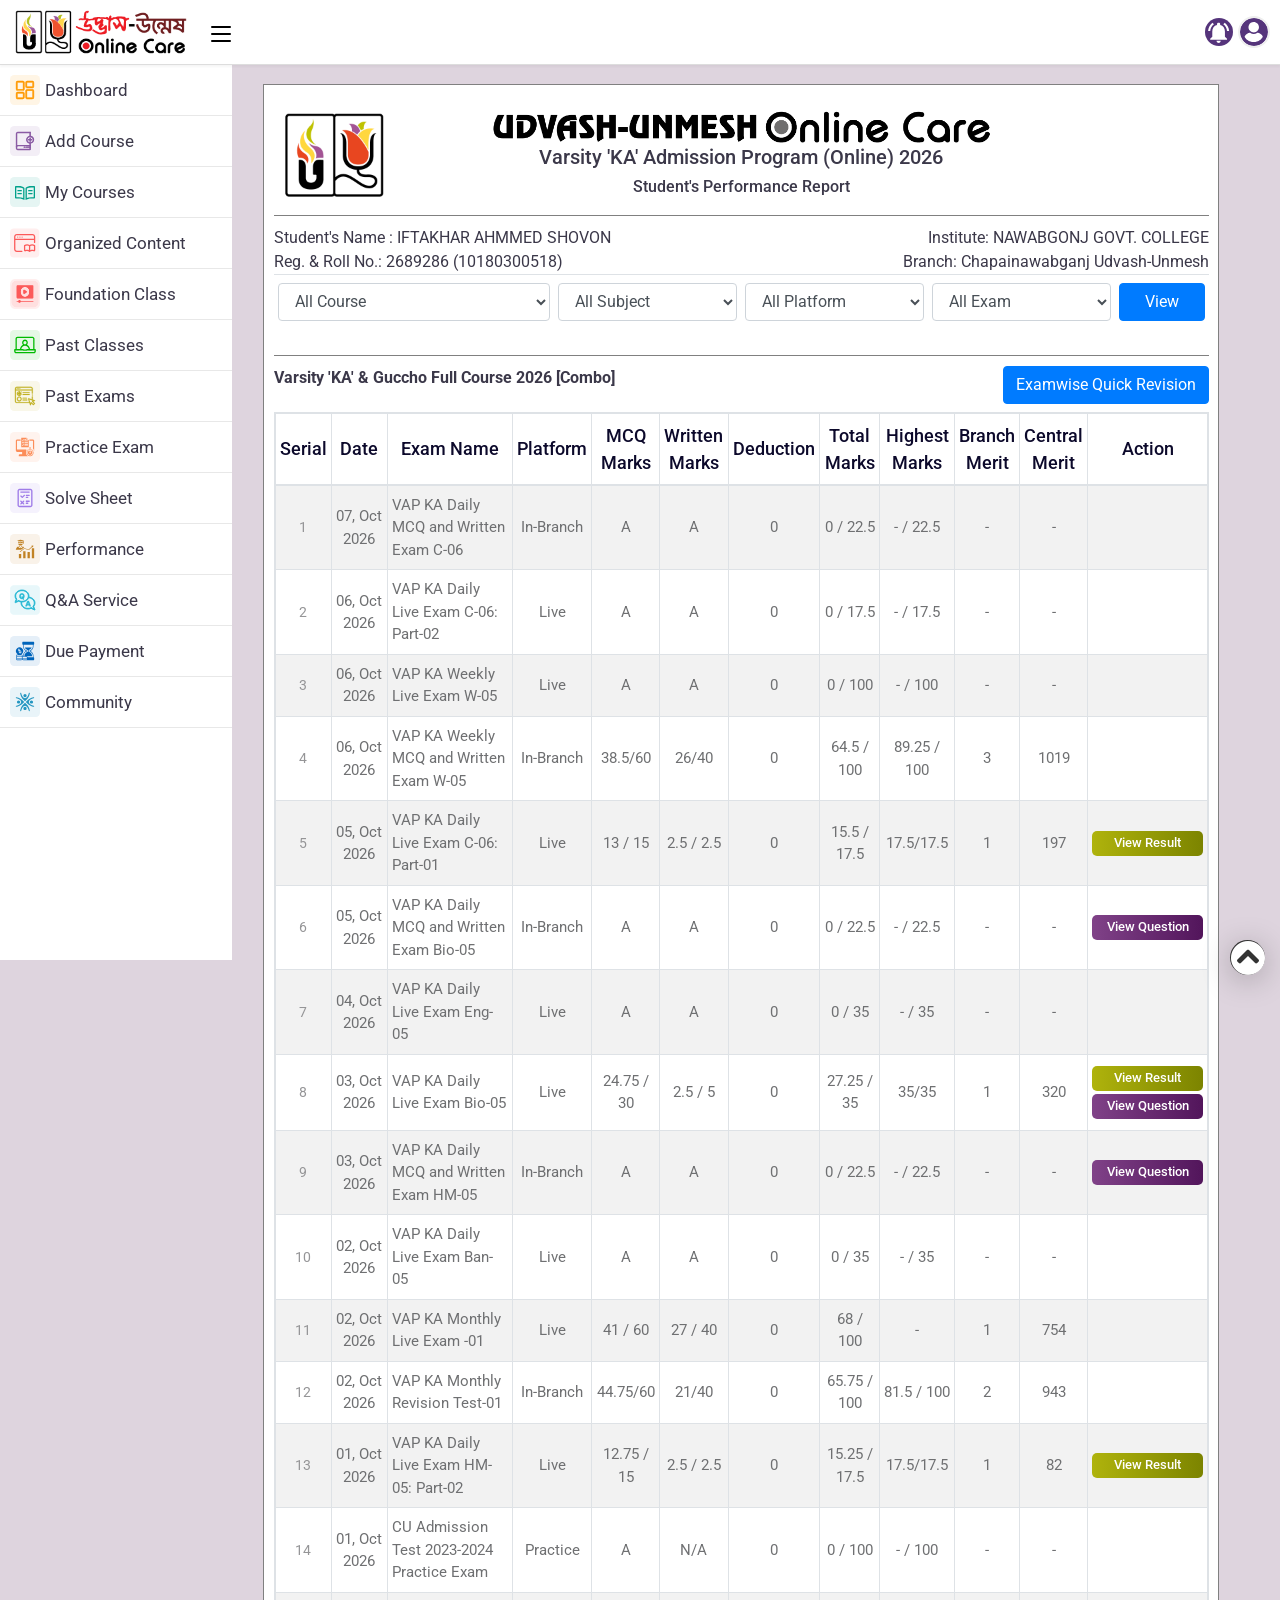
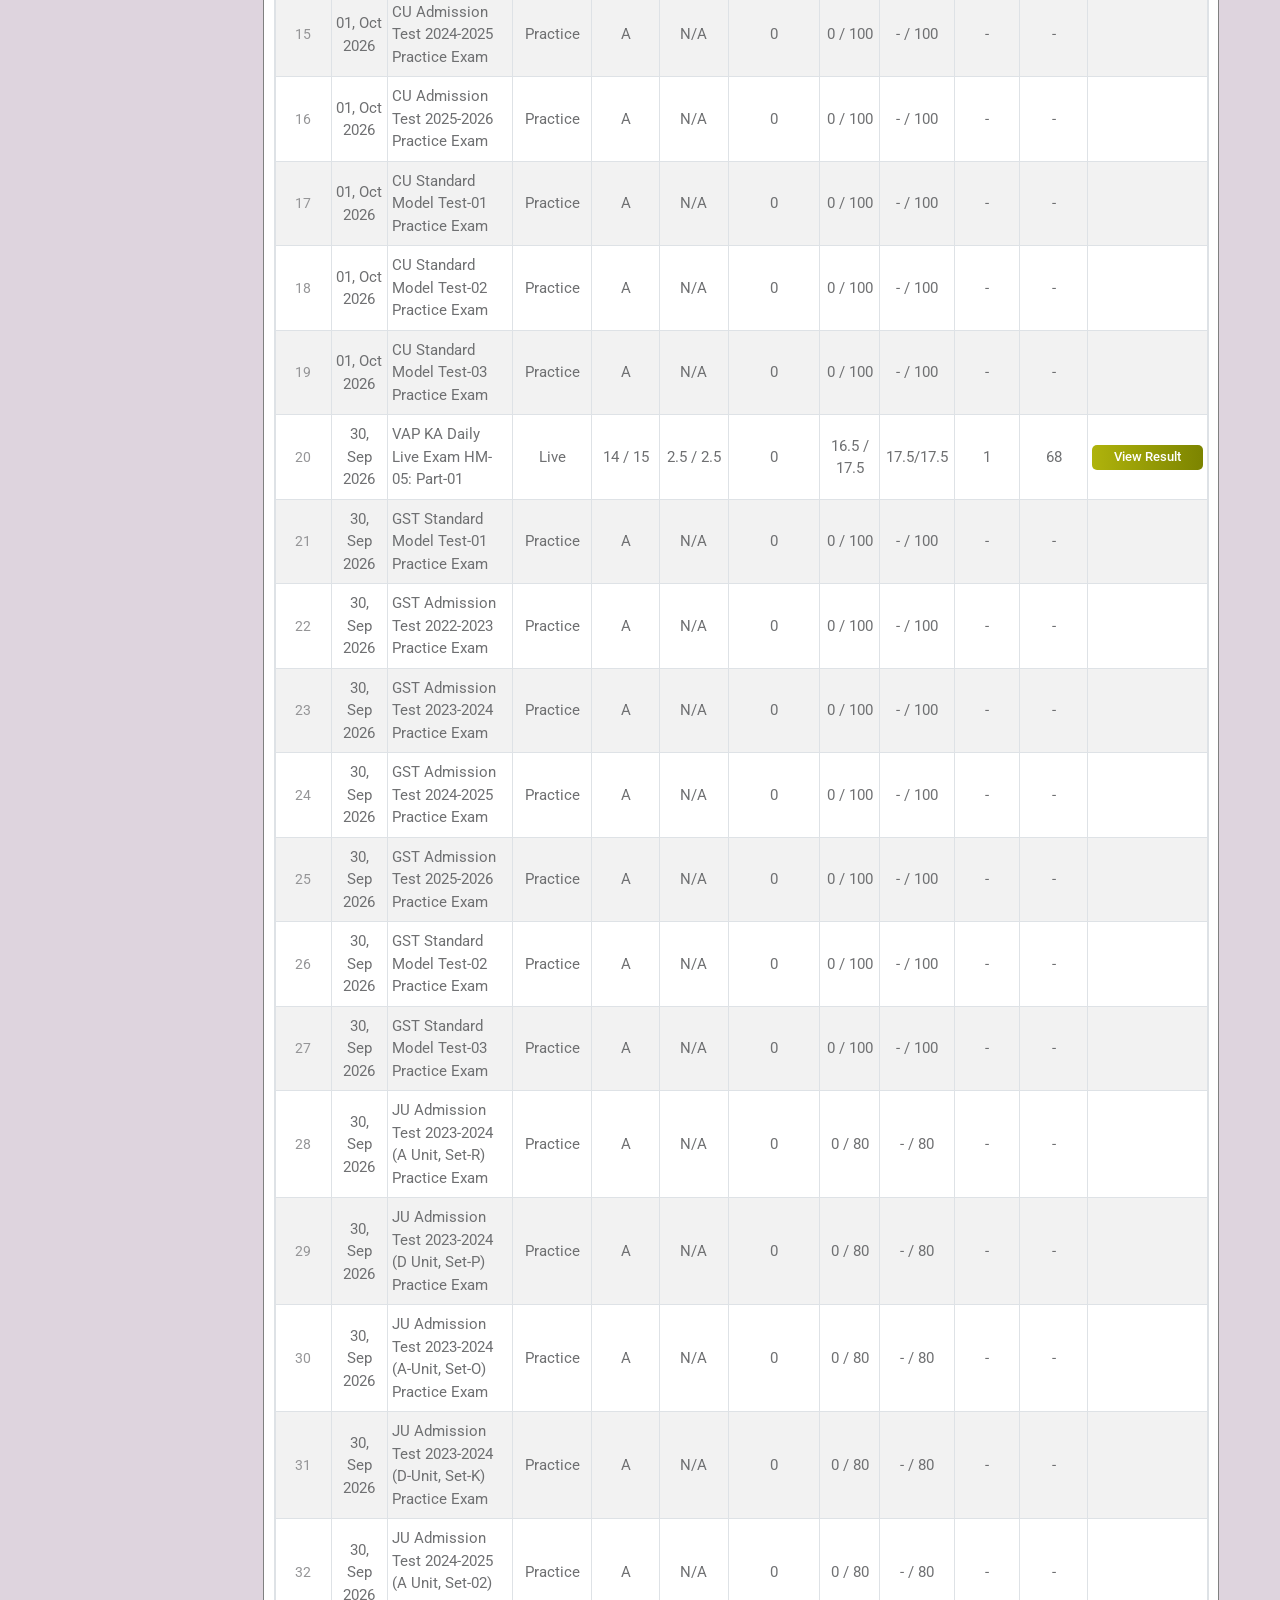
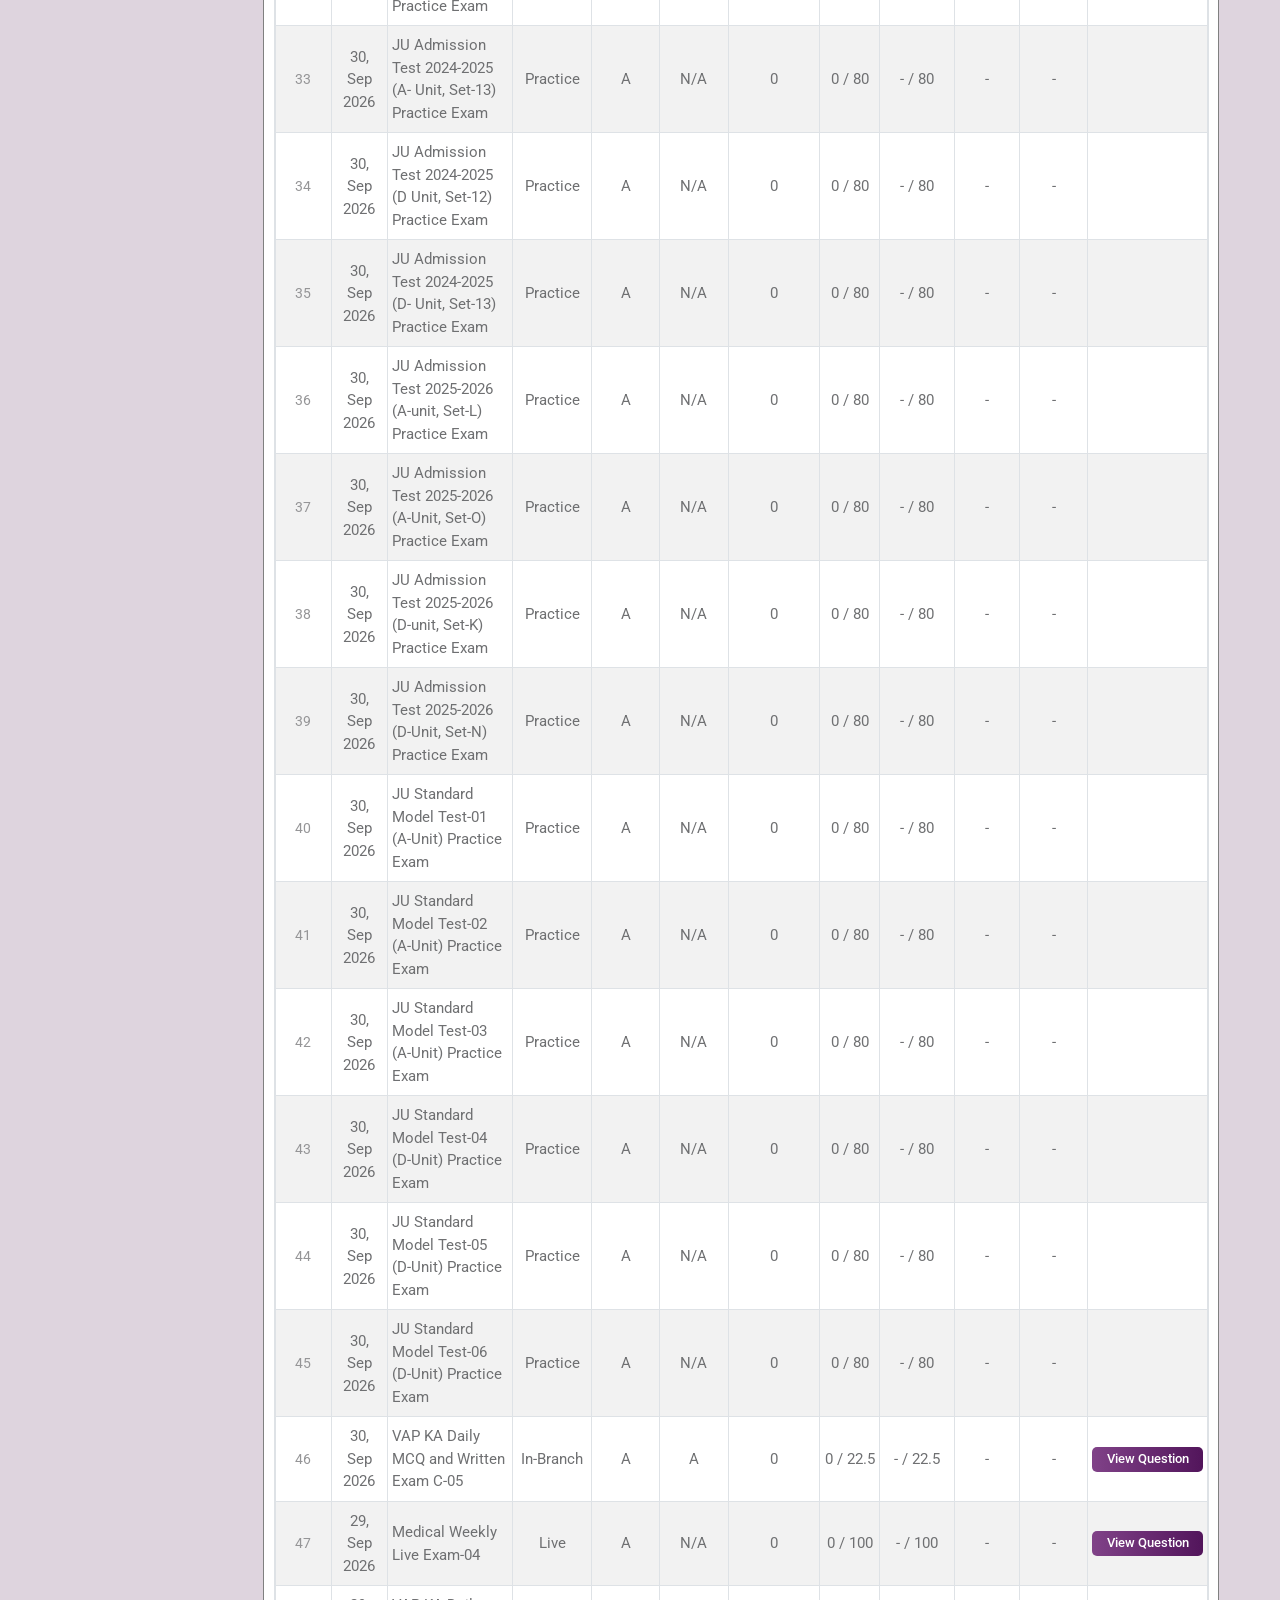
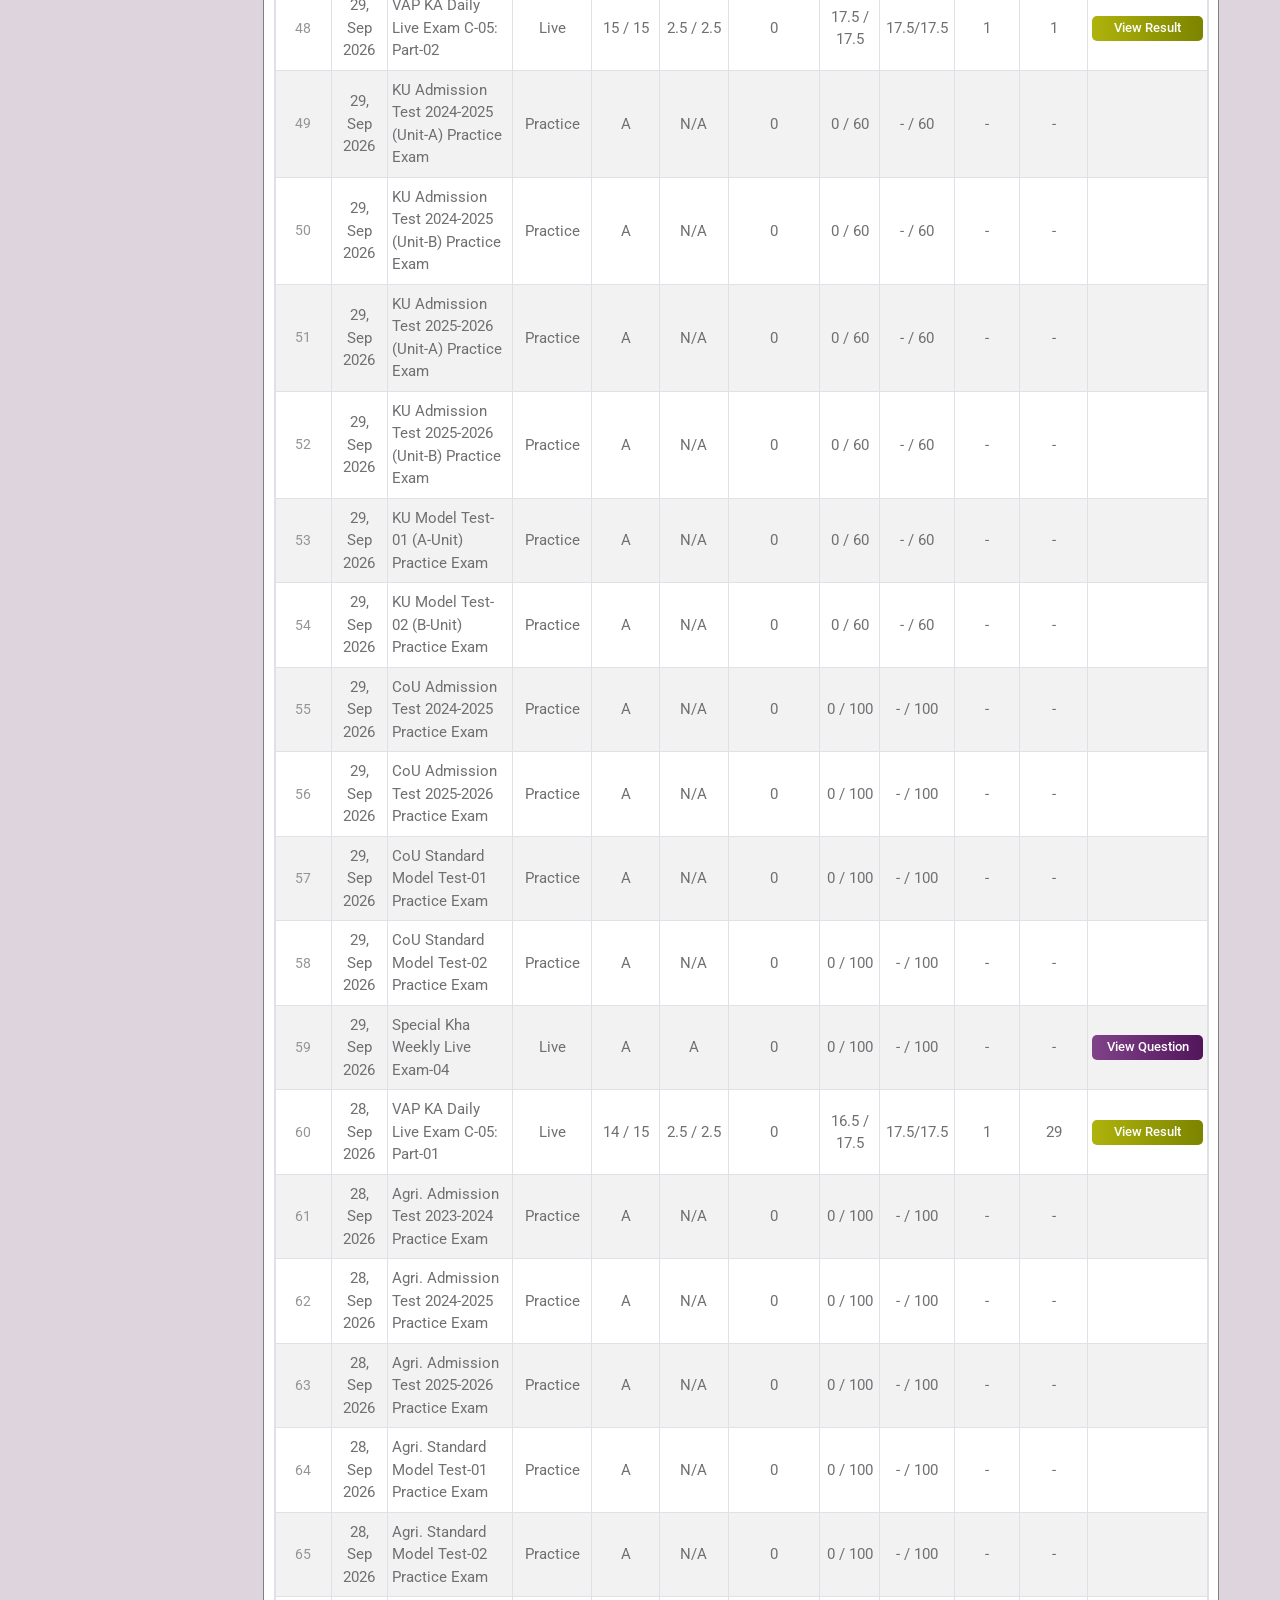
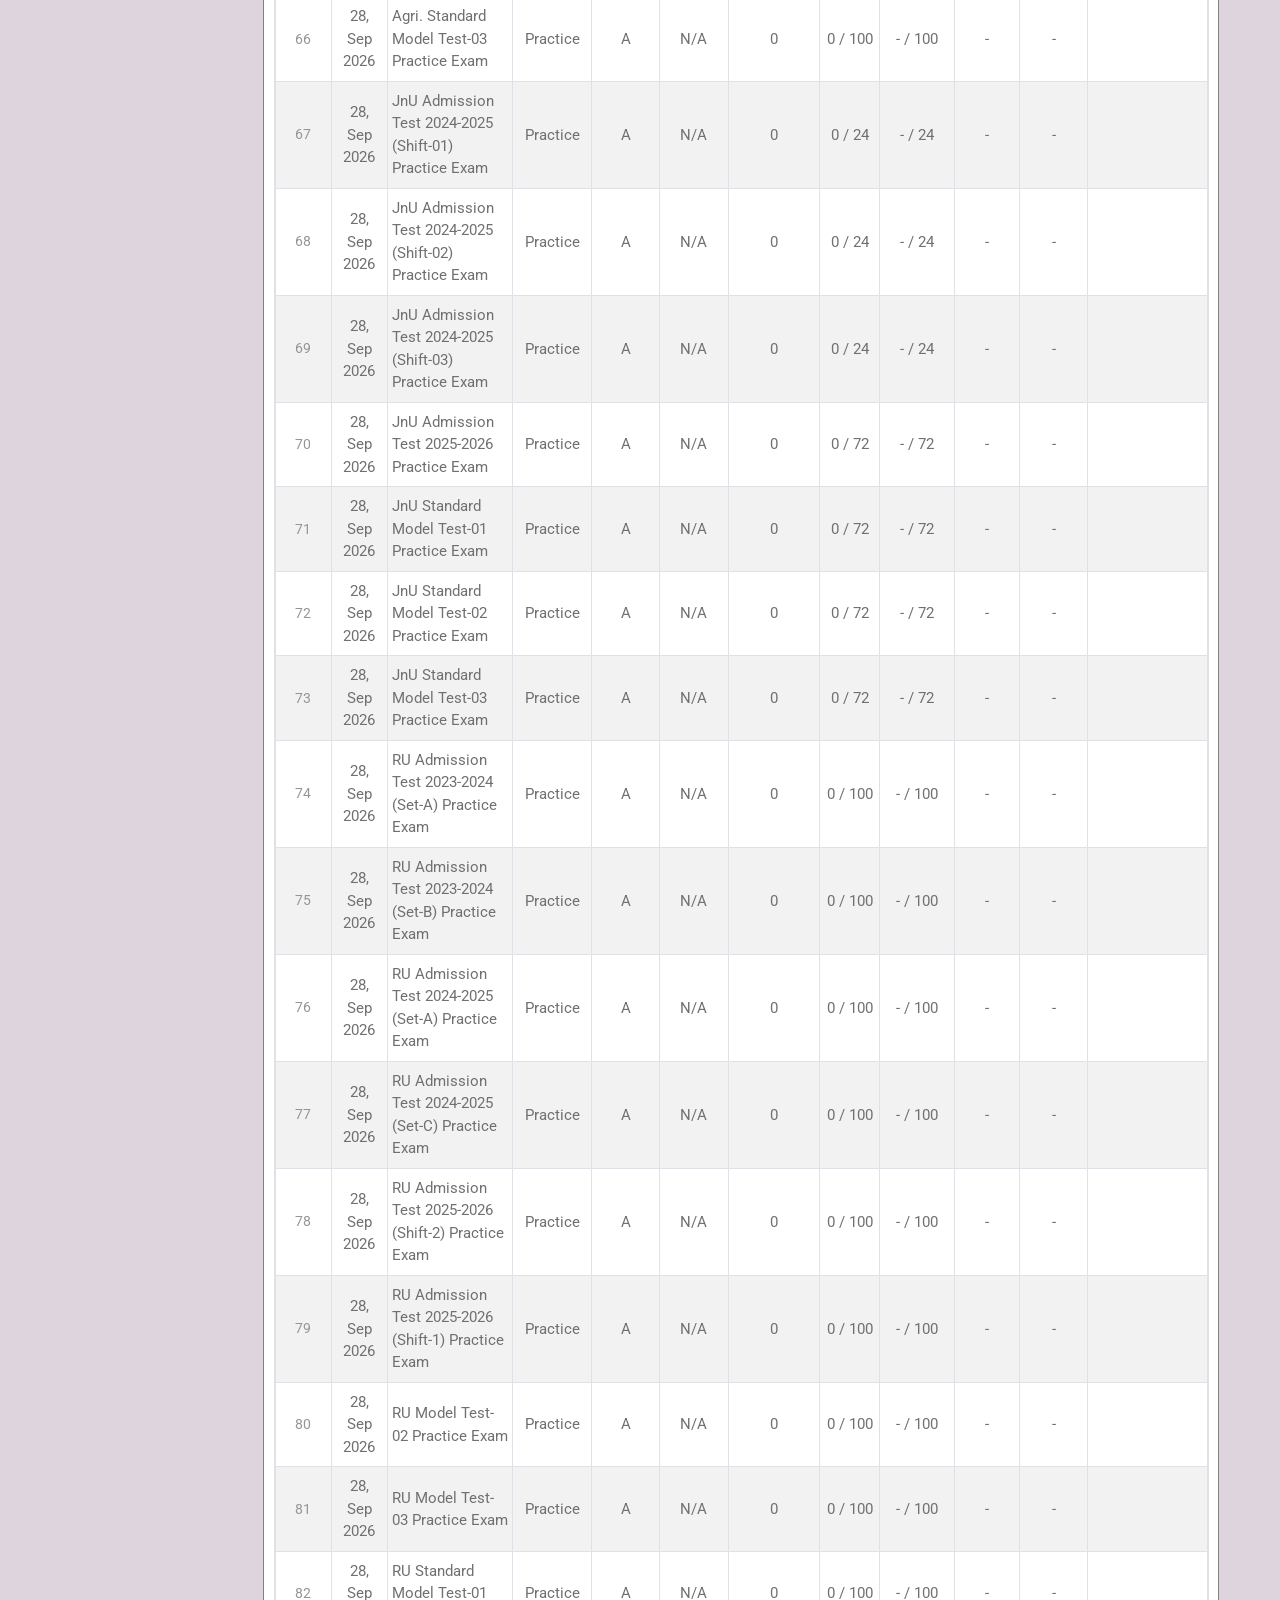
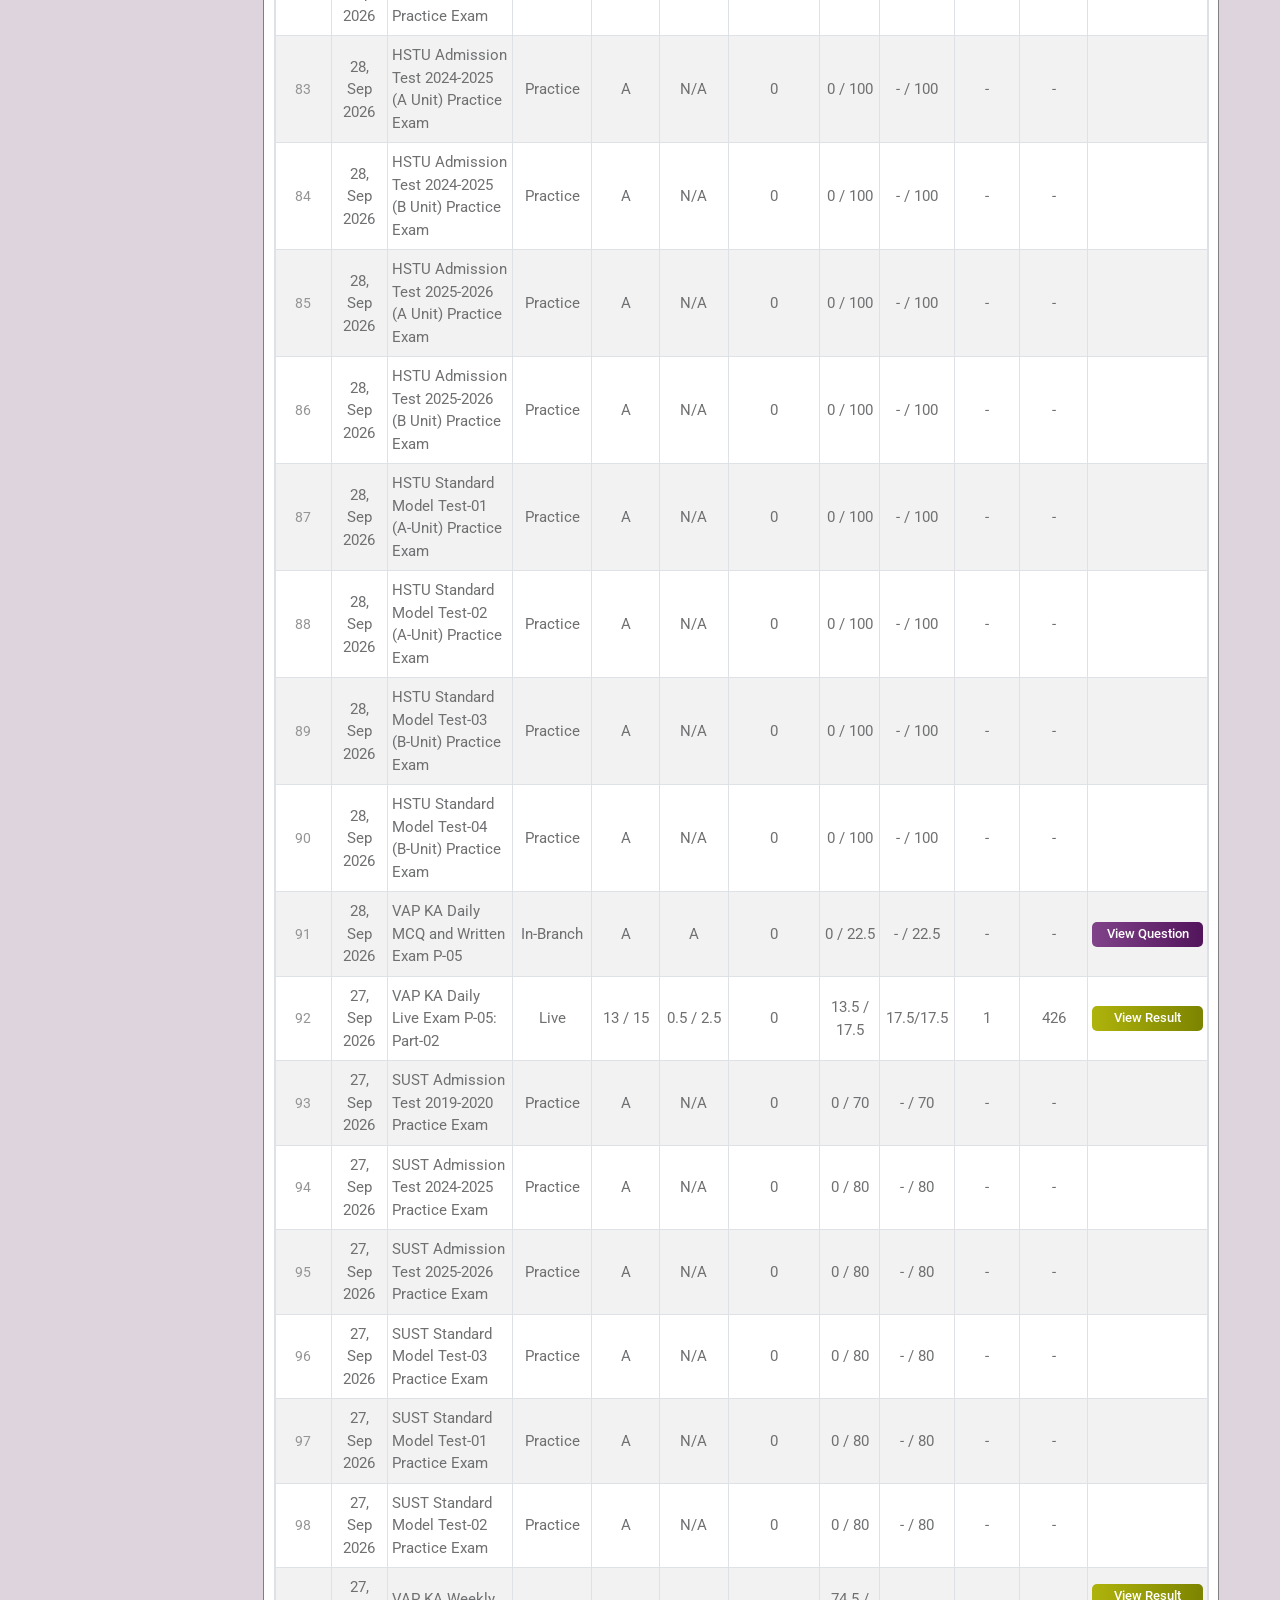
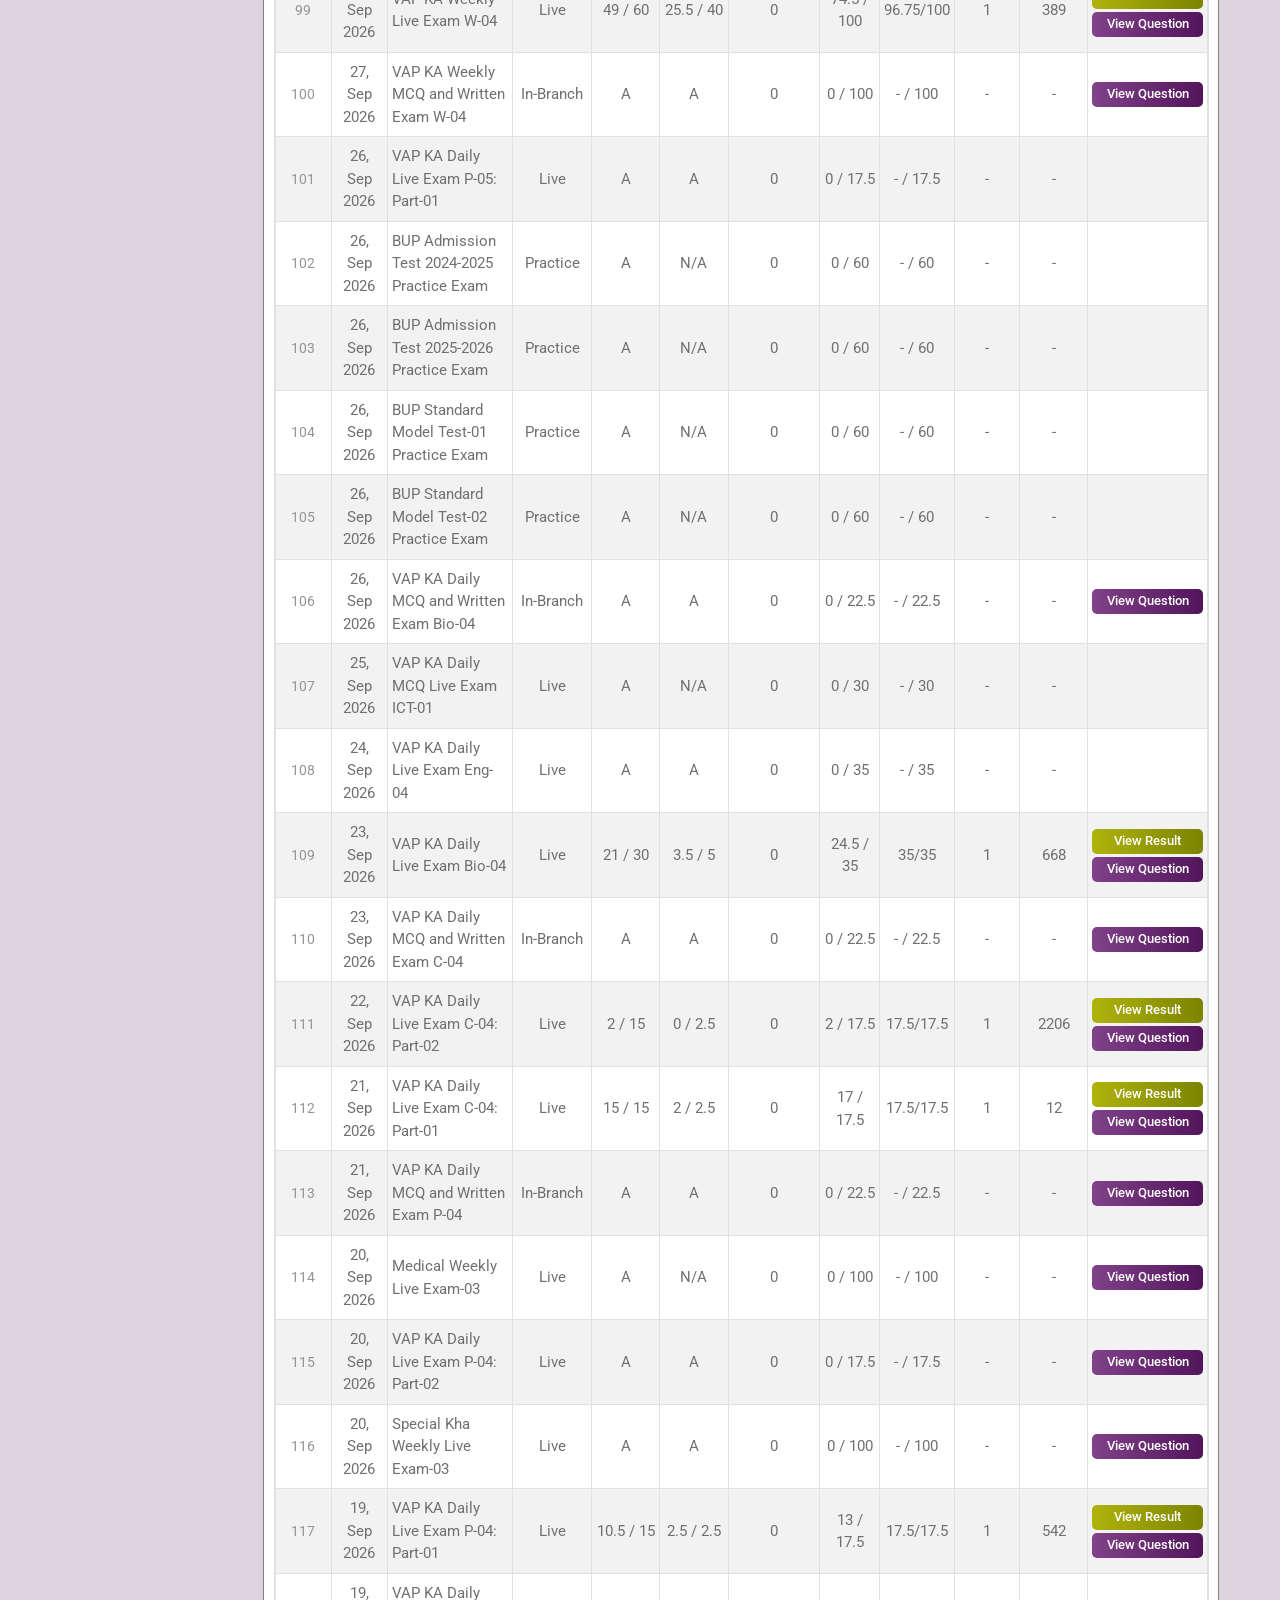
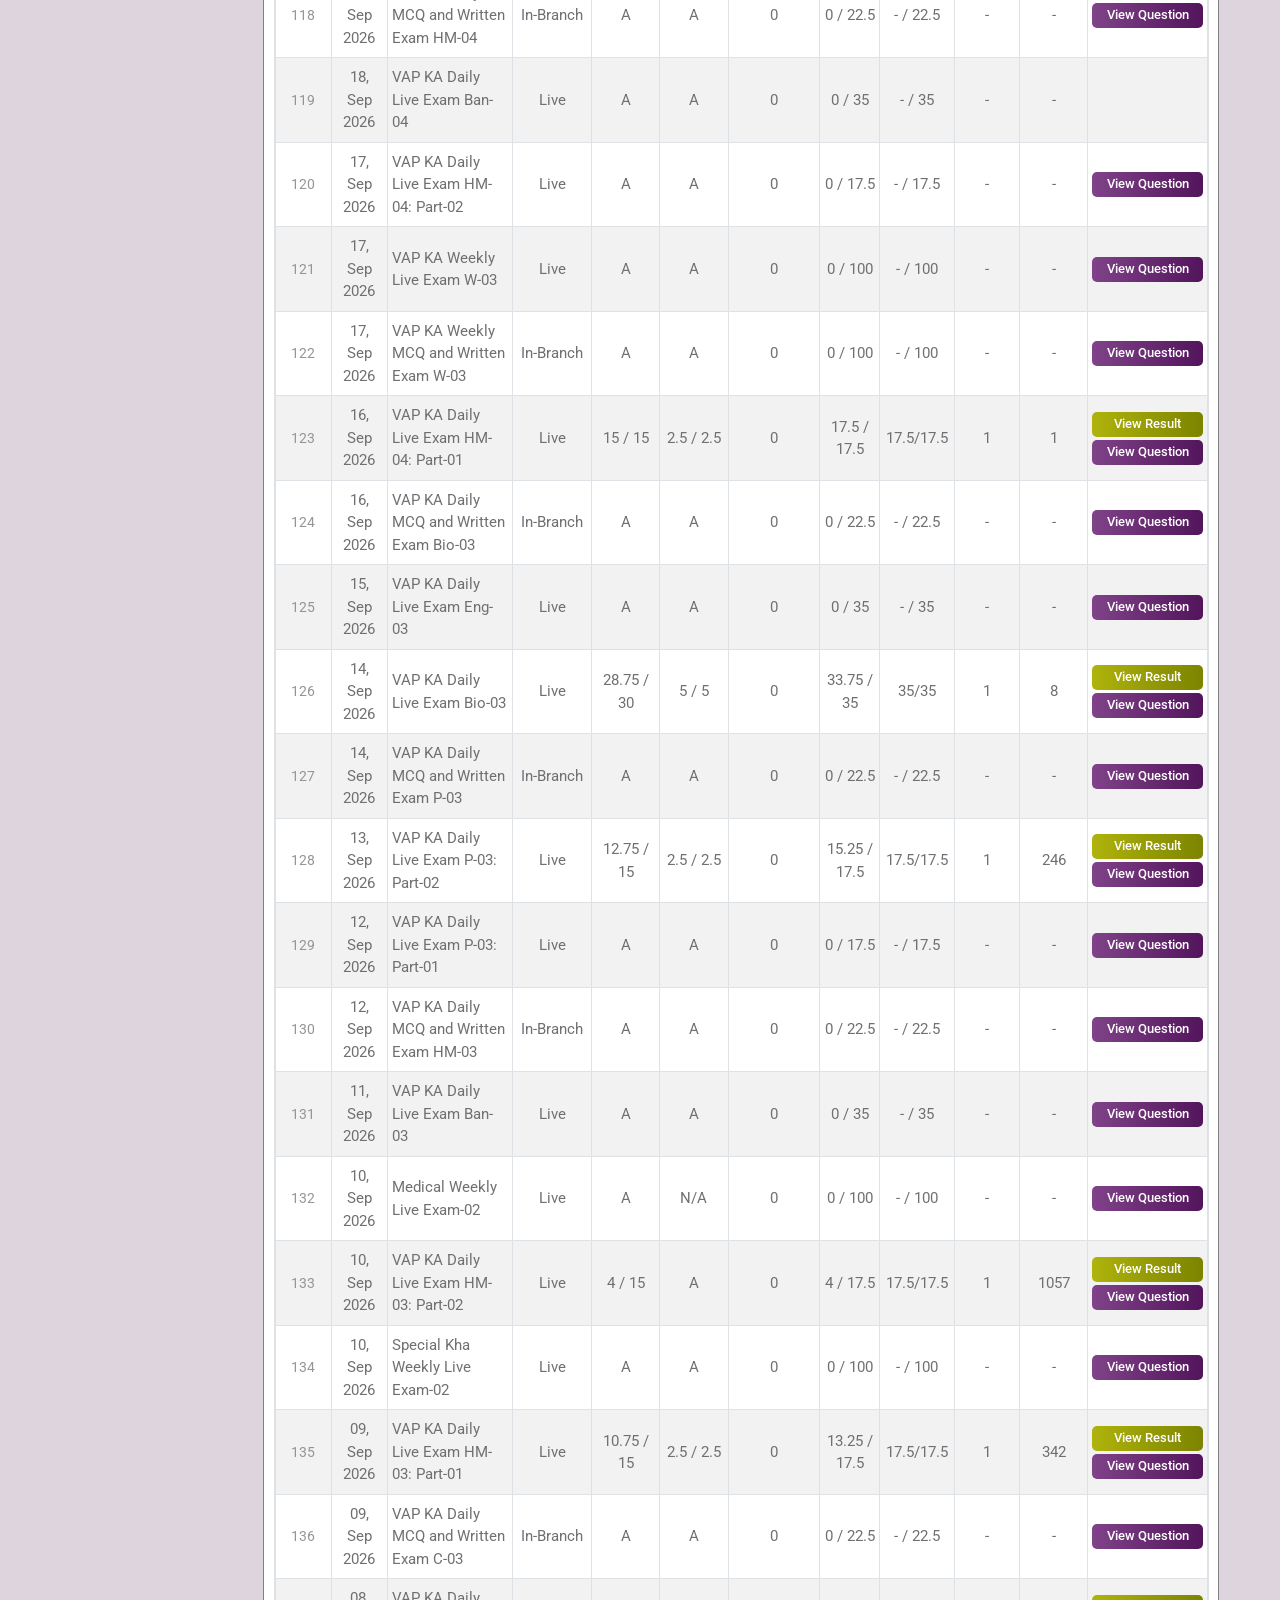
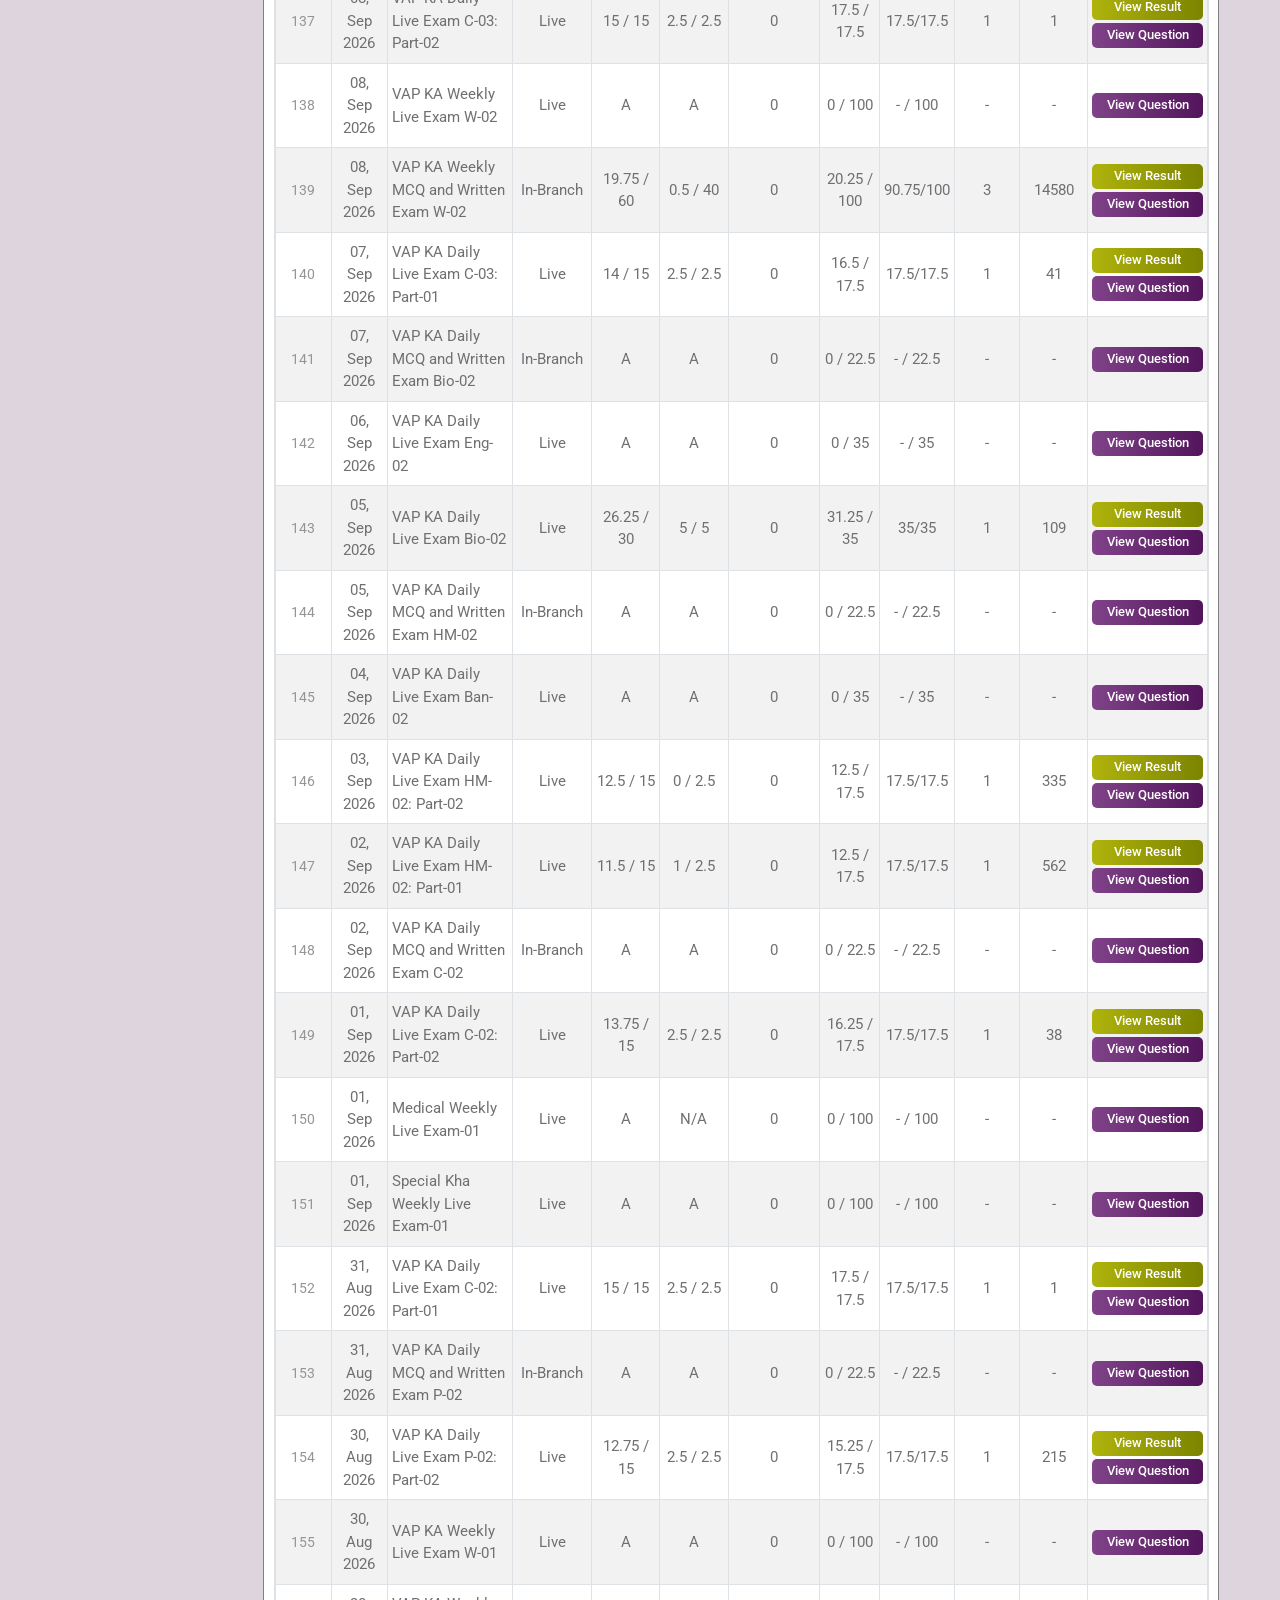
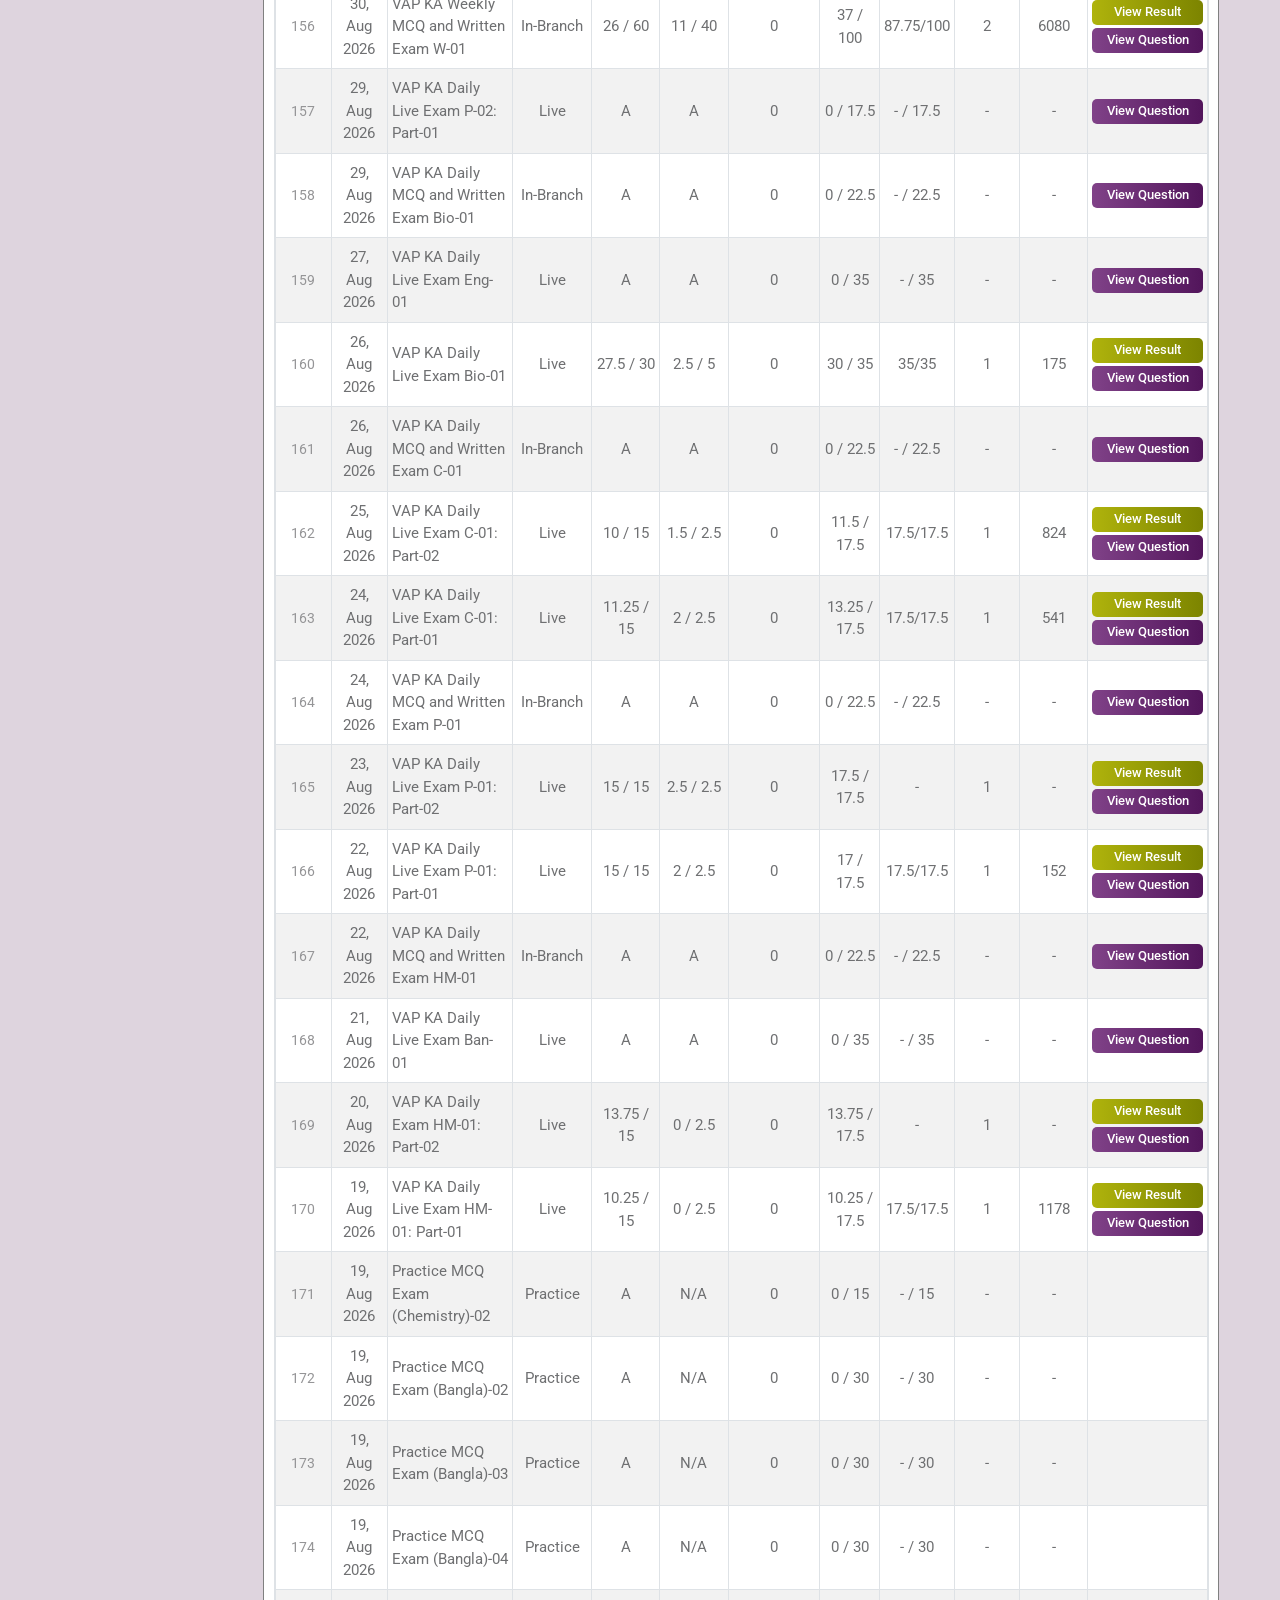
==== commit 125c6c26: "Update performance report to show scores with totals" ====
--- a/Pages/performance-report..html
+++ b/Pages/performance-report..html
@@ -898,8 +898,8 @@
                             VAP KA Weekly MCQ and Written Exam W-05
                           </td>
                           <td style="text-align: center">In-Branch</td>
-                          <td>38.5</td>
-                          <td>26</td>
+                          <td>38.5/60</td>
+                          <td>26/40</td>
                           <td>0</td>
                           <td>64.5 / 100</td>
                           <td>89.25 / 100</td>
@@ -1063,8 +1063,8 @@
                             VAP KA Monthly Revision Test-01
                           </td>
                           <td style="text-align: center">In-Branch</td>
-                          <td>44.75</td>
-                          <td>21</td>
+                          <td>44.75/60</td>
+                          <td>21/40</td>
                           <td>0</td>
                           <td>65.75 / 100</td>
                           <td>81.5 / 100</td>
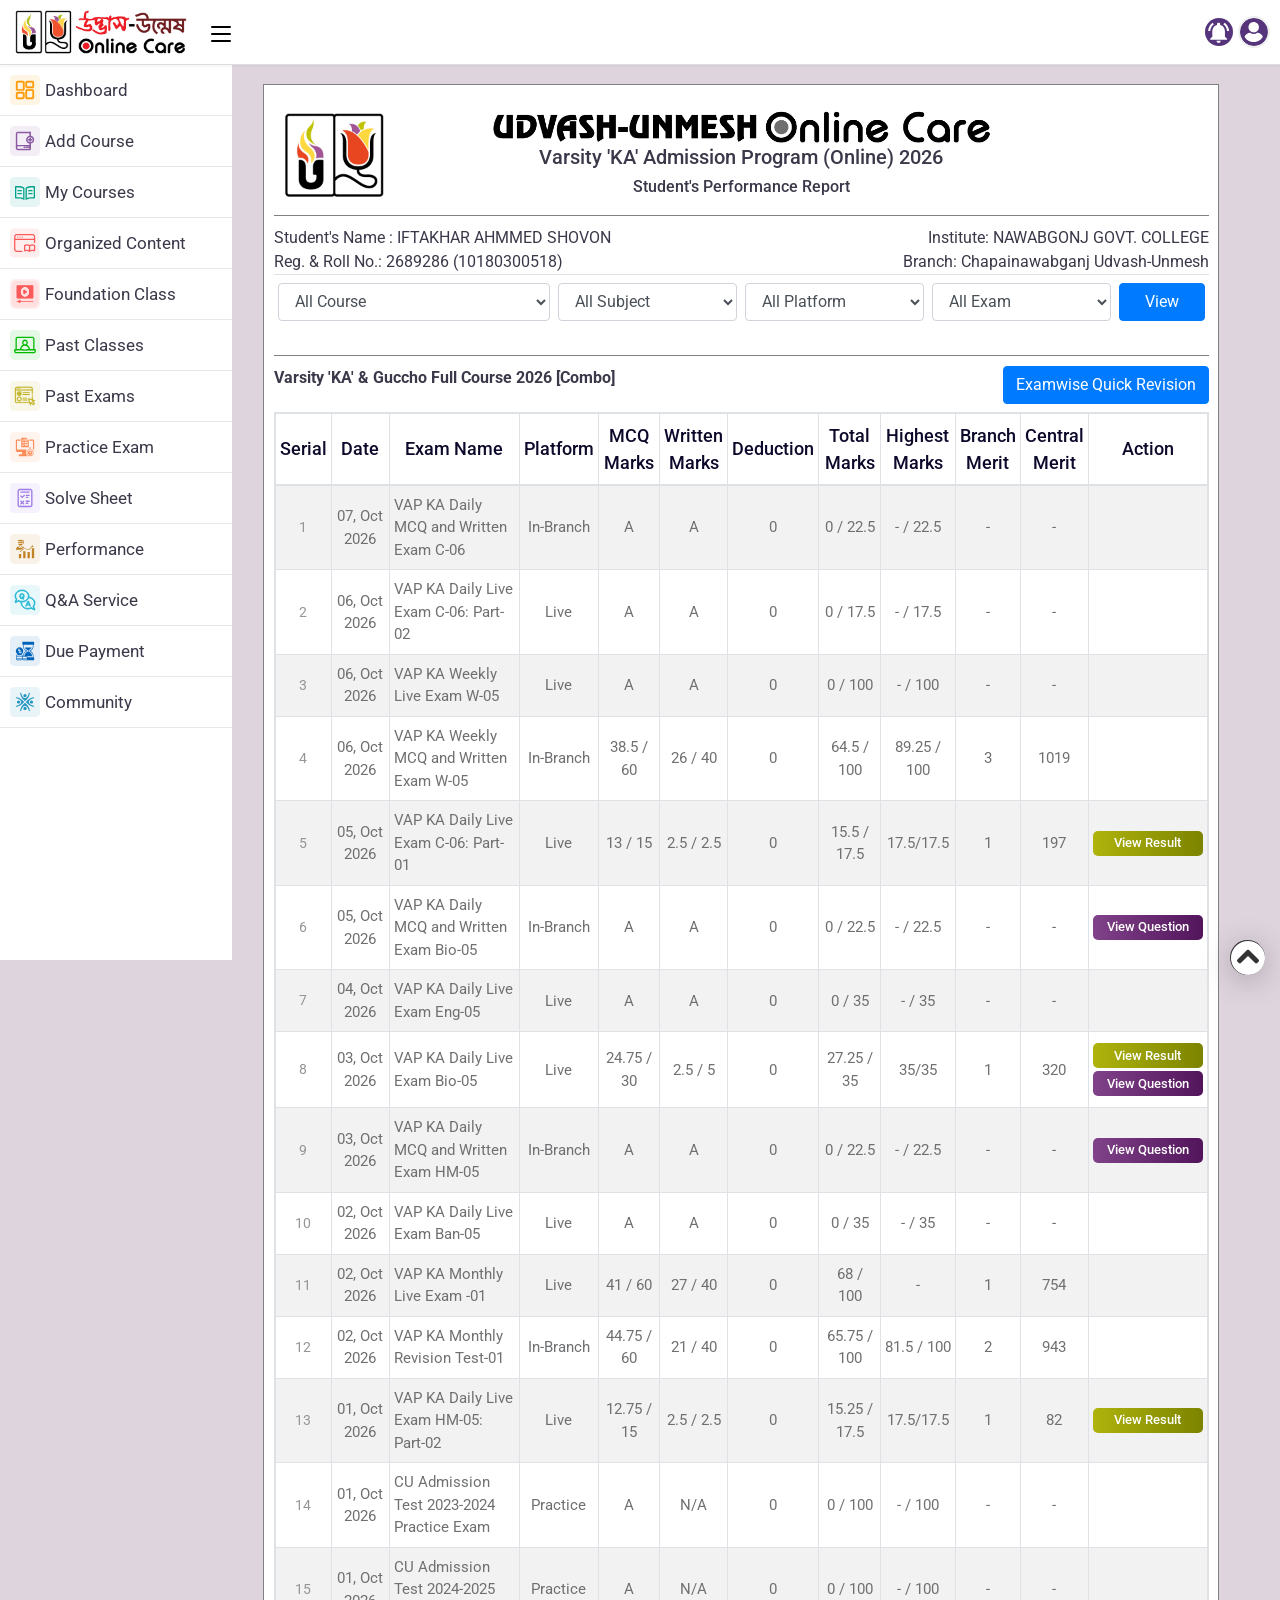
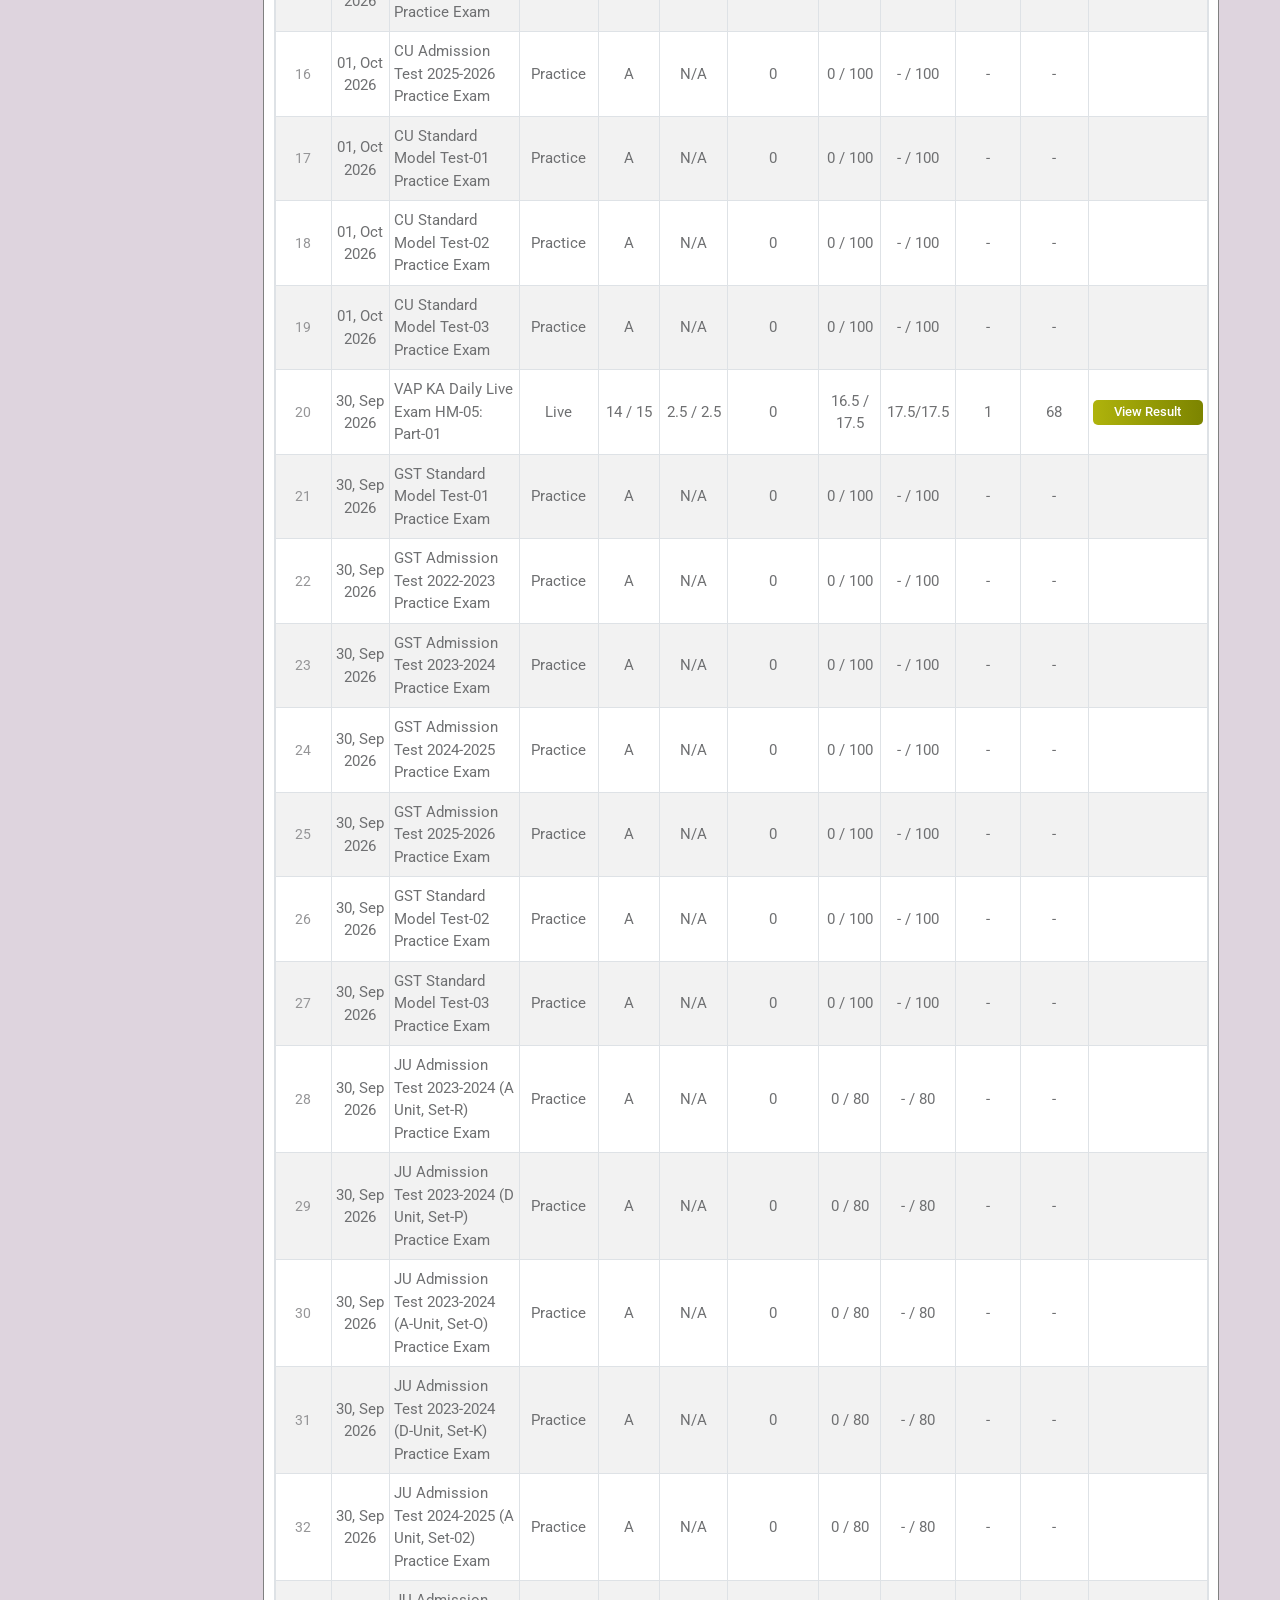
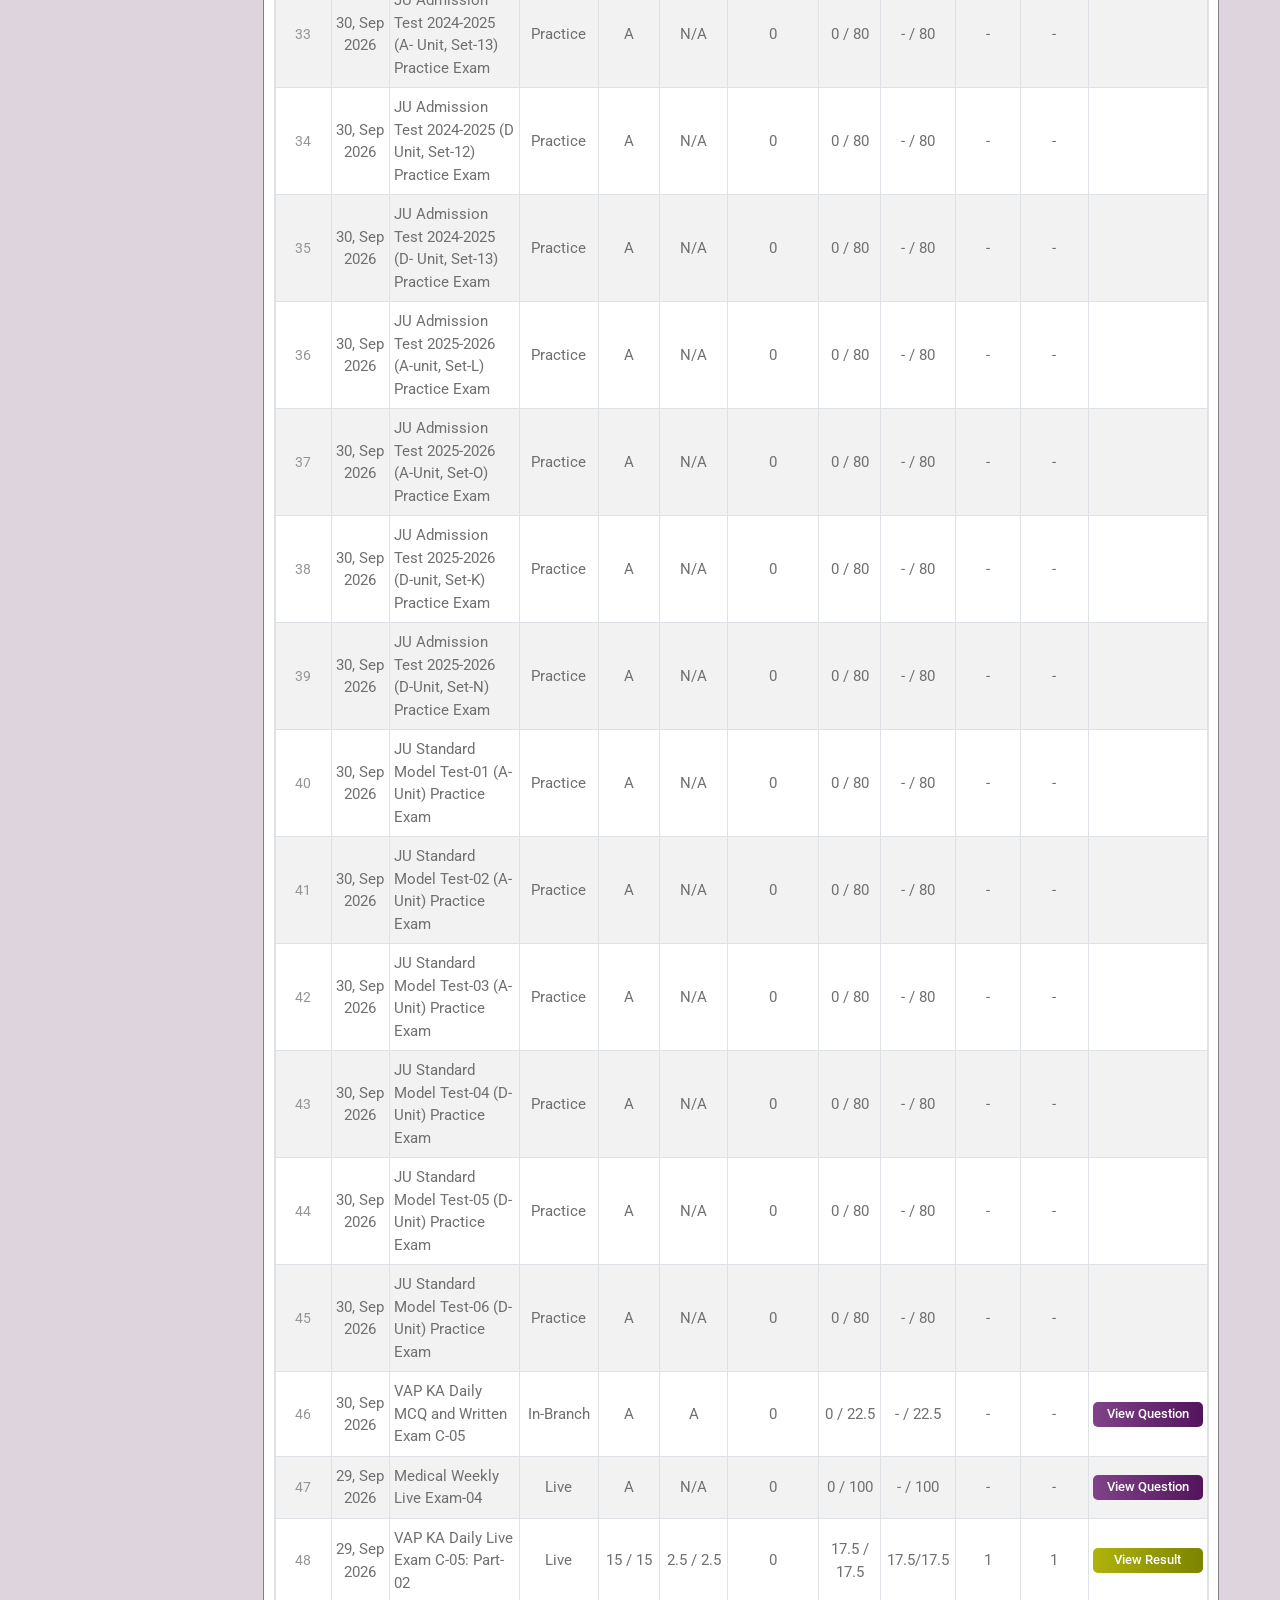
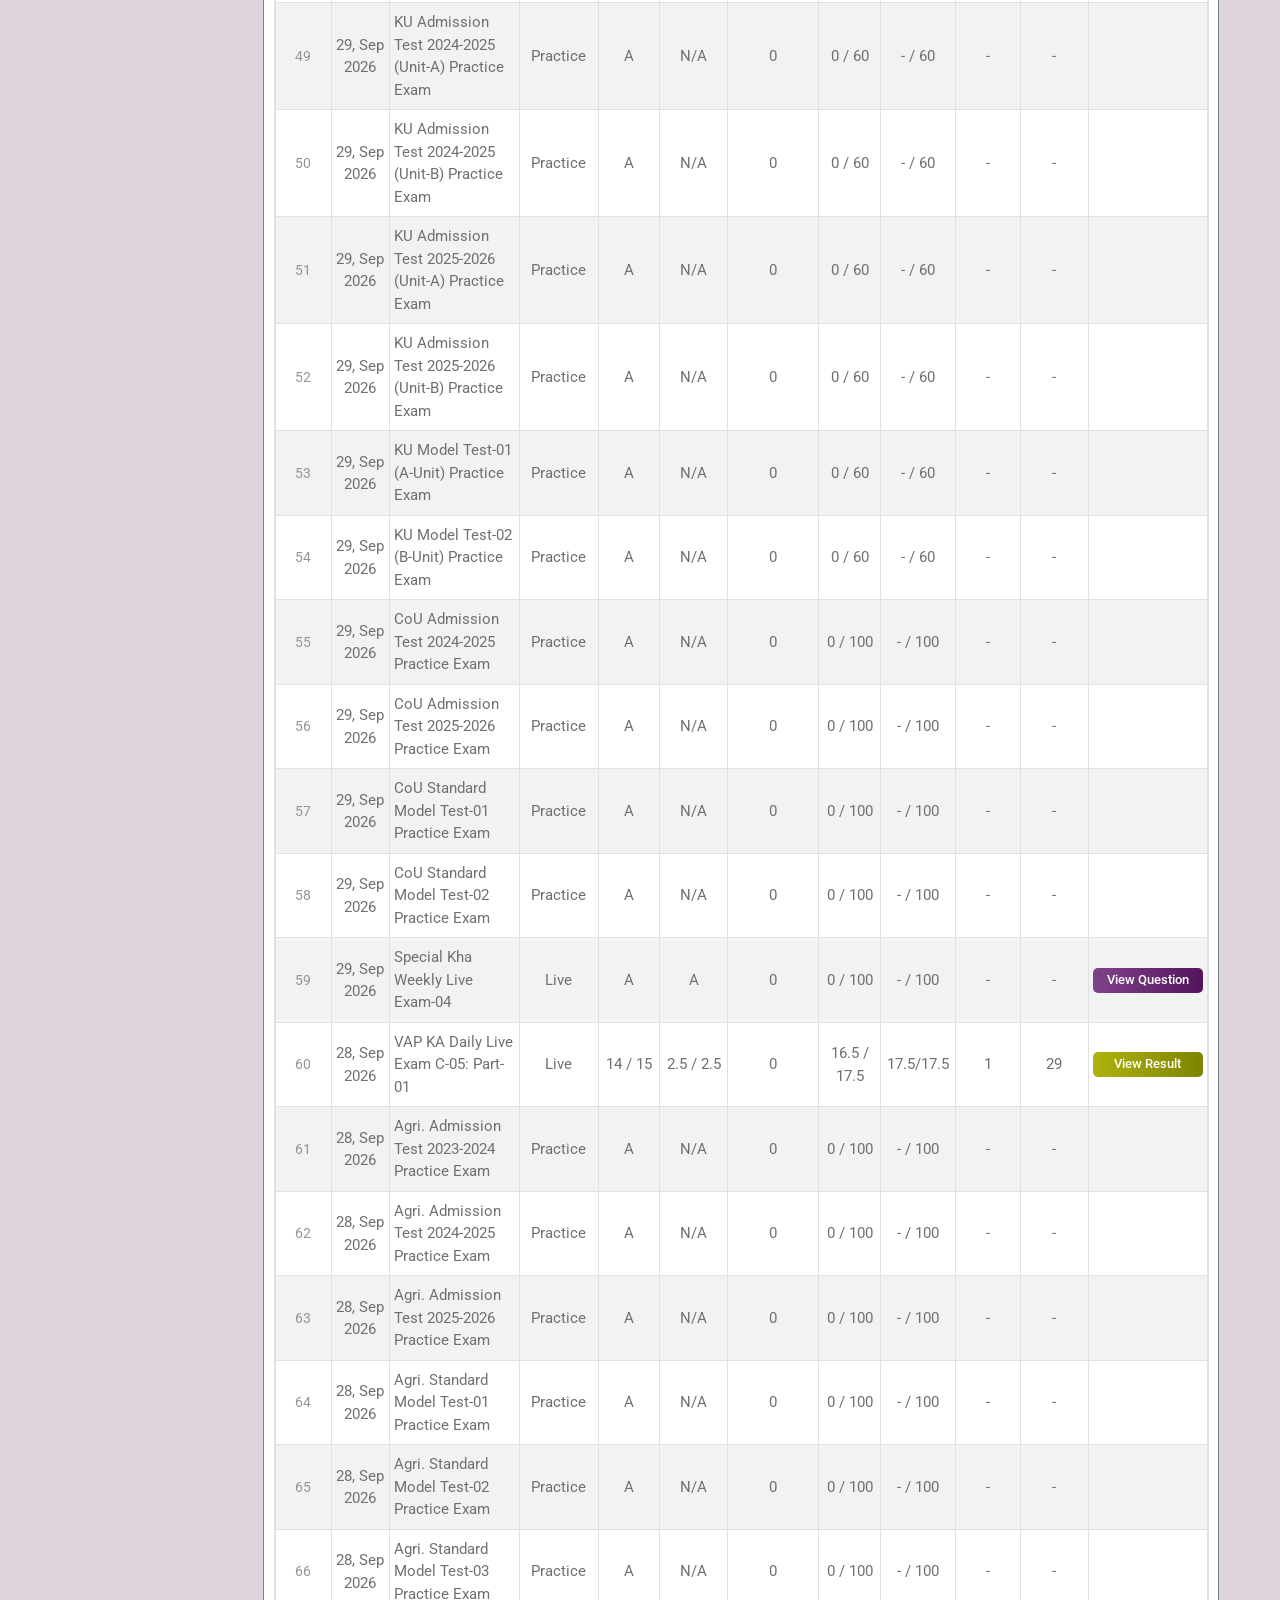
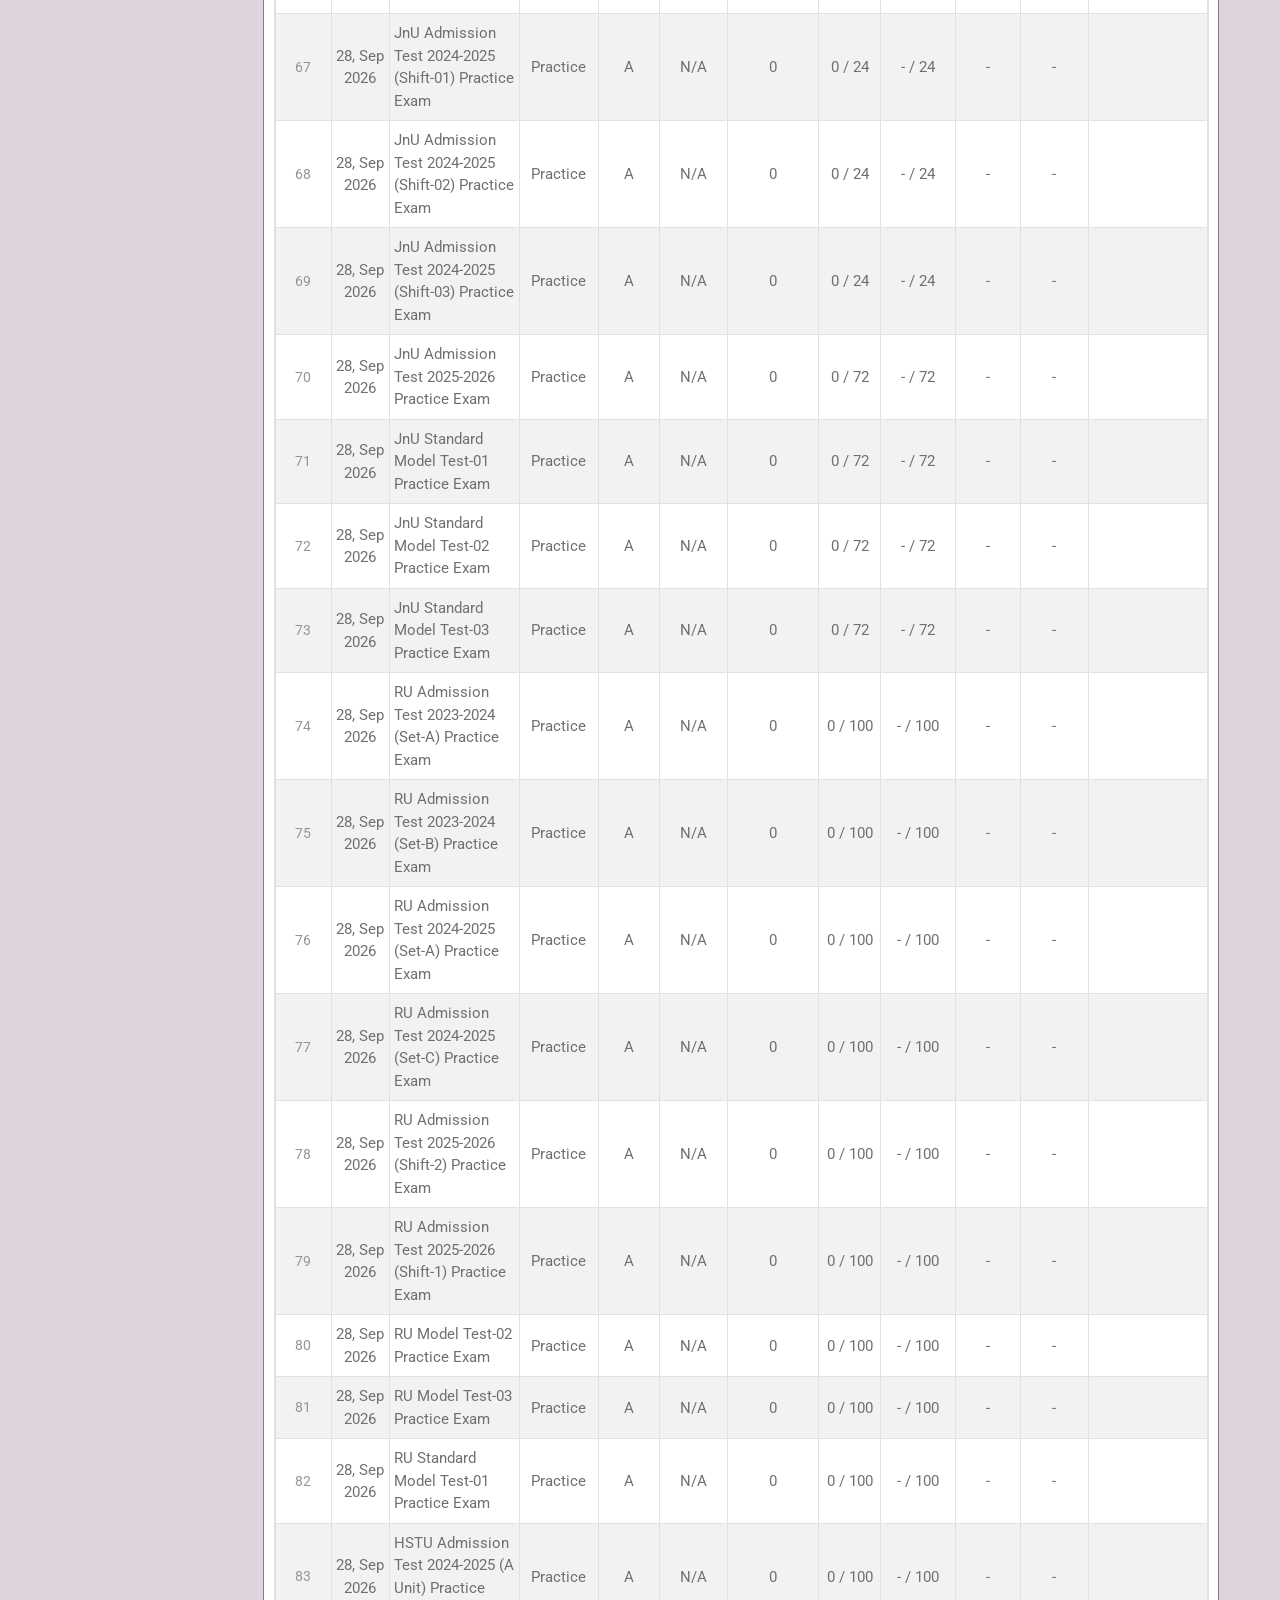
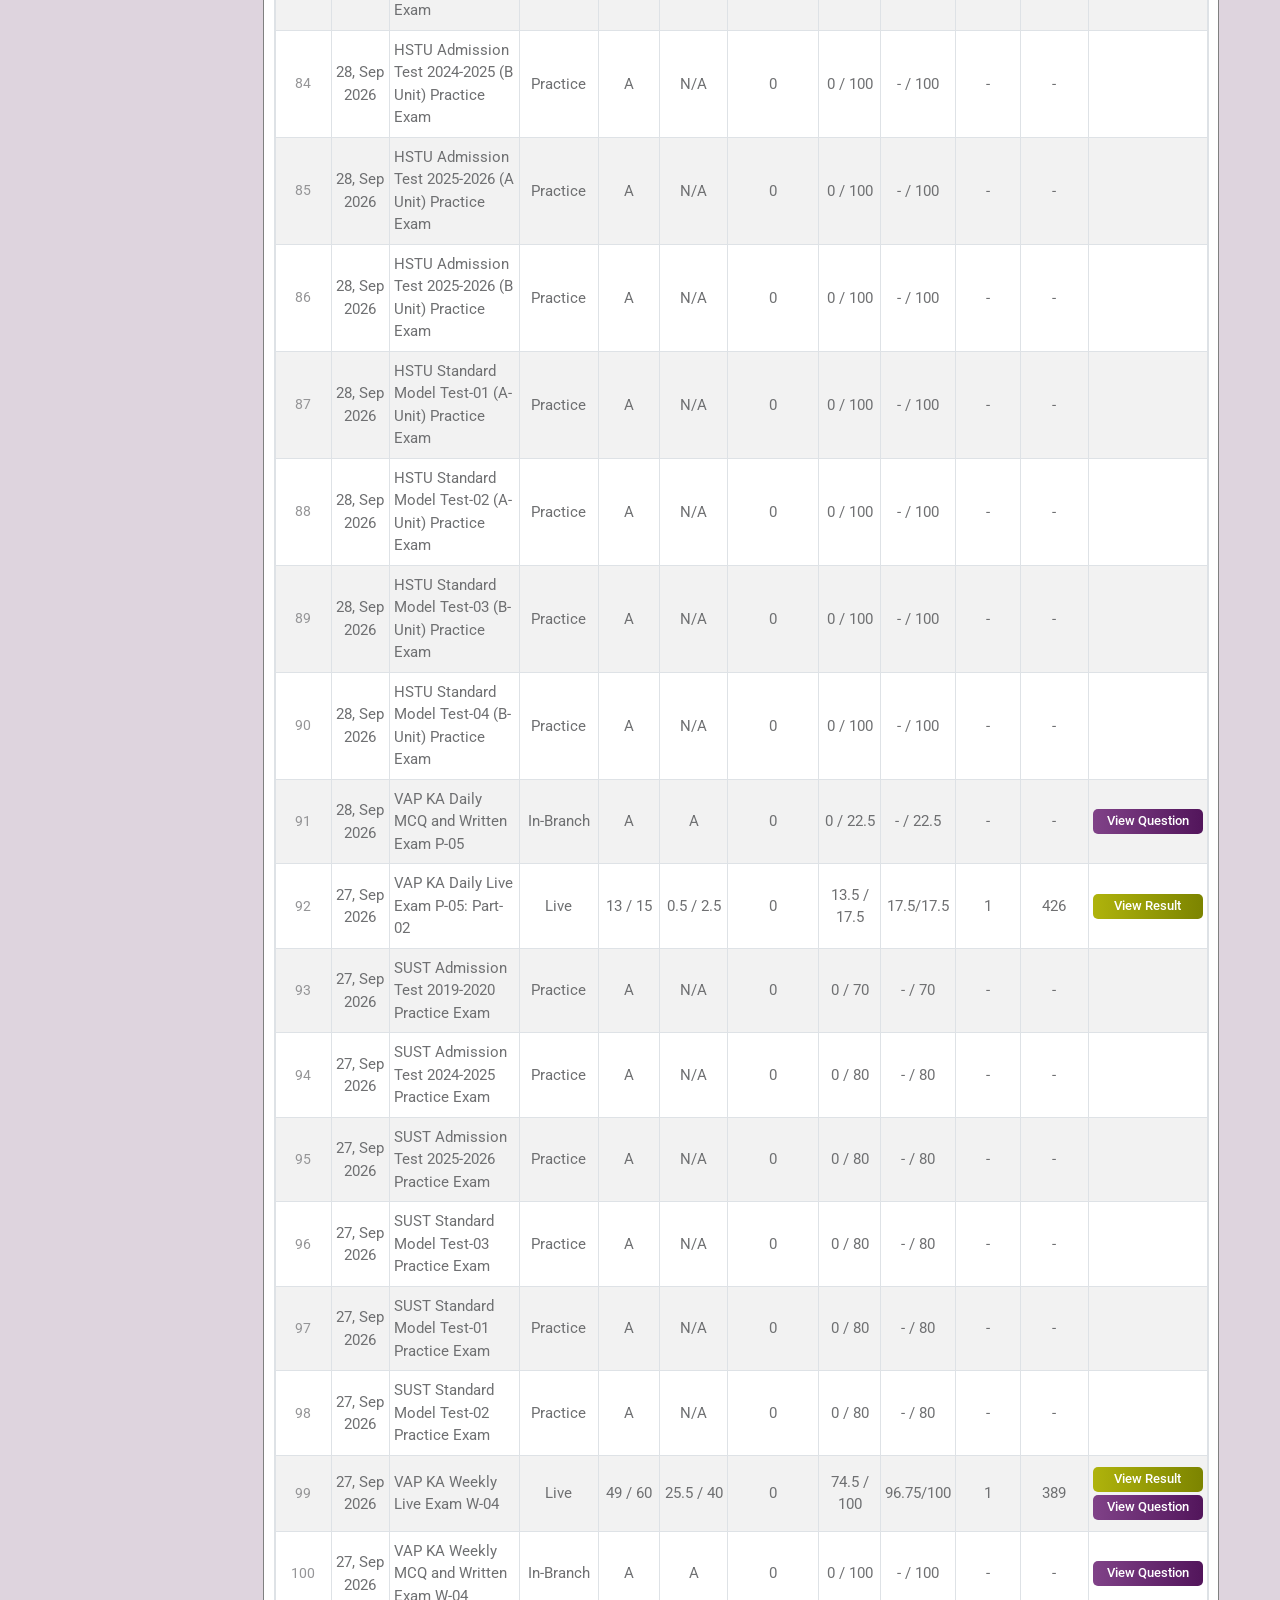
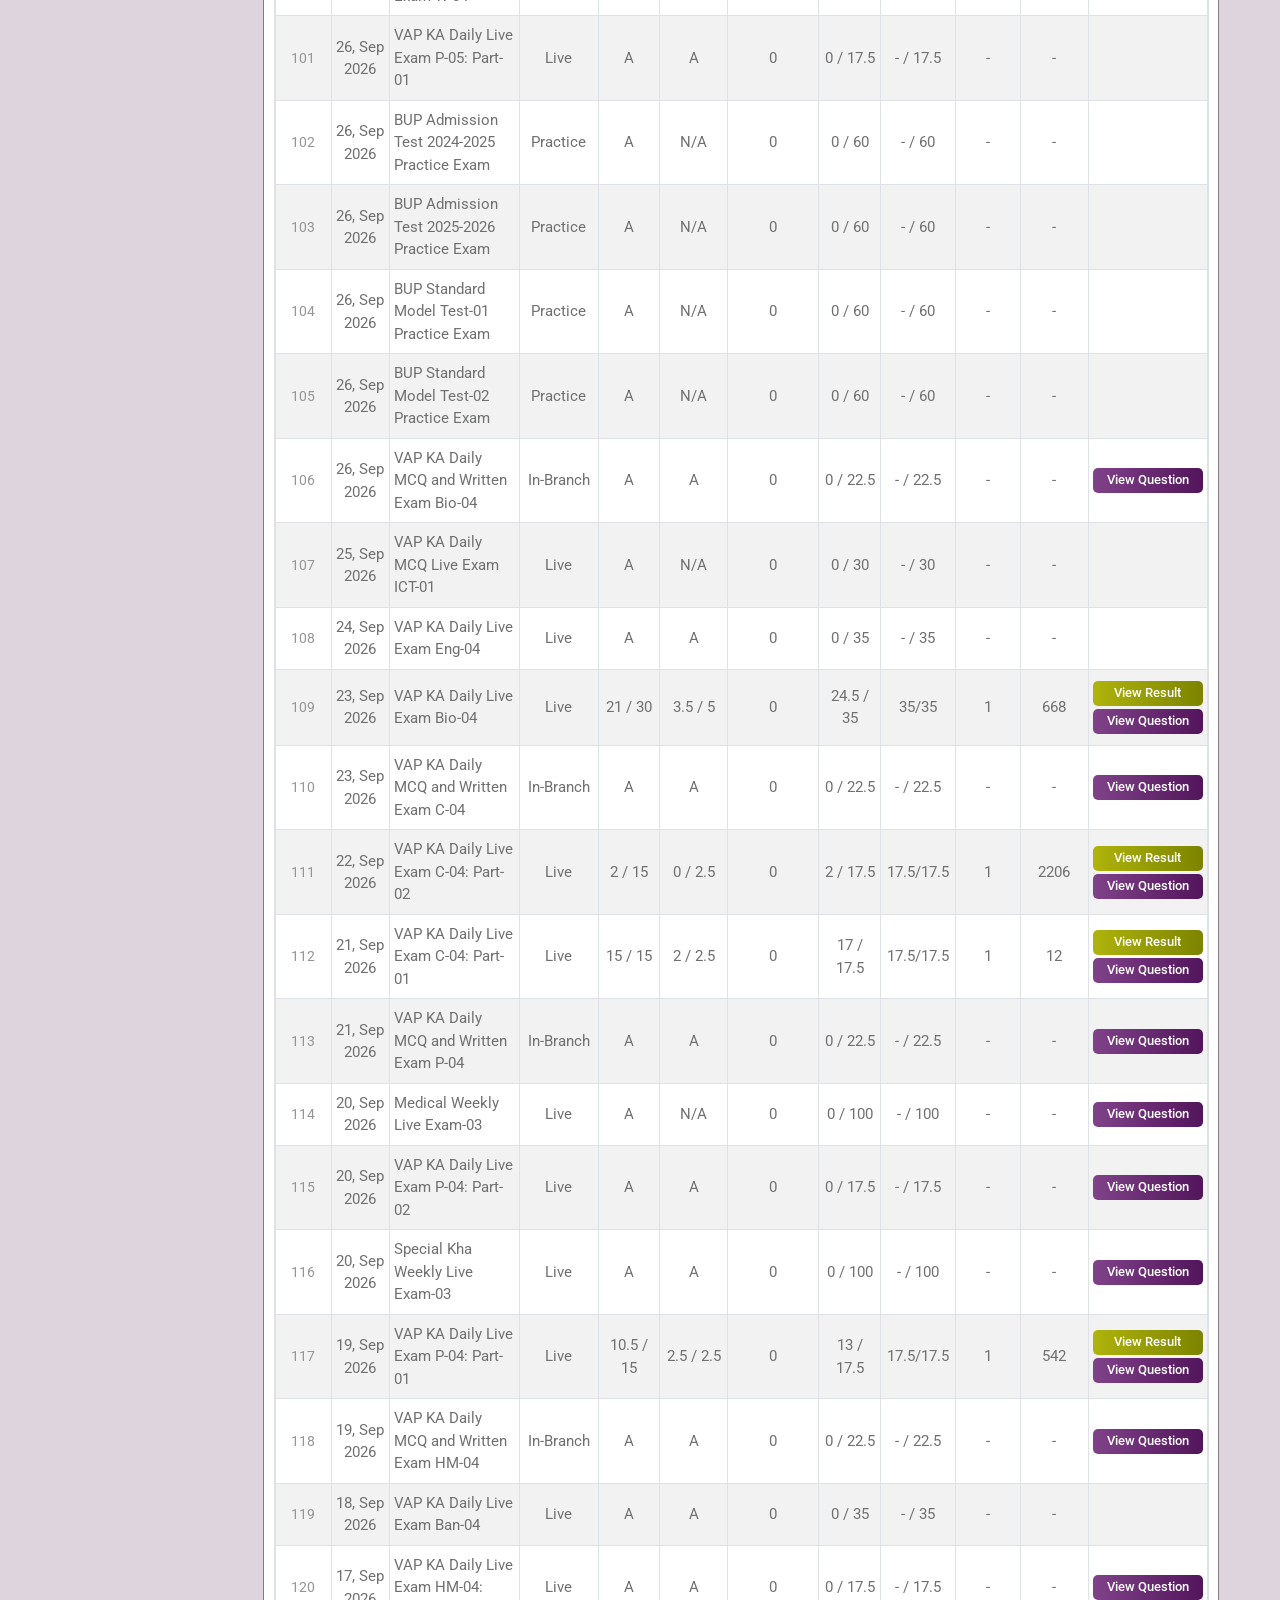
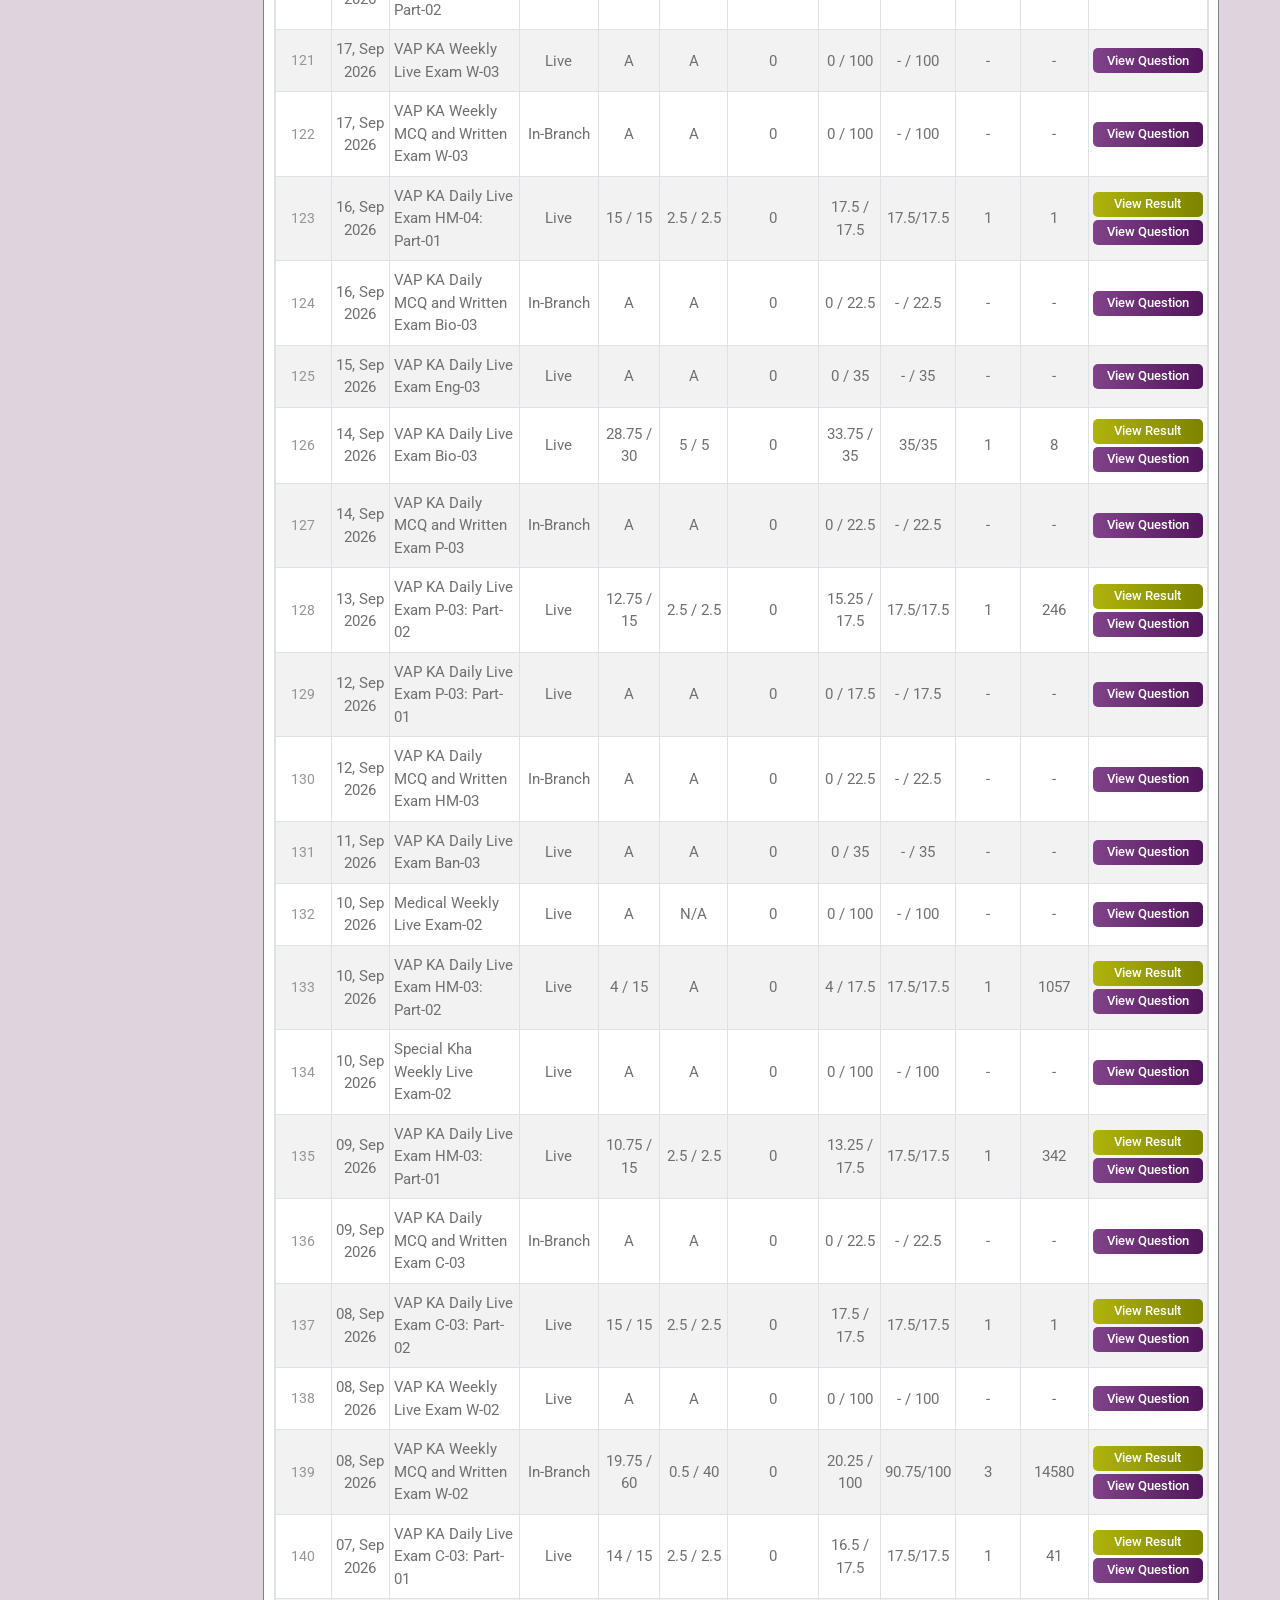
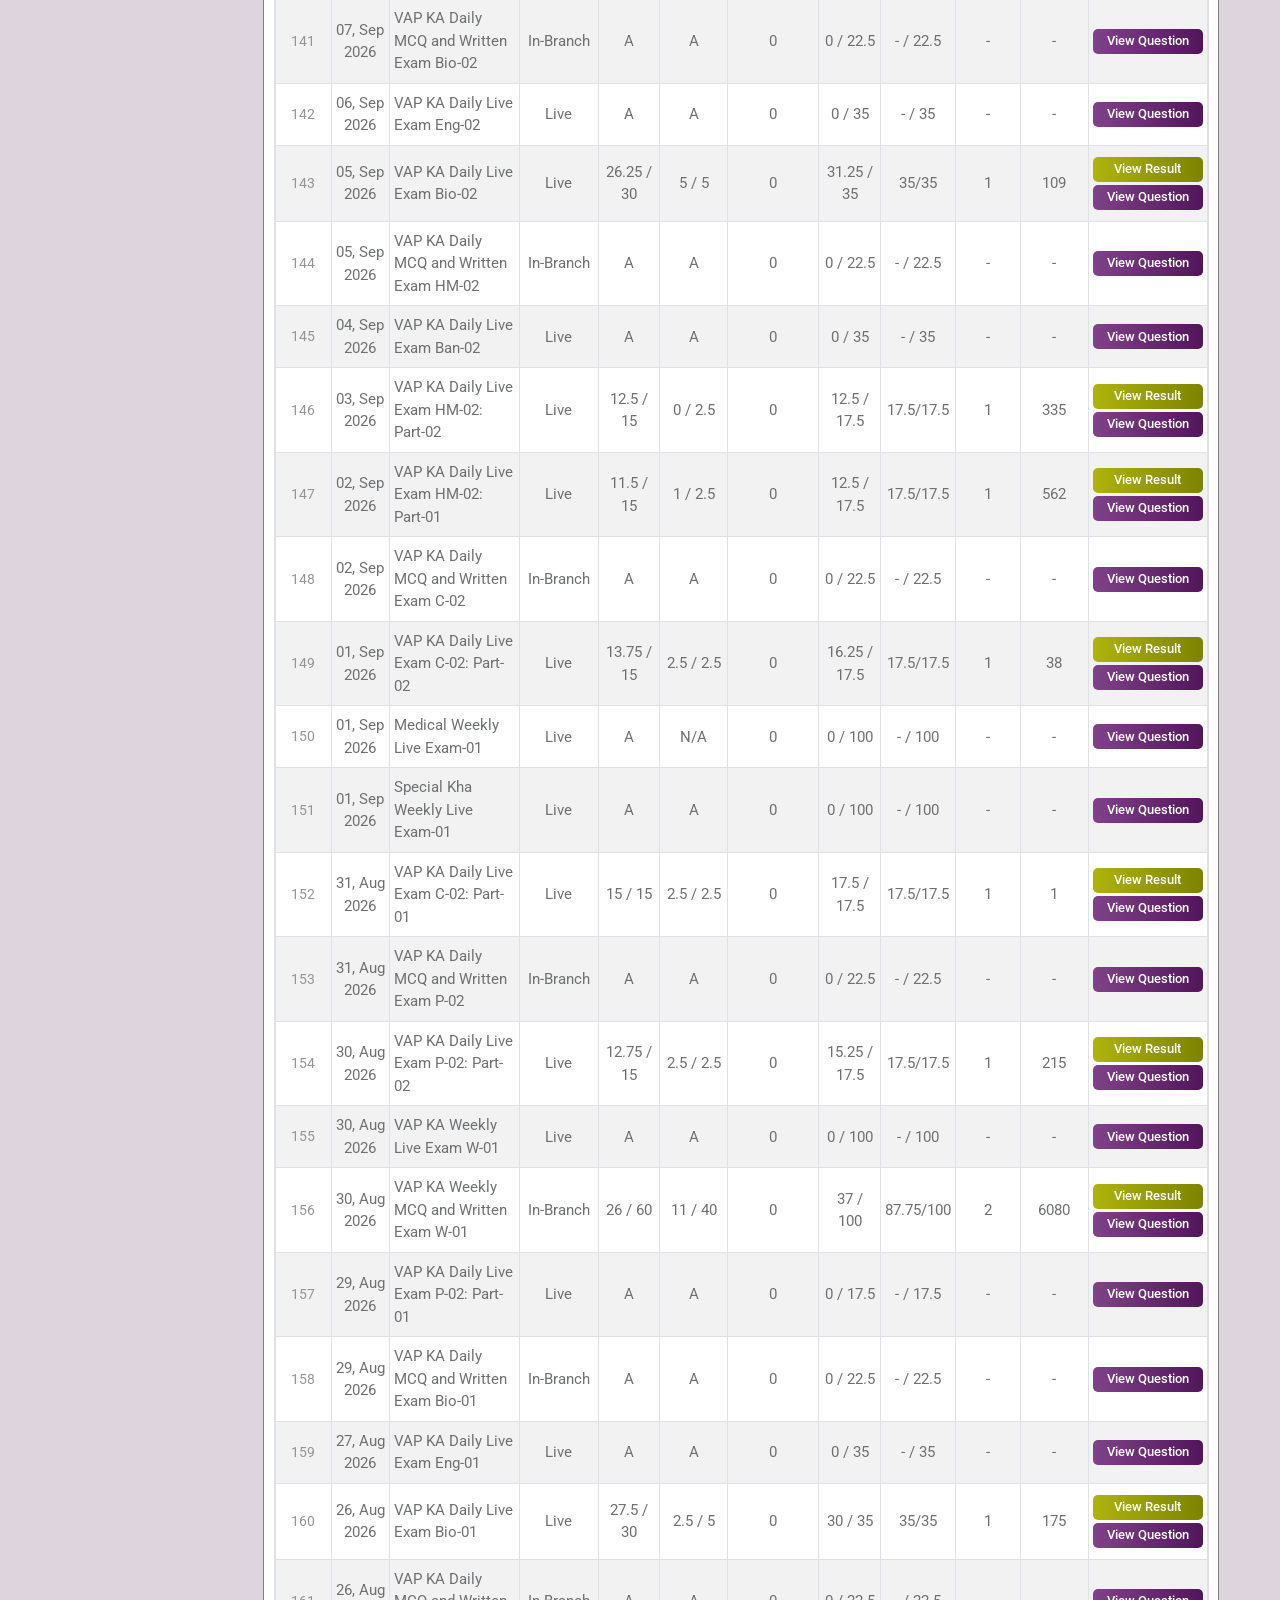
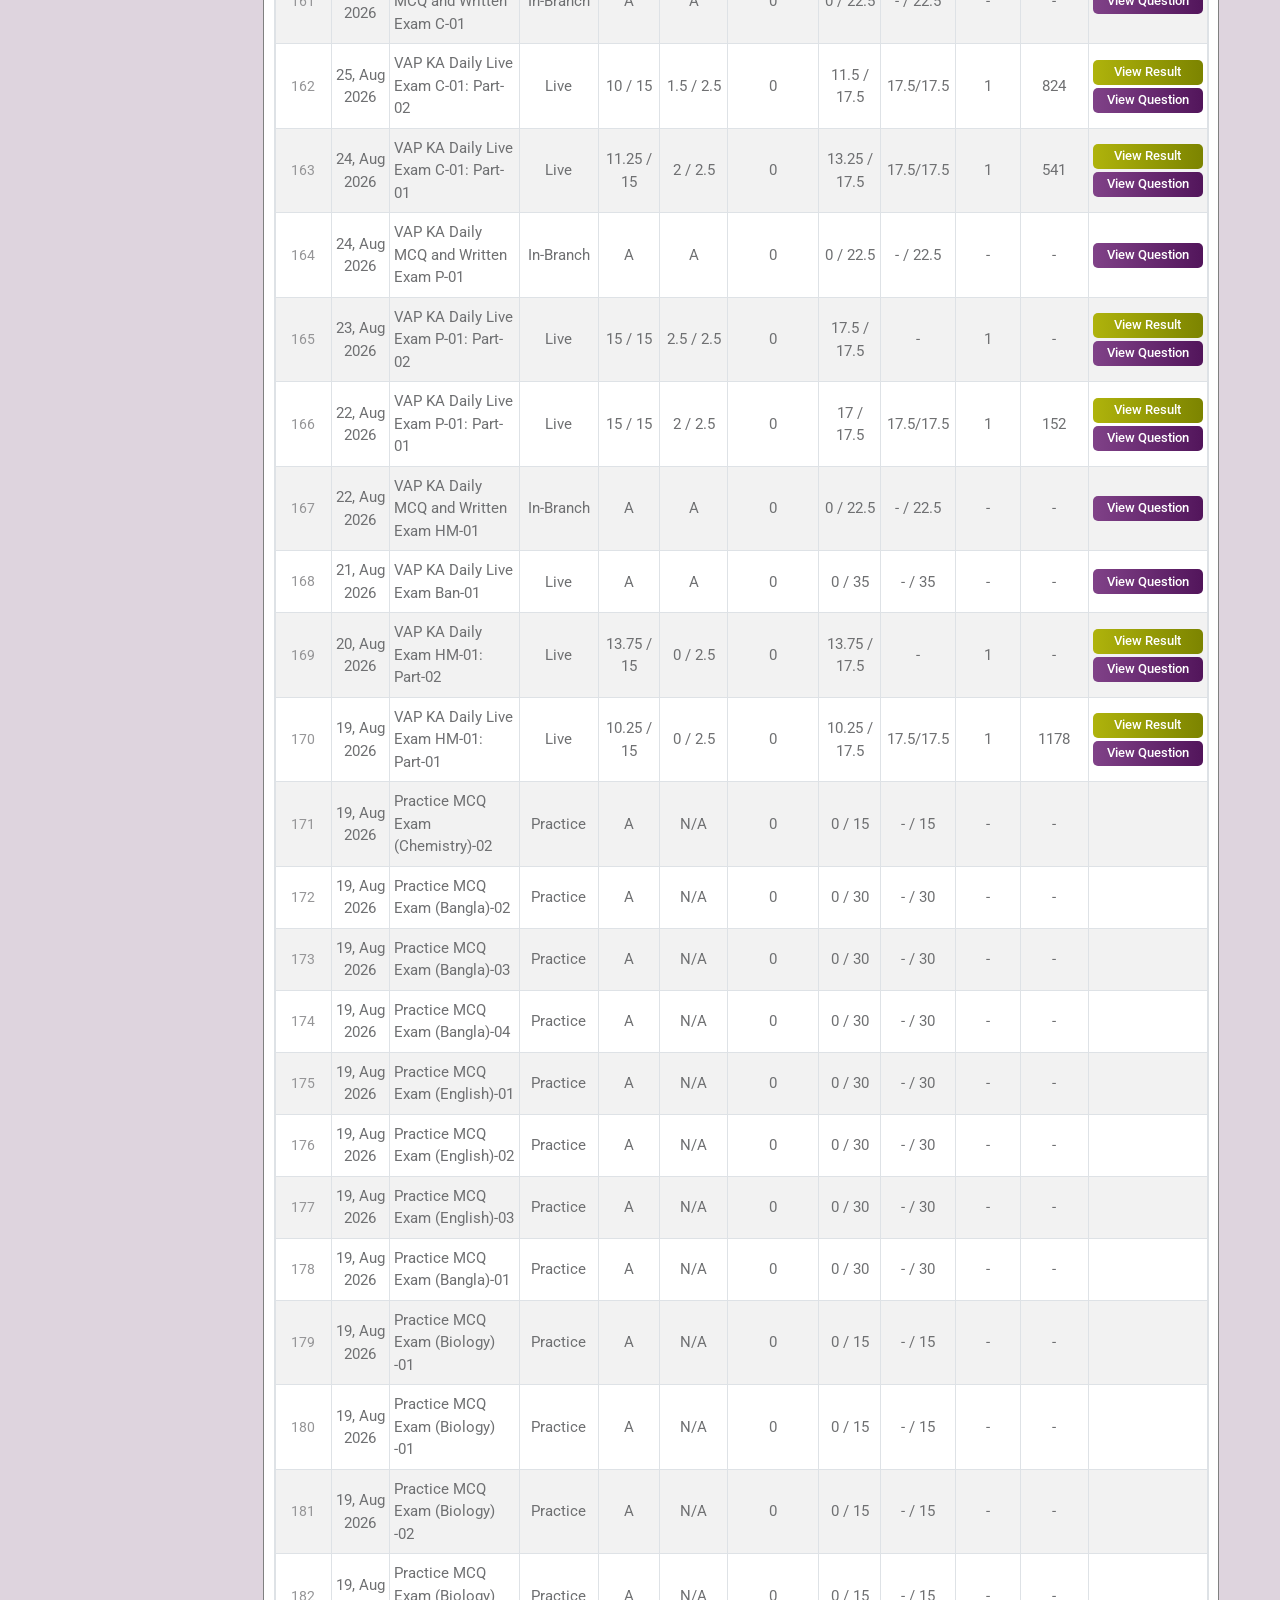
==== commit efb5cdea: "Fix formatting of scores in performance report" ====
--- a/Pages/performance-report..html
+++ b/Pages/performance-report..html
@@ -898,8 +898,8 @@
                             VAP KA Weekly MCQ and Written Exam W-05
                           </td>
                           <td style="text-align: center">In-Branch</td>
-                          <td>38.5/60</td>
-                          <td>26/40</td>
+                          <td>38.5 / 60</td>
+                          <td>26 / 40</td>
                           <td>0</td>
                           <td>64.5 / 100</td>
                           <td>89.25 / 100</td>
@@ -1063,8 +1063,8 @@
                             VAP KA Monthly Revision Test-01
                           </td>
                           <td style="text-align: center">In-Branch</td>
-                          <td>44.75/60</td>
-                          <td>21/40</td>
+                          <td>44.75 / 60</td>
+                          <td>21 / 40</td>
                           <td>0</td>
                           <td>65.75 / 100</td>
                           <td>81.5 / 100</td>
